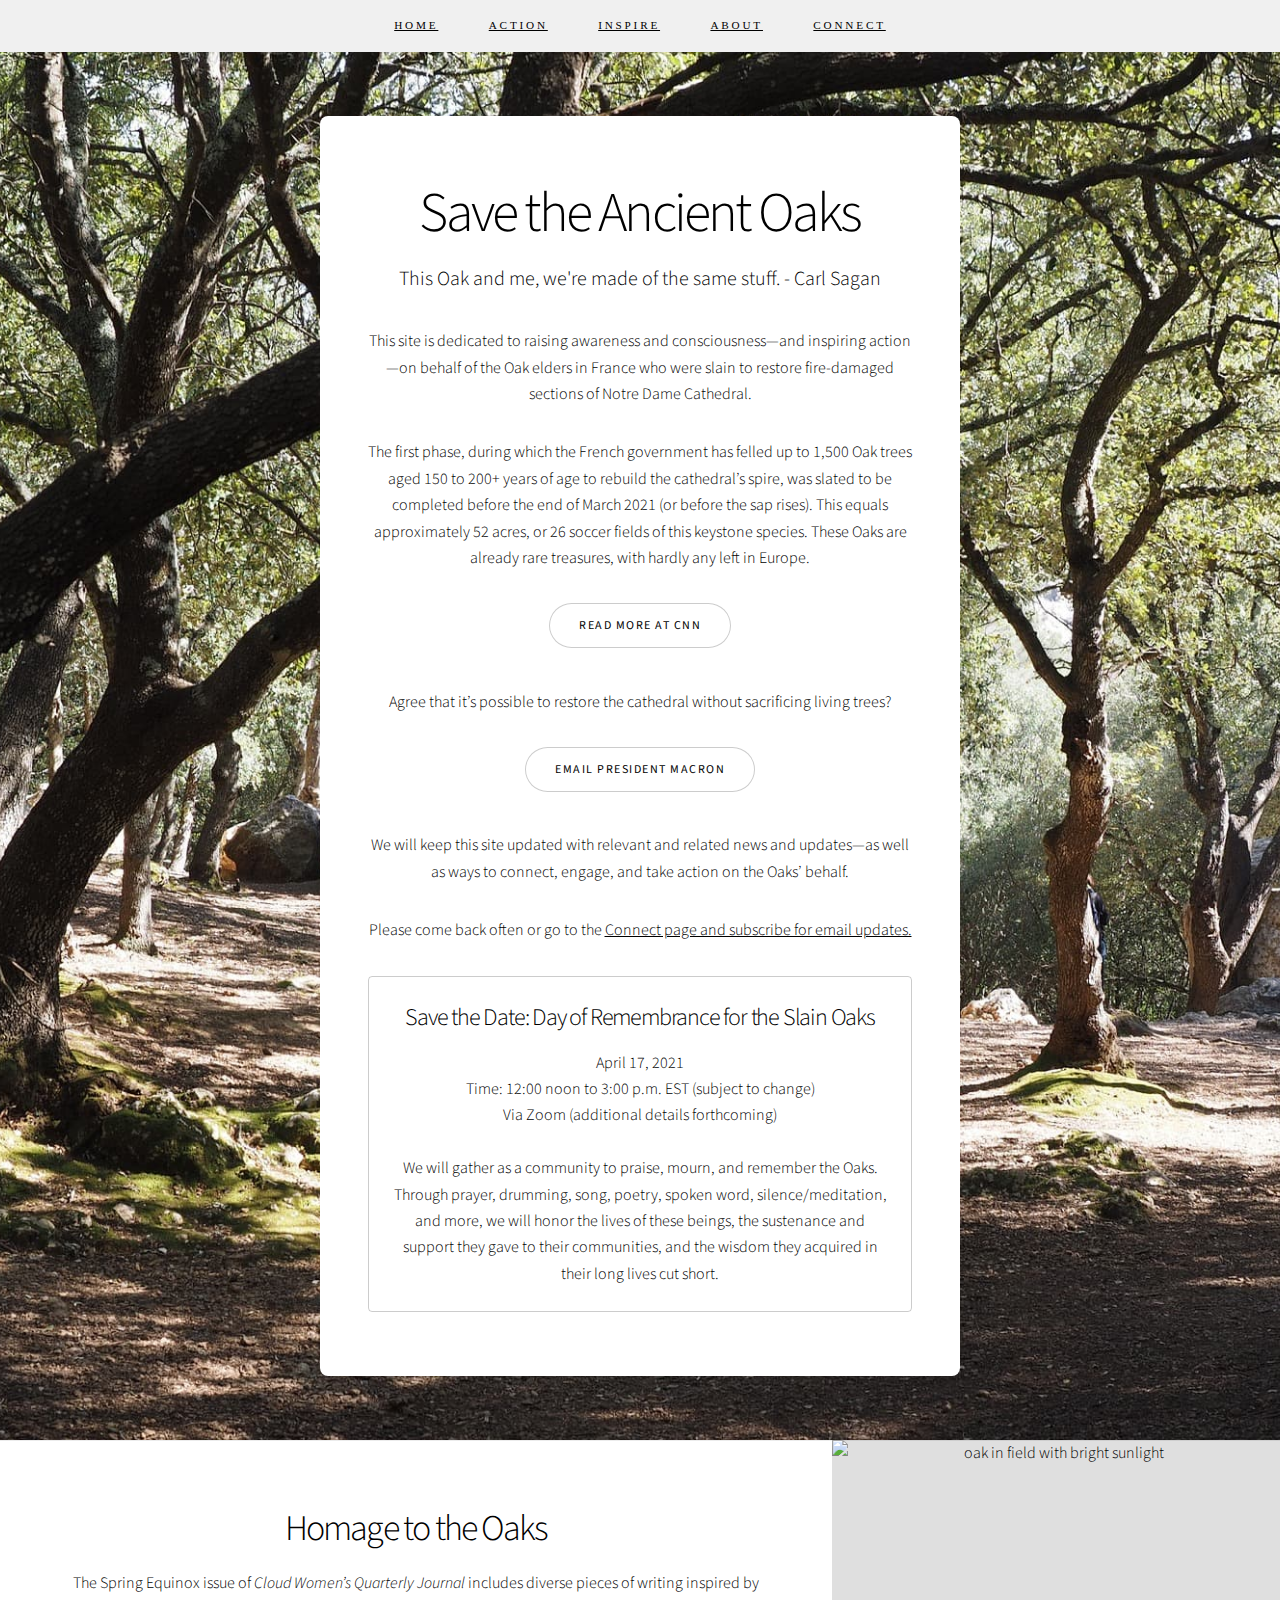
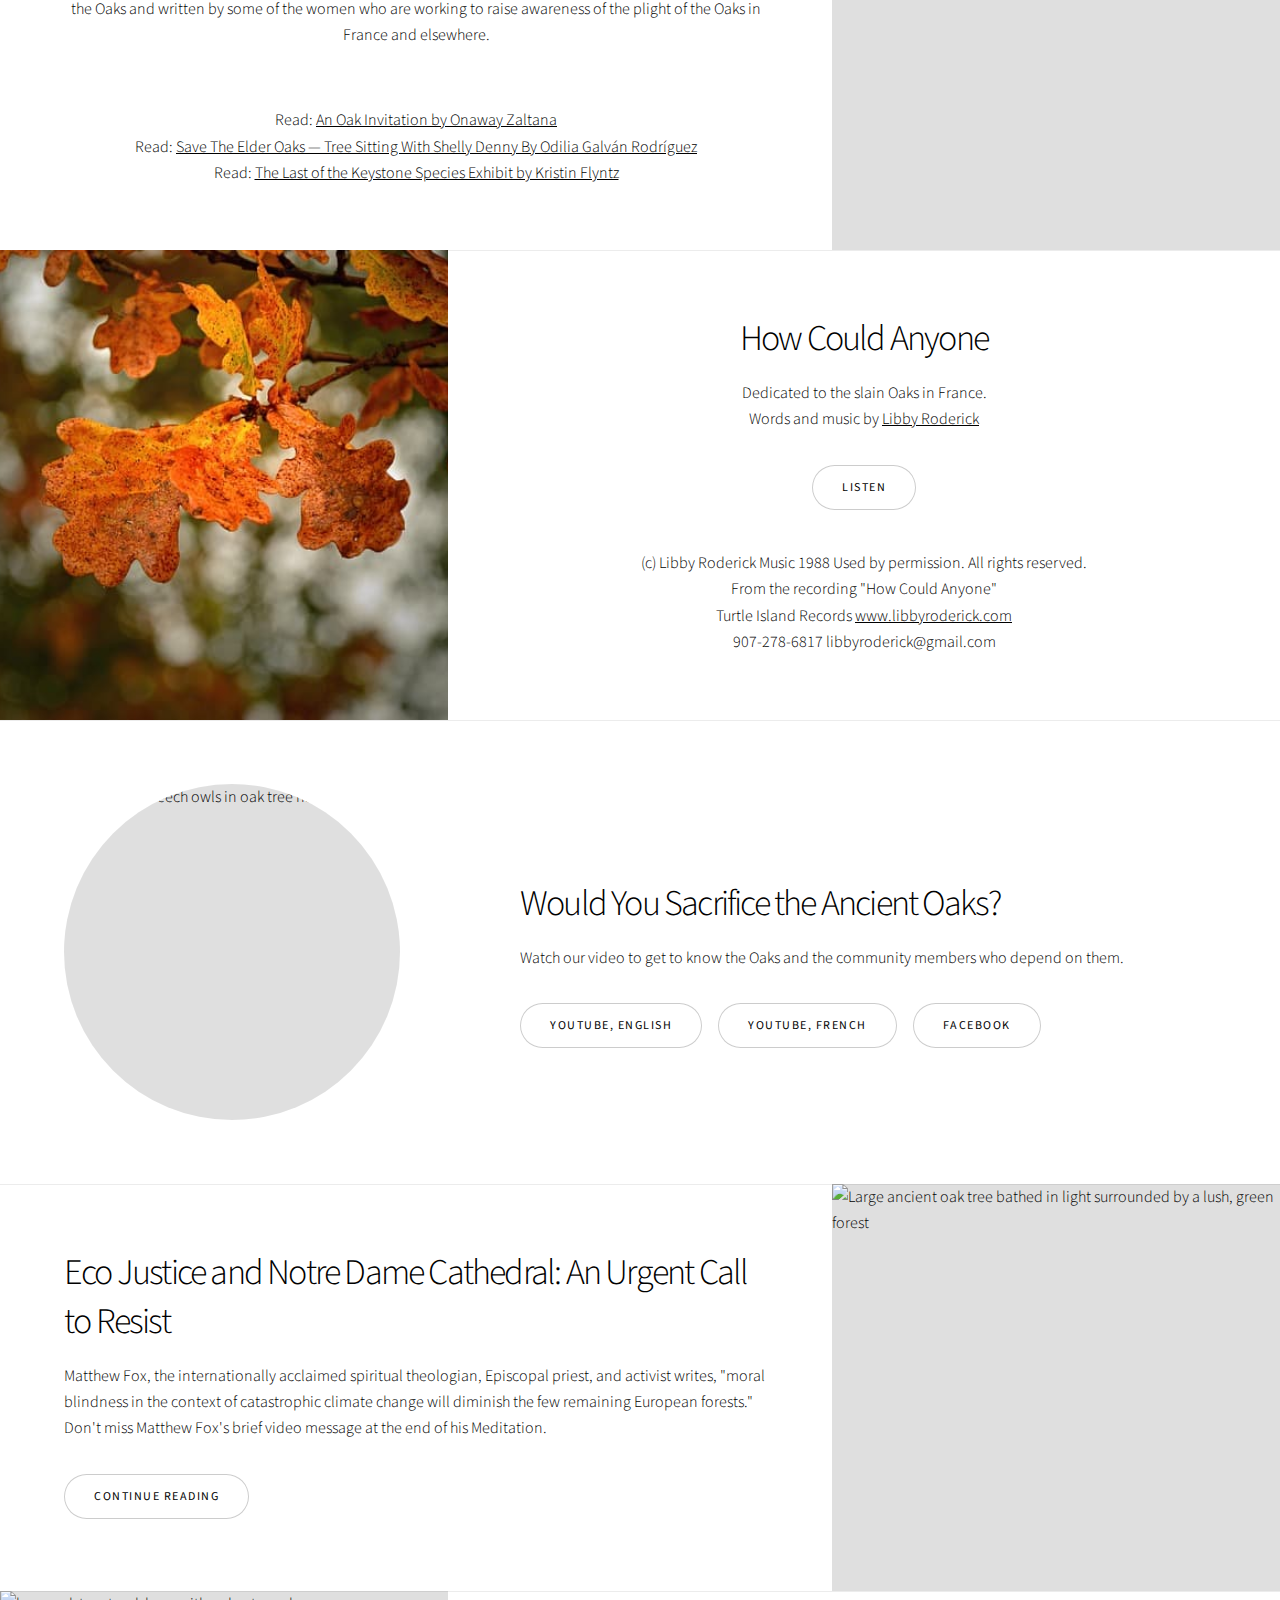
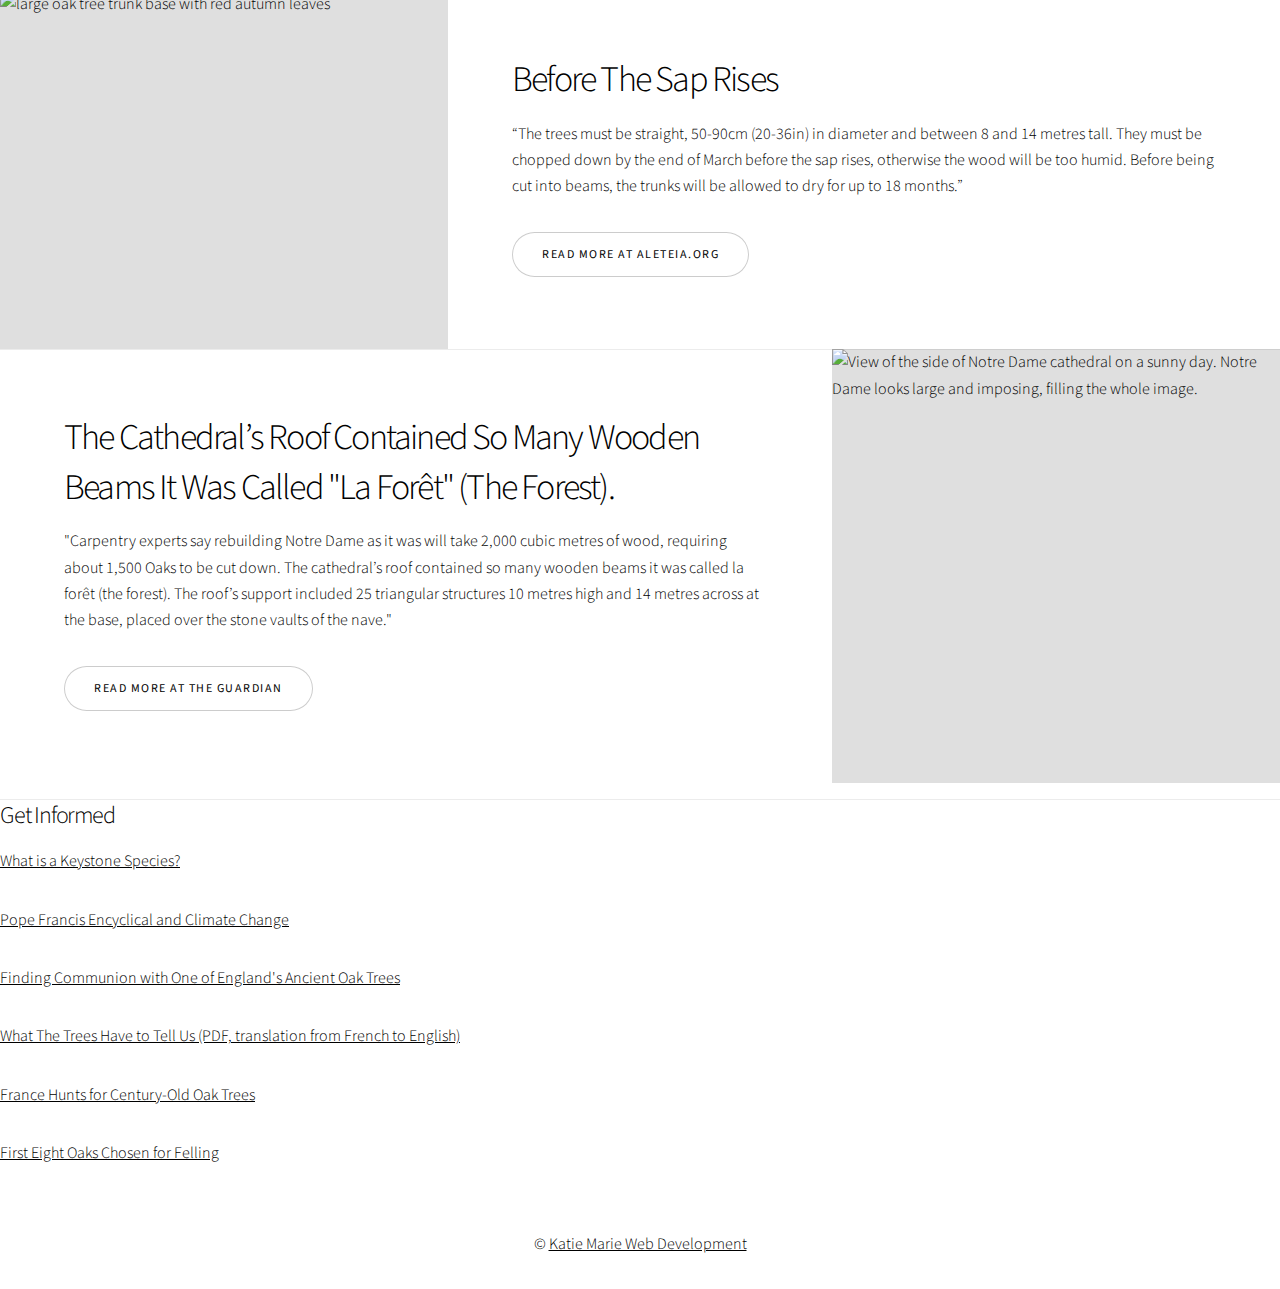
==== index.html @ 9189c2da "update home page after petition closed" ====
<!DOCTYPE HTML>

<html lang="en">
	<head>
		<title>Save the Ancient Oaks</title>
		<meta charset="utf-8" />
		<meta name="description" content="Restore Notre Dame Cathedral in Paris France Without Sacrificing Ancient Oak Trees">
		<meta name="viewport" content="width=device-width, initial-scale=1, user-scalable=yes" />
		<meta name="google-site-verification" content="WljWK9vfVnRiB00UfBwcYBKkuLZNlYwChKFW9Lal1TE" />
		<link rel="stylesheet" href="assets/css/main.css" />
		<noscript><link rel="stylesheet" href="assets/css/noscript.css" /></noscript>
	</head>
	<body class="is-preload">
		
<!-- Header -->
<header id="header">
	<nav id="nav">
		<ul>
			<li><a href="index.html">Home</a></li>
			<li><a href="action.html">Action</a></li>
			<li><a href="inspiration.html">Inspire</a></li>
			<li><a href="about.html">About</a></li>
			<li><a href="social.html">Connect</a></li>
		</ul>
	</nav>
</header>



		<!-- Wrapper -->
			<div id="wrapper" class="divided">

				<!-- Banner -->
					<section class="banner style2 content-align-center image-position-center">
						<div class="content">
							<h1>Save the Ancient Oaks</h1>
							<p class="major">This Oak and me, we're made of the same stuff. - Carl Sagan</p>
							
							<p>This site is dedicated to raising awareness and consciousness—and inspiring action—on behalf of the Oak elders in France who were slain to restore fire-damaged sections of Notre Dame Cathedral.</p>
								
							<p>The first phase, during which the French government has felled up to 1,500 Oak trees aged 150 to 200+ years of age to rebuild the cathedral’s spire, was slated to be completed before the end of March 2021 (or before the sap rises). 
							This equals approximately 52 acres, or 26 soccer fields of this keystone species. These Oaks are already rare treasures, with hardly any left in Europe.</p> 
							
							<ul class="actions stacked">
							<li><a href="https://www.cnn.com/style/article/notre-dame-rebuild-oak-trees/index.html" class="button big wide smooth-scroll-middle">Read More at CNN</a></li>
							</ul>
							
							
							<p>Agree that it’s possible to restore the cathedral without sacrificing living trees?</p>

							<ul class="actions stacked">
							<li><a href="https://www.elysee.fr/en/contact/" class="button big wide smooth-scroll-middle">Email President Macron</a></li>
							</ul>
							<p>We will keep this site updated with relevant and related news and updates—as well as ways to connect, engage, and take action on the Oaks’ behalf. </p>
							
							<p>Please come back often or go to the <a href="social.html"> Connect page and subscribe for email updates.</a> </p>
							
							<div class="box">
							<h3>Save the Date: Day of Remembrance for the Slain Oaks</h3>
								<p>April 17, 2021<br>
									Time: 12:00 noon to 3:00 p.m. EST (subject to change)<br>
									Via Zoom (additional details forthcoming)<br>
									<br>
									We will gather as a community to praise, mourn, and remember the Oaks. Through prayer, drumming, song, poetry, spoken word, silence/meditation, and more, we will honor the lives of these beings, the sustenance and support they gave to their communities, and the wisdom they acquired in their long lives cut short. <br></p>
									
							</div>	
					</div>
					<div class="image">
							<img src="images/oakForestPixabay.jpg" alt="oak forest"/>
						</div>
					</section>
					
					
					<section class="spotlight style1 orient-left content-align-center image-position-center">
						<div class="content">
							<h2>Homage to the Oaks</h2>
							<p>The Spring Equinox issue of <em>Cloud Women’s Quarterly Journal</em> includes diverse pieces of writing inspired by the Oaks and written by some of the women who are working to raise awareness of the plight of the Oaks in France and elsewhere.</p>
							<br>
							<p>Read: <a href ="https://cloudwomen.org/cloud-womens-quarterly-journal/2021/3/30/an-oak-invocation">An Oak Invitation by Onaway Zaltana</a><br>
							Read: <a href="https://cloudwomen.org/cloud-womens-quarterly-journal/2021/3/27/save-the-oak-trees-a-conversation-with-shelly-denny">Save The Elder Oaks — Tree Sitting With Shelly Denny By Odilia Galván Rodríguez</a><br>
							Read: <a href="https://cloudwomen.org/cloud-womens-quarterly-journal/2021/3/27/the-last-of-the-keystone-species-exhibit-by-kristin-flyntz">The Last of the Keystone Species Exhibit by Kristin Flyntz</a></p>			
						</div>
						<div class="image">
							<img src="images/OakinField.jpeg" alt="oak in field with bright sunlight" />
						</div>
					</section>
					
					
					
					
					
				
					
					
					<!-- Music -->
					
					<section class="spotlight style1 orient-right content-align-center image-position-center">
						<div class="content">
							<h2><a href="http://libbyroderick.com/how-could-anyone/">How Could Anyone</a></h2>
							<p>Dedicated to the slain Oaks in France.<br>
							Words and music by <a href="https://www.libbyroderick.com">Libby Roderick</a></p>
							<ul class="actions stacked">
								<li><a href="multimedia/HowCouldAnyoneMP3.mp3" class="button">Listen</a></li>
							</ul>
								<p>(c) Libby Roderick Music 1988 Used by permission. All rights reserved.<br>
								From the recording "How Could Anyone"<br>
								Turtle Island Records <a href="https://www.libbyroderick.com">www.libbyroderick.com</a><br>
								907-278-6817 libbyroderick@gmail.com</p>
						</div>
						<div class="image">
							<img src="images/OakLeavesPixabay.jpeg" alt="autum oak leaves" />
						</div>
					</section>
					
					
					<!-- Video -->
					<section class="banner style3 wrapper style1 align-center">
						<div class="content">
							<h2><a href="https://www.youtube.com/watch?v=-l2K17typmA">Would You Sacrifice the Ancient Oaks?</a></h2>
							<p>Watch our video to get to know the Oaks and the community members who depend on them.</p>
							<ul class="actions">
								<li><a href="https://www.youtube.com/watch?v=-l2K17typmA" class="button">Youtube, English</a></li>
								<li><a href="https://www.youtube.com/watch?v=45PObXP6AhU" class="button">Youtube, French</a></li>
								<li><a href="http://facebook.com/SustainableHumanOfficial/videos/1023270064864281" class="button">Facebook</a></li>
							</ul>
						</div>
						<div class="image">
							<a href="https://www.youtube.com/watch?v=-l2K17typmA"><img src="images/OakVideoScreenShotOwls.png" alt="family of screech owls in oak tree hollow"/>
						</div>
					</section>
					

					
					<!-- Matthew Fox -->
					<section class="spotlight style1 orient-left content-align-left image-position-center">
						<div class="content">
							<h2><a href="https://dailymeditationswithmatthewfox.org/2021/03/07/eco-justice-and-notre-dame-cathedral-an-urgent-call-to-resist/">Eco Justice and Notre Dame Cathedral: An Urgent Call to Resist</a></h2>
							<p>Matthew Fox, the internationally acclaimed spiritual theologian, Episcopal priest, and activist writes, "moral blindness in the context of catastrophic climate change will diminish the few remaining European forests." Don't miss Matthew Fox's brief video message at the end of his Meditation.</p>
							<ul class="actions stacked">
								<li><a href="https://dailymeditationswithmatthewfox.org/2021/03/07/eco-justice-and-notre-dame-cathedral-an-urgent-call-to-resist/" class="button">Continue Reading</a></li>
							</ul>
						</div>
						<div class="image">
							<img src="images/spotlight02a.jpg" alt="Large ancient oak tree bathed in light surrounded by a lush, green forest" />
						</div>
					</section>
					
					
					
					
					<!-- Two: Before the Sap Rises -->
					<section class="spotlight style1 orient-right content-align-left image-position-center">
						<div class="content">
							<h2><a href="https://aleteia.org/2021/02/18/notre-dames-spire-will-need-over-1000-oak-trees-to-rebuild/">Before The Sap Rises</a></h2>
							<p>“The trees must be straight, 50-90cm (20-36in) in diameter and between 8 and 14 metres tall. They must be chopped down by the end of March before the sap rises, otherwise the wood will be too humid. Before being cut into beams, the trunks will be allowed to dry for up to 18 months.”</p>
							<ul class="actions stacked">
								<li><a href="https://aleteia.org/2021/02/18/notre-dames-spire-will-need-over-1000-oak-trees-to-rebuild/" class="button">Read More at Aleteia.org</a></li>
							</ul>
						</div>
						<div class="image">
							<img src="images/spotlight02.jpg" alt="large oak tree trunk base with red autumn leaves" />
						</div>
					</section>
					
				
					<!-- Three: France on Hunt for Century Old Oak Trees
					<section class="spotlight style1 orient-right content-align-left image-position-center onscroll-image-fade-in" id="first">
						<div class="content">
							<h2>France on Hunt for Century Old Oak Trees</h2>
							<p>"The French president wants Notre-Dame restored to its former glory by 2024, in time for the Paris Olympics."</p>
							<ul class="actions stacked">
								<li><a href="https://www.telegraph.co.uk/news/2021/02/16/france-hunts-century-old-oak-trees-rebuild-spire-notre-dame/" class="button">Read More at The Telegraph</a></li>
							</ul>
						</div>
						<div class="image">
							<img src="images/spotlight02a.jpg" alt="Large ancient oak tree bathed in light surrounded by a lush, green forest" />
						</div>
					</section>
					
				-->

				<!-- Three: The Forest -->
					<section class="spotlight style1 orient-left content-align-left image-position-center">
						<div class="content">
							<h2><a href="https://www.theguardian.com/world/2021/feb/16/france-centuries-old-oaks-rebuild-spire-notre-dame-fire-trees">The Cathedral’s Roof Contained So Many Wooden Beams It Was Called "La Forêt" (The Forest).</a></h2>
							<p>"Carpentry experts say rebuilding Notre Dame as it was will take 2,000 cubic metres of wood, requiring about 1,500 Oaks to be cut down. The cathedral’s roof contained so many wooden beams it was called la forêt (the forest). The roof’s support included 25 triangular structures 10 metres high and 14 metres across at the base, placed over the stone vaults of the nave."</p>
							<ul class="actions stacked">
								<li><a href="https://www.theguardian.com/world/2021/feb/16/france-centuries-old-oaks-rebuild-spire-notre-dame-fire-trees" class="button">Read More at The Guardian</a></li>
							</ul>
						</div>
						<div class="image">
							<img src="images/spotlight03.jpg" alt="View of the side of Notre Dame cathedral on a sunny day.  Notre Dame looks large and imposing, filling the whole image." />
						</div>
					</section>

				<!-- How to Take Action
					<section class="wrapper style1 align-center">
						<div class="inner">
							<h2>How To Take Action</h2>
							<p>It's quick and easy to make your voice heard on behalf of the ancient Oaks.</p>
							<div class="items style1 medium">
								<section>
									<span class="icon solid style2 major fa-pen"></span>
									<h3>Sign the Petition</h3>
									<p><a href="https://www.change.org/p/president-emmanuel-macron-restore-notre-dame-without-sacrificing-ancient-oaks">Restore Notre Dame Without Sacrificing Ancient Oaks</a></p>
									<h3>Spread the Word</h3>
									<p>Sample Letter (PDF): <a href="SampleEmails/SampleEmailFriendsAndFamilyPDF.pdf">Dear Friends and Family (join the campaign)</a></p>
									<p><a href="images/heartwood.jpeg">Share Robert MacFarlane's charm-against-harm, "HeartWood".</a></p>
									<p><a href="https://www.youtube.com/watch?v=-l2K17typmA">Share the Video</a></p>
								</section>
								<section>
									<span class="icon style2 major fa-paper-plane"></span>
									<h3>Email Leaders and Changemakers</h3>
									<p><a href="https://www.elysee.fr/en/contact/">Email President Macron</a><br>
									Sample Letter (PDF): <a href="SampleEmails/SampleLetterPresidentMacronPDF.pdf">Dear President Macron</a></p>
									<p><a href="https://www.whitehouse.gov/contact/">Email President Biden</a><br>
									Sample Letter (PDF): <a href="SampleEmails/SampleLettertoPresidentBiden.pdf">Dear President Biden</a></p>
									
								</section>
								
							-->
								<section>
									<span class="icon solid style2 major fa-leaf"></span>
									<h3>Get Informed</h3>
									<p><a href="https://www.nrdc.org/stories/keystone-species-101">What is a Keystone Species?</p>
									<p><a href="https://catholicclimatecovenant.org/encyclical">Pope Francis Encyclical and Climate Change</a></p>
									<p><a href="https://lithub.com/finding-communion-with-one-of-englands-ancient-oak-trees/">Finding Communion with One of England's Ancient Oak Trees</a></p>
									<p><a href="SampleEmails/TranslationofWhatTheTreesOfNotreDameHaveToTellUs.pdf">What The Trees Have to Tell Us (PDF, translation from French to English)</a></p>
									<p><a href="https://www.telegraph.co.uk/news/2021/02/16/france-hunts-century-old-oak-trees-rebuild-spire-notre-dame/">France Hunts for Century-Old Oak Trees</a></p>
									<p><a href="https://saint-brieuc.maville.com/actu/actudet_-huit-chenes-sarthois-exceptionnels-pour-redonner-vie-a-la-fleche-de-notre-dame-de-paris-_54135-4525812_actu.Htm">First Eight Oaks Chosen for Felling</a></p>
								</section>
								
							</div>
						</div>
					</section>
					

<!-- Gallery 
	<section class="wrapper style1 align-center">
		<div class="inner">
			<h2>Get Inspired</h2>
			<p>Throughout Europe, Oak groves were the first “cathedrals”—places of community, sanctuary, worship, and restoration for the mind, body, and spirit. Modern science validates the numerous benefits of spending time in their company.</p> 
		</div>
-->
		<!-- Gallery
			<div class="gallery style2 medium lightbox">
				<article>
					<a href="images/gallery/fulls/01Full.jpg" class="image">
						<img src="images/gallery/thumbs/01Thumb.jpg" alt="View in the Bentheim Forest by George Andries Roth Original from the Rijksmuseum" />
					</a>
					<div class="caption">
						<h3>Robust</h3>
						<p>Tmid 16th century: from Latin robustus ‘firm and hard’, from robus, earlier form of robur ‘oak, strength’.</p>
						<ul class="actions fixed">
							<li><span class="button small"><a href="https://www.etymonline.com/word/robust">Details</span></li>
						</ul>
					</div>
				</article>
				
				<article>
					<a href="images/gallery/fulls/02Full.jpg" class="image">
						<img src="images/gallery/thumbs/02Thumb.jpg" alt="Blue Jay Illustration by Jackie Morris" />
					</a>
					<div class="caption">
						<h3>Jay</h3>
						<p>Jay by Robert MacFarlane</p>
						<ul class="actions fixed">
							<li><span class="button small"><a href="https://www.theguardian.com/books/2020/oct/10/poem-of-the-month-jay">Details</a></span></li>
						</ul>
					</div>
				</article>
				<article>
					<a href="images/gallery/fulls/03Full.jpg" class="image">
						<img src="images/gallery/thumbs/03Thumb.jpg" alt="Oak foliage during autumn" />
					</a>
					<div class="caption">
						<h3>Oak</h3>
						<p>Poem by Tyler Mills</p>
						<ul class="actions fixed">
							<li><span class="button small"><a href="https://www.poetryfoundation.org/poetrymagazine/poems/154981/oak-5fd041ae9d0e0">Details</a></span></li>
						</ul>
					</div>
				</article>
				<article>
					<a href="images/gallery/fulls/04Full.jpg" class="image">
						<img src="images/gallery/thumbs/04Thumb.jpg" alt="The Bodmer Oak, Fontainebleau Forest, painting by Claude Monet. Image from rawpixel.com, universal license"/>
					</a>
					<div class="caption">
						<h3>Claude Monet</h3>
						<p>The Bodmer Oak, Fontainebleau Forest</p>
						<ul class="actions fixed">
							<li><span class="button small"><a href="https://www.metmuseum.org/art/collection/search/437131">Details</a></span></li>
						</ul>
					</div>
				</article>
				<article>
					<a href="images/gallery/fulls/05Full.jpg" class="image">
						<img src="images/gallery/thumbs/05Thumb.jpg" alt="black and white photograph of large, knotted oak tree" />
					</a>
					<div class="caption">
						<h3>Storm</h3>
						<p>A poem by Tomas Transtromer</p>
						<ul class="actions fixed">
							<li><span class="button small"><a href="https://buoy.antville.org/stories/911305/">Details</a></span></li>
						</ul>
					</div>
				</article>
				
				<article>
					<a href="multimedia/JenniferComeauLyricsGreen.pdf" class="image">
						<img src="images/gallery/thumbs/JenniferComeauLyricsGreenTHUMB.jpg" alt="black and white woodblock print of knotted oak tree" />
					</a>
					<div class="caption">
						<h3>These are the Times</h3>
						<p>Beautiful heartfelt song written by Jennifer Comeau.</p>
						<ul class="actions fixed">
							<li><span class="button small"><a href="multimedia/THESE ARE THE TIMES_Jennifer Comeau.mp3">MP3</a></span></li>
						</ul>
					</div>
				</article>
				
				
				
				
				<article>
					<a href="images/gallery/fulls/06Full.jpg" class="image">
						<img src="images/gallery/thumbs/06Thumb.jpg" alt="black and white woodblock print of knotted oak tree" />
					</a>
					<div class="caption">
						<h3>French Poetry Reading</h3>
						<p>free recording of the very famous French fable Le Chêne et le Roseau by Jean de la Fontaine. French transcript + English translation + Audio</p>
						<ul class="actions fixed">
							<li><span class="button small"><a href="https://www.frenchtoday.com/french-poetry-reading/le-chene-et-le-roseau-de-jean-de-la-fontaine/">Details</a></span></li>
						</ul>
					</div>
				</article>
				
				<article>
					<a href="images/gallery/fulls/08Full.jpg" class="image">
						<img src="images/gallery/thumbs/08Thumb.jpg" alt="red autumn oak tree" />
					</a>
					<div class="caption">
						<h3>Oaktober</h3>
						<p>Resources to protect local oaks, presented by Chicago Region Tree Initiative</p>
						<ul class="actions fixed">
							<li><span class="button small"><a href="http://chicagorti.org/OakResources">Details</a></span></li>
						</ul>
					</div>
				</article>
				
				<article>
					<a href="images/heartwood.jpeg" class="image">
						<img src="images/gallery/thumbs/07Thumb.jpg" alt="black and white woodcut of Heartwood poem by Robert MacFarlane" />
					</a>
					<div class="caption">
						<h3>HeartWood</h3>
						<p>Robert MacFarlane's charm-against-harm, created for Sheffield Tree Protests</p>
						<ul class="actions fixed">
							<li><span class="button small"><a href="https://karenlamiot.wordpress.com/2019/08/12/heartwood/">Details</a></span></li>
						</ul>
					</div>
				</article>
			</div>
	</section>
	
			</div>
	<div>
	</div>

<section class="wrapper style1 align-center">
	<div class="content">
	<br />
		<h4>OAK</h4>
			<h5>by Robert MacFarlane</h5>
			<p>Out on the hill, old Oak still stands:<br>
			stag-headed, fire-struck, bare-crowned,<br>
			stubbornly holding its ground.</p>
			
			<p>Poplar is the whispering tree,<br>
			Rowan is the sheltering tree,<br>
			Willow is the weeping tree —<br>
			and Oak is the waiting tree.</p>
			
			<p>Three hundred years to grow,<br>
			three hundred more to thrive,<br>
			three hundred years to die —<br>
			nine hundred years alive.</p>
	</div>
</section>
		<hr />
		
		-->
				<!-- Footer -->
				
					<footer class="wrapper style1 align-center">
						<p></p>
						<p>&copy; <a href="https://www.katiemarie.dev">Katie Marie Web Development</p>
					</footer>

		

		<!-- Scripts -->
			<script src="assets/js/jquery.min.js"></script>
			<script src="assets/js/jquery.scrollex.min.js"></script>
			<script src="assets/js/jquery.scrolly.min.js"></script>
			<script src="assets/js/browser.min.js"></script>
			<script src="assets/js/breakpoints.min.js"></script>
			<script src="assets/js/util.js"></script>
			<script src="assets/js/main.js"></script>

	</body>
</html>
---- assets/css/main.css ----
@import url(fontawesome-all.min.css);
@import url("https://fonts.googleapis.com/css?family=Source+Sans+Pro:300,300i,400,400i");



html, body, div, span, applet, object,
iframe, h1, h2, h3, h4, h5, h6, p, blockquote,
pre, a, abbr, acronym, address, big, cite,
code, del, dfn, em, img, ins, kbd, q, s, samp,
small, strike, strong, sub, sup, tt, var, b,
u, i, center, dl, dt, dd, ol, ul, li, fieldset,
form, label, legend, table, caption, tbody,
tfoot, thead, tr, th, td, article, aside,
canvas, details, embed, figure, figcaption,
footer, header, hgroup, menu, nav, output, ruby,
section, summary, time, mark, audio, video {
	margin: 0;
	padding: 0;
	border: 0;
	font-size: 100%;
	font: inherit;
	vertical-align: baseline;}

article, aside, details, figcaption, figure,
footer, header, hgroup, menu, nav, section {
	display: block;
}

body {
	line-height: 1;
}

ol, ul {
	list-style: none;
}

blockquote, q {
	quotes: none;
}

	blockquote:before, blockquote:after, q:before, q:after {
		content: '';
		content: none;
	}

table {
	border-collapse: collapse;
	border-spacing: 0;
}

body {
	-webkit-text-size-adjust: none;
}

mark {
	background-color: transparent;
	color: inherit;
}

input::-moz-focus-inner {
	border: 0;
	padding: 0;
}

input, select, textarea {
	-moz-appearance: none;
	-webkit-appearance: none;
	-ms-appearance: none;
	appearance: none;
}

/* Basic */

	@-ms-viewport {
		width: device-width;
	}

	body {
		-ms-overflow-style: scrollbar;
	}

	@media screen and (max-width: 480px) {

		html, body {
			min-width: 320px;
		}

	}

	html {
		box-sizing: border-box;
	}

	*, *:before, *:after {
		box-sizing: inherit;
	}

	body {
		background: #ffffff;
	}

		body.is-preload *, body.is-preload *:before, body.is-preload *:after {
			-moz-animation: none !important;
			-webkit-animation: none !important;
			-ms-animation: none !important;
			animation: none !important;
			-moz-transition: none !important;
			-webkit-transition: none !important;
			-ms-transition: none !important;
			transition: none !important;
		}

/* Type */

	html {
		font-size: 18pt;
	}

		@media screen and (max-width: 1680px) {

			html {
				font-size: 14pt;
			}

		}

		@media screen and (max-width: 1280px) {

			html {
				font-size: 12pt;
			}

		}

		@media screen and (max-width: 736px) {

			html {
				font-size: 11pt;
			}

		}

		@media screen and (max-width: 360px) {

			html {
				font-size: 10pt;
			}

		}

	body {
		background-color: #ffffff;
		color: #000000;
	}

	body, input, select, textarea {
		font-family: "Source Sans Pro", Helvetica, sans-serif;
		font-size: 1rem;
		font-weight: 300;
		line-height: 1.65;
	}

	a {
		-moz-transition: color 0.2s ease-in-out;
		-webkit-transition: color 0.2s ease-in-out;
		-ms-transition: color 0.2s ease-in-out;
		transition: color 0.2s ease-in-out;
		text-decoration: underline;
	}

		a:hover {
			text-decoration: none;
		}

	strong, b {
		font-weight: 400;
	}

	em, i {
		font-style: italic;
	}

	p {
		margin: 0 0 2rem 0;
	}

		p.major {
			font-size: 1.25rem;
		}

	h1, h2, h3, h4, h5, h6 {
		font-weight: 300;
		line-height: 1.375;
		letter-spacing: -0.05em;
		margin: 0 0 1rem 0;
	}

		h1 a, h2 a, h3 a, h4 a, h5 a, h6 a {
			color: inherit;
			text-decoration: none;
		}

	h1 {
		font-size: 3.5rem;
		line-height: 1.2;
	}

	h2 {
		font-size: 2.25rem;
	}

	h3 {
		font-size: 1.5rem;
	}

	h4 {
		font-size: 1.1rem;
	}

	h5 {
		font-size: 0.9rem;
	}

	h6 {
		font-size: 0.7rem;
	}

	sub {
		font-size: 0.8rem;
		position: relative;
		top: 0.5rem;
	}

	sup {
		font-size: 0.8rem;
		position: relative;
		top: -0.5rem;
	}

	blockquote {
		border-left: solid 4px;
		font-style: italic;
		margin: 0 0 2rem 0;
		padding: 0.5rem 0 0.5rem 2rem;
	}

	code {
		border-radius: 4px;
		font-family: "Courier New", monospace;
		font-size: 0.9em;
		margin: 0 0.25rem;
		padding: 0.25rem 0.325rem;
	}

	pre {
		-webkit-overflow-scrolling: touch;
		font-family: "Courier New", monospace;
		font-size: 0.9em;
		margin: 0 0 2rem 0;
	}

		pre code {
			display: block;
			line-height: 1.5;
			padding: 0.75rem 1rem;
			overflow-x: auto;
		}

	hr {
		border: 0;
		border-bottom: solid 1px;
		margin: 2.5rem 0;
	}

		hr.major {
			margin: 3.5rem 0;
		}

	.align-left {
		text-align: left;
	}

	.align-center {
		text-align: center;
	}

	.align-right {
		text-align: right;
	}

	@media screen and (max-width: 736px) {

		p.major {
			font-size: 1.1rem;
		}

		h1 {
			font-size: 2.5rem;
		}

		h2 {
			font-size: 2rem;
		}

		h3 {
			font-size: 1.25rem;
		}

		h4 {
			font-size: 1rem;
		}

	}

	input, select, textarea {
		color: #000000;
	}

	a {
		color: #000000;
	}

		a:hover {
			color: #339933;
		}

	strong, b {
		color: #000000;
	}

	h1, h2, h3, h4, h5, h6 {
		color: #000000;
	}

	blockquote {
		border-left-color: rgba(0, 0, 0, 0.2);
	}

	code {
		background: rgba(0, 0, 0, 0.05);
		border-color: rgba(0, 0, 0, 0.2);
	}

	hr {
		border-bottom-color: rgba(0, 0, 0, 0.2);
	}


/* Header */

body {
	padding-top: 3.25em;
}

#header {
	position: absolute;
	top: 0;
	left: 0;
	width: 100%;
	background-color: #F0F0F0; !important;
	color: #ffffff;
	height: 3.25em;
	line-height: 3.25em;
}

	#header nav {
		height: inherit;
		line-height: inherit;
	}

		#header nav ul {
			display: -moz-flex;
			display: -webkit-flex;
			display: -ms-flex;
			display: flex;
			-moz-align-items: center;
			-webkit-align-items: center;
			-ms-align-items: center;
			align-items: center;
			-moz-justify-content: center;
			-webkit-justify-content: center;
			-ms-justify-content: center;
			justify-content: center;
			height: inherit;
			line-height: inherit;
			list-style: none;
			margin: 0;
			padding: 0 0.35em;
		}

			#header nav ul li {
				padding: 0;
				margin: 0 0 0 0.35em;
				text-align: center;
			}

				#header nav ul li a {
					-moz-transition: background-color 0.2s ease-in-out, color 0.2s ease-in-out;
					-webkit-transition: background-color 0.2s ease-in-out, color 0.2s ease-in-out;
					-ms-transition: background-color 0.2s ease-in-out, color 0.2s ease-in-out;
					transition: background-color 0.2s ease-in-out, color 0.2s ease-in-out;
					display: block;
					border: 0;
					line-height: 3.5em;
					height: 3.5em;
					border-radius: 4px;
					padding: 0 2em;
					font-family: "Bitter", serif;
					font-weight: 400;
					text-transform: uppercase;
					letter-spacing: 0.25em;
					font-size: 0.7em;
					outline: 0;
				}

					#header nav ul li a:hover {
						background-color: rgba(255, 255, 255, 0.15);
					}

					#header nav ul li a:active {
						background-color: rgba(255, 255, 255, 0.3);
					}

				#header nav ul li:first-child {
					margin-left: 0;
				}

				#header nav ul li.active a {
					background-color: #F0F0F0;
					color: #000000;
				}

	@media screen and (max-width: 980px) {

		#header nav ul li {
			width: 100%;
		}

			#header nav ul li a {
				padding: 0 1.5em;
				justify-content: center;
				align: center;
			}

				#header nav ul li a .extra {
					display: none;
				}

	}

	@media screen and (max-width: 736px){
		#header {
			display: flex;
			flex-wrap: wrap;
			overflow: hidden;
		}
		
		#header li {
			width: 100px;
			align-content: center;
			justify-content: center;
		}
		
	}









/* Row */

	.row {
		display: flex;
		flex-wrap: wrap;
		box-sizing: border-box;
		align-items: stretch;
	}

		.row > * {
			box-sizing: border-box;
		}

		.row.gtr-uniform > * > :last-child {
			margin-bottom: 0;
		}

		.row.aln-left {
			justify-content: flex-start;
		}

		.row.aln-center {
			justify-content: center;
		}

		.row.aln-right {
			justify-content: flex-end;
		}

		.row.aln-top {
			align-items: flex-start;
		}

		.row.aln-middle {
			align-items: center;
		}

		.row.aln-bottom {
			align-items: flex-end;
		}

		.row > .imp {
			order: -1;
		}

		.row > .col-1 {
			width: 8.33333%;
		}

		.row > .off-1 {
			margin-left: 8.33333%;
		}

		.row > .col-2 {
			width: 16.66667%;
		}

		.row > .off-2 {
			margin-left: 16.66667%;
		}

		.row > .col-3 {
			width: 25%;
		}

		.row > .off-3 {
			margin-left: 25%;
		}

		.row > .col-4 {
			width: 33.33333%;
		}

		.row > .off-4 {
			margin-left: 33.33333%;
		}

		.row > .col-5 {
			width: 41.66667%;
		}

		.row > .off-5 {
			margin-left: 41.66667%;
		}

		.row > .col-6 {
			width: 50%;
		}

		.row > .off-6 {
			margin-left: 50%;
		}

		.row > .col-7 {
			width: 58.33333%;
		}

		.row > .off-7 {
			margin-left: 58.33333%;
		}

		.row > .col-8 {
			width: 66.66667%;
		}

		.row > .off-8 {
			margin-left: 66.66667%;
		}

		.row > .col-9 {
			width: 75%;
		}

		.row > .off-9 {
			margin-left: 75%;
		}

		.row > .col-10 {
			width: 83.33333%;
		}

		.row > .off-10 {
			margin-left: 83.33333%;
		}

		.row > .col-11 {
			width: 91.66667%;
		}

		.row > .off-11 {
			margin-left: 91.66667%;
		}

		.row > .col-12 {
			width: 100%;
		}

		.row > .off-12 {
			margin-left: 100%;
		}

		.row.gtr-0 {
			margin-top: 0;
			margin-left: 0rem;
		}

			.row.gtr-0 > * {
				padding: 0 0 0 0rem;
			}

			.row.gtr-0.gtr-uniform {
				margin-top: 0rem;
			}

				.row.gtr-0.gtr-uniform > * {
					padding-top: 0rem;
				}

		.row.gtr-25 {
			margin-top: 0;
			margin-left: -0.5rem;
		}

			.row.gtr-25 > * {
				padding: 0 0 0 0.5rem;
			}

			.row.gtr-25.gtr-uniform {
				margin-top: -0.5rem;
			}

				.row.gtr-25.gtr-uniform > * {
					padding-top: 0.5rem;
				}

		.row.gtr-50 {
			margin-top: 0;
			margin-left: -1rem;
		}

			.row.gtr-50 > * {
				padding: 0 0 0 1rem;
			}

			.row.gtr-50.gtr-uniform {
				margin-top: -1rem;
			}

				.row.gtr-50.gtr-uniform > * {
					padding-top: 1rem;
				}

		.row {
			margin-top: 0;
			margin-left: -2rem;
		}

			.row > * {
				padding: 0 0 0 2rem;
			}

			.row.gtr-uniform {
				margin-top: -2rem;
			}

				.row.gtr-uniform > * {
					padding-top: 2rem;
				}

		.row.gtr-150 {
			margin-top: 0;
			margin-left: -3rem;
		}

			.row.gtr-150 > * {
				padding: 0 0 0 3rem;
			}

			.row.gtr-150.gtr-uniform {
				margin-top: -3rem;
			}

				.row.gtr-150.gtr-uniform > * {
					padding-top: 3rem;
				}

		.row.gtr-200 {
			margin-top: 0;
			margin-left: -4rem;
		}

			.row.gtr-200 > * {
				padding: 0 0 0 4rem;
			}

			.row.gtr-200.gtr-uniform {
				margin-top: -4rem;
			}

				.row.gtr-200.gtr-uniform > * {
					padding-top: 4rem;
				}

		@media screen and (max-width: 1680px) {

			.row {
				display: flex;
				flex-wrap: wrap;
				box-sizing: border-box;
				align-items: stretch;
			}

				.row > * {
					box-sizing: border-box;
				}

				.row.gtr-uniform > * > :last-child {
					margin-bottom: 0;
				}

				.row.aln-left {
					justify-content: flex-start;
				}

				.row.aln-center {
					justify-content: center;
				}

				.row.aln-right {
					justify-content: flex-end;
				}

				.row.aln-top {
					align-items: flex-start;
				}

				.row.aln-middle {
					align-items: center;
				}

				.row.aln-bottom {
					align-items: flex-end;
				}

				.row > .imp-xlarge {
					order: -1;
				}

				.row > .col-1-xlarge {
					width: 8.33333%;
				}

				.row > .off-1-xlarge {
					margin-left: 8.33333%;
				}

				.row > .col-2-xlarge {
					width: 16.66667%;
				}

				.row > .off-2-xlarge {
					margin-left: 16.66667%;
				}

				.row > .col-3-xlarge {
					width: 25%;
				}

				.row > .off-3-xlarge {
					margin-left: 25%;
				}

				.row > .col-4-xlarge {
					width: 33.33333%;
				}

				.row > .off-4-xlarge {
					margin-left: 33.33333%;
				}

				.row > .col-5-xlarge {
					width: 41.66667%;
				}

				.row > .off-5-xlarge {
					margin-left: 41.66667%;
				}

				.row > .col-6-xlarge {
					width: 50%;
				}

				.row > .off-6-xlarge {
					margin-left: 50%;
				}

				.row > .col-7-xlarge {
					width: 58.33333%;
				}

				.row > .off-7-xlarge {
					margin-left: 58.33333%;
				}

				.row > .col-8-xlarge {
					width: 66.66667%;
				}

				.row > .off-8-xlarge {
					margin-left: 66.66667%;
				}

				.row > .col-9-xlarge {
					width: 75%;
				}

				.row > .off-9-xlarge {
					margin-left: 75%;
				}

				.row > .col-10-xlarge {
					width: 83.33333%;
				}

				.row > .off-10-xlarge {
					margin-left: 83.33333%;
				}

				.row > .col-11-xlarge {
					width: 91.66667%;
				}

				.row > .off-11-xlarge {
					margin-left: 91.66667%;
				}

				.row > .col-12-xlarge {
					width: 100%;
				}

				.row > .off-12-xlarge {
					margin-left: 100%;
				}

				.row.gtr-0 {
					margin-top: 0;
					margin-left: 0rem;
				}

					.row.gtr-0 > * {
						padding: 0 0 0 0rem;
					}

					.row.gtr-0.gtr-uniform {
						margin-top: 0rem;
					}

						.row.gtr-0.gtr-uniform > * {
							padding-top: 0rem;
						}

				.row.gtr-25 {
					margin-top: 0;
					margin-left: -0.5rem;
				}

					.row.gtr-25 > * {
						padding: 0 0 0 0.5rem;
					}

					.row.gtr-25.gtr-uniform {
						margin-top: -0.5rem;
					}

						.row.gtr-25.gtr-uniform > * {
							padding-top: 0.5rem;
						}

				.row.gtr-50 {
					margin-top: 0;
					margin-left: -1rem;
				}

					.row.gtr-50 > * {
						padding: 0 0 0 1rem;
					}

					.row.gtr-50.gtr-uniform {
						margin-top: -1rem;
					}

						.row.gtr-50.gtr-uniform > * {
							padding-top: 1rem;
						}

				.row {
					margin-top: 0;
					margin-left: -2rem;
				}

					.row > * {
						padding: 0 0 0 2rem;
					}

					.row.gtr-uniform {
						margin-top: -2rem;
					}

						.row.gtr-uniform > * {
							padding-top: 2rem;
						}

				.row.gtr-150 {
					margin-top: 0;
					margin-left: -3rem;
				}

					.row.gtr-150 > * {
						padding: 0 0 0 3rem;
					}

					.row.gtr-150.gtr-uniform {
						margin-top: -3rem;
					}

						.row.gtr-150.gtr-uniform > * {
							padding-top: 3rem;
						}

				.row.gtr-200 {
					margin-top: 0;
					margin-left: -4rem;
				}

					.row.gtr-200 > * {
						padding: 0 0 0 4rem;
					}

					.row.gtr-200.gtr-uniform {
						margin-top: -4rem;
					}

						.row.gtr-200.gtr-uniform > * {
							padding-top: 4rem;
						}

		}

		@media screen and (max-width: 1280px) {

			.row {
				display: flex;
				flex-wrap: wrap;
				box-sizing: border-box;
				align-items: stretch;
			}

				.row > * {
					box-sizing: border-box;
				}

				.row.gtr-uniform > * > :last-child {
					margin-bottom: 0;
				}

				.row.aln-left {
					justify-content: flex-start;
				}

				.row.aln-center {
					justify-content: center;
				}

				.row.aln-right {
					justify-content: flex-end;
				}

				.row.aln-top {
					align-items: flex-start;
				}

				.row.aln-middle {
					align-items: center;
				}

				.row.aln-bottom {
					align-items: flex-end;
				}

				.row > .imp-large {
					order: -1;
				}

				.row > .col-1-large {
					width: 8.33333%;
				}

				.row > .off-1-large {
					margin-left: 8.33333%;
				}

				.row > .col-2-large {
					width: 16.66667%;
				}

				.row > .off-2-large {
					margin-left: 16.66667%;
				}

				.row > .col-3-large {
					width: 25%;
				}

				.row > .off-3-large {
					margin-left: 25%;
				}

				.row > .col-4-large {
					width: 33.33333%;
				}

				.row > .off-4-large {
					margin-left: 33.33333%;
				}

				.row > .col-5-large {
					width: 41.66667%;
				}

				.row > .off-5-large {
					margin-left: 41.66667%;
				}

				.row > .col-6-large {
					width: 50%;
				}

				.row > .off-6-large {
					margin-left: 50%;
				}

				.row > .col-7-large {
					width: 58.33333%;
				}

				.row > .off-7-large {
					margin-left: 58.33333%;
				}

				.row > .col-8-large {
					width: 66.66667%;
				}

				.row > .off-8-large {
					margin-left: 66.66667%;
				}

				.row > .col-9-large {
					width: 75%;
				}

				.row > .off-9-large {
					margin-left: 75%;
				}

				.row > .col-10-large {
					width: 83.33333%;
				}

				.row > .off-10-large {
					margin-left: 83.33333%;
				}

				.row > .col-11-large {
					width: 91.66667%;
				}

				.row > .off-11-large {
					margin-left: 91.66667%;
				}

				.row > .col-12-large {
					width: 100%;
				}

				.row > .off-12-large {
					margin-left: 100%;
				}

				.row.gtr-0 {
					margin-top: 0;
					margin-left: 0rem;
				}

					.row.gtr-0 > * {
						padding: 0 0 0 0rem;
					}

					.row.gtr-0.gtr-uniform {
						margin-top: 0rem;
					}

						.row.gtr-0.gtr-uniform > * {
							padding-top: 0rem;
						}

				.row.gtr-25 {
					margin-top: 0;
					margin-left: -0.5rem;
				}

					.row.gtr-25 > * {
						padding: 0 0 0 0.5rem;
					}

					.row.gtr-25.gtr-uniform {
						margin-top: -0.5rem;
					}

						.row.gtr-25.gtr-uniform > * {
							padding-top: 0.5rem;
						}

				.row.gtr-50 {
					margin-top: 0;
					margin-left: -1rem;
				}

					.row.gtr-50 > * {
						padding: 0 0 0 1rem;
					}

					.row.gtr-50.gtr-uniform {
						margin-top: -1rem;
					}

						.row.gtr-50.gtr-uniform > * {
							padding-top: 1rem;
						}

				.row {
					margin-top: 0;
					margin-left: -2rem;
				}

					.row > * {
						padding: 0 0 0 2rem;
					}

					.row.gtr-uniform {
						margin-top: -2rem;
					}

						.row.gtr-uniform > * {
							padding-top: 2rem;
						}

				.row.gtr-150 {
					margin-top: 0;
					margin-left: -3rem;
				}

					.row.gtr-150 > * {
						padding: 0 0 0 3rem;
					}

					.row.gtr-150.gtr-uniform {
						margin-top: -3rem;
					}

						.row.gtr-150.gtr-uniform > * {
							padding-top: 3rem;
						}

				.row.gtr-200 {
					margin-top: 0;
					margin-left: -4rem;
				}

					.row.gtr-200 > * {
						padding: 0 0 0 4rem;
					}

					.row.gtr-200.gtr-uniform {
						margin-top: -4rem;
					}

						.row.gtr-200.gtr-uniform > * {
							padding-top: 4rem;
						}

		}

		@media screen and (max-width: 980px) {

			.row {
				display: flex;
				flex-wrap: wrap;
				box-sizing: border-box;
				align-items: stretch;
			}

				.row > * {
					box-sizing: border-box;
				}

				.row.gtr-uniform > * > :last-child {
					margin-bottom: 0;
				}

				.row.aln-left {
					justify-content: flex-start;
				}

				.row.aln-center {
					justify-content: center;
				}

				.row.aln-right {
					justify-content: flex-end;
				}

				.row.aln-top {
					align-items: flex-start;
				}

				.row.aln-middle {
					align-items: center;
				}

				.row.aln-bottom {
					align-items: flex-end;
				}

				.row > .imp-medium {
					order: -1;
				}

				.row > .col-1-medium {
					width: 8.33333%;
				}

				.row > .off-1-medium {
					margin-left: 8.33333%;
				}

				.row > .col-2-medium {
					width: 16.66667%;
				}

				.row > .off-2-medium {
					margin-left: 16.66667%;
				}

				.row > .col-3-medium {
					width: 25%;
				}

				.row > .off-3-medium {
					margin-left: 25%;
				}

				.row > .col-4-medium {
					width: 33.33333%;
				}

				.row > .off-4-medium {
					margin-left: 33.33333%;
				}

				.row > .col-5-medium {
					width: 41.66667%;
				}

				.row > .off-5-medium {
					margin-left: 41.66667%;
				}

				.row > .col-6-medium {
					width: 50%;
				}

				.row > .off-6-medium {
					margin-left: 50%;
				}

				.row > .col-7-medium {
					width: 58.33333%;
				}

				.row > .off-7-medium {
					margin-left: 58.33333%;
				}

				.row > .col-8-medium {
					width: 66.66667%;
				}

				.row > .off-8-medium {
					margin-left: 66.66667%;
				}

				.row > .col-9-medium {
					width: 75%;
				}

				.row > .off-9-medium {
					margin-left: 75%;
				}

				.row > .col-10-medium {
					width: 83.33333%;
				}

				.row > .off-10-medium {
					margin-left: 83.33333%;
				}

				.row > .col-11-medium {
					width: 91.66667%;
				}

				.row > .off-11-medium {
					margin-left: 91.66667%;
				}

				.row > .col-12-medium {
					width: 100%;
				}

				.row > .off-12-medium {
					margin-left: 100%;
				}

				.row.gtr-0 {
					margin-top: 0;
					margin-left: 0rem;
				}

					.row.gtr-0 > * {
						padding: 0 0 0 0rem;
					}

					.row.gtr-0.gtr-uniform {
						margin-top: 0rem;
					}

						.row.gtr-0.gtr-uniform > * {
							padding-top: 0rem;
						}

				.row.gtr-25 {
					margin-top: 0;
					margin-left: -0.5rem;
				}

					.row.gtr-25 > * {
						padding: 0 0 0 0.5rem;
					}

					.row.gtr-25.gtr-uniform {
						margin-top: -0.5rem;
					}

						.row.gtr-25.gtr-uniform > * {
							padding-top: 0.5rem;
						}

				.row.gtr-50 {
					margin-top: 0;
					margin-left: -1rem;
				}

					.row.gtr-50 > * {
						padding: 0 0 0 1rem;
					}

					.row.gtr-50.gtr-uniform {
						margin-top: -1rem;
					}

						.row.gtr-50.gtr-uniform > * {
							padding-top: 1rem;
						}

				.row {
					margin-top: 0;
					margin-left: -2rem;
				}

					.row > * {
						padding: 0 0 0 2rem;
					}

					.row.gtr-uniform {
						margin-top: -2rem;
					}

						.row.gtr-uniform > * {
							padding-top: 2rem;
						}

				.row.gtr-150 {
					margin-top: 0;
					margin-left: -3rem;
				}

					.row.gtr-150 > * {
						padding: 0 0 0 3rem;
					}

					.row.gtr-150.gtr-uniform {
						margin-top: -3rem;
					}

						.row.gtr-150.gtr-uniform > * {
							padding-top: 3rem;
						}

				.row.gtr-200 {
					margin-top: 0;
					margin-left: -4rem;
				}

					.row.gtr-200 > * {
						padding: 0 0 0 4rem;
					}

					.row.gtr-200.gtr-uniform {
						margin-top: -4rem;
					}

						.row.gtr-200.gtr-uniform > * {
							padding-top: 4rem;
						}

		}

		@media screen and (max-width: 736px) {

			.row {
				display: flex;
				flex-wrap: wrap;
				box-sizing: border-box;
				align-items: stretch;
			}

				.row > * {
					box-sizing: border-box;
				}

				.row.gtr-uniform > * > :last-child {
					margin-bottom: 0;
				}

				.row.aln-left {
					justify-content: flex-start;
				}

				.row.aln-center {
					justify-content: center;
				}

				.row.aln-right {
					justify-content: flex-end;
				}

				.row.aln-top {
					align-items: flex-start;
				}

				.row.aln-middle {
					align-items: center;
				}

				.row.aln-bottom {
					align-items: flex-end;
				}

				.row > .imp-small {
					order: -1;
				}

				.row > .col-1-small {
					width: 8.33333%;
				}

				.row > .off-1-small {
					margin-left: 8.33333%;
				}

				.row > .col-2-small {
					width: 16.66667%;
				}

				.row > .off-2-small {
					margin-left: 16.66667%;
				}

				.row > .col-3-small {
					width: 25%;
				}

				.row > .off-3-small {
					margin-left: 25%;
				}

				.row > .col-4-small {
					width: 33.33333%;
				}

				.row > .off-4-small {
					margin-left: 33.33333%;
				}

				.row > .col-5-small {
					width: 41.66667%;
				}

				.row > .off-5-small {
					margin-left: 41.66667%;
				}

				.row > .col-6-small {
					width: 50%;
				}

				.row > .off-6-small {
					margin-left: 50%;
				}

				.row > .col-7-small {
					width: 58.33333%;
				}

				.row > .off-7-small {
					margin-left: 58.33333%;
				}

				.row > .col-8-small {
					width: 66.66667%;
				}

				.row > .off-8-small {
					margin-left: 66.66667%;
				}

				.row > .col-9-small {
					width: 75%;
				}

				.row > .off-9-small {
					margin-left: 75%;
				}

				.row > .col-10-small {
					width: 83.33333%;
				}

				.row > .off-10-small {
					margin-left: 83.33333%;
				}

				.row > .col-11-small {
					width: 91.66667%;
				}

				.row > .off-11-small {
					margin-left: 91.66667%;
				}

				.row > .col-12-small {
					width: 100%;
				}

				.row > .off-12-small {
					margin-left: 100%;
				}

				.row.gtr-0 {
					margin-top: 0;
					margin-left: 0rem;
				}

					.row.gtr-0 > * {
						padding: 0 0 0 0rem;
					}

					.row.gtr-0.gtr-uniform {
						margin-top: 0rem;
					}

						.row.gtr-0.gtr-uniform > * {
							padding-top: 0rem;
						}

				.row.gtr-25 {
					margin-top: 0;
					margin-left: -0.5rem;
				}

					.row.gtr-25 > * {
						padding: 0 0 0 0.5rem;
					}

					.row.gtr-25.gtr-uniform {
						margin-top: -0.5rem;
					}

						.row.gtr-25.gtr-uniform > * {
							padding-top: 0.5rem;
						}

				.row.gtr-50 {
					margin-top: 0;
					margin-left: -1rem;
				}

					.row.gtr-50 > * {
						padding: 0 0 0 1rem;
					}

					.row.gtr-50.gtr-uniform {
						margin-top: -1rem;
					}

						.row.gtr-50.gtr-uniform > * {
							padding-top: 1rem;
						}

				.row {
					margin-top: 0;
					margin-left: -2rem;
				}

					.row > * {
						padding: 0 0 0 2rem;
					}

					.row.gtr-uniform {
						margin-top: -2rem;
					}

						.row.gtr-uniform > * {
							padding-top: 2rem;
						}

				.row.gtr-150 {
					margin-top: 0;
					margin-left: -3rem;
				}

					.row.gtr-150 > * {
						padding: 0 0 0 3rem;
					}

					.row.gtr-150.gtr-uniform {
						margin-top: -3rem;
					}

						.row.gtr-150.gtr-uniform > * {
							padding-top: 3rem;
						}

				.row.gtr-200 {
					margin-top: 0;
					margin-left: -4rem;
				}

					.row.gtr-200 > * {
						padding: 0 0 0 4rem;
					}

					.row.gtr-200.gtr-uniform {
						margin-top: -4rem;
					}

						.row.gtr-200.gtr-uniform > * {
							padding-top: 4rem;
						}

		}

		@media screen and (max-width: 480px) {

			.row {
				display: flex;
				flex-wrap: wrap;
				box-sizing: border-box;
				align-items: stretch;
			}

				.row > * {
					box-sizing: border-box;
				}

				.row.gtr-uniform > * > :last-child {
					margin-bottom: 0;
				}

				.row.aln-left {
					justify-content: flex-start;
				}

				.row.aln-center {
					justify-content: center;
				}

				.row.aln-right {
					justify-content: flex-end;
				}

				.row.aln-top {
					align-items: flex-start;
				}

				.row.aln-middle {
					align-items: center;
				}

				.row.aln-bottom {
					align-items: flex-end;
				}

				.row > .imp-xsmall {
					order: -1;
				}

				.row > .col-1-xsmall {
					width: 8.33333%;
				}

				.row > .off-1-xsmall {
					margin-left: 8.33333%;
				}

				.row > .col-2-xsmall {
					width: 16.66667%;
				}

				.row > .off-2-xsmall {
					margin-left: 16.66667%;
				}

				.row > .col-3-xsmall {
					width: 25%;
				}

				.row > .off-3-xsmall {
					margin-left: 25%;
				}

				.row > .col-4-xsmall {
					width: 33.33333%;
				}

				.row > .off-4-xsmall {
					margin-left: 33.33333%;
				}

				.row > .col-5-xsmall {
					width: 41.66667%;
				}

				.row > .off-5-xsmall {
					margin-left: 41.66667%;
				}

				.row > .col-6-xsmall {
					width: 50%;
				}

				.row > .off-6-xsmall {
					margin-left: 50%;
				}

				.row > .col-7-xsmall {
					width: 58.33333%;
				}

				.row > .off-7-xsmall {
					margin-left: 58.33333%;
				}

				.row > .col-8-xsmall {
					width: 66.66667%;
				}

				.row > .off-8-xsmall {
					margin-left: 66.66667%;
				}

				.row > .col-9-xsmall {
					width: 75%;
				}

				.row > .off-9-xsmall {
					margin-left: 75%;
				}

				.row > .col-10-xsmall {
					width: 83.33333%;
				}

				.row > .off-10-xsmall {
					margin-left: 83.33333%;
				}

				.row > .col-11-xsmall {
					width: 91.66667%;
				}

				.row > .off-11-xsmall {
					margin-left: 91.66667%;
				}

				.row > .col-12-xsmall {
					width: 100%;
				}

				.row > .off-12-xsmall {
					margin-left: 100%;
				}

				.row.gtr-0 {
					margin-top: 0;
					margin-left: 0rem;
				}

					.row.gtr-0 > * {
						padding: 0 0 0 0rem;
					}

					.row.gtr-0.gtr-uniform {
						margin-top: 0rem;
					}

						.row.gtr-0.gtr-uniform > * {
							padding-top: 0rem;
						}

				.row.gtr-25 {
					margin-top: 0;
					margin-left: -0.5rem;
				}

					.row.gtr-25 > * {
						padding: 0 0 0 0.5rem;
					}

					.row.gtr-25.gtr-uniform {
						margin-top: -0.5rem;
					}

						.row.gtr-25.gtr-uniform > * {
							padding-top: 0.5rem;
						}

				.row.gtr-50 {
					margin-top: 0;
					margin-left: -1rem;
				}

					.row.gtr-50 > * {
						padding: 0 0 0 1rem;
					}

					.row.gtr-50.gtr-uniform {
						margin-top: -1rem;
					}

						.row.gtr-50.gtr-uniform > * {
							padding-top: 1rem;
						}

				.row {
					margin-top: 0;
					margin-left: -2rem;
				}

					.row > * {
						padding: 0 0 0 2rem;
					}

					.row.gtr-uniform {
						margin-top: -2rem;
					}

						.row.gtr-uniform > * {
							padding-top: 2rem;
						}

				.row.gtr-150 {
					margin-top: 0;
					margin-left: -3rem;
				}

					.row.gtr-150 > * {
						padding: 0 0 0 3rem;
					}

					.row.gtr-150.gtr-uniform {
						margin-top: -3rem;
					}

						.row.gtr-150.gtr-uniform > * {
							padding-top: 3rem;
						}

				.row.gtr-200 {
					margin-top: 0;
					margin-left: -4rem;
				}

					.row.gtr-200 > * {
						padding: 0 0 0 4rem;
					}

					.row.gtr-200.gtr-uniform {
						margin-top: -4rem;
					}

						.row.gtr-200.gtr-uniform > * {
							padding-top: 4rem;
						}

		}

		@media screen and (max-width: 360px) {

			.row {
				display: flex;
				flex-wrap: wrap;
				box-sizing: border-box;
				align-items: stretch;
			}

				.row > * {
					box-sizing: border-box;
				}

				.row.gtr-uniform > * > :last-child {
					margin-bottom: 0;
				}

				.row.aln-left {
					justify-content: flex-start;
				}

				.row.aln-center {
					justify-content: center;
				}

				.row.aln-right {
					justify-content: flex-end;
				}

				.row.aln-top {
					align-items: flex-start;
				}

				.row.aln-middle {
					align-items: center;
				}

				.row.aln-bottom {
					align-items: flex-end;
				}

				.row > .imp-xxsmall {
					order: -1;
				}

				.row > .col-1-xxsmall {
					width: 8.33333%;
				}

				.row > .off-1-xxsmall {
					margin-left: 8.33333%;
				}

				.row > .col-2-xxsmall {
					width: 16.66667%;
				}

				.row > .off-2-xxsmall {
					margin-left: 16.66667%;
				}

				.row > .col-3-xxsmall {
					width: 25%;
				}

				.row > .off-3-xxsmall {
					margin-left: 25%;
				}

				.row > .col-4-xxsmall {
					width: 33.33333%;
				}

				.row > .off-4-xxsmall {
					margin-left: 33.33333%;
				}

				.row > .col-5-xxsmall {
					width: 41.66667%;
				}

				.row > .off-5-xxsmall {
					margin-left: 41.66667%;
				}

				.row > .col-6-xxsmall {
					width: 50%;
				}

				.row > .off-6-xxsmall {
					margin-left: 50%;
				}

				.row > .col-7-xxsmall {
					width: 58.33333%;
				}

				.row > .off-7-xxsmall {
					margin-left: 58.33333%;
				}

				.row > .col-8-xxsmall {
					width: 66.66667%;
				}

				.row > .off-8-xxsmall {
					margin-left: 66.66667%;
				}

				.row > .col-9-xxsmall {
					width: 75%;
				}

				.row > .off-9-xxsmall {
					margin-left: 75%;
				}

				.row > .col-10-xxsmall {
					width: 83.33333%;
				}

				.row > .off-10-xxsmall {
					margin-left: 83.33333%;
				}

				.row > .col-11-xxsmall {
					width: 91.66667%;
				}

				.row > .off-11-xxsmall {
					margin-left: 91.66667%;
				}

				.row > .col-12-xxsmall {
					width: 100%;
				}

				.row > .off-12-xxsmall {
					margin-left: 100%;
				}

				.row.gtr-0 {
					margin-top: 0;
					margin-left: 0rem;
				}

					.row.gtr-0 > * {
						padding: 0 0 0 0rem;
					}

					.row.gtr-0.gtr-uniform {
						margin-top: 0rem;
					}

						.row.gtr-0.gtr-uniform > * {
							padding-top: 0rem;
						}

				.row.gtr-25 {
					margin-top: 0;
					margin-left: -0.5rem;
				}

					.row.gtr-25 > * {
						padding: 0 0 0 0.5rem;
					}

					.row.gtr-25.gtr-uniform {
						margin-top: -0.5rem;
					}

						.row.gtr-25.gtr-uniform > * {
							padding-top: 0.5rem;
						}

				.row.gtr-50 {
					margin-top: 0;
					margin-left: -1rem;
				}

					.row.gtr-50 > * {
						padding: 0 0 0 1rem;
					}

					.row.gtr-50.gtr-uniform {
						margin-top: -1rem;
					}

						.row.gtr-50.gtr-uniform > * {
							padding-top: 1rem;
						}

				.row {
					margin-top: 0;
					margin-left: -2rem;
				}

					.row > * {
						padding: 0 0 0 2rem;
					}

					.row.gtr-uniform {
						margin-top: -2rem;
					}

						.row.gtr-uniform > * {
							padding-top: 2rem;
						}

				.row.gtr-150 {
					margin-top: 0;
					margin-left: -3rem;
				}

					.row.gtr-150 > * {
						padding: 0 0 0 3rem;
					}

					.row.gtr-150.gtr-uniform {
						margin-top: -3rem;
					}

						.row.gtr-150.gtr-uniform > * {
							padding-top: 3rem;
						}

				.row.gtr-200 {
					margin-top: 0;
					margin-left: -4rem;
				}

					.row.gtr-200 > * {
						padding: 0 0 0 4rem;
					}

					.row.gtr-200.gtr-uniform {
						margin-top: -4rem;
					}

						.row.gtr-200.gtr-uniform > * {
							padding-top: 4rem;
						}

		}

/* Box */

	.box {
		border-radius: 4px;
		border: solid 1px;
		margin-bottom: 2rem;
		padding: 1.5rem;
	}

		.box > :last-child,
		.box > :last-child > :last-child,
		.box > :last-child > :last-child > :last-child {
			margin-bottom: 0;
		}

		.box.alt {
			border: 0;
			border-radius: 0;
			padding: 0;
		}

	.box {
		border-color: rgba(0, 0, 0, 0.2);
	}

/* Button */

	input[type="submit"],
	input[type="reset"],
	input[type="button"],
	button,
	.button {
		-moz-appearance: none;
		-webkit-appearance: none;
		-ms-appearance: none;
		appearance: none;
		-moz-transition: background-color 0.2s ease-in-out, box-shadow 0.2s ease-in-out, color 0.2s ease-in-out;
		-webkit-transition: background-color 0.2s ease-in-out, box-shadow 0.2s ease-in-out, color 0.2s ease-in-out;
		-ms-transition: background-color 0.2s ease-in-out, box-shadow 0.2s ease-in-out, color 0.2s ease-in-out;
		transition: background-color 0.2s ease-in-out, box-shadow 0.2s ease-in-out, color 0.2s ease-in-out;
		border: 0;
		cursor: pointer;
		display: inline-block;
		font-weight: 400;
		letter-spacing: 0.125em;
		text-align: center;
		text-decoration: none;
		text-transform: uppercase;
		white-space: nowrap;
		font-size: 0.75rem;
		max-width: 20rem;
		height: 3.75em;
		line-height: 3.75em;
		border-radius: 3.75em;
		padding: 0 2.5em;
		text-overflow: ellipsis;
		overflow: hidden;
	}

		input[type="submit"].icon:before,
		input[type="reset"].icon:before,
		input[type="button"].icon:before,
		button.icon:before,
		.button.icon:before {
			margin-right: 0.5rem;
		}

		input[type="submit"].fit,
		input[type="reset"].fit,
		input[type="button"].fit,
		button.fit,
		.button.fit {
			width: 100%;
		}

		input[type="submit"].small,
		input[type="reset"].small,
		input[type="button"].small,
		button.small,
		.button.small {
			font-size: 0.6rem;
			height: 3.325em;
			line-height: 3.325em;
			border-radius: 3.325em;
			padding: 0 2em;
		}

		input[type="submit"].large,
		input[type="reset"].large,
		input[type="button"].large,
		button.large,
		.button.large {
			font-size: 0.8rem;
			height: 4em;
			line-height: 4em;
			border-radius: 4em;
			padding: 0 3em;
		}

		input[type="submit"].wide,
		input[type="reset"].wide,
		input[type="button"].wide,
		button.wide,
		.button.wide {
			min-width: 14em;
		}

		input[type="submit"].disabled, input[type="submit"]:disabled,
		input[type="reset"].disabled,
		input[type="reset"]:disabled,
		input[type="button"].disabled,
		input[type="button"]:disabled,
		button.disabled,
		button:disabled,
		.button.disabled,
		.button:disabled {
			pointer-events: none;
			opacity: 0.25;
		}

	input[type="submit"],
	input[type="reset"],
	input[type="button"],
	button,
	.button {
		background-color: transparent;
		box-shadow: inset 0 0 0 1px rgba(0, 0, 0, 0.2);
		color: #000000 !important;
	}

		input[type="submit"]:hover,
		input[type="reset"]:hover,
		input[type="button"]:hover,
		button:hover,
		.button:hover {
			box-shadow: inset 0 0 0 1px #000000;
			color: #339933 !important;
		}

		input[type="submit"]:active,
		input[type="reset"]:active,
		input[type="button"]:active,
		button:active,
		.button:active {
			background-color: rgba(71, 211, 229, 0.2);
			box-shadow: inset 0 0 0 1px #339933;
			color: #339933 !important;
		}

		input[type="submit"].primary,
		input[type="reset"].primary,
		input[type="button"].primary,
		button.primary,
		.button.primary {
			background-color: #000000;
			box-shadow: none;
			color: #ffffff !important;
		}

			input[type="submit"].primary:hover,
			input[type="reset"].primary:hover,
			input[type="button"].primary:hover,
			button.primary:hover,
			.button.primary:hover {
				background-color: #339933;
			}

			input[type="submit"].primary:active,
			input[type="reset"].primary:active,
			input[type="button"].primary:active,
			button.primary:active,
			.button.primary:active {
				background-color: #339933;
			}

/* Form */

	form {
		margin: 0 0 2rem 0;
	}

		form > :last-child {
			margin-bottom: 0;
		}

		form > .fields {
			display: -moz-flex;
			display: -webkit-flex;
			display: -ms-flex;
			display: flex;
			-moz-flex-wrap: wrap;
			-webkit-flex-wrap: wrap;
			-ms-flex-wrap: wrap;
			flex-wrap: wrap;
			width: calc(100% + 3rem);
			margin: -1.5rem 0 2rem -1.5rem;
		}

			form > .fields > .field {
				-moz-flex-grow: 0;
				-webkit-flex-grow: 0;
				-ms-flex-grow: 0;
				flex-grow: 0;
				-moz-flex-shrink: 0;
				-webkit-flex-shrink: 0;
				-ms-flex-shrink: 0;
				flex-shrink: 0;
				padding: 1.5rem 0 0 1.5rem;
				width: calc(100% - 1.5rem);
			}

				form > .fields > .field.half {
					width: calc(50% - 0.75rem);
				}

				form > .fields > .field.third {
					width: calc(100%/3 - 0.5rem);
				}

				form > .fields > .field.quarter {
					width: calc(25% - 0.375rem);
				}

		@media screen and (max-width: 480px) {

			form > .fields {
				width: calc(100% + 3rem);
				margin: -1.5rem 0 2rem -1.5rem;
			}

				form > .fields > .field {
					padding: 1.5rem 0 0 1.5rem;
					width: calc(100% - 1.5rem);
				}

					form > .fields > .field.half {
						width: calc(100% - 1.5rem);
					}

					form > .fields > .field.third {
						width: calc(100% - 1.5rem);
					}

					form > .fields > .field.quarter {
						width: calc(100% - 1.5rem);
					}

		}

	label {
		display: block;
		font-size: 0.9rem;
		font-weight: 400;
		margin: 0 0 1rem 0;
	}

	input[type="text"],
	input[type="password"],
	input[type="email"],
	input[type="tel"],
	input[type="search"],
	input[type="url"],
	select,
	textarea {
		-moz-appearance: none;
		-webkit-appearance: none;
		-ms-appearance: none;
		appearance: none;
		background-color: transparent;
		border-radius: 4px;
		border: none;
		border: solid 1px;
		color: inherit;
		display: block;
		outline: 0;
		padding: 0 0.825rem;
		text-decoration: none;
		width: 100%;
	}

		input[type="text"]:invalid,
		input[type="password"]:invalid,
		input[type="email"]:invalid,
		input[type="tel"]:invalid,
		input[type="search"]:invalid,
		input[type="url"]:invalid,
		select:invalid,
		textarea:invalid {
			box-shadow: none;
		}

	select {
		background-size: 1.25rem;
		background-repeat: no-repeat;
		background-position: calc(100% - 1rem) center;
		height: 2.75rem;
		padding-right: 2.75rem;
		text-overflow: ellipsis;
	}

		select:focus::-ms-value {
			background-color: transparent;
		}

		select::-ms-expand {
			display: none;
		}

	input[type="text"],
	input[type="password"],
	input[type="email"],
	input[type="tel"],
	input[type="search"],
	input[type="url"],
	select {
		height: 2.75rem;
	}

	textarea {
		padding: 0.75rem 1rem;
	}

	input[type="checkbox"],
	input[type="radio"] {
		-moz-appearance: none;
		-webkit-appearance: none;
		-ms-appearance: none;
		appearance: none;
		display: block;
		float: left;
		margin-right: -2rem;
		opacity: 0;
		width: 1rem;
		z-index: -1;
	}

		input[type="checkbox"] + label,
		input[type="radio"] + label {
			text-decoration: none;
			-moz-user-select: none;
			-webkit-user-select: none;
			-ms-user-select: none;
			user-select: none;
			cursor: pointer;
			display: inline-block;
			font-size: 1rem;
			font-weight: 300;
			padding-left: 2.4rem;
			padding-right: 0.75rem;
			position: relative;
			margin-bottom: 0;
		}

			input[type="checkbox"] + label:before,
			input[type="radio"] + label:before {
				-moz-osx-font-smoothing: grayscale;
				-webkit-font-smoothing: antialiased;
				display: inline-block;
				font-style: normal;
				font-variant: normal;
				text-rendering: auto;
				line-height: 1;
				text-transform: none !important;
				font-family: 'Font Awesome 5 Free';
				font-weight: 900;
			}

			input[type="checkbox"] + label:before,
			input[type="radio"] + label:before {
				border-radius: 4px;
				border: solid 1px;
				content: '';
				display: inline-block;
				font-size: 0.8rem;
				height: 1.65rem;
				left: 0;
				line-height: 1.65rem;
				position: absolute;
				text-align: center;
				top: 0;
				width: 1.65rem;
			}

		input[type="checkbox"]:checked + label:before,
		input[type="radio"]:checked + label:before {
			content: '\f00c';
		}

	input[type="checkbox"] + label:before {
		border-radius: 4px;
	}

	input[type="radio"] + label:before {
		border-radius: 100%;
	}

	::-webkit-input-placeholder {
		opacity: 1.0;
	}

	:-moz-placeholder {
		opacity: 1.0;
	}

	::-moz-placeholder {
		opacity: 1.0;
	}

	:-ms-input-placeholder {
		opacity: 1.0;
	}

	label {
		color: #000000;
	}

	input[type="text"],
	input[type="password"],
	input[type="email"],
	input[type="tel"],
	input[type="search"],
	input[type="url"],
	select,
	textarea {
		border-color: rgba(0, 0, 0, 0.2);
	}

		input[type="text"]:focus,
		input[type="password"]:focus,
		input[type="email"]:focus,
		input[type="tel"]:focus,
		input[type="search"]:focus,
		input[type="url"]:focus,
		select:focus,
		textarea:focus {
			border-color: #339933;
			box-shadow: 0 0 0 1px #339933;
		}

	select {
		background-image: url("data:image/svg+xml;charset=utf8,%3Csvg xmlns='http://www.w3.org/2000/svg' width='40' height='40' preserveAspectRatio='none' viewBox='0 0 40 40'%3E%3Cpath d='M9.4,12.3l10.4,10.4l10.4-10.4c0.2-0.2,0.5-0.4,0.9-0.4c0.3,0,0.6,0.1,0.9,0.4l3.3,3.3c0.2,0.2,0.4,0.5,0.4,0.9 c0,0.4-0.1,0.6-0.4,0.9L20.7,31.9c-0.2,0.2-0.5,0.4-0.9,0.4c-0.3,0-0.6-0.1-0.9-0.4L4.3,17.3c-0.2-0.2-0.4-0.5-0.4-0.9 c0-0.4,0.1-0.6,0.4-0.9l3.3-3.3c0.2-0.2,0.5-0.4,0.9-0.4S9.1,12.1,9.4,12.3z' fill='rgba(0, 0, 0, 0.2)' /%3E%3C/svg%3E");
	}

		select option {
			color: #000000;
			background: #ffffff;
		}

	input[type="checkbox"] + label,
	input[type="radio"] + label {
		color: #000000;
	}

		input[type="checkbox"] + label:before,
		input[type="radio"] + label:before {
			border-color: rgba(0, 0, 0, 0.2);
		}

	input[type="checkbox"]:checked + label:before,
	input[type="radio"]:checked + label:before {
		background-color: #000000;
		border-color: #000000;
		color: #ffffff;
	}

	input[type="checkbox"]:focus + label:before,
	input[type="radio"]:focus + label:before {
		border-color: #339933;
		box-shadow: 0 0 0 1px #339933;
	}

	::-webkit-input-placeholder {
		color: rgba(0, 0, 0, 0.75) !important;
	}

	:-moz-placeholder {
		color: rgba(0, 0, 0, 0.75) !important;
	}

	::-moz-placeholder {
		color: rgba(0, 0, 0, 0.75) !important;
	}

	:-ms-input-placeholder {
		color: rgba(0, 0, 0, 0.75) !important;
	}

/* Icon */

	.icon {
		text-decoration: none;
		border-bottom: none;
		position: relative;
		text-align: center;
	}

		.icon:before {
			-moz-osx-font-smoothing: grayscale;
			-webkit-font-smoothing: antialiased;
			display: inline-block;
			font-style: normal;
			font-variant: normal;
			text-rendering: auto;
			line-height: 1;
			text-transform: none !important;
			font-family: 'Font Awesome 5 Free';
			font-weight: 400;
		}

		.icon > .label {
			display: none;
		}

		.icon:before {
			line-height: inherit;
		}

		.icon.solid:before {
			font-weight: 900;
		}

		.icon.brands:before {
			font-family: 'Font Awesome 5 Brands';
		}

		.icon.style2:before {
			border-radius: 2.75em;
			display: inline-block;
			height: 2.75em;
			line-height: 2.75em;
			width: 2.75em;
		}

		.icon.major {
			display: block;
			margin: 0 0 1rem 0;
		}

			.icon.major:before {
				font-size: 1.25rem;
			}

	a.icon.style2:before {
		-moz-transition: background-color 0.2s ease-in-out, box-shadow 0.2s ease-in-out, color 0.2s ease-in-out;
		-webkit-transition: background-color 0.2s ease-in-out, box-shadow 0.2s ease-in-out, color 0.2s ease-in-out;
		-ms-transition: background-color 0.2s ease-in-out, box-shadow 0.2s ease-in-out, color 0.2s ease-in-out;
		transition: background-color 0.2s ease-in-out, box-shadow 0.2s ease-in-out, color 0.2s ease-in-out;
	}

	.icon.style2:before {
		box-shadow: inset 0 0 0 1px rgba(0, 0, 0, 0.2);
	}

	a.icon.style2:hover:before {
		box-shadow: inset 0 0 0 1px #339933;
		color: #339933;
	}

	a.icon.style2:active:before {
		background-color: rgba(71, 211, 229, 0.1);
		box-shadow: inset 0 0 0 1px #339933;
		color: #339933;
	}

/* Image */

	.image {
		border: 0;
		border-radius: 4px;
		display: inline-block;
		position: relative;
	}

		.image img {
			display: block;
			border-radius: 4px;
		}

		.image.left, .image.right {
			width: 40%;
			max-width: 10rem;
		}

			.image.left img, .image.right img {
				width: 100%;
			}

		.image.left {
			float: left;
			margin: 0 1.5rem 1rem 0;
			top: 0.25rem;
		}

		.image.right {
			float: right;
			margin: 0 0 1rem 1.5rem;
			top: 0.25rem;
		}

		.image.fit {
			display: block;
			margin: 0 0 2rem 0;
			width: 100%;
		}

			.image.fit img {
				width: 100%;
			}

		.image.main {
			display: block;
			margin: 0 0 3rem 0;
			width: 100%;
		}

			.image.main img {
				width: 100%;
			}

/* List */

	ol {
		list-style: decimal;
		margin: 0 0 2rem 0;
		padding-left: 1.25rem;
	}

		ol li {
			padding-left: 0.25rem;
		}

	ul {
		list-style: disc;
		margin: 0 0 2rem 0;
		padding-left: 1rem;
	}

		ul li {
			padding-left: 0.5rem;
		}

		ul.alt {
			list-style: none;
			padding-left: 0;
		}

			ul.alt li {
				border-top: solid 1px;
				padding: 0.5rem 0;
			}

				ul.alt li:first-child {
					border-top: 0;
					padding-top: 0;
				}

	dl {
		margin: 0 0 2rem 0;
	}

		dl dt {
			display: block;
			font-weight: 400;
			margin: 0 0 1rem 0;
		}

		dl dd {
			margin-left: 2rem;
		}

		dl.style2 dt {
			width: 25%;
			float: left;
		}

		dl.style2 dd {
			width: 70%;
			float: left;
		}

		dl.style2:after {
			content: '';
			display: block;
			clear: both;
		}

	ul.alt li {
		border-top-color: rgba(0, 0, 0, 0.2);
	}

/* Actions */

	ul.actions {
		display: -moz-flex;
		display: -webkit-flex;
		display: -ms-flex;
		display: flex;
		cursor: default;
		list-style: none;
		margin-left: -1rem;
		padding-left: 0;
	}

		ul.actions li {
			padding: 0 0 0 1rem;
			vertical-align: middle;
		}

		ul.actions.special {
			-moz-justify-content: center;
			-webkit-justify-content: center;
			-ms-justify-content: center;
			justify-content: center;
			width: 100%;
			margin-left: 0;
		}

			ul.actions.special li:first-child {
				padding-left: 0;
			}

		ul.actions.stacked {
			-moz-flex-direction: column;
			-webkit-flex-direction: column;
			-ms-flex-direction: column;
			flex-direction: column;
			margin-left: 0;
		}

			ul.actions.stacked li {
				padding: 1.3rem 0 0 0;
			}

				ul.actions.stacked li:first-child {
					padding-top: 0;
				}

		ul.actions.fit {
			width: calc(100% + 1rem);
		}

			ul.actions.fit li {
				-moz-flex-grow: 1;
				-webkit-flex-grow: 1;
				-ms-flex-grow: 1;
				flex-grow: 1;
				-moz-flex-shrink: 1;
				-webkit-flex-shrink: 1;
				-ms-flex-shrink: 1;
				flex-shrink: 1;
				width: 100%;
			}

				ul.actions.fit li > * {
					width: 100%;
				}

			ul.actions.fit.stacked {
				width: 100%;
			}
			
			

		@media screen and (max-width: 480px) {

			ul.actions:not(.fixed) {
				-moz-flex-direction: column;
				-webkit-flex-direction: column;
				-ms-flex-direction: column;
				flex-direction: column;
				margin-left: 0;
				width: 100% !important;
			}

				ul.actions:not(.fixed) li {
					-moz-flex-grow: 1;
					-webkit-flex-grow: 1;
					-ms-flex-grow: 1;
					flex-grow: 1;
					-moz-flex-shrink: 1;
					-webkit-flex-shrink: 1;
					-ms-flex-shrink: 1;
					flex-shrink: 1;
					padding: 1rem 0 0 0;
					text-align: center;
					width: 100%;
				}

					ul.actions:not(.fixed) li > * {
						width: 100%;
					}

					ul.actions:not(.fixed) li:first-child {
						padding-top: 0;
					}

					ul.actions:not(.fixed) li input[type="submit"],
					ul.actions:not(.fixed) li input[type="reset"],
					ul.actions:not(.fixed) li input[type="button"],
					ul.actions:not(.fixed) li button,
					ul.actions:not(.fixed) li .button {
						width: 100%;
					}

						ul.actions:not(.fixed) li input[type="submit"].icon:before,
						ul.actions:not(.fixed) li input[type="reset"].icon:before,
						ul.actions:not(.fixed) li input[type="button"].icon:before,
						ul.actions:not(.fixed) li button.icon:before,
						ul.actions:not(.fixed) li .button.icon:before {
							margin-left: -0.5rem;
						}

		}

/* Icons */

	ul.icons {
		cursor: default;
		list-style: none;
		padding-left: 0;
	}

		ul.icons li {
			display: inline-block;
			padding: 0 0.75rem 0 0;
		}

			ul.icons li:last-child {
				padding-right: 0;
			}

/* Section/Article */

	section.special, article.special {
		text-align: center;
	}

	header p {
		position: relative;
		margin: -0.65rem 0 1.5rem 0;
		font-style: italic;
	}

	header h1 + p {
		font-size: 1.375rem;
	}

	header h2 + p {
		font-size: 1.25rem;
	}

	header h3 + p {
		font-size: 1.1rem;
	}

	header h4 + p,
	header h5 + p,
	header h6 + p {
		font-size: 0.9rem;
	}

	header p {
		color: rgba(0, 0, 0, 0.75);
	}

/* Table */

	.table-wrapper {
		-webkit-overflow-scrolling: touch;
		margin: 0 0 2rem 0;
		overflow-x: auto;
	}

		.table-wrapper > table {
			margin-bottom: 0;
		}

	table {
		margin: 0 0 2rem 0;
		width: 100%;
	}

		table tbody tr {
			border: solid 1px;
			border-left: 0;
			border-right: 0;
		}

		table td {
			padding: 0.75rem 0.75rem;
		}

		table th {
			font-size: 0.9rem;
			font-weight: 400;
			padding: 0 0.75rem 0.75rem 0.75rem;
			text-align: left;
		}

		table thead {
			border-bottom: solid 2px;
		}

		table tfoot {
			border-top: solid 2px;
		}

		table.alt {
			border-collapse: separate;
		}

			table.alt tbody tr td {
				border: solid 1px;
				border-left-width: 0;
				border-top-width: 0;
			}

				table.alt tbody tr td:first-child {
					border-left-width: 1px;
				}

			table.alt tbody tr:first-child td {
				border-top-width: 1px;
			}

			table.alt thead {
				border-bottom: 0;
			}

			table.alt tfoot {
				border-top: 0;
			}

		table.fixed {
			table-layout: fixed;
		}

	table tbody tr {
		border-color: rgba(0, 0, 0, 0.2);
	}

		table tbody tr:nth-child(2n + 1) {
			background-color: rgba(0, 0, 0, 0.05);
		}

		table tbody tr.alt {
			background-color: rgba(0, 0, 0, 0.05) !important;
		}

	table th {
		color: #000000;
	}

	table thead {
		border-bottom-color: rgba(0, 0, 0, 0.2);
	}

	table tfoot {
		border-top-color: rgba(0, 0, 0, 0.2);
	}

	table.alt tbody tr td {
		border-color: rgba(0, 0, 0, 0.2);
	}

	table.uniform tbody tr:nth-child(2n + 1) {
		background-color: transparent;
	}

/* Banner (transitions) */

	.banner.onload-content-fade-up .content {
		-moz-transition: opacity 0.75s ease-in-out, -moz-transform 0.75s ease-in-out;
		-webkit-transition: opacity 0.75s ease-in-out, -webkit-transform 0.75s ease-in-out;
		-ms-transition: opacity 0.75s ease-in-out, -ms-transform 0.75s ease-in-out;
		transition: opacity 0.75s ease-in-out, transform 0.75s ease-in-out;
	}

	body.is-preload .banner.onload-content-fade-up .content {
		-moz-transform: translateY(1rem);
		-webkit-transform: translateY(1rem);
		-ms-transform: translateY(1rem);
		transform: translateY(1rem);
		opacity: 0;
	}

	.banner.onload-content-fade-down .content {
		-moz-transition: opacity 0.75s ease-in-out, -moz-transform 0.75s ease-in-out;
		-webkit-transition: opacity 0.75s ease-in-out, -webkit-transform 0.75s ease-in-out;
		-ms-transition: opacity 0.75s ease-in-out, -ms-transform 0.75s ease-in-out;
		transition: opacity 0.75s ease-in-out, transform 0.75s ease-in-out;
	}

	body.is-preload .banner.onload-content-fade-down .content {
		-moz-transform: translateY(-1rem);
		-webkit-transform: translateY(-1rem);
		-ms-transform: translateY(-1rem);
		transform: translateY(-1rem);
		opacity: 0;
	}

	.banner.onload-content-fade-left .content {
		-moz-transition: opacity 0.75s ease-in-out, -moz-transform 0.75s ease-in-out;
		-webkit-transition: opacity 0.75s ease-in-out, -webkit-transform 0.75s ease-in-out;
		-ms-transition: opacity 0.75s ease-in-out, -ms-transform 0.75s ease-in-out;
		transition: opacity 0.75s ease-in-out, transform 0.75s ease-in-out;
	}

	body.is-preload .banner.onload-content-fade-left .content {
		-moz-transform: translateX(1rem);
		-webkit-transform: translateX(1rem);
		-ms-transform: translateX(1rem);
		transform: translateX(1rem);
		opacity: 0;
	}

	.banner.onload-content-fade-right .content {
		-moz-transition: opacity 0.75s ease-in-out, -moz-transform 0.75s ease-in-out;
		-webkit-transition: opacity 0.75s ease-in-out, -webkit-transform 0.75s ease-in-out;
		-ms-transition: opacity 0.75s ease-in-out, -ms-transform 0.75s ease-in-out;
		transition: opacity 0.75s ease-in-out, transform 0.75s ease-in-out;
	}

	body.is-preload .banner.onload-content-fade-right .content {
		-moz-transform: translateX(-1rem);
		-webkit-transform: translateX(-1rem);
		-ms-transform: translateX(-1rem);
		transform: translateX(-1rem);
		opacity: 0;
	}

	.banner.onload-content-fade-in .content {
		-moz-transition: opacity 0.75s ease-in-out;
		-webkit-transition: opacity 0.75s ease-in-out;
		-ms-transition: opacity 0.75s ease-in-out;
		transition: opacity 0.75s ease-in-out;
	}

	body.is-preload .banner.onload-content-fade-in .content {
		opacity: 0;
	}

	.banner.onload-image-fade-up .image {
		-moz-transition: opacity 0.75s ease-in-out, -moz-transform 0.75s ease-in-out;
		-webkit-transition: opacity 0.75s ease-in-out, -webkit-transform 0.75s ease-in-out;
		-ms-transition: opacity 0.75s ease-in-out, -ms-transform 0.75s ease-in-out;
		transition: opacity 0.75s ease-in-out, transform 0.75s ease-in-out;
	}

		.banner.onload-image-fade-up .image img {
			-moz-transition: opacity 0.75s ease-in-out;
			-webkit-transition: opacity 0.75s ease-in-out;
			-ms-transition: opacity 0.75s ease-in-out;
			transition: opacity 0.75s ease-in-out;
			-moz-transition-delay: 0.5625s;
			-webkit-transition-delay: 0.5625s;
			-ms-transition-delay: 0.5625s;
			transition-delay: 0.5625s;
		}

	body.is-preload .banner.onload-image-fade-up .image {
		-moz-transform: translateY(1rem);
		-webkit-transform: translateY(1rem);
		-ms-transform: translateY(1rem);
		transform: translateY(1rem);
		opacity: 0;
	}

		body.is-preload .banner.onload-image-fade-up .image img {
			opacity: 0;
		}

	.banner.onload-image-fade-down .image {
		-moz-transition: opacity 0.75s ease-in-out, -moz-transform 0.75s ease-in-out;
		-webkit-transition: opacity 0.75s ease-in-out, -webkit-transform 0.75s ease-in-out;
		-ms-transition: opacity 0.75s ease-in-out, -ms-transform 0.75s ease-in-out;
		transition: opacity 0.75s ease-in-out, transform 0.75s ease-in-out;
	}

		.banner.onload-image-fade-down .image img {
			-moz-transition: opacity 0.75s ease-in-out;
			-webkit-transition: opacity 0.75s ease-in-out;
			-ms-transition: opacity 0.75s ease-in-out;
			transition: opacity 0.75s ease-in-out;
			-moz-transition-delay: 0.5625s;
			-webkit-transition-delay: 0.5625s;
			-ms-transition-delay: 0.5625s;
			transition-delay: 0.5625s;
		}

	body.is-preload .banner.onload-image-fade-down .image {
		-moz-transform: translateY(-1rem);
		-webkit-transform: translateY(-1rem);
		-ms-transform: translateY(-1rem);
		transform: translateY(-1rem);
		opacity: 0;
	}

		body.is-preload .banner.onload-image-fade-down .image img {
			opacity: 0;
		}

	.banner.onload-image-fade-left .image {
		-moz-transition: opacity 0.75s ease-in-out, -moz-transform 0.75s ease-in-out;
		-webkit-transition: opacity 0.75s ease-in-out, -webkit-transform 0.75s ease-in-out;
		-ms-transition: opacity 0.75s ease-in-out, -ms-transform 0.75s ease-in-out;
		transition: opacity 0.75s ease-in-out, transform 0.75s ease-in-out;
	}

		.banner.onload-image-fade-left .image img {
			-moz-transition: opacity 0.75s ease-in-out;
			-webkit-transition: opacity 0.75s ease-in-out;
			-ms-transition: opacity 0.75s ease-in-out;
			transition: opacity 0.75s ease-in-out;
			-moz-transition-delay: 0.5625s;
			-webkit-transition-delay: 0.5625s;
			-ms-transition-delay: 0.5625s;
			transition-delay: 0.5625s;
		}

	body.is-preload .banner.onload-image-fade-left .image {
		-moz-transform: translateX(1rem);
		-webkit-transform: translateX(1rem);
		-ms-transform: translateX(1rem);
		transform: translateX(1rem);
		opacity: 0;
	}

		body.is-preload .banner.onload-image-fade-left .image img {
			opacity: 0;
		}

	.banner.onload-image-fade-right .image {
		-moz-transition: opacity 0.75s ease-in-out, -moz-transform 0.75s ease-in-out;
		-webkit-transition: opacity 0.75s ease-in-out, -webkit-transform 0.75s ease-in-out;
		-ms-transition: opacity 0.75s ease-in-out, -ms-transform 0.75s ease-in-out;
		transition: opacity 0.75s ease-in-out, transform 0.75s ease-in-out;
	}

		.banner.onload-image-fade-right .image img {
			-moz-transition: opacity 0.75s ease-in-out;
			-webkit-transition: opacity 0.75s ease-in-out;
			-ms-transition: opacity 0.75s ease-in-out;
			transition: opacity 0.75s ease-in-out;
			-moz-transition-delay: 0.5625s;
			-webkit-transition-delay: 0.5625s;
			-ms-transition-delay: 0.5625s;
			transition-delay: 0.5625s;
		}

	body.is-preload .banner.onload-image-fade-right .image {
		-moz-transform: translateX(-1rem);
		-webkit-transform: translateX(-1rem);
		-ms-transform: translateX(-1rem);
		transform: translateX(-1rem);
		opacity: 0;
	}

		body.is-preload .banner.onload-image-fade-right .image img {
			opacity: 0;
		}

	.banner.onload-image-fade-in .image img {
		-moz-transition: opacity 0.75s ease-in-out;
		-webkit-transition: opacity 0.75s ease-in-out;
		-ms-transition: opacity 0.75s ease-in-out;
		transition: opacity 0.75s ease-in-out;
	}

	body.is-preload .banner.onload-image-fade-in .image img {
		opacity: 0;
	}

	.banner.onscroll-content-fade-up .content {
		-moz-transition: opacity 0.75s ease-in-out, -moz-transform 0.75s ease-in-out;
		-webkit-transition: opacity 0.75s ease-in-out, -webkit-transform 0.75s ease-in-out;
		-ms-transition: opacity 0.75s ease-in-out, -ms-transform 0.75s ease-in-out;
		transition: opacity 0.75s ease-in-out, transform 0.75s ease-in-out;
	}

	.banner.onscroll-content-fade-up.is-inactive .content {
		-moz-transform: translateY(1rem);
		-webkit-transform: translateY(1rem);
		-ms-transform: translateY(1rem);
		transform: translateY(1rem);
		opacity: 0;
	}

	.banner.onscroll-content-fade-down .content {
		-moz-transition: opacity 0.75s ease-in-out, -moz-transform 0.75s ease-in-out;
		-webkit-transition: opacity 0.75s ease-in-out, -webkit-transform 0.75s ease-in-out;
		-ms-transition: opacity 0.75s ease-in-out, -ms-transform 0.75s ease-in-out;
		transition: opacity 0.75s ease-in-out, transform 0.75s ease-in-out;
	}

	.banner.onscroll-content-fade-down.is-inactive .content {
		-moz-transform: translateY(-1rem);
		-webkit-transform: translateY(-1rem);
		-ms-transform: translateY(-1rem);
		transform: translateY(-1rem);
		opacity: 0;
	}

	.banner.onscroll-content-fade-left .content {
		-moz-transition: opacity 0.75s ease-in-out, -moz-transform 0.75s ease-in-out;
		-webkit-transition: opacity 0.75s ease-in-out, -webkit-transform 0.75s ease-in-out;
		-ms-transition: opacity 0.75s ease-in-out, -ms-transform 0.75s ease-in-out;
		transition: opacity 0.75s ease-in-out, transform 0.75s ease-in-out;
	}

	.banner.onscroll-content-fade-left.is-inactive .content {
		-moz-transform: translateX(1rem);
		-webkit-transform: translateX(1rem);
		-ms-transform: translateX(1rem);
		transform: translateX(1rem);
		opacity: 0;
	}

	.banner.onscroll-content-fade-right .content {
		-moz-transition: opacity 0.75s ease-in-out, -moz-transform 0.75s ease-in-out;
		-webkit-transition: opacity 0.75s ease-in-out, -webkit-transform 0.75s ease-in-out;
		-ms-transition: opacity 0.75s ease-in-out, -ms-transform 0.75s ease-in-out;
		transition: opacity 0.75s ease-in-out, transform 0.75s ease-in-out;
	}

	.banner.onscroll-content-fade-right.is-inactive .content {
		-moz-transform: translateX(-1rem);
		-webkit-transform: translateX(-1rem);
		-ms-transform: translateX(-1rem);
		transform: translateX(-1rem);
		opacity: 0;
	}

	.banner.onscroll-content-fade-in .content {
		-moz-transition: opacity 0.75s ease-in-out;
		-webkit-transition: opacity 0.75s ease-in-out;
		-ms-transition: opacity 0.75s ease-in-out;
		transition: opacity 0.75s ease-in-out;
	}

	.banner.onscroll-content-fade-in.is-inactive .content {
		opacity: 0;
	}

	.banner.onscroll-image-fade-up .image {
		-moz-transition: opacity 0.75s ease-in-out, -moz-transform 0.75s ease-in-out;
		-webkit-transition: opacity 0.75s ease-in-out, -webkit-transform 0.75s ease-in-out;
		-ms-transition: opacity 0.75s ease-in-out, -ms-transform 0.75s ease-in-out;
		transition: opacity 0.75s ease-in-out, transform 0.75s ease-in-out;
	}

		.banner.onscroll-image-fade-up .image img {
			-moz-transition: opacity 0.75s ease-in-out;
			-webkit-transition: opacity 0.75s ease-in-out;
			-ms-transition: opacity 0.75s ease-in-out;
			transition: opacity 0.75s ease-in-out;
			-moz-transition-delay: 0.5625s;
			-webkit-transition-delay: 0.5625s;
			-ms-transition-delay: 0.5625s;
			transition-delay: 0.5625s;
		}

	.banner.onscroll-image-fade-up.is-inactive .image {
		-moz-transform: translateY(1rem);
		-webkit-transform: translateY(1rem);
		-ms-transform: translateY(1rem);
		transform: translateY(1rem);
		opacity: 0;
	}

		.banner.onscroll-image-fade-up.is-inactive .image img {
			opacity: 0;
		}

	.banner.onscroll-image-fade-down .image {
		-moz-transition: opacity 0.75s ease-in-out, -moz-transform 0.75s ease-in-out;
		-webkit-transition: opacity 0.75s ease-in-out, -webkit-transform 0.75s ease-in-out;
		-ms-transition: opacity 0.75s ease-in-out, -ms-transform 0.75s ease-in-out;
		transition: opacity 0.75s ease-in-out, transform 0.75s ease-in-out;
	}

		.banner.onscroll-image-fade-down .image img {
			-moz-transition: opacity 0.75s ease-in-out;
			-webkit-transition: opacity 0.75s ease-in-out;
			-ms-transition: opacity 0.75s ease-in-out;
			transition: opacity 0.75s ease-in-out;
			-moz-transition-delay: 0.5625s;
			-webkit-transition-delay: 0.5625s;
			-ms-transition-delay: 0.5625s;
			transition-delay: 0.5625s;
		}

	.banner.onscroll-image-fade-down.is-inactive .image {
		-moz-transform: translateY(-1rem);
		-webkit-transform: translateY(-1rem);
		-ms-transform: translateY(-1rem);
		transform: translateY(-1rem);
		opacity: 0;
	}

		.banner.onscroll-image-fade-down.is-inactive .image img {
			opacity: 0;
		}

	.banner.onscroll-image-fade-left .image {
		-moz-transition: opacity 0.75s ease-in-out, -moz-transform 0.75s ease-in-out;
		-webkit-transition: opacity 0.75s ease-in-out, -webkit-transform 0.75s ease-in-out;
		-ms-transition: opacity 0.75s ease-in-out, -ms-transform 0.75s ease-in-out;
		transition: opacity 0.75s ease-in-out, transform 0.75s ease-in-out;
	}

		.banner.onscroll-image-fade-left .image img {
			-moz-transition: opacity 0.75s ease-in-out;
			-webkit-transition: opacity 0.75s ease-in-out;
			-ms-transition: opacity 0.75s ease-in-out;
			transition: opacity 0.75s ease-in-out;
			-moz-transition-delay: 0.5625s;
			-webkit-transition-delay: 0.5625s;
			-ms-transition-delay: 0.5625s;
			transition-delay: 0.5625s;
		}

	.banner.onscroll-image-fade-left.is-inactive .image {
		-moz-transform: translateX(1rem);
		-webkit-transform: translateX(1rem);
		-ms-transform: translateX(1rem);
		transform: translateX(1rem);
		opacity: 0;
	}

		.banner.onscroll-image-fade-left.is-inactive .image img {
			opacity: 0;
		}

	.banner.onscroll-image-fade-right .image {
		-moz-transition: opacity 0.75s ease-in-out, -moz-transform 0.75s ease-in-out;
		-webkit-transition: opacity 0.75s ease-in-out, -webkit-transform 0.75s ease-in-out;
		-ms-transition: opacity 0.75s ease-in-out, -ms-transform 0.75s ease-in-out;
		transition: opacity 0.75s ease-in-out, transform 0.75s ease-in-out;
	}

		.banner.onscroll-image-fade-right .image img {
			-moz-transition: opacity 0.75s ease-in-out;
			-webkit-transition: opacity 0.75s ease-in-out;
			-ms-transition: opacity 0.75s ease-in-out;
			transition: opacity 0.75s ease-in-out;
			-moz-transition-delay: 0.5625s;
			-webkit-transition-delay: 0.5625s;
			-ms-transition-delay: 0.5625s;
			transition-delay: 0.5625s;
		}

	.banner.onscroll-image-fade-right.is-inactive .image {
		-moz-transform: translateX(-1rem);
		-webkit-transform: translateX(-1rem);
		-ms-transform: translateX(-1rem);
		transform: translateX(-1rem);
		opacity: 0;
	}

		.banner.onscroll-image-fade-right.is-inactive .image img {
			opacity: 0;
		}

	.banner.onscroll-image-fade-in .image img {
		-moz-transition: opacity 0.75s ease-in-out;
		-webkit-transition: opacity 0.75s ease-in-out;
		-ms-transition: opacity 0.75s ease-in-out;
		transition: opacity 0.75s ease-in-out;
	}

	.banner.onscroll-image-fade-in.is-inactive .image img {
		opacity: 0;
	}

/* Banner (style1) */

	.banner.style1 {
		-moz-align-items: -moz-stretch;
		-webkit-align-items: -webkit-stretch;
		-ms-align-items: -ms-stretch;
		align-items: stretch;
		display: -moz-flex;
		display: -webkit-flex;
		display: -ms-flex;
		display: flex;
		-moz-flex-direction: row;
		-webkit-flex-direction: row;
		-ms-flex-direction: row;
		flex-direction: row;
		-moz-justify-content: -moz-flex-end;
		-webkit-justify-content: -webkit-flex-end;
		-ms-justify-content: -ms-flex-end;
		justify-content: flex-end;
		position: relative;
		text-align: left;
		overflow-x: hidden;
	}

		.banner.style1 .content {
			padding: 7rem 7rem 5rem 7rem ;
			-moz-align-self: center;
			-webkit-align-self: center;
			-ms-align-self: center;
			align-self: center;
			-moz-flex-grow: 1;
			-webkit-flex-grow: 1;
			-ms-flex-grow: 1;
			flex-grow: 1;
			-moz-flex-shrink: 1;
			-webkit-flex-shrink: 1;
			-ms-flex-shrink: 1;
			flex-shrink: 1;
			width: 50%;
			max-width: 48rem;
			margin: 0 auto;
		}

		.banner.style1 .image {
			-moz-flex-grow: 0;
			-webkit-flex-grow: 0;
			-ms-flex-grow: 0;
			flex-grow: 0;
			-moz-flex-shrink: 0;
			-webkit-flex-shrink: 0;
			-ms-flex-shrink: 0;
			flex-shrink: 0;
			border-radius: 0;
			width: 50%;
		}

			.banner.style1 .image img {
				-moz-object-fit: cover;
				-webkit-object-fit: cover;
				-ms-object-fit: cover;
				object-fit: cover;
				-moz-object-position: center;
				-webkit-object-position: center;
				-ms-object-position: center;
				object-position: center;
				display: block;
				position: absolute;
				top: 0;
				left: 0;
				width: 100%;
				height: 100%;
				border-radius: 0;
			}

		@media screen and (max-width: 1680px) {

			.banner.style1 .content {
				padding: 5rem 5rem 3rem 5rem ;
			}

		}

		@media screen and (max-width: 1280px) {

			.banner.style1 .content {
				padding: 4rem 4rem 2rem 4rem ;
			}

		}

		@media screen and (max-width: 980px) {

			.banner.style1 .content {
				padding: 3.75rem 3rem 1.75rem 3rem ;
			}

		}

		@media screen and (max-width: 736px) {

			.banner.style1 .content {
				padding: 2.5rem 2rem 0.5rem 2rem ;
			}

		}

		@media screen and (orientation: portrait) {

			.banner.style1 {
				-moz-flex-direction: column-reverse;
				-webkit-flex-direction: column-reverse;
				-ms-flex-direction: column-reverse;
				flex-direction: column-reverse;
				text-align: center;
			}

				.banner.style1 .content {
					display: -moz-flex;
					display: -webkit-flex;
					display: -ms-flex;
					display: flex;
					-moz-flex-direction: column;
					-webkit-flex-direction: column;
					-ms-flex-direction: column;
					flex-direction: column;
					-moz-justify-content: center;
					-webkit-justify-content: center;
					-ms-justify-content: center;
					justify-content: center;
					width: 100%;
					max-width: 100%;
				}

				.banner.style1 .image {
					width: 100%;
					max-width: 100%;
					height: 45vh;
				}

		}

		.banner.style1.fullscreen {
			min-height: 100vh;
		}

			@media screen and (orientation: portrait) {

				.banner.style1.fullscreen .content {
					min-height: 50vh;
				}

				.banner.style1.fullscreen .image {
					height: 50vh;
				}

			}

		.banner.style1.orient-right {
			-moz-flex-direction: row-reverse;
			-webkit-flex-direction: row-reverse;
			-ms-flex-direction: row-reverse;
			flex-direction: row-reverse;
		}

			@media screen and (orientation: portrait) {

				.banner.style1.orient-right {
					-moz-flex-direction: column-reverse;
					-webkit-flex-direction: column-reverse;
					-ms-flex-direction: column-reverse;
					flex-direction: column-reverse;
				}

			}

		.banner.style1.content-align-center {
			text-align: center;
		}

		.banner.style1.content-align-right {
			text-align: right;
		}

			@media screen and (orientation: portrait) {

				.banner.style1.content-align-right {
					text-align: center;
				}

			}

		.banner.style1.image-position-left .image img {
			-moz-object-position: left;
			-webkit-object-position: left;
			-ms-object-position: left;
			object-position: left;
		}

		.banner.style1.image-position-right .image img {
			-moz-object-position: right;
			-webkit-object-position: right;
			-ms-object-position: right;
			object-position: right;
		}

/* Banner (style2) */

	.banner.style2 {
		padding: 5.25rem 5.25rem 3.25rem 5.25rem ;
		-moz-align-items: center;
		-webkit-align-items: center;
		-ms-align-items: center;
		align-items: center;
		display: -moz-flex;
		display: -webkit-flex;
		display: -ms-flex;
		display: flex;
		-moz-justify-content: center;
		-webkit-justify-content: center;
		-ms-justify-content: center;
		justify-content: center;
		background-color: inherit;
		position: relative;
		text-align: center;
		overflow-x: hidden;
	}

		.banner.style2 .content {
			padding: 5.25rem 5.25rem 3.25rem 5.25rem ;
			position: relative;
			width: 40rem;
			max-width: 100%;
			background-color: inherit;
			border-radius: 0.5rem;
			margin-bottom: 2rem;
			z-index: 1;
		}

		.banner.style2 .image {
			-moz-flex-grow: 0;
			-webkit-flex-grow: 0;
			-ms-flex-grow: 0;
			flex-grow: 0;
			-moz-flex-shrink: 0;
			-webkit-flex-shrink: 0;
			-ms-flex-shrink: 0;
			flex-shrink: 0;
			position: absolute;
			width: 100%;
			height: 100%;
			top: 0;
			left: 0;
			border-radius: 0;
		}

			.banner.style2 .image img {
				-moz-object-fit: cover;
				-webkit-object-fit: cover;
				-ms-object-fit: cover;
				object-fit: cover;
				-moz-object-position: center;
				-webkit-object-position: center;
				-ms-object-position: center;
				object-position: center;
				display: block;
				position: absolute;
				top: 0;
				left: 0;
				width: 100%;
				height: 100%;
				border-radius: 0;
			}

		@media screen and (max-width: 1680px) {

			.banner.style2 {
				padding: 3.75rem 3.75rem 1.75rem 3.75rem ;
			}

				.banner.style2 .content {
					padding: 3.75rem 3.75rem 1.75rem 3.75rem ;
				}

		}

		@media screen and (max-width: 1280px) {

			.banner.style2 {
				padding: 4rem 3rem 2rem 3rem ;
			}

				.banner.style2 .content {
					padding: 4rem 3rem 2rem 3rem ;
				}

		}

		@media screen and (max-width: 980px) {

			.banner.style2 {
				padding: 3rem 3rem 1rem 3rem ;
			}

				.banner.style2 .content {
					padding: 3.75rem 2.25rem 1.75rem 2.25rem ;
				}

		}

		@media screen and (max-width: 736px) {

			.banner.style2 {
				padding: 2rem 2rem 0.1rem 2rem ;
			}

				.banner.style2 .content {
					padding: 2.5rem 1.5rem 0.5rem 1.5rem ;
				}

		}

		.banner.style2.fullscreen {
			min-height: 100vh;
		}

		.banner.style2.orient-left {
			-moz-justify-content: -moz-flex-start;
			-webkit-justify-content: -webkit-flex-start;
			-ms-justify-content: -ms-flex-start;
			justify-content: flex-start;
			padding-left: 0;
		}

			.banner.style2.orient-left .content {
				border-top-left-radius: 0;
				border-bottom-left-radius: 0;
			}

		.banner.style2.orient-right {
			-moz-justify-content: -moz-flex-end;
			-webkit-justify-content: -webkit-flex-end;
			-ms-justify-content: -ms-flex-end;
			justify-content: flex-end;
			padding-right: 0;
		}

			.banner.style2.orient-right .content {
				border-top-right-radius: 0;
				border-bottom-right-radius: 0;
			}

		.banner.style2.content-align-left {
			text-align: left;
		}

		.banner.style2.content-align-right {
			text-align: right;
		}

		.banner.style2.image-position-left .image img {
			-moz-object-position: left;
			-webkit-object-position: left;
			-ms-object-position: left;
			object-position: left;
		}

		.banner.style2.image-position-right .image img {
			-moz-object-position: right;
			-webkit-object-position: right;
			-ms-object-position: right;
			object-position: right;
		}

/* Banner (style3) */

	.banner.style3 {
		padding: 7rem 7rem 5rem 7rem ;
		-moz-align-items: center;
		-webkit-align-items: center;
		-ms-align-items: center;
		align-items: center;
		display: -moz-flex;
		display: -webkit-flex;
		display: -ms-flex;
		display: flex;
		-moz-flex-direction: row-reverse;
		-webkit-flex-direction: row-reverse;
		-ms-flex-direction: row-reverse;
		flex-direction: row-reverse;
		-moz-justify-content: center;
		-webkit-justify-content: center;
		-ms-justify-content: center;
		justify-content: center;
		position: relative;
		text-align: left;
		overflow-x: hidden;
	}

		.banner.style3 .content {
			width: 31.5rem;
			max-width: 100%;
		}

		.banner.style3 .image {
			-moz-flex-grow: 0;
			-webkit-flex-grow: 0;
			-ms-flex-grow: 0;
			flex-grow: 0;
			-moz-flex-shrink: 0;
			-webkit-flex-shrink: 0;
			-ms-flex-shrink: 0;
			flex-shrink: 0;
			width: 21rem;
			height: 21rem;
			border-radius: 100%;
			margin: 0 3.5rem 2rem 0;
		}

			.banner.style3 .image img {
				-moz-object-fit: cover;
				-webkit-object-fit: cover;
				-ms-object-fit: cover;
				object-fit: cover;
				-moz-object-position: center;
				-webkit-object-position: center;
				-ms-object-position: center;
				object-position: center;
				display: block;
				width: 100%;
				height: 100%;
				border-radius: 100%;
			}

		@media screen and (max-width: 1680px) {

			.banner.style3 {
				padding: 5rem 5rem 3rem 5rem ;
			}

		}

		@media screen and (max-width: 1280px) {

			.banner.style3 {
				padding: 4rem 4rem 2rem 4rem ;
			}

		}

		@media screen and (max-width: 980px) {

			.banner.style3 {
				padding: 3.75rem 3rem 1.75rem 3rem ;
			}

				.banner.style3 .image {
					width: 18.375rem;
					height: 18.375rem;
				}

		}

		@media screen and (max-width: 736px) {

			.banner.style3 {
				padding: 2.5rem 2rem 0.5rem 2rem ;
				-moz-align-items: -moz-flex-start;
				-webkit-align-items: -webkit-flex-start;
				-ms-align-items: -ms-flex-start;
				align-items: flex-start;
			}

				.banner.style3 .image {
					width: 15.75rem;
					height: 15.75rem;
					margin: 0 2rem 2rem 0;
				}

		}

		@media screen and (orientation: portrait) {

			.banner.style3 {
				-moz-align-items: center;
				-webkit-align-items: center;
				-ms-align-items: center;
				align-items: center;
				-moz-flex-direction: column-reverse;
				-webkit-flex-direction: column-reverse;
				-ms-flex-direction: column-reverse;
				flex-direction: column-reverse;
				text-align: center;
			}

				.banner.style3 .content {
					width: 34rem;
					max-width: 100%;
				}

				.banner.style3 .image {
					margin-right: 0;
				}

		}

		.banner.style3.fullscreen {
			min-height: 100vh;
		}

		.banner.style3.orient-left {
			-moz-flex-direction: row;
			-webkit-flex-direction: row;
			-ms-flex-direction: row;
			flex-direction: row;
		}

			.banner.style3.orient-left .image {
				margin: 0 0 2rem 3.5rem;
			}

			@media screen and (max-width: 736px) {

				.banner.style3.orient-left .image {
					margin: 0 0 2rem 2rem;
				}

			}

			@media screen and (orientation: portrait) {

				.banner.style3.orient-left {
					-moz-flex-direction: column-reverse;
					-webkit-flex-direction: column-reverse;
					-ms-flex-direction: column-reverse;
					flex-direction: column-reverse;
				}

					.banner.style3.orient-left .image {
						margin-left: 0;
					}

			}

		.banner.style3.content-align-center {
			text-align: center;
		}

		.banner.style3.content-align-right {
			text-align: right;
		}

		.banner.style3.image-position-left .image img {
			-moz-object-position: left;
			-webkit-object-position: left;
			-ms-object-position: left;
			object-position: left;
		}

		.banner.style3.image-position-right .image img {
			-moz-object-position: right;
			-webkit-object-position: right;
			-ms-object-position: right;
			object-position: right;
		}

/* Banner (style4) */

	.banner.style4 {
		padding: 7rem 7rem 5rem 7rem ;
		-moz-align-items: center;
		-webkit-align-items: center;
		-ms-align-items: center;
		align-items: center;
		display: -moz-flex;
		display: -webkit-flex;
		display: -ms-flex;
		display: flex;
		-moz-flex-direction: row-reverse;
		-webkit-flex-direction: row-reverse;
		-ms-flex-direction: row-reverse;
		flex-direction: row-reverse;
		-moz-justify-content: center;
		-webkit-justify-content: center;
		-ms-justify-content: center;
		justify-content: center;
		position: relative;
		text-align: left;
		overflow-x: hidden;
	}

		.banner.style4 .content {
			width: 31.5rem;
			max-width: 100%;
		}

		.banner.style4 .image {
			-moz-flex-grow: 0;
			-webkit-flex-grow: 0;
			-ms-flex-grow: 0;
			flex-grow: 0;
			-moz-flex-shrink: 0;
			-webkit-flex-shrink: 0;
			-ms-flex-shrink: 0;
			flex-shrink: 0;
			border-radius: 0;
			border: solid 1px;
			width: 13rem;
			height: 23.11111rem;
			margin-top: 2.5rem;
			margin-bottom: 5rem;
			margin-right: 3.5rem;
		}

			.banner.style4 .image img {
				-moz-object-fit: cover;
				-webkit-object-fit: cover;
				-ms-object-fit: cover;
				object-fit: cover;
				-moz-object-position: center;
				-webkit-object-position: center;
				-ms-object-position: center;
				object-position: center;
				display: block;
				width: 100%;
				height: 100%;
				border-radius: 0;
			}

			.banner.style4 .image:before {
				content: '';
				display: block;
				background-position: center;
				background-repeat: no-repeat;
				border: solid 1px;
				border-bottom: 0;
			}

			.banner.style4 .image:after {
				content: '';
				display: block;
				background-position: center;
				background-repeat: no-repeat;
				border: solid 1px;
				border-top: 0;
			}

			.banner.style4 .image:before {
				height: 2.5rem;
				background-size: 64px 32px;
				margin-top: -2.5rem;
				border-radius: 1rem 1rem 0 0;
			}

			.banner.style4 .image:after {
				height: 3rem;
				background-size: 64px 32px;
				margin-bottom: -3rem;
				border-radius: 0 0 1rem 1rem;
			}

		@media screen and (max-width: 1680px) {

			.banner.style4 {
				padding: 5rem 5rem 3rem 5rem ;
			}

		}

		@media screen and (max-width: 1280px) {

			.banner.style4 {
				padding: 4rem 4rem 2rem 4rem ;
			}

		}

		@media screen and (max-width: 980px) {

			.banner.style4 {
				padding: 3.75rem 3rem 1.75rem 3rem ;
			}

				.banner.style4 .image {
					width: 11.375rem;
					height: 20.22222rem;
					margin-top: 2.1875rem;
					margin-bottom: 4.625rem;
				}

					.banner.style4 .image:before {
						height: 2.1875rem;
						background-size: 56px 28px;
						margin-top: -2.1875rem;
						border-radius: 0.875rem 0.875rem 0 0;
					}

					.banner.style4 .image:after {
						height: 2.625rem;
						background-size: 56px 28px;
						margin-bottom: -2.625rem;
						border-radius: 0 0 0.875rem 0.875rem;
					}

		}

		@media screen and (max-width: 736px) {

			.banner.style4 {
				padding: 2.5rem 2rem 0.5rem 2rem ;
				-moz-align-items: -moz-flex-start;
				-webkit-align-items: -webkit-flex-start;
				-ms-align-items: -ms-flex-start;
				align-items: flex-start;
			}

				.banner.style4 .image {
					width: 8.125rem;
					height: 14.44444rem;
					margin-top: 1.5625rem;
					margin-bottom: 3.875rem;
				}

					.banner.style4 .image:before {
						height: 1.5625rem;
						background-size: 40px 20px;
						margin-top: -1.5625rem;
						border-radius: 0.625rem 0.625rem 0 0;
					}

					.banner.style4 .image:after {
						height: 1.875rem;
						background-size: 40px 20px;
						margin-bottom: -1.875rem;
						border-radius: 0 0 0.625rem 0.625rem;
					}

		}

		@media screen and (orientation: portrait) {

			.banner.style4 {
				-moz-align-items: center;
				-webkit-align-items: center;
				-ms-align-items: center;
				align-items: center;
				-moz-flex-direction: column-reverse;
				-webkit-flex-direction: column-reverse;
				-ms-flex-direction: column-reverse;
				flex-direction: column-reverse;
				text-align: center;
			}

				.banner.style4 .content {
					width: 34rem;
					max-width: 100%;
				}

				.banner.style4 .image {
					margin-right: 0;
					margin-left: 0;
				}

		}

		.banner.style4.fullscreen {
			min-height: 100vh;
		}

		.banner.style4.orient-left {
			-moz-flex-direction: row;
			-webkit-flex-direction: row;
			-ms-flex-direction: row;
			flex-direction: row;
		}

			.banner.style4.orient-left .image {
				margin-right: 0;
				margin-left: 3.5rem;
			}

			@media screen and (orientation: portrait) {

				.banner.style4.orient-left {
					-moz-flex-direction: column-reverse;
					-webkit-flex-direction: column-reverse;
					-ms-flex-direction: column-reverse;
					flex-direction: column-reverse;
				}

					.banner.style4.orient-left .image {
						margin-right: 0;
						margin-left: 0;
					}

			}

		.banner.style4.content-align-center {
			text-align: center;
		}

		.banner.style4.content-align-right {
			text-align: right;
		}

		.banner.style4.image-position-left .image img {
			-moz-object-position: left;
			-webkit-object-position: left;
			-ms-object-position: left;
			object-position: left;
		}

		.banner.style4.image-position-right .image img {
			-moz-object-position: right;
			-webkit-object-position: right;
			-ms-object-position: right;
			object-position: right;
		}

/* Banner (style5) */

	.banner.style5 {
		padding: 7rem 7rem 5rem 7rem ;
		-moz-align-items: center;
		-webkit-align-items: center;
		-ms-align-items: center;
		align-items: center;
		display: -moz-flex;
		display: -webkit-flex;
		display: -ms-flex;
		display: flex;
		-moz-justify-content: center;
		-webkit-justify-content: center;
		-ms-justify-content: center;
		justify-content: center;
		background-color: inherit;
		position: relative;
		text-align: center;
		overflow-x: hidden;
	}

		.banner.style5 .content {
			position: relative;
			width: 40rem;
			max-width: 100%;
			margin-bottom: 2rem;
			z-index: 1;
		}

		.banner.style5 .image {
			-moz-flex-grow: 0;
			-webkit-flex-grow: 0;
			-ms-flex-grow: 0;
			flex-grow: 0;
			-moz-flex-shrink: 0;
			-webkit-flex-shrink: 0;
			-ms-flex-shrink: 0;
			flex-shrink: 0;
			position: absolute;
			width: 100%;
			height: 100%;
			top: 0;
			left: 0;
			border-radius: 0;
			opacity: 0.5;
		}

			.banner.style5 .image img {
				-moz-object-fit: cover;
				-webkit-object-fit: cover;
				-ms-object-fit: cover;
				object-fit: cover;
				-moz-object-position: center;
				-webkit-object-position: center;
				-ms-object-position: center;
				object-position: center;
				display: block;
				position: absolute;
				top: 0;
				left: 0;
				width: 100%;
				height: 100%;
				border-radius: 0;
			}

		@media screen and (max-width: 1680px) {

			.banner.style5 {
				padding: 5rem 5rem 3rem 5rem ;
			}

		}

		@media screen and (max-width: 1280px) {

			.banner.style5 {
				padding: 4rem 4rem 2rem 4rem ;
			}

		}

		@media screen and (max-width: 980px) {

			.banner.style5 {
				padding: 3.75rem 3rem 1.75rem 3rem ;
			}

		}

		@media screen and (max-width: 736px) {

			.banner.style5 {
				padding: 2.5rem 2rem 0.5rem 2rem ;
			}

		}

		.banner.style5.fullscreen {
			min-height: 100vh;
		}

		.banner.style5.content-align-left {
			text-align: left;
		}

		.banner.style5.content-align-right {
			text-align: right;
		}

		.banner.style5.image-position-left .image img {
			-moz-object-position: left;
			-webkit-object-position: left;
			-ms-object-position: left;
			object-position: left;
		}

		.banner.style5.image-position-right .image img {
			-moz-object-position: right;
			-webkit-object-position: right;
			-ms-object-position: right;
			object-position: right;
		}

	.banner .image {
		background-color: rgba(0, 0, 0, 0.125);
	}

	.banner.invert .image {
		background-color: rgba(255, 255, 255, 0.125);
	}

	.banner.style4 .image {
		border-color: rgba(0, 0, 0, 0.2);
		background-color: rgba(0, 0, 0, 0.2);
		border-width: 0;
	}

		.banner.style4 .image:before {
			background-image: url("data:image/svg+xml;charset=utf8,%3Csvg xmlns='http://www.w3.org/2000/svg' xmlns:xlink='http://www.w3.org/1999/xlink' width='64px' height='32px' viewBox='0 0 64 32' zoomAndPan='disable'%3E%3Cstyle%3Erect %7Bfill: transparent%3B stroke: rgba(0, 0, 0, 0.2)%3B stroke-width: 1px%3B %7D%3C/style%3E%3Crect rx='4' ry='4' x='11' y='12' width='42' height='8' vector-effect='non-scaling-stroke' /%3E%3C/svg%3E");
			border-color: rgba(0, 0, 0, 0.2);
			width: 100%;
		}

		.banner.style4 .image:after {
			background-image: url("data:image/svg+xml;charset=utf8,%3Csvg xmlns='http://www.w3.org/2000/svg' xmlns:xlink='http://www.w3.org/1999/xlink' width='64px' height='32px' viewBox='0 0 64 32' zoomAndPan='disable'%3E%3Cstyle%3Ecircle %7Bfill: transparent%3B stroke: rgba(0, 0, 0, 0.2)%3B stroke-width: 1px%3B %7D%3C/style%3E%3Ccircle cx='32' cy='16' r='14' vector-effect='non-scaling-stroke' /%3E%3C/svg%3E");
			border-color: rgba(0, 0, 0, 0.2);
			width: 100%;
		}

	.banner.style4.android .image:after {
		background-image: url("data:image/svg+xml;charset=utf8,%3Csvg xmlns='http://www.w3.org/2000/svg' xmlns:xlink='http://www.w3.org/1999/xlink' width='64px' height='32px' viewBox='0 0 64 32' zoomAndPan='disable'%3E%3Cstyle%3Erect %7Bfill: transparent%3B stroke: rgba(0, 0, 0, 0.2)%3B stroke-width: 1px%3B %7D%3C/style%3E%3Crect rx='4' ry='4' x='6' y='4' width='52' height='24' vector-effect='non-scaling-stroke' /%3E%3C/svg%3E");
	}

	.banner.style4.invert .image {
		border-color: white;
		background-color: white;
		border-width: 1px;
	}

		.banner.style4.invert .image:before {
			background-image: url("data:image/svg+xml;charset=utf8,%3Csvg xmlns='http://www.w3.org/2000/svg' xmlns:xlink='http://www.w3.org/1999/xlink' width='64px' height='32px' viewBox='0 0 64 32' zoomAndPan='disable'%3E%3Cstyle%3Erect %7Bfill: transparent%3B stroke: white%3B stroke-width: 1px%3B %7D%3C/style%3E%3Crect rx='4' ry='4' x='11' y='12' width='42' height='8' vector-effect='non-scaling-stroke' /%3E%3C/svg%3E");
			border-color: white;
			width: calc(100% + 2px);
			margin-left: -1px;
		}

		.banner.style4.invert .image:after {
			background-image: url("data:image/svg+xml;charset=utf8,%3Csvg xmlns='http://www.w3.org/2000/svg' xmlns:xlink='http://www.w3.org/1999/xlink' width='64px' height='32px' viewBox='0 0 64 32' zoomAndPan='disable'%3E%3Cstyle%3Ecircle %7Bfill: transparent%3B stroke: white%3B stroke-width: 1px%3B %7D%3C/style%3E%3Ccircle cx='32' cy='16' r='14' vector-effect='non-scaling-stroke' /%3E%3C/svg%3E");
			border-color: white;
			width: calc(100% + 2px);
			margin-left: -1px;
		}

	.banner.style4.invert.android .image:after {
		background-image: url("data:image/svg+xml;charset=utf8,%3Csvg xmlns='http://www.w3.org/2000/svg' xmlns:xlink='http://www.w3.org/1999/xlink' width='64px' height='32px' viewBox='0 0 64 32' zoomAndPan='disable'%3E%3Cstyle%3Erect %7Bfill: transparent%3B stroke: white%3B stroke-width: 1px%3B %7D%3C/style%3E%3Crect rx='4' ry='4' x='6' y='4' width='52' height='24' vector-effect='non-scaling-stroke' /%3E%3C/svg%3E");
	}

/* Spotlight (transitions) */

	.spotlight.onload-content-fade-up .content {
		-moz-transition: opacity 0.75s ease-in-out, -moz-transform 0.75s ease-in-out;
		-webkit-transition: opacity 0.75s ease-in-out, -webkit-transform 0.75s ease-in-out;
		-ms-transition: opacity 0.75s ease-in-out, -ms-transform 0.75s ease-in-out;
		transition: opacity 0.75s ease-in-out, transform 0.75s ease-in-out;
	}

	body.is-preload .spotlight.onload-content-fade-up .content {
		-moz-transform: translateY(1rem);
		-webkit-transform: translateY(1rem);
		-ms-transform: translateY(1rem);
		transform: translateY(1rem);
		opacity: 0;
	}

	.spotlight.onload-content-fade-down .content {
		-moz-transition: opacity 0.75s ease-in-out, -moz-transform 0.75s ease-in-out;
		-webkit-transition: opacity 0.75s ease-in-out, -webkit-transform 0.75s ease-in-out;
		-ms-transition: opacity 0.75s ease-in-out, -ms-transform 0.75s ease-in-out;
		transition: opacity 0.75s ease-in-out, transform 0.75s ease-in-out;
	}

	body.is-preload .spotlight.onload-content-fade-down .content {
		-moz-transform: translateY(-1rem);
		-webkit-transform: translateY(-1rem);
		-ms-transform: translateY(-1rem);
		transform: translateY(-1rem);
		opacity: 0;
	}

	.spotlight.onload-content-fade-left .content {
		-moz-transition: opacity 0.75s ease-in-out, -moz-transform 0.75s ease-in-out;
		-webkit-transition: opacity 0.75s ease-in-out, -webkit-transform 0.75s ease-in-out;
		-ms-transition: opacity 0.75s ease-in-out, -ms-transform 0.75s ease-in-out;
		transition: opacity 0.75s ease-in-out, transform 0.75s ease-in-out;
	}

	body.is-preload .spotlight.onload-content-fade-left .content {
		-moz-transform: translateX(1rem);
		-webkit-transform: translateX(1rem);
		-ms-transform: translateX(1rem);
		transform: translateX(1rem);
		opacity: 0;
	}

	.spotlight.onload-content-fade-right .content {
		-moz-transition: opacity 0.75s ease-in-out, -moz-transform 0.75s ease-in-out;
		-webkit-transition: opacity 0.75s ease-in-out, -webkit-transform 0.75s ease-in-out;
		-ms-transition: opacity 0.75s ease-in-out, -ms-transform 0.75s ease-in-out;
		transition: opacity 0.75s ease-in-out, transform 0.75s ease-in-out;
	}

	body.is-preload .spotlight.onload-content-fade-right .content {
		-moz-transform: translateX(-1rem);
		-webkit-transform: translateX(-1rem);
		-ms-transform: translateX(-1rem);
		transform: translateX(-1rem);
		opacity: 0;
	}

	.spotlight.onload-content-fade-in .content {
		-moz-transition: opacity 0.75s ease-in-out;
		-webkit-transition: opacity 0.75s ease-in-out;
		-ms-transition: opacity 0.75s ease-in-out;
		transition: opacity 0.75s ease-in-out;
	}

	body.is-preload .spotlight.onload-content-fade-in .content {
		opacity: 0;
	}

	.spotlight.onload-image-fade-up .image {
		-moz-transition: opacity 0.75s ease-in-out, -moz-transform 0.75s ease-in-out;
		-webkit-transition: opacity 0.75s ease-in-out, -webkit-transform 0.75s ease-in-out;
		-ms-transition: opacity 0.75s ease-in-out, -ms-transform 0.75s ease-in-out;
		transition: opacity 0.75s ease-in-out, transform 0.75s ease-in-out;
	}

		.spotlight.onload-image-fade-up .image img {
			-moz-transition: opacity 0.75s ease-in-out;
			-webkit-transition: opacity 0.75s ease-in-out;
			-ms-transition: opacity 0.75s ease-in-out;
			transition: opacity 0.75s ease-in-out;
			-moz-transition-delay: 0.5625s;
			-webkit-transition-delay: 0.5625s;
			-ms-transition-delay: 0.5625s;
			transition-delay: 0.5625s;
		}

	body.is-preload .spotlight.onload-image-fade-up .image {
		-moz-transform: translateY(1rem);
		-webkit-transform: translateY(1rem);
		-ms-transform: translateY(1rem);
		transform: translateY(1rem);
		opacity: 0;
	}

		body.is-preload .spotlight.onload-image-fade-up .image img {
			opacity: 0;
		}

	.spotlight.onload-image-fade-down .image {
		-moz-transition: opacity 0.75s ease-in-out, -moz-transform 0.75s ease-in-out;
		-webkit-transition: opacity 0.75s ease-in-out, -webkit-transform 0.75s ease-in-out;
		-ms-transition: opacity 0.75s ease-in-out, -ms-transform 0.75s ease-in-out;
		transition: opacity 0.75s ease-in-out, transform 0.75s ease-in-out;
	}

		.spotlight.onload-image-fade-down .image img {
			-moz-transition: opacity 0.75s ease-in-out;
			-webkit-transition: opacity 0.75s ease-in-out;
			-ms-transition: opacity 0.75s ease-in-out;
			transition: opacity 0.75s ease-in-out;
			-moz-transition-delay: 0.5625s;
			-webkit-transition-delay: 0.5625s;
			-ms-transition-delay: 0.5625s;
			transition-delay: 0.5625s;
		}

	body.is-preload .spotlight.onload-image-fade-down .image {
		-moz-transform: translateY(-1rem);
		-webkit-transform: translateY(-1rem);
		-ms-transform: translateY(-1rem);
		transform: translateY(-1rem);
		opacity: 0;
	}

		body.is-preload .spotlight.onload-image-fade-down .image img {
			opacity: 0;
		}

	.spotlight.onload-image-fade-left .image {
		-moz-transition: opacity 0.75s ease-in-out, -moz-transform 0.75s ease-in-out;
		-webkit-transition: opacity 0.75s ease-in-out, -webkit-transform 0.75s ease-in-out;
		-ms-transition: opacity 0.75s ease-in-out, -ms-transform 0.75s ease-in-out;
		transition: opacity 0.75s ease-in-out, transform 0.75s ease-in-out;
	}

		.spotlight.onload-image-fade-left .image img {
			-moz-transition: opacity 0.75s ease-in-out;
			-webkit-transition: opacity 0.75s ease-in-out;
			-ms-transition: opacity 0.75s ease-in-out;
			transition: opacity 0.75s ease-in-out;
			-moz-transition-delay: 0.5625s;
			-webkit-transition-delay: 0.5625s;
			-ms-transition-delay: 0.5625s;
			transition-delay: 0.5625s;
		}

	body.is-preload .spotlight.onload-image-fade-left .image {
		-moz-transform: translateX(1rem);
		-webkit-transform: translateX(1rem);
		-ms-transform: translateX(1rem);
		transform: translateX(1rem);
		opacity: 0;
	}

		body.is-preload .spotlight.onload-image-fade-left .image img {
			opacity: 0;
		}

	.spotlight.onload-image-fade-right .image {
		-moz-transition: opacity 0.75s ease-in-out, -moz-transform 0.75s ease-in-out;
		-webkit-transition: opacity 0.75s ease-in-out, -webkit-transform 0.75s ease-in-out;
		-ms-transition: opacity 0.75s ease-in-out, -ms-transform 0.75s ease-in-out;
		transition: opacity 0.75s ease-in-out, transform 0.75s ease-in-out;
	}

		.spotlight.onload-image-fade-right .image img {
			-moz-transition: opacity 0.75s ease-in-out;
			-webkit-transition: opacity 0.75s ease-in-out;
			-ms-transition: opacity 0.75s ease-in-out;
			transition: opacity 0.75s ease-in-out;
			-moz-transition-delay: 0.5625s;
			-webkit-transition-delay: 0.5625s;
			-ms-transition-delay: 0.5625s;
			transition-delay: 0.5625s;
		}

	body.is-preload .spotlight.onload-image-fade-right .image {
		-moz-transform: translateX(-1rem);
		-webkit-transform: translateX(-1rem);
		-ms-transform: translateX(-1rem);
		transform: translateX(-1rem);
		opacity: 0;
	}

		body.is-preload .spotlight.onload-image-fade-right .image img {
			opacity: 0;
		}

	.spotlight.onload-image-fade-in .image img {
		-moz-transition: opacity 0.75s ease-in-out;
		-webkit-transition: opacity 0.75s ease-in-out;
		-ms-transition: opacity 0.75s ease-in-out;
		transition: opacity 0.75s ease-in-out;
	}

	body.is-preload .spotlight.onload-image-fade-in .image img {
		opacity: 0;
	}

	.spotlight.onscroll-content-fade-up .content {
		-moz-transition: opacity 0.75s ease-in-out, -moz-transform 0.75s ease-in-out;
		-webkit-transition: opacity 0.75s ease-in-out, -webkit-transform 0.75s ease-in-out;
		-ms-transition: opacity 0.75s ease-in-out, -ms-transform 0.75s ease-in-out;
		transition: opacity 0.75s ease-in-out, transform 0.75s ease-in-out;
	}

	.spotlight.onscroll-content-fade-up.is-inactive .content {
		-moz-transform: translateY(1rem);
		-webkit-transform: translateY(1rem);
		-ms-transform: translateY(1rem);
		transform: translateY(1rem);
		opacity: 0;
	}

	.spotlight.onscroll-content-fade-down .content {
		-moz-transition: opacity 0.75s ease-in-out, -moz-transform 0.75s ease-in-out;
		-webkit-transition: opacity 0.75s ease-in-out, -webkit-transform 0.75s ease-in-out;
		-ms-transition: opacity 0.75s ease-in-out, -ms-transform 0.75s ease-in-out;
		transition: opacity 0.75s ease-in-out, transform 0.75s ease-in-out;
	}

	.spotlight.onscroll-content-fade-down.is-inactive .content {
		-moz-transform: translateY(-1rem);
		-webkit-transform: translateY(-1rem);
		-ms-transform: translateY(-1rem);
		transform: translateY(-1rem);
		opacity: 0;
	}

	.spotlight.onscroll-content-fade-left .content {
		-moz-transition: opacity 0.75s ease-in-out, -moz-transform 0.75s ease-in-out;
		-webkit-transition: opacity 0.75s ease-in-out, -webkit-transform 0.75s ease-in-out;
		-ms-transition: opacity 0.75s ease-in-out, -ms-transform 0.75s ease-in-out;
		transition: opacity 0.75s ease-in-out, transform 0.75s ease-in-out;
	}

	.spotlight.onscroll-content-fade-left.is-inactive .content {
		-moz-transform: translateX(1rem);
		-webkit-transform: translateX(1rem);
		-ms-transform: translateX(1rem);
		transform: translateX(1rem);
		opacity: 0;
	}

	.spotlight.onscroll-content-fade-right .content {
		-moz-transition: opacity 0.75s ease-in-out, -moz-transform 0.75s ease-in-out;
		-webkit-transition: opacity 0.75s ease-in-out, -webkit-transform 0.75s ease-in-out;
		-ms-transition: opacity 0.75s ease-in-out, -ms-transform 0.75s ease-in-out;
		transition: opacity 0.75s ease-in-out, transform 0.75s ease-in-out;
	}

	.spotlight.onscroll-content-fade-right.is-inactive .content {
		-moz-transform: translateX(-1rem);
		-webkit-transform: translateX(-1rem);
		-ms-transform: translateX(-1rem);
		transform: translateX(-1rem);
		opacity: 0;
	}

	.spotlight.onscroll-content-fade-in .content {
		-moz-transition: opacity 0.75s ease-in-out;
		-webkit-transition: opacity 0.75s ease-in-out;
		-ms-transition: opacity 0.75s ease-in-out;
		transition: opacity 0.75s ease-in-out;
	}

	.spotlight.onscroll-content-fade-in.is-inactive .content {
		opacity: 0;
	}

	.spotlight.onscroll-image-fade-up .image {
		-moz-transition: opacity 0.75s ease-in-out, -moz-transform 0.75s ease-in-out;
		-webkit-transition: opacity 0.75s ease-in-out, -webkit-transform 0.75s ease-in-out;
		-ms-transition: opacity 0.75s ease-in-out, -ms-transform 0.75s ease-in-out;
		transition: opacity 0.75s ease-in-out, transform 0.75s ease-in-out;
	}

		.spotlight.onscroll-image-fade-up .image img {
			-moz-transition: opacity 0.75s ease-in-out;
			-webkit-transition: opacity 0.75s ease-in-out;
			-ms-transition: opacity 0.75s ease-in-out;
			transition: opacity 0.75s ease-in-out;
			-moz-transition-delay: 0.5625s;
			-webkit-transition-delay: 0.5625s;
			-ms-transition-delay: 0.5625s;
			transition-delay: 0.5625s;
		}

	.spotlight.onscroll-image-fade-up.is-inactive .image {
		-moz-transform: translateY(1rem);
		-webkit-transform: translateY(1rem);
		-ms-transform: translateY(1rem);
		transform: translateY(1rem);
		opacity: 0;
	}

		.spotlight.onscroll-image-fade-up.is-inactive .image img {
			opacity: 0;
		}

	.spotlight.onscroll-image-fade-down .image {
		-moz-transition: opacity 0.75s ease-in-out, -moz-transform 0.75s ease-in-out;
		-webkit-transition: opacity 0.75s ease-in-out, -webkit-transform 0.75s ease-in-out;
		-ms-transition: opacity 0.75s ease-in-out, -ms-transform 0.75s ease-in-out;
		transition: opacity 0.75s ease-in-out, transform 0.75s ease-in-out;
	}

		.spotlight.onscroll-image-fade-down .image img {
			-moz-transition: opacity 0.75s ease-in-out;
			-webkit-transition: opacity 0.75s ease-in-out;
			-ms-transition: opacity 0.75s ease-in-out;
			transition: opacity 0.75s ease-in-out;
			-moz-transition-delay: 0.5625s;
			-webkit-transition-delay: 0.5625s;
			-ms-transition-delay: 0.5625s;
			transition-delay: 0.5625s;
		}

	.spotlight.onscroll-image-fade-down.is-inactive .image {
		-moz-transform: translateY(-1rem);
		-webkit-transform: translateY(-1rem);
		-ms-transform: translateY(-1rem);
		transform: translateY(-1rem);
		opacity: 0;
	}

		.spotlight.onscroll-image-fade-down.is-inactive .image img {
			opacity: 0;
		}

	.spotlight.onscroll-image-fade-left .image {
		-moz-transition: opacity 0.75s ease-in-out, -moz-transform 0.75s ease-in-out;
		-webkit-transition: opacity 0.75s ease-in-out, -webkit-transform 0.75s ease-in-out;
		-ms-transition: opacity 0.75s ease-in-out, -ms-transform 0.75s ease-in-out;
		transition: opacity 0.75s ease-in-out, transform 0.75s ease-in-out;
	}

		.spotlight.onscroll-image-fade-left .image img {
			-moz-transition: opacity 0.75s ease-in-out;
			-webkit-transition: opacity 0.75s ease-in-out;
			-ms-transition: opacity 0.75s ease-in-out;
			transition: opacity 0.75s ease-in-out;
			-moz-transition-delay: 0.5625s;
			-webkit-transition-delay: 0.5625s;
			-ms-transition-delay: 0.5625s;
			transition-delay: 0.5625s;
		}

	.spotlight.onscroll-image-fade-left.is-inactive .image {
		-moz-transform: translateX(1rem);
		-webkit-transform: translateX(1rem);
		-ms-transform: translateX(1rem);
		transform: translateX(1rem);
		opacity: 0;
	}

		.spotlight.onscroll-image-fade-left.is-inactive .image img {
			opacity: 0;
		}

	.spotlight.onscroll-image-fade-right .image {
		-moz-transition: opacity 0.75s ease-in-out, -moz-transform 0.75s ease-in-out;
		-webkit-transition: opacity 0.75s ease-in-out, -webkit-transform 0.75s ease-in-out;
		-ms-transition: opacity 0.75s ease-in-out, -ms-transform 0.75s ease-in-out;
		transition: opacity 0.75s ease-in-out, transform 0.75s ease-in-out;
	}

		.spotlight.onscroll-image-fade-right .image img {
			-moz-transition: opacity 0.75s ease-in-out;
			-webkit-transition: opacity 0.75s ease-in-out;
			-ms-transition: opacity 0.75s ease-in-out;
			transition: opacity 0.75s ease-in-out;
			-moz-transition-delay: 0.5625s;
			-webkit-transition-delay: 0.5625s;
			-ms-transition-delay: 0.5625s;
			transition-delay: 0.5625s;
		}

	.spotlight.onscroll-image-fade-right.is-inactive .image {
		-moz-transform: translateX(-1rem);
		-webkit-transform: translateX(-1rem);
		-ms-transform: translateX(-1rem);
		transform: translateX(-1rem);
		opacity: 0;
	}

		.spotlight.onscroll-image-fade-right.is-inactive .image img {
			opacity: 0;
		}

	.spotlight.onscroll-image-fade-in .image img {
		-moz-transition: opacity 0.75s ease-in-out;
		-webkit-transition: opacity 0.75s ease-in-out;
		-ms-transition: opacity 0.75s ease-in-out;
		transition: opacity 0.75s ease-in-out;
	}

	.spotlight.onscroll-image-fade-in.is-inactive .image img {
		opacity: 0;
	}

/* Spotlight (style1) */

	.spotlight.style1 {
		-moz-align-items: -moz-stretch;
		-webkit-align-items: -webkit-stretch;
		-ms-align-items: -ms-stretch;
		align-items: stretch;
		display: -moz-flex;
		display: -webkit-flex;
		display: -ms-flex;
		display: flex;
		-moz-flex-direction: row;
		-webkit-flex-direction: row;
		-ms-flex-direction: row;
		flex-direction: row;
		-moz-justify-content: -moz-flex-end;
		-webkit-justify-content: -webkit-flex-end;
		-ms-justify-content: -ms-flex-end;
		justify-content: flex-end;
		position: relative;
		overflow-x: hidden;
		text-align: left;
	}

		.spotlight.style1 .content {
			padding: 7rem 7rem 5rem 7rem ;
			-moz-align-self: center;
			-webkit-align-self: center;
			-ms-align-self: center;
			align-self: center;
			-moz-flex-grow: 1;
			-webkit-flex-grow: 1;
			-ms-flex-grow: 1;
			flex-grow: 1;
			-moz-flex-shrink: 1;
			-webkit-flex-shrink: 1;
			-ms-flex-shrink: 1;
			flex-shrink: 1;
			width: 65%;
			max-width: 64rem;
			margin: 0 auto;
		}

		.spotlight.style1 .image {
			-moz-flex-grow: 0;
			-webkit-flex-grow: 0;
			-ms-flex-grow: 0;
			flex-grow: 0;
			-moz-flex-shrink: 0;
			-webkit-flex-shrink: 0;
			-ms-flex-shrink: 0;
			flex-shrink: 0;
			width: 35%;
			min-width: 25rem;
			border-radius: 0;
		}

			.spotlight.style1 .image img {
				-moz-object-fit: cover;
				-webkit-object-fit: cover;
				-ms-object-fit: cover;
				object-fit: cover;
				-moz-object-position: center;
				-webkit-object-position: center;
				-ms-object-position: center;
				object-position: center;
				display: block;
				position: absolute;
				top: 0;
				left: 0;
				width: 100%;
				height: 100%;
				border-radius: 0;
			}

		@media screen and (max-width: 1680px) {

			.spotlight.style1 .content {
				padding: 5rem 5rem 3rem 5rem ;
			}

		}

		@media screen and (max-width: 1280px) {

			.spotlight.style1 .content {
				padding: 4rem 4rem 2rem 4rem ;
			}

		}

		@media screen and (max-width: 980px) {

			.spotlight.style1 .content {
				padding: 3.75rem 3rem 1.75rem 3rem ;
				width: 50%;
				min-width: 0;
			}

			.spotlight.style1 .image {
				width: 50%;
				min-width: 0;
			}

		}

		@media screen and (max-width: 736px) {

			.spotlight.style1 .content {
				padding: 2.5rem 2rem 0.5rem 2rem ;
			}

		}

	@media screen and (max-width: 736px) and (orientation: portrait) {

		.spotlight.style1 {
			-moz-flex-direction: column-reverse;
			-webkit-flex-direction: column-reverse;
			-ms-flex-direction: column-reverse;
			flex-direction: column-reverse;
			text-align: center !important;
		}

			.spotlight.style1 .content {
				width: 100%;
			}

			.spotlight.style1 .image {
				width: 100%;
			}

				.spotlight.style1 .image img {
					position: relative;
				}

	}

		.spotlight.style1.orient-right {
			-moz-flex-direction: row-reverse;
			-webkit-flex-direction: row-reverse;
			-ms-flex-direction: row-reverse;
			flex-direction: row-reverse;
		}

	@media screen and (max-width: 736px) and (orientation: portrait) {

		.spotlight.style1.orient-right {
			-moz-flex-direction: column-reverse;
			-webkit-flex-direction: column-reverse;
			-ms-flex-direction: column-reverse;
			flex-direction: column-reverse;
		}

	}

		.spotlight.style1.content-align-center {
			text-align: center;
		}

		.spotlight.style1.content-align-right {
			text-align: right;
		}

		.spotlight.style1.image-position-left .image img {
			-moz-object-position: left;
			-webkit-object-position: left;
			-ms-object-position: left;
			object-position: left;
		}

		.spotlight.style1.image-position-right .image img {
			-moz-object-position: right;
			-webkit-object-position: right;
			-ms-object-position: right;
			object-position: right;
		}

/* Spotlight (style2) */

	.spotlight.style2 {
		padding: 7rem 7rem 5rem 7rem ;
		-moz-align-items: center;
		-webkit-align-items: center;
		-ms-align-items: center;
		align-items: center;
		display: -moz-flex;
		display: -webkit-flex;
		display: -ms-flex;
		display: flex;
		-moz-flex-direction: row-reverse;
		-webkit-flex-direction: row-reverse;
		-ms-flex-direction: row-reverse;
		flex-direction: row-reverse;
		-moz-justify-content: center;
		-webkit-justify-content: center;
		-ms-justify-content: center;
		justify-content: center;
		position: relative;
		overflow-x: hidden;
		text-align: left;
	}

		.spotlight.style2 .content {
			width: 44.5rem;
			max-width: 100%;
		}

		.spotlight.style2 .image {
			-moz-flex-grow: 0;
			-webkit-flex-grow: 0;
			-ms-flex-grow: 0;
			flex-grow: 0;
			-moz-flex-shrink: 0;
			-webkit-flex-shrink: 0;
			-ms-flex-shrink: 0;
			flex-shrink: 0;
			width: 21rem;
			height: 21rem;
			border-radius: 100%;
			margin: 0 3.5rem 2rem 0;
		}

			.spotlight.style2 .image img {
				-moz-object-fit: cover;
				-webkit-object-fit: cover;
				-ms-object-fit: cover;
				object-fit: cover;
				-moz-object-position: center;
				-webkit-object-position: center;
				-ms-object-position: center;
				object-position: center;
				display: block;
				width: 100%;
				height: 100%;
				border-radius: 100%;
			}

		@media screen and (max-width: 1680px) {

			.spotlight.style2 {
				padding: 5rem 5rem 3rem 5rem ;
			}

		}

		@media screen and (max-width: 1280px) {

			.spotlight.style2 {
				padding: 4rem 4rem 2rem 4rem ;
			}

		}

		@media screen and (max-width: 980px) {

			.spotlight.style2 {
				padding: 3.75rem 3rem 1.75rem 3rem ;
			}

				.spotlight.style2 .image {
					width: 18.375rem;
					height: 18.375rem;
				}

		}

		@media screen and (max-width: 736px) {

			.spotlight.style2 {
				padding: 2.5rem 2rem 0.5rem 2rem ;
				-moz-align-items: -moz-flex-start;
				-webkit-align-items: -webkit-flex-start;
				-ms-align-items: -ms-flex-start;
				align-items: flex-start;
			}

				.spotlight.style2 .image {
					width: 15.75rem;
					height: 15.75rem;
					margin: 0 2rem 2rem 0;
				}

		}

		@media screen and (orientation: portrait) {

			.spotlight.style2 {
				-moz-align-items: center;
				-webkit-align-items: center;
				-ms-align-items: center;
				align-items: center;
				-moz-flex-direction: column-reverse;
				-webkit-flex-direction: column-reverse;
				-ms-flex-direction: column-reverse;
				flex-direction: column-reverse;
				text-align: center !important;
			}

				.spotlight.style2 .content {
					width: 34rem;
					max-width: 100%;
				}

				.spotlight.style2 .image {
					margin-right: 0;
				}

		}

		.spotlight.style2.orient-left {
			-moz-flex-direction: row;
			-webkit-flex-direction: row;
			-ms-flex-direction: row;
			flex-direction: row;
		}

			.spotlight.style2.orient-left .image {
				margin: 0 0 2rem 3.5rem;
			}

			@media screen and (max-width: 736px) {

				.spotlight.style2.orient-left .image {
					margin: 0 0 2rem 2rem;
				}

			}

			@media screen and (orientation: portrait) {

				.spotlight.style2.orient-left {
					-moz-flex-direction: column-reverse;
					-webkit-flex-direction: column-reverse;
					-ms-flex-direction: column-reverse;
					flex-direction: column-reverse;
				}

					.spotlight.style2.orient-left .image {
						margin-left: 0;
					}

			}

		.spotlight.style2.content-align-center {
			text-align: center;
		}

		.spotlight.style2.content-align-right {
			text-align: right;
		}

		.spotlight.style2.image-position-left .image img {
			-moz-object-position: left;
			-webkit-object-position: left;
			-ms-object-position: left;
			object-position: left;
		}

		.spotlight.style2.image-position-right .image img {
			-moz-object-position: right;
			-webkit-object-position: right;
			-ms-object-position: right;
			object-position: right;
		}

/* Spotlight (style3) */

	.spotlight.style3 {
		padding: 7rem 7rem 5rem 7rem ;
		-moz-align-items: center;
		-webkit-align-items: center;
		-ms-align-items: center;
		align-items: center;
		display: -moz-flex;
		display: -webkit-flex;
		display: -ms-flex;
		display: flex;
		-moz-flex-direction: row-reverse;
		-webkit-flex-direction: row-reverse;
		-ms-flex-direction: row-reverse;
		flex-direction: row-reverse;
		-moz-justify-content: center;
		-webkit-justify-content: center;
		-ms-justify-content: center;
		justify-content: center;
		position: relative;
		overflow-x: hidden;
		text-align: left;
	}

		.spotlight.style3 .content {
			width: 44.5rem;
			max-width: 100%;
		}

		.spotlight.style3 .image {
			-moz-flex-grow: 0;
			-webkit-flex-grow: 0;
			-ms-flex-grow: 0;
			flex-grow: 0;
			-moz-flex-shrink: 0;
			-webkit-flex-shrink: 0;
			-ms-flex-shrink: 0;
			flex-shrink: 0;
			border-radius: 0;
			border: solid 1px;
			width: 13rem;
			height: 23.11111rem;
			margin-top: 2.5rem;
			margin-bottom: 5rem;
			margin-right: 3.5rem;
		}

			.spotlight.style3 .image img {
				-moz-object-fit: cover;
				-webkit-object-fit: cover;
				-ms-object-fit: cover;
				object-fit: cover;
				-moz-object-position: center;
				-webkit-object-position: center;
				-ms-object-position: center;
				object-position: center;
				display: block;
				width: 100%;
				height: 100%;
				border-radius: 0;
			}

			.spotlight.style3 .image:before {
				content: '';
				display: block;
				background-position: center;
				background-repeat: no-repeat;
				border: solid 1px;
				border-bottom: 0;
			}

			.spotlight.style3 .image:after {
				content: '';
				display: block;
				background-position: center;
				background-repeat: no-repeat;
				border: solid 1px;
				border-top: 0;
			}

			.spotlight.style3 .image:before {
				height: 2.5rem;
				background-size: 64px 32px;
				margin-top: -2.5rem;
				border-radius: 1rem 1rem 0 0;
			}

			.spotlight.style3 .image:after {
				height: 3rem;
				background-size: 64px 32px;
				margin-bottom: -3rem;
				border-radius: 0 0 1rem 1rem;
			}

		@media screen and (max-width: 1680px) {

			.spotlight.style3 {
				padding: 5rem 5rem 3rem 5rem ;
			}

		}

		@media screen and (max-width: 1280px) {

			.spotlight.style3 {
				padding: 4rem 4rem 2rem 4rem ;
			}

		}

		@media screen and (max-width: 980px) {

			.spotlight.style3 {
				padding: 3.75rem 3rem 1.75rem 3rem ;
			}

				.spotlight.style3 .image {
					width: 11.375rem;
					height: 20.22222rem;
					margin-top: 2.1875rem;
					margin-bottom: 4.625rem;
				}

					.spotlight.style3 .image:before {
						height: 2.1875rem;
						background-size: 56px 28px;
						margin-top: -2.1875rem;
						border-radius: 0.875rem 0.875rem 0 0;
					}

					.spotlight.style3 .image:after {
						height: 2.625rem;
						background-size: 56px 28px;
						margin-bottom: -2.625rem;
						border-radius: 0 0 0.875rem 0.875rem;
					}

		}

		@media screen and (max-width: 736px) {

			.spotlight.style3 {
				padding: 2.5rem 2rem 0.5rem 2rem ;
				-moz-align-items: -moz-flex-start;
				-webkit-align-items: -webkit-flex-start;
				-ms-align-items: -ms-flex-start;
				align-items: flex-start;
			}

				.spotlight.style3 .image {
					width: 8.125rem;
					height: 14.44444rem;
					margin-top: 1.5625rem;
					margin-bottom: 3.875rem;
				}

					.spotlight.style3 .image:before {
						height: 1.5625rem;
						background-size: 40px 20px;
						margin-top: -1.5625rem;
						border-radius: 0.625rem 0.625rem 0 0;
					}

					.spotlight.style3 .image:after {
						height: 1.875rem;
						background-size: 40px 20px;
						margin-bottom: -1.875rem;
						border-radius: 0 0 0.625rem 0.625rem;
					}

		}

		@media screen and (orientation: portrait) {

			.spotlight.style3 {
				-moz-align-items: center;
				-webkit-align-items: center;
				-ms-align-items: center;
				align-items: center;
				-moz-flex-direction: column-reverse;
				-webkit-flex-direction: column-reverse;
				-ms-flex-direction: column-reverse;
				flex-direction: column-reverse;
				text-align: center !important;
			}

				.spotlight.style3 .content {
					width: 34rem;
					max-width: 100%;
				}

				.spotlight.style3 .image {
					margin-right: 0;
					margin-left: 0;
				}

		}

		.spotlight.style3.orient-left {
			-moz-flex-direction: row;
			-webkit-flex-direction: row;
			-ms-flex-direction: row;
			flex-direction: row;
		}

			.spotlight.style3.orient-left .image {
				margin-right: 0;
				margin-left: 3.5rem;
			}

			@media screen and (orientation: portrait) {

				.spotlight.style3.orient-left {
					-moz-flex-direction: column-reverse;
					-webkit-flex-direction: column-reverse;
					-ms-flex-direction: column-reverse;
					flex-direction: column-reverse;
				}

					.spotlight.style3.orient-left .image {
						margin-right: 0;
						margin-left: 0;
					}

			}

		.spotlight.style3.content-align-center {
			text-align: center;
		}

		.spotlight.style3.content-align-right {
			text-align: right;
		}

		.spotlight.style3.image-position-left .image img {
			-moz-object-position: left;
			-webkit-object-position: left;
			-ms-object-position: left;
			object-position: left;
		}

		.spotlight.style3.image-position-right .image img {
			-moz-object-position: right;
			-webkit-object-position: right;
			-ms-object-position: right;
			object-position: right;
		}

/* Spotlight (style4) */

	.spotlight.style4 {
		padding: 7rem 5.25rem 5rem 5.25rem ;
		-moz-align-items: center;
		-webkit-align-items: center;
		-ms-align-items: center;
		align-items: center;
		display: -moz-flex;
		display: -webkit-flex;
		display: -ms-flex;
		display: flex;
		-moz-justify-content: center;
		-webkit-justify-content: center;
		-ms-justify-content: center;
		justify-content: center;
		background-color: inherit;
		position: relative;
		overflow-x: hidden;
		text-align: center;
	}

		.spotlight.style4 .content {
			padding: 3.5rem 3.5rem 1.5rem 3.5rem ;
			position: relative;
			width: 40rem;
			max-width: 50%;
			background-color: inherit;
			border-radius: 0.5rem;
			margin-bottom: 2rem;
			z-index: 1;
		}

		.spotlight.style4 .image {
			-moz-flex-grow: 0;
			-webkit-flex-grow: 0;
			-ms-flex-grow: 0;
			flex-grow: 0;
			-moz-flex-shrink: 0;
			-webkit-flex-shrink: 0;
			-ms-flex-shrink: 0;
			flex-shrink: 0;
			position: absolute;
			width: 100%;
			height: 100%;
			top: 0;
			left: 0;
			border-radius: 0;
		}

			.spotlight.style4 .image img {
				-moz-object-fit: cover;
				-webkit-object-fit: cover;
				-ms-object-fit: cover;
				object-fit: cover;
				-moz-object-position: center;
				-webkit-object-position: center;
				-ms-object-position: center;
				object-position: center;
				display: block;
				position: absolute;
				top: 0;
				left: 0;
				width: 100%;
				height: 100%;
				border-radius: 0;
			}

		@media screen and (max-width: 1680px) {

			.spotlight.style4 {
				padding: 5rem 3.75rem 3rem 3.75rem ;
			}

				.spotlight.style4 .content {
					padding: 2.5rem 2.5rem 0.5rem 2.5rem ;
				}

		}

		@media screen and (max-width: 1280px) {

			.spotlight.style4 {
				padding: 4rem 3rem 2rem 3rem ;
			}

				.spotlight.style4 .content {
					padding: 3rem 3rem 1rem 3rem ;
				}

		}

		@media screen and (max-width: 980px) {

			.spotlight.style4 {
				padding: 3rem 2.25rem 1rem 2.25rem ;
			}

				.spotlight.style4 .content {
					padding: 2.25rem 2.25rem 0.25rem 2.25rem ;
				}

		}

		@media screen and (max-width: 736px) {

			.spotlight.style4 {
				padding: 2rem 1.5rem 0.1rem 1.5rem ;
			}

				.spotlight.style4 .content {
					padding: 1.5rem 1.5rem 0.1rem 1.5rem ;
				}

		}

		@media screen and (max-width: 480px) {

			.spotlight.style4 .content {
				max-width: 80%;
			}

		}

		.spotlight.style4.fullscreen {
			min-height: 100vh;
		}

		.spotlight.style4.halfscreen {
			min-height: 50vh;
		}

		.spotlight.style4.orient-left {
			-moz-justify-content: -moz-flex-start;
			-webkit-justify-content: -webkit-flex-start;
			-ms-justify-content: -ms-flex-start;
			justify-content: flex-start;
			padding-left: 0;
		}

			.spotlight.style4.orient-left .content {
				border-top-left-radius: 0;
				border-bottom-left-radius: 0;
			}

		.spotlight.style4.orient-right {
			-moz-justify-content: -moz-flex-end;
			-webkit-justify-content: -webkit-flex-end;
			-ms-justify-content: -ms-flex-end;
			justify-content: flex-end;
			padding-right: 0;
		}

			.spotlight.style4.orient-right .content {
				border-top-right-radius: 0;
				border-bottom-right-radius: 0;
			}

		.spotlight.style4.content-align-left {
			text-align: left;
		}

		.spotlight.style4.content-align-right {
			text-align: right;
		}

		.spotlight.style4.image-position-left .image img {
			-moz-object-position: left;
			-webkit-object-position: left;
			-ms-object-position: left;
			object-position: left;
		}

		.spotlight.style4.image-position-right .image img {
			-moz-object-position: right;
			-webkit-object-position: right;
			-ms-object-position: right;
			object-position: right;
		}

/* Spotlight (style5) */

	.spotlight.style5 {
		padding: 7rem 5.25rem 5rem 5.25rem ;
		-moz-align-items: center;
		-webkit-align-items: center;
		-ms-align-items: center;
		align-items: center;
		display: -moz-flex;
		display: -webkit-flex;
		display: -ms-flex;
		display: flex;
		-moz-justify-content: center;
		-webkit-justify-content: center;
		-ms-justify-content: center;
		justify-content: center;
		background-color: inherit;
		position: relative;
		overflow-x: hidden;
		text-align: center;
	}

		.spotlight.style5 .content {
			padding: 3.5rem 3.5rem 1.5rem 3.5rem ;
			position: relative;
			width: 40rem;
			max-width: 52.5%;
			background-color: inherit;
			border-radius: 0.5rem;
			margin-bottom: 2rem;
			z-index: 1;
		}

		.spotlight.style5 .image {
			-moz-flex-grow: 0;
			-webkit-flex-grow: 0;
			-ms-flex-grow: 0;
			flex-grow: 0;
			-moz-flex-shrink: 0;
			-webkit-flex-shrink: 0;
			-ms-flex-shrink: 0;
			flex-shrink: 0;
			position: absolute;
			width: 100%;
			height: 100%;
			top: 0;
			left: 0;
			border-radius: 0;
		}

			.spotlight.style5 .image img {
				-moz-object-fit: cover;
				-webkit-object-fit: cover;
				-ms-object-fit: cover;
				object-fit: cover;
				-moz-object-position: center;
				-webkit-object-position: center;
				-ms-object-position: center;
				object-position: center;
				display: block;
				position: absolute;
				top: 0;
				left: 0;
				width: 100%;
				height: 100%;
				border-radius: 0;
			}

		@media screen and (max-width: 1680px) {

			.spotlight.style5 {
				padding: 5rem 3.75rem 3rem 3.75rem ;
			}

				.spotlight.style5 .content {
					padding: 2.5rem 2.5rem 0.5rem 2.5rem ;
				}

		}

		@media screen and (max-width: 1280px) {

			.spotlight.style5 {
				padding: 4rem 3rem 2rem 3rem ;
			}

				.spotlight.style5 .content {
					padding: 3rem 3rem 1rem 3rem ;
				}

		}

		@media screen and (max-width: 980px) {

			.spotlight.style5 {
				padding: 3rem 2.25rem 1rem 2.25rem ;
			}

				.spotlight.style5 .content {
					padding: 2.25rem 2.25rem 0.25rem 2.25rem ;
				}

		}

		@media screen and (max-width: 736px) {

			.spotlight.style5 {
				padding: 2rem 1.5rem 0.1rem 1.5rem ;
			}

				.spotlight.style5 .content {
					padding: 1.5rem 1.5rem 0.1rem 1.5rem ;
				}

		}

		@media screen and (max-width: 480px) {

			.spotlight.style5 .content {
				max-width: 80%;
			}

		}

		.spotlight.style5.fullscreen {
			min-height: 100vh;
		}

		.spotlight.style5.halfscreen {
			min-height: 50vh;
		}

		.spotlight.style5.orient-left {
			-moz-justify-content: -moz-flex-start;
			-webkit-justify-content: -webkit-flex-start;
			-ms-justify-content: -ms-flex-start;
			justify-content: flex-start;
		}

		.spotlight.style5.orient-right {
			-moz-justify-content: -moz-flex-end;
			-webkit-justify-content: -webkit-flex-end;
			-ms-justify-content: -ms-flex-end;
			justify-content: flex-end;
		}

		.spotlight.style5.content-align-left {
			text-align: left;
		}

		.spotlight.style5.content-align-right {
			text-align: right;
		}

		.spotlight.style5.image-position-left .image img {
			-moz-object-position: left;
			-webkit-object-position: left;
			-ms-object-position: left;
			object-position: left;
		}

		.spotlight.style5.image-position-right .image img {
			-moz-object-position: right;
			-webkit-object-position: right;
			-ms-object-position: right;
			object-position: right;
		}

	.spotlight .image {
		background-color: rgba(0, 0, 0, 0.125);
	}

	.spotlight.invert .image {
		background-color: rgba(255, 255, 255, 0.125);
	}

	.spotlight.style3 .image {
		border-color: rgba(0, 0, 0, 0.2);
		background-color: rgba(0, 0, 0, 0.2);
		border-width: 0;
	}

		.spotlight.style3 .image:before {
			background-image: url("data:image/svg+xml;charset=utf8,%3Csvg xmlns='http://www.w3.org/2000/svg' xmlns:xlink='http://www.w3.org/1999/xlink' width='64px' height='32px' viewBox='0 0 64 32' zoomAndPan='disable'%3E%3Cstyle%3Erect %7Bfill: transparent%3B stroke: rgba(0, 0, 0, 0.2)%3B stroke-width: 1px%3B %7D%3C/style%3E%3Crect rx='4' ry='4' x='11' y='12' width='42' height='8' vector-effect='non-scaling-stroke' /%3E%3C/svg%3E");
			border-color: rgba(0, 0, 0, 0.2);
			width: 100%;
		}

		.spotlight.style3 .image:after {
			background-image: url("data:image/svg+xml;charset=utf8,%3Csvg xmlns='http://www.w3.org/2000/svg' xmlns:xlink='http://www.w3.org/1999/xlink' width='64px' height='32px' viewBox='0 0 64 32' zoomAndPan='disable'%3E%3Cstyle%3Ecircle %7Bfill: transparent%3B stroke: rgba(0, 0, 0, 0.2)%3B stroke-width: 1px%3B %7D%3C/style%3E%3Ccircle cx='32' cy='16' r='14' vector-effect='non-scaling-stroke' /%3E%3C/svg%3E");
			border-color: rgba(0, 0, 0, 0.2);
			width: 100%;
		}

	.spotlight.style3.android .image:after {
		background-image: url("data:image/svg+xml;charset=utf8,%3Csvg xmlns='http://www.w3.org/2000/svg' xmlns:xlink='http://www.w3.org/1999/xlink' width='64px' height='32px' viewBox='0 0 64 32' zoomAndPan='disable'%3E%3Cstyle%3Erect %7Bfill: transparent%3B stroke: rgba(0, 0, 0, 0.2)%3B stroke-width: 1px%3B %7D%3C/style%3E%3Crect rx='4' ry='4' x='6' y='4' width='52' height='24' vector-effect='non-scaling-stroke' /%3E%3C/svg%3E");
	}

	.spotlight.style3.invert .image {
		border-color: white;
		background-color: white;
		border-width: 1px;
	}

		.spotlight.style3.invert .image:before {
			background-image: url("data:image/svg+xml;charset=utf8,%3Csvg xmlns='http://www.w3.org/2000/svg' xmlns:xlink='http://www.w3.org/1999/xlink' width='64px' height='32px' viewBox='0 0 64 32' zoomAndPan='disable'%3E%3Cstyle%3Erect %7Bfill: transparent%3B stroke: white%3B stroke-width: 1px%3B %7D%3C/style%3E%3Crect rx='4' ry='4' x='11' y='12' width='42' height='8' vector-effect='non-scaling-stroke' /%3E%3C/svg%3E");
			border-color: white;
			width: calc(100% + 2px);
			margin-left: -1px;
		}

		.spotlight.style3.invert .image:after {
			background-image: url("data:image/svg+xml;charset=utf8,%3Csvg xmlns='http://www.w3.org/2000/svg' xmlns:xlink='http://www.w3.org/1999/xlink' width='64px' height='32px' viewBox='0 0 64 32' zoomAndPan='disable'%3E%3Cstyle%3Ecircle %7Bfill: transparent%3B stroke: white%3B stroke-width: 1px%3B %7D%3C/style%3E%3Ccircle cx='32' cy='16' r='14' vector-effect='non-scaling-stroke' /%3E%3C/svg%3E");
			border-color: white;
			width: calc(100% + 2px);
			margin-left: -1px;
		}

	.spotlight.style3.invert.android .image:after {
		background-image: url("data:image/svg+xml;charset=utf8,%3Csvg xmlns='http://www.w3.org/2000/svg' xmlns:xlink='http://www.w3.org/1999/xlink' width='64px' height='32px' viewBox='0 0 64 32' zoomAndPan='disable'%3E%3Cstyle%3Erect %7Bfill: transparent%3B stroke: white%3B stroke-width: 1px%3B %7D%3C/style%3E%3Crect rx='4' ry='4' x='6' y='4' width='52' height='24' vector-effect='non-scaling-stroke' /%3E%3C/svg%3E");
	}

/* Gallery (transitions) */

	.gallery.onload-fade-in article .image img {
		-moz-transition: opacity 0.75s ease-in-out;
		-webkit-transition: opacity 0.75s ease-in-out;
		-ms-transition: opacity 0.75s ease-in-out;
		transition: opacity 0.75s ease-in-out;
		-moz-transition-delay: 4.8s;
		-webkit-transition-delay: 4.8s;
		-ms-transition-delay: 4.8s;
		transition-delay: 4.8s;
	}

	.gallery.onload-fade-in article:nth-child(1) .image img {
		-moz-transition-delay: 0s;
		-webkit-transition-delay: 0s;
		-ms-transition-delay: 0s;
		transition-delay: 0s;
	}

	.gallery.onload-fade-in article:nth-child(2) .image img {
		-moz-transition-delay: 0.15s;
		-webkit-transition-delay: 0.15s;
		-ms-transition-delay: 0.15s;
		transition-delay: 0.15s;
	}

	.gallery.onload-fade-in article:nth-child(3) .image img {
		-moz-transition-delay: 0.3s;
		-webkit-transition-delay: 0.3s;
		-ms-transition-delay: 0.3s;
		transition-delay: 0.3s;
	}

	.gallery.onload-fade-in article:nth-child(4) .image img {
		-moz-transition-delay: 0.45s;
		-webkit-transition-delay: 0.45s;
		-ms-transition-delay: 0.45s;
		transition-delay: 0.45s;
	}

	.gallery.onload-fade-in article:nth-child(5) .image img {
		-moz-transition-delay: 0.6s;
		-webkit-transition-delay: 0.6s;
		-ms-transition-delay: 0.6s;
		transition-delay: 0.6s;
	}

	.gallery.onload-fade-in article:nth-child(6) .image img {
		-moz-transition-delay: 0.75s;
		-webkit-transition-delay: 0.75s;
		-ms-transition-delay: 0.75s;
		transition-delay: 0.75s;
	}

	.gallery.onload-fade-in article:nth-child(7) .image img {
		-moz-transition-delay: 0.9s;
		-webkit-transition-delay: 0.9s;
		-ms-transition-delay: 0.9s;
		transition-delay: 0.9s;
	}

	.gallery.onload-fade-in article:nth-child(8) .image img {
		-moz-transition-delay: 1.05s;
		-webkit-transition-delay: 1.05s;
		-ms-transition-delay: 1.05s;
		transition-delay: 1.05s;
	}

	.gallery.onload-fade-in article:nth-child(9) .image img {
		-moz-transition-delay: 1.2s;
		-webkit-transition-delay: 1.2s;
		-ms-transition-delay: 1.2s;
		transition-delay: 1.2s;
	}

	.gallery.onload-fade-in article:nth-child(10) .image img {
		-moz-transition-delay: 1.35s;
		-webkit-transition-delay: 1.35s;
		-ms-transition-delay: 1.35s;
		transition-delay: 1.35s;
	}

	.gallery.onload-fade-in article:nth-child(11) .image img {
		-moz-transition-delay: 1.5s;
		-webkit-transition-delay: 1.5s;
		-ms-transition-delay: 1.5s;
		transition-delay: 1.5s;
	}

	.gallery.onload-fade-in article:nth-child(12) .image img {
		-moz-transition-delay: 1.65s;
		-webkit-transition-delay: 1.65s;
		-ms-transition-delay: 1.65s;
		transition-delay: 1.65s;
	}

	.gallery.onload-fade-in article:nth-child(13) .image img {
		-moz-transition-delay: 1.8s;
		-webkit-transition-delay: 1.8s;
		-ms-transition-delay: 1.8s;
		transition-delay: 1.8s;
	}

	.gallery.onload-fade-in article:nth-child(14) .image img {
		-moz-transition-delay: 1.95s;
		-webkit-transition-delay: 1.95s;
		-ms-transition-delay: 1.95s;
		transition-delay: 1.95s;
	}

	.gallery.onload-fade-in article:nth-child(15) .image img {
		-moz-transition-delay: 2.1s;
		-webkit-transition-delay: 2.1s;
		-ms-transition-delay: 2.1s;
		transition-delay: 2.1s;
	}

	.gallery.onload-fade-in article:nth-child(16) .image img {
		-moz-transition-delay: 2.25s;
		-webkit-transition-delay: 2.25s;
		-ms-transition-delay: 2.25s;
		transition-delay: 2.25s;
	}

	.gallery.onload-fade-in article:nth-child(17) .image img {
		-moz-transition-delay: 2.4s;
		-webkit-transition-delay: 2.4s;
		-ms-transition-delay: 2.4s;
		transition-delay: 2.4s;
	}

	.gallery.onload-fade-in article:nth-child(18) .image img {
		-moz-transition-delay: 2.55s;
		-webkit-transition-delay: 2.55s;
		-ms-transition-delay: 2.55s;
		transition-delay: 2.55s;
	}

	.gallery.onload-fade-in article:nth-child(19) .image img {
		-moz-transition-delay: 2.7s;
		-webkit-transition-delay: 2.7s;
		-ms-transition-delay: 2.7s;
		transition-delay: 2.7s;
	}

	.gallery.onload-fade-in article:nth-child(20) .image img {
		-moz-transition-delay: 2.85s;
		-webkit-transition-delay: 2.85s;
		-ms-transition-delay: 2.85s;
		transition-delay: 2.85s;
	}

	.gallery.onload-fade-in article:nth-child(21) .image img {
		-moz-transition-delay: 3s;
		-webkit-transition-delay: 3s;
		-ms-transition-delay: 3s;
		transition-delay: 3s;
	}

	.gallery.onload-fade-in article:nth-child(22) .image img {
		-moz-transition-delay: 3.15s;
		-webkit-transition-delay: 3.15s;
		-ms-transition-delay: 3.15s;
		transition-delay: 3.15s;
	}

	.gallery.onload-fade-in article:nth-child(23) .image img {
		-moz-transition-delay: 3.3s;
		-webkit-transition-delay: 3.3s;
		-ms-transition-delay: 3.3s;
		transition-delay: 3.3s;
	}

	.gallery.onload-fade-in article:nth-child(24) .image img {
		-moz-transition-delay: 3.45s;
		-webkit-transition-delay: 3.45s;
		-ms-transition-delay: 3.45s;
		transition-delay: 3.45s;
	}

	.gallery.onload-fade-in article:nth-child(25) .image img {
		-moz-transition-delay: 3.6s;
		-webkit-transition-delay: 3.6s;
		-ms-transition-delay: 3.6s;
		transition-delay: 3.6s;
	}

	.gallery.onload-fade-in article:nth-child(26) .image img {
		-moz-transition-delay: 3.75s;
		-webkit-transition-delay: 3.75s;
		-ms-transition-delay: 3.75s;
		transition-delay: 3.75s;
	}

	.gallery.onload-fade-in article:nth-child(27) .image img {
		-moz-transition-delay: 3.9s;
		-webkit-transition-delay: 3.9s;
		-ms-transition-delay: 3.9s;
		transition-delay: 3.9s;
	}

	.gallery.onload-fade-in article:nth-child(28) .image img {
		-moz-transition-delay: 4.05s;
		-webkit-transition-delay: 4.05s;
		-ms-transition-delay: 4.05s;
		transition-delay: 4.05s;
	}

	.gallery.onload-fade-in article:nth-child(29) .image img {
		-moz-transition-delay: 4.2s;
		-webkit-transition-delay: 4.2s;
		-ms-transition-delay: 4.2s;
		transition-delay: 4.2s;
	}

	.gallery.onload-fade-in article:nth-child(30) .image img {
		-moz-transition-delay: 4.35s;
		-webkit-transition-delay: 4.35s;
		-ms-transition-delay: 4.35s;
		transition-delay: 4.35s;
	}

	.gallery.onload-fade-in article:nth-child(31) .image img {
		-moz-transition-delay: 4.5s;
		-webkit-transition-delay: 4.5s;
		-ms-transition-delay: 4.5s;
		transition-delay: 4.5s;
	}

	.gallery.onload-fade-in article:nth-child(32) .image img {
		-moz-transition-delay: 4.65s;
		-webkit-transition-delay: 4.65s;
		-ms-transition-delay: 4.65s;
		transition-delay: 4.65s;
	}

	.gallery.onload-fade-in article:nth-child(33) .image img {
		-moz-transition-delay: 4.8s;
		-webkit-transition-delay: 4.8s;
		-ms-transition-delay: 4.8s;
		transition-delay: 4.8s;
	}

	body.is-preload .gallery.onload-fade-in article .image img {
		opacity: 0;
	}

	.gallery.onscroll-fade-in article .image img {
		-moz-transition: opacity 0.75s ease-in-out;
		-webkit-transition: opacity 0.75s ease-in-out;
		-ms-transition: opacity 0.75s ease-in-out;
		transition: opacity 0.75s ease-in-out;
		-moz-transition-delay: 4.8s;
		-webkit-transition-delay: 4.8s;
		-ms-transition-delay: 4.8s;
		transition-delay: 4.8s;
	}

	.gallery.onscroll-fade-in article:nth-child(1) .image img {
		-moz-transition-delay: 0s;
		-webkit-transition-delay: 0s;
		-ms-transition-delay: 0s;
		transition-delay: 0s;
	}

	.gallery.onscroll-fade-in article:nth-child(2) .image img {
		-moz-transition-delay: 0.15s;
		-webkit-transition-delay: 0.15s;
		-ms-transition-delay: 0.15s;
		transition-delay: 0.15s;
	}

	.gallery.onscroll-fade-in article:nth-child(3) .image img {
		-moz-transition-delay: 0.3s;
		-webkit-transition-delay: 0.3s;
		-ms-transition-delay: 0.3s;
		transition-delay: 0.3s;
	}

	.gallery.onscroll-fade-in article:nth-child(4) .image img {
		-moz-transition-delay: 0.45s;
		-webkit-transition-delay: 0.45s;
		-ms-transition-delay: 0.45s;
		transition-delay: 0.45s;
	}

	.gallery.onscroll-fade-in article:nth-child(5) .image img {
		-moz-transition-delay: 0.6s;
		-webkit-transition-delay: 0.6s;
		-ms-transition-delay: 0.6s;
		transition-delay: 0.6s;
	}

	.gallery.onscroll-fade-in article:nth-child(6) .image img {
		-moz-transition-delay: 0.75s;
		-webkit-transition-delay: 0.75s;
		-ms-transition-delay: 0.75s;
		transition-delay: 0.75s;
	}

	.gallery.onscroll-fade-in article:nth-child(7) .image img {
		-moz-transition-delay: 0.9s;
		-webkit-transition-delay: 0.9s;
		-ms-transition-delay: 0.9s;
		transition-delay: 0.9s;
	}

	.gallery.onscroll-fade-in article:nth-child(8) .image img {
		-moz-transition-delay: 1.05s;
		-webkit-transition-delay: 1.05s;
		-ms-transition-delay: 1.05s;
		transition-delay: 1.05s;
	}

	.gallery.onscroll-fade-in article:nth-child(9) .image img {
		-moz-transition-delay: 1.2s;
		-webkit-transition-delay: 1.2s;
		-ms-transition-delay: 1.2s;
		transition-delay: 1.2s;
	}

	.gallery.onscroll-fade-in article:nth-child(10) .image img {
		-moz-transition-delay: 1.35s;
		-webkit-transition-delay: 1.35s;
		-ms-transition-delay: 1.35s;
		transition-delay: 1.35s;
	}

	.gallery.onscroll-fade-in article:nth-child(11) .image img {
		-moz-transition-delay: 1.5s;
		-webkit-transition-delay: 1.5s;
		-ms-transition-delay: 1.5s;
		transition-delay: 1.5s;
	}

	.gallery.onscroll-fade-in article:nth-child(12) .image img {
		-moz-transition-delay: 1.65s;
		-webkit-transition-delay: 1.65s;
		-ms-transition-delay: 1.65s;
		transition-delay: 1.65s;
	}

	.gallery.onscroll-fade-in article:nth-child(13) .image img {
		-moz-transition-delay: 1.8s;
		-webkit-transition-delay: 1.8s;
		-ms-transition-delay: 1.8s;
		transition-delay: 1.8s;
	}

	.gallery.onscroll-fade-in article:nth-child(14) .image img {
		-moz-transition-delay: 1.95s;
		-webkit-transition-delay: 1.95s;
		-ms-transition-delay: 1.95s;
		transition-delay: 1.95s;
	}

	.gallery.onscroll-fade-in article:nth-child(15) .image img {
		-moz-transition-delay: 2.1s;
		-webkit-transition-delay: 2.1s;
		-ms-transition-delay: 2.1s;
		transition-delay: 2.1s;
	}

	.gallery.onscroll-fade-in article:nth-child(16) .image img {
		-moz-transition-delay: 2.25s;
		-webkit-transition-delay: 2.25s;
		-ms-transition-delay: 2.25s;
		transition-delay: 2.25s;
	}

	.gallery.onscroll-fade-in article:nth-child(17) .image img {
		-moz-transition-delay: 2.4s;
		-webkit-transition-delay: 2.4s;
		-ms-transition-delay: 2.4s;
		transition-delay: 2.4s;
	}

	.gallery.onscroll-fade-in article:nth-child(18) .image img {
		-moz-transition-delay: 2.55s;
		-webkit-transition-delay: 2.55s;
		-ms-transition-delay: 2.55s;
		transition-delay: 2.55s;
	}

	.gallery.onscroll-fade-in article:nth-child(19) .image img {
		-moz-transition-delay: 2.7s;
		-webkit-transition-delay: 2.7s;
		-ms-transition-delay: 2.7s;
		transition-delay: 2.7s;
	}

	.gallery.onscroll-fade-in article:nth-child(20) .image img {
		-moz-transition-delay: 2.85s;
		-webkit-transition-delay: 2.85s;
		-ms-transition-delay: 2.85s;
		transition-delay: 2.85s;
	}

	.gallery.onscroll-fade-in article:nth-child(21) .image img {
		-moz-transition-delay: 3s;
		-webkit-transition-delay: 3s;
		-ms-transition-delay: 3s;
		transition-delay: 3s;
	}

	.gallery.onscroll-fade-in article:nth-child(22) .image img {
		-moz-transition-delay: 3.15s;
		-webkit-transition-delay: 3.15s;
		-ms-transition-delay: 3.15s;
		transition-delay: 3.15s;
	}

	.gallery.onscroll-fade-in article:nth-child(23) .image img {
		-moz-transition-delay: 3.3s;
		-webkit-transition-delay: 3.3s;
		-ms-transition-delay: 3.3s;
		transition-delay: 3.3s;
	}

	.gallery.onscroll-fade-in article:nth-child(24) .image img {
		-moz-transition-delay: 3.45s;
		-webkit-transition-delay: 3.45s;
		-ms-transition-delay: 3.45s;
		transition-delay: 3.45s;
	}

	.gallery.onscroll-fade-in article:nth-child(25) .image img {
		-moz-transition-delay: 3.6s;
		-webkit-transition-delay: 3.6s;
		-ms-transition-delay: 3.6s;
		transition-delay: 3.6s;
	}

	.gallery.onscroll-fade-in article:nth-child(26) .image img {
		-moz-transition-delay: 3.75s;
		-webkit-transition-delay: 3.75s;
		-ms-transition-delay: 3.75s;
		transition-delay: 3.75s;
	}

	.gallery.onscroll-fade-in article:nth-child(27) .image img {
		-moz-transition-delay: 3.9s;
		-webkit-transition-delay: 3.9s;
		-ms-transition-delay: 3.9s;
		transition-delay: 3.9s;
	}

	.gallery.onscroll-fade-in article:nth-child(28) .image img {
		-moz-transition-delay: 4.05s;
		-webkit-transition-delay: 4.05s;
		-ms-transition-delay: 4.05s;
		transition-delay: 4.05s;
	}

	.gallery.onscroll-fade-in article:nth-child(29) .image img {
		-moz-transition-delay: 4.2s;
		-webkit-transition-delay: 4.2s;
		-ms-transition-delay: 4.2s;
		transition-delay: 4.2s;
	}

	.gallery.onscroll-fade-in article:nth-child(30) .image img {
		-moz-transition-delay: 4.35s;
		-webkit-transition-delay: 4.35s;
		-ms-transition-delay: 4.35s;
		transition-delay: 4.35s;
	}

	.gallery.onscroll-fade-in article:nth-child(31) .image img {
		-moz-transition-delay: 4.5s;
		-webkit-transition-delay: 4.5s;
		-ms-transition-delay: 4.5s;
		transition-delay: 4.5s;
	}

	.gallery.onscroll-fade-in article:nth-child(32) .image img {
		-moz-transition-delay: 4.65s;
		-webkit-transition-delay: 4.65s;
		-ms-transition-delay: 4.65s;
		transition-delay: 4.65s;
	}

	.gallery.onscroll-fade-in article:nth-child(33) .image img {
		-moz-transition-delay: 4.8s;
		-webkit-transition-delay: 4.8s;
		-ms-transition-delay: 4.8s;
		transition-delay: 4.8s;
	}

	.gallery.onscroll-fade-in.is-inactive article .image img {
		opacity: 0;
	}

/* Gallery (style1) */

	.gallery.style1 {
		background-color: #000000;
		color: #ffffff;
		-moz-align-items: center;
		-webkit-align-items: center;
		-ms-align-items: center;
		align-items: center;
		display: -moz-flex;
		display: -webkit-flex;
		display: -ms-flex;
		display: flex;
		-moz-flex-wrap: wrap;
		-webkit-flex-wrap: wrap;
		-ms-flex-wrap: wrap;
		flex-wrap: wrap;
		-moz-justify-content: center;
		-webkit-justify-content: center;
		-ms-justify-content: center;
		justify-content: center;
		position: relative;
		width: 100%;
		background-color: transparent;
	}

		.gallery.style1 input, .gallery.style1 select, .gallery.style1 textarea {
			color: #ffffff;
		}

		.gallery.style1 a {
			color: #ffffff;
		}

			.gallery.style1 a:hover {
				color: #339933;
			}

		.gallery.style1 strong, .gallery.style1 b {
			color: #ffffff;
		}

		.gallery.style1 h1, .gallery.style1 h2, .gallery.style1 h3, .gallery.style1 h4, .gallery.style1 h5, .gallery.style1 h6 {
			color: #ffffff;
		}

		.gallery.style1 blockquote {
			border-left-color: white;
		}

		.gallery.style1 code {
			background: rgba(255, 255, 255, 0.125);
			border-color: white;
		}

		.gallery.style1 hr {
			border-bottom-color: white;
		}

		.gallery.style1 input[type="submit"],
		.gallery.style1 input[type="reset"],
		.gallery.style1 input[type="button"],
		.gallery.style1 button,
		.gallery.style1 .button {
			background-color: transparent;
			box-shadow: inset 0 0 0 1px white;
			color: #ffffff !important;
		}

			.gallery.style1 input[type="submit"]:hover,
			.gallery.style1 input[type="reset"]:hover,
			.gallery.style1 input[type="button"]:hover,
			.gallery.style1 button:hover,
			.gallery.style1 .button:hover {
				box-shadow: inset 0 0 0 1px #339933;
				color: #339933 !important;
			}

			.gallery.style1 input[type="submit"]:active,
			.gallery.style1 input[type="reset"]:active,
			.gallery.style1 input[type="button"]:active,
			.gallery.style1 button:active,
			.gallery.style1 .button:active {
				background-color: rgba(71, 211, 229, 0.2);
				box-shadow: inset 0 0 0 1px #339933;
				color: #339933 !important;
			}

			.gallery.style1 input[type="submit"].primary,
			.gallery.style1 input[type="reset"].primary,
			.gallery.style1 input[type="button"].primary,
			.gallery.style1 button.primary,
			.gallery.style1 .button.primary {
				background-color: #ffffff;
				box-shadow: none;
				color: #000000 !important;
			}

				.gallery.style1 input[type="submit"].primary:hover,
				.gallery.style1 input[type="reset"].primary:hover,
				.gallery.style1 input[type="button"].primary:hover,
				.gallery.style1 button.primary:hover,
				.gallery.style1 .button.primary:hover {
					background-color: #339933;
				}

				.gallery.style1 input[type="submit"].primary:active,
				.gallery.style1 input[type="reset"].primary:active,
				.gallery.style1 input[type="button"].primary:active,
				.gallery.style1 button.primary:active,
				.gallery.style1 .button.primary:active {
					background-color: #1ebdd1;
				}

		.gallery.style1 > .forward, .gallery.style1 > .backward {
			display: none;
		}

		.gallery.style1 > .inner {
			-moz-align-items: inherit;
			-webkit-align-items: inherit;
			-ms-align-items: inherit;
			align-items: inherit;
			display: inherit;
			-moz-flex-wrap: inherit;
			-webkit-flex-wrap: inherit;
			-ms-flex-wrap: inherit;
			flex-wrap: inherit;
			-moz-justify-content: inherit;
			-webkit-justify-content: inherit;
			-ms-justify-content: inherit;
			justify-content: inherit;
		}

		.gallery.style1 article {
			overflow: hidden;
			position: relative;
			width: 25%;
		}

			.gallery.style1 article .image {
				-moz-transition: opacity 0.2s ease-in-out;
				-webkit-transition: opacity 0.2s ease-in-out;
				-ms-transition: opacity 0.2s ease-in-out;
				transition: opacity 0.2s ease-in-out;
				display: block;
				width: 100%;
				border-radius: 0;
			}

				.gallery.style1 article .image img {
					display: block;
					width: 100%;
					border-radius: 0;
				}

			.gallery.style1 article .caption {
				-moz-align-items: center;
				-webkit-align-items: center;
				-ms-align-items: center;
				align-items: center;
				display: -moz-flex;
				display: -webkit-flex;
				display: -ms-flex;
				display: flex;
				-moz-flex-direction: column;
				-webkit-flex-direction: column;
				-ms-flex-direction: column;
				flex-direction: column;
				-moz-justify-content: center;
				-webkit-justify-content: center;
				-ms-justify-content: center;
				justify-content: center;
				pointer-events: none;
				-moz-transition: opacity 0.2s ease-in-out;
				-webkit-transition: opacity 0.2s ease-in-out;
				-ms-transition: opacity 0.2s ease-in-out;
				transition: opacity 0.2s ease-in-out;
				position: absolute;
				top: 0;
				left: 0;
				width: 100%;
				height: 100%;
				background-color: rgba(0, 0, 0, 0.5);
				opacity: 0;
				padding: 2rem;
				z-index: 1;
				font-size: 0.8rem;
			}

				.gallery.style1 article .caption a {
					pointer-events: auto;
				}

				.gallery.style1 article .caption h2, .gallery.style1 article .caption h3, .gallery.style1 article .caption h4, .gallery.style1 article .caption h5, .gallery.style1 article .caption h6 {
					font-size: 1.25rem;
					margin-bottom: 0.25rem;
				}

				.gallery.style1 article .caption > * {
					max-width: 100%;
					margin-bottom: 1rem;
				}

				.gallery.style1 article .caption > :last-child {
					margin-bottom: 0;
				}

			.gallery.style1 article:hover .caption {
				opacity: 1;
			}

		@media screen and (max-width: 1280px) {

			.gallery.style1 article {
				width: 33.33333%;
			}

				.gallery.style1 article .caption {
					padding: 1rem;
				}

		}

		@media screen and (max-width: 980px) {

			.gallery.style1 article {
				width: 50%;
			}

				.gallery.style1 article .caption {
					padding: 1rem;
				}

		}

		@media screen and (max-width: 480px) {

			.gallery.style1 article {
				width: 100%;
			}

				.gallery.style1 article .caption {
					padding: 1rem;
				}

		}

		.gallery.style1.small article {
			width: 20%;
		}

			.gallery.style1.small article .caption {
				padding: 1rem;
			}

		@media screen and (max-width: 1280px) {

			.gallery.style1.small article {
				width: 25%;
			}

				.gallery.style1.small article .caption {
					padding: 1rem;
				}

		}

		@media screen and (max-width: 980px) {

			.gallery.style1.small article {
				width: 33.33333%;
			}

				.gallery.style1.small article .caption {
					padding: 1rem;
				}

		}

		@media screen and (max-width: 480px) {

			.gallery.style1.small article {
				width: 50%;
			}

				.gallery.style1.small article .caption {
					padding: 1rem;
				}

		}

		.gallery.style1.big article {
			width: 33.33333%;
		}

			.gallery.style1.big article .caption {
				padding: 3rem;
			}

		@media screen and (max-width: 1280px) {

			.gallery.style1.big article {
				width: 50%;
			}

				.gallery.style1.big article .caption {
					padding: 2rem;
				}

		}

		@media screen and (max-width: 980px) {

			.gallery.style1.big article {
				width: 50%;
			}

				.gallery.style1.big article .caption {
					padding: 2rem;
				}

		}

		@media screen and (max-width: 480px) {

			.gallery.style1.big article {
				width: 100%;
			}

				.gallery.style1.big article .caption {
					padding: 1rem;
				}

		}

/* Gallery (style2) */

	.gallery.style2 {
		background-color: #000000;
		color: #ffffff;
		display: -moz-flex;
		display: -webkit-flex;
		display: -ms-flex;
		display: flex;
		-webkit-overflow-scrolling: touch;
		position: relative;
		background-color: transparent;
	}

		.gallery.style2 input, .gallery.style2 select, .gallery.style2 textarea {
			color: #ffffff;
		}

		.gallery.style2 a {
			color: #ffffff;
		}

			.gallery.style2 a:hover {
				color: #339933;
			}

		.gallery.style2 strong, .gallery.style2 b {
			color: #ffffff;
		}

		.gallery.style2 h1, .gallery.style2 h2, .gallery.style2 h3, .gallery.style2 h4, .gallery.style2 h5, .gallery.style2 h6 {
			color: #ffffff;
		}

		.gallery.style2 blockquote {
			border-left-color: white;
		}

		.gallery.style2 code {
			background: rgba(255, 255, 255, 0.125);
			border-color: white;
		}

		.gallery.style2 hr {
			border-bottom-color: white;
		}

		.gallery.style2 input[type="submit"],
		.gallery.style2 input[type="reset"],
		.gallery.style2 input[type="button"],
		.gallery.style2 button,
		.gallery.style2 .button {
			background-color: transparent;
			box-shadow: inset 0 0 0 1px white;
			color: #ffffff !important;
		}

			.gallery.style2 input[type="submit"]:hover,
			.gallery.style2 input[type="reset"]:hover,
			.gallery.style2 input[type="button"]:hover,
			.gallery.style2 button:hover,
			.gallery.style2 .button:hover {
				box-shadow: inset 0 0 0 1px #339933;
				color: #339933 !important;
			}

			.gallery.style2 input[type="submit"]:active,
			.gallery.style2 input[type="reset"]:active,
			.gallery.style2 input[type="button"]:active,
			.gallery.style2 button:active,
			.gallery.style2 .button:active {
				background-color: rgba(71, 211, 229, 0.2);
				box-shadow: inset 0 0 0 1px #339933;
				color: #339933 !important;
			}

			.gallery.style2 input[type="submit"].primary,
			.gallery.style2 input[type="reset"].primary,
			.gallery.style2 input[type="button"].primary,
			.gallery.style2 button.primary,
			.gallery.style2 .button.primary {
				background-color: #ffffff;
				box-shadow: none;
				color: #000000 !important;
			}

				.gallery.style2 input[type="submit"].primary:hover,
				.gallery.style2 input[type="reset"].primary:hover,
				.gallery.style2 input[type="button"].primary:hover,
				.gallery.style2 button.primary:hover,
				.gallery.style2 .button.primary:hover {
					background-color: #339933;
				}

				.gallery.style2 input[type="submit"].primary:active,
				.gallery.style2 input[type="reset"].primary:active,
				.gallery.style2 input[type="button"].primary:active,
				.gallery.style2 button.primary:active,
				.gallery.style2 .button.primary:active {
					background-color: #1ebdd1;
				}

		.gallery.style2 > .forward, .gallery.style2 > .backward {
			text-decoration: none;
			-moz-transition: opacity 0.2s ease-in-out;
			-webkit-transition: opacity 0.2s ease-in-out;
			-ms-transition: opacity 0.2s ease-in-out;
			transition: opacity 0.2s ease-in-out;
			position: absolute;
			top: 0;
			width: 5rem;
			height: 100%;
			cursor: pointer;
			opacity: 0;
			z-index: 2;
		}

			.gallery.style2 > .forward:before, .gallery.style2 > .backward:before {
				-moz-osx-font-smoothing: grayscale;
				-webkit-font-smoothing: antialiased;
				display: inline-block;
				font-style: normal;
				font-variant: normal;
				text-rendering: auto;
				line-height: 1;
				text-transform: none !important;
				font-family: 'Font Awesome 5 Free';
				font-weight: 900;
			}

			.gallery.style2 > .forward:before, .gallery.style2 > .backward:before {
				display: block;
				top: calc(50% - 1.5rem);
				width: 4rem;
				height: 3rem;
				line-height: 1em;
				font-size: 3rem;
				position: absolute;
				text-align: center;
			}

		.gallery.style2:hover > .forward, .gallery.style2:hover > .backward {
			opacity: 1;
		}

		.gallery.style2 > .forward {
			right: 0;
			background-image: linear-gradient(to left, rgba(0, 0, 0, 0.25) 15%, rgba(0, 0, 0, 0));
		}

			.gallery.style2 > .forward:before {
				content: '\f105';
				right: 0;
			}

		.gallery.style2 > .backward {
			left: 0;
			background-image: linear-gradient(to right, rgba(0, 0, 0, 0.25) 15%, rgba(0, 0, 0, 0));
		}

			.gallery.style2 > .backward:before {
				content: '\f104';
				left: 0;
			}

		.gallery.style2 > .inner {
			display: inherit;
			overflow-x: auto;
			overflow-y: hidden;
			position: relative;
			width: 100%;
		}

		.gallery.style2 article {
			-moz-flex-grow: 0;
			-webkit-flex-grow: 0;
			-ms-flex-grow: 0;
			flex-grow: 0;
			-moz-flex-shrink: 0;
			-webkit-flex-shrink: 0;
			-ms-flex-shrink: 0;
			flex-shrink: 0;
			display: block;
			position: relative;
			overflow: hidden;
			width: 22.5rem;
			max-width: 75vw;
		}

			.gallery.style2 article .image {
				display: block;
				width: 100%;
				border-radius: 0;
			}

				.gallery.style2 article .image img {
					display: block;
					width: 100%;
					border-radius: 0;
				}

			.gallery.style2 article .caption {
				-moz-align-items: center;
				-webkit-align-items: center;
				-ms-align-items: center;
				align-items: center;
				display: -moz-flex;
				display: -webkit-flex;
				display: -ms-flex;
				display: flex;
				-moz-flex-direction: column;
				-webkit-flex-direction: column;
				-ms-flex-direction: column;
				flex-direction: column;
				-moz-justify-content: center;
				-webkit-justify-content: center;
				-ms-justify-content: center;
				justify-content: center;
				pointer-events: none;
				-moz-transition: opacity 0.2s ease-in-out;
				-webkit-transition: opacity 0.2s ease-in-out;
				-ms-transition: opacity 0.2s ease-in-out;
				transition: opacity 0.2s ease-in-out;
				position: absolute;
				top: 0;
				left: 0;
				width: 100%;
				height: 100%;
				background-color: rgba(0, 0, 0, 0.5);
				opacity: 0;
				padding: 3rem;
				z-index: 1;
				font-size: 0.8rem;
			}

				.gallery.style2 article .caption a {
					pointer-events: auto;
				}

				.gallery.style2 article .caption h2, .gallery.style2 article .caption h3, .gallery.style2 article .caption h4, .gallery.style2 article .caption h5, .gallery.style2 article .caption h6 {
					font-size: 1.25rem;
					margin-bottom: 0.25rem;
				}

				.gallery.style2 article .caption > * {
					max-width: 100%;
					margin-bottom: 1rem;
				}

				.gallery.style2 article .caption > :last-child {
					margin-bottom: 0;
				}

			.gallery.style2 article:hover .caption {
				opacity: 1;
			}

		@media screen and (max-width: 980px) {

			.gallery.style2 article .caption {
				padding: 2rem;
			}

		}

		@media screen and (max-width: 736px) {

			.gallery.style2 article .caption {
				padding: 2rem;
			}

		}

		.gallery.style2.small article {
			width: 17.5rem;
		}

			.gallery.style2.small article .caption {
				padding: 2rem;
			}

		@media screen and (max-width: 980px) {

			.gallery.style2.small article .caption {
				padding: 2rem;
			}

		}

		@media screen and (max-width: 736px) {

			.gallery.style2.small article .caption {
				padding: 2rem;
			}

		}

		.gallery.style2.big article {
			width: 30rem;
		}

			.gallery.style2.big article .caption {
				padding: 4rem;
			}

		@media screen and (max-width: 980px) {

			.gallery.style2.big article .caption {
				padding: 3rem;
			}

		}

		@media screen and (max-width: 736px) {

			.gallery.style2.big article .caption {
				padding: 2rem;
			}

		}

/* Gallery (lightbox) */

	@-moz-keyframes gallery-modal-spinner {
		0% {
			-moz-transform: rotate(0deg);
			-webkit-transform: rotate(0deg);
			-ms-transform: rotate(0deg);
			transform: rotate(0deg);
		}

		100% {
			-moz-transform: rotate(360deg);
			-webkit-transform: rotate(360deg);
			-ms-transform: rotate(360deg);
			transform: rotate(360deg);
		}
	}

	@-webkit-keyframes gallery-modal-spinner {
		0% {
			-moz-transform: rotate(0deg);
			-webkit-transform: rotate(0deg);
			-ms-transform: rotate(0deg);
			transform: rotate(0deg);
		}

		100% {
			-moz-transform: rotate(360deg);
			-webkit-transform: rotate(360deg);
			-ms-transform: rotate(360deg);
			transform: rotate(360deg);
		}
	}

	@-ms-keyframes gallery-modal-spinner {
		0% {
			-moz-transform: rotate(0deg);
			-webkit-transform: rotate(0deg);
			-ms-transform: rotate(0deg);
			transform: rotate(0deg);
		}

		100% {
			-moz-transform: rotate(360deg);
			-webkit-transform: rotate(360deg);
			-ms-transform: rotate(360deg);
			transform: rotate(360deg);
		}
	}

	@keyframes gallery-modal-spinner {
		0% {
			-moz-transform: rotate(0deg);
			-webkit-transform: rotate(0deg);
			-ms-transform: rotate(0deg);
			transform: rotate(0deg);
		}

		100% {
			-moz-transform: rotate(360deg);
			-webkit-transform: rotate(360deg);
			-ms-transform: rotate(360deg);
			transform: rotate(360deg);
		}
	}

	.gallery.lightbox .modal {
		display: -moz-flex;
		display: -webkit-flex;
		display: -ms-flex;
		display: flex;
		-moz-align-items: center;
		-webkit-align-items: center;
		-ms-align-items: center;
		align-items: center;
		-moz-justify-content: center;
		-webkit-justify-content: center;
		-ms-justify-content: center;
		justify-content: center;
		pointer-events: none;
		-moz-user-select: none;
		-webkit-user-select: none;
		-ms-user-select: none;
		user-select: none;
		-moz-transition: opacity 0.5s ease, visibility 0.5s, z-index 0.5s;
		-webkit-transition: opacity 0.5s ease, visibility 0.5s, z-index 0.5s;
		-ms-transition: opacity 0.5s ease, visibility 0.5s, z-index 0.5s;
		transition: opacity 0.5s ease, visibility 0.5s, z-index 0.5s;
		-webkit-tap-highlight-color: rgba(0, 0, 0, 0);
		position: fixed;
		top: 0;
		left: 0;
		width: 100%;
		height: 100%;
		outline: 0;
		background-color: rgba(0, 0, 0, 0.75);
		visibility: none;
		opacity: 0;
		z-index: 0;
	}

		.gallery.lightbox .modal:before {
			-moz-animation: gallery-modal-spinner 1s infinite linear;
			-webkit-animation: gallery-modal-spinner 1s infinite linear;
			-ms-animation: gallery-modal-spinner 1s infinite linear;
			animation: gallery-modal-spinner 1s infinite linear;
			-moz-transition: opacity 0.25s ease;
			-webkit-transition: opacity 0.25s ease;
			-ms-transition: opacity 0.25s ease;
			transition: opacity 0.25s ease;
			-moz-transition-delay: 0.5s;
			-webkit-transition-delay: 0.5s;
			-ms-transition-delay: 0.5s;
			transition-delay: 0.5s;
			content: '';
			display: block;
			position: absolute;
			top: 50%;
			left: 50%;
			width: 4rem;
			height: 4rem;
			margin: -2rem 0 0 -2rem;
			background-image: url("data:image/svg+xml;charset=utf8,%3Csvg xmlns='http://www.w3.org/2000/svg' xmlns:xlink='http://www.w3.org/1999/xlink' width='96px' height='96px' viewBox='0 0 96 96' zoomAndPan='disable'%3E%3Cstyle%3Ecircle %7Bfill: transparent%3B stroke: %23ffffff%3B stroke-width: 1.5px%3B %7D%3C/style%3E%3Cdefs%3E%3CclipPath id='corner'%3E%3Cpolygon points='0,0 48,0 48,48 96,48 96,96 0,96' /%3E%3C/clipPath%3E%3C/defs%3E%3Cg clip-path='url(%23corner)'%3E%3Ccircle cx='48' cy='48' r='32'/%3E%3C/g%3E%3C/svg%3E");
			background-position: center;
			background-repeat: no-repeat;
			background-size: 4rem;
			opacity: 0;
		}

		.gallery.lightbox .modal:after {
			content: '';
			display: block;
			position: absolute;
			top: 0.5rem;
			right: 0.5rem;
			width: 4rem;
			height: 4rem;
			cursor: pointer;
			background-image: url("data:image/svg+xml;charset=utf8,%3Csvg xmlns='http://www.w3.org/2000/svg' xmlns:xlink='http://www.w3.org/1999/xlink' width='64px' height='64px' viewBox='0 0 64 64' zoomAndPan='disable'%3E%3Cstyle%3Eline %7Bstroke: %23ffffff%3Bstroke-width: 1.5px%3B%7D%3C/style%3E%3Cline x1='20' y1='20' x2='44' y2='44' /%3E%3Cline x1='20' y1='44' x2='44' y2='20' /%3E%3C/svg%3E");
			background-position: center;
			background-repeat: no-repeat;
			background-size: 3rem;
		}

		.gallery.lightbox .modal .inner {
			-moz-transform: translateY(0.75rem);
			-webkit-transform: translateY(0.75rem);
			-ms-transform: translateY(0.75rem);
			transform: translateY(0.75rem);
			-moz-transition: opacity 0.25s ease, -moz-transform 0.25s ease;
			-webkit-transition: opacity 0.25s ease, -webkit-transform 0.25s ease;
			-ms-transition: opacity 0.25s ease, -ms-transform 0.25s ease;
			transition: opacity 0.25s ease, transform 0.25s ease;
			opacity: 0;
		}

			.gallery.lightbox .modal .inner img {
				display: block;
				max-width: 90vw;
				max-height: 85vh;
				box-shadow: 0 1rem 3rem 0 rgba(0, 0, 0, 0.35);
			}

		.gallery.lightbox .modal.visible {
			pointer-events: auto;
			visibility: visible;
			opacity: 1;
			z-index: 10001;
		}

			.gallery.lightbox .modal.visible:before {
				opacity: 1;
			}

		.gallery.lightbox .modal.loaded .inner {
			-moz-transform: translateY(0);
			-webkit-transform: translateY(0);
			-ms-transform: translateY(0);
			transform: translateY(0);
			-moz-transition: opacity 0.5s ease, -moz-transform 0.5s ease;
			-webkit-transition: opacity 0.5s ease, -webkit-transform 0.5s ease;
			-ms-transition: opacity 0.5s ease, -ms-transform 0.5s ease;
			transition: opacity 0.5s ease, transform 0.5s ease;
			opacity: 1;
		}

		.gallery.lightbox .modal.loaded:before {
			-moz-transition-delay: 0s;
			-webkit-transition-delay: 0s;
			-ms-transition-delay: 0s;
			transition-delay: 0s;
			opacity: 0;
		}

	@media screen and (max-width: 980px) {

		.gallery.lightbox .modal .inner img {
			max-width: 100vw;
		}

	}

	.gallery article .image {
		background-color: rgba(0, 0, 0, 0.125);
	}

/* Wrapper (style1) */

	.wrapper.style1 > .inner {
		padding: 7rem 3.5rem 5rem 3.5rem ;
		margin: 0 auto;
		max-width: 100%;
		width: 64rem;
	}

		.wrapper.style1 > .inner.medium {
			width: 48rem;
		}

		.wrapper.style1 > .inner.small {
			width: 32rem;
		}

	@media screen and (max-width: 1680px) {

		.wrapper.style1 > .inner {
			padding: 5rem 2.5rem 3rem 2.5rem ;
		}

	}

	@media screen and (max-width: 1280px) {

		.wrapper.style1 > .inner {
			padding: 4rem 4rem 2rem 4rem ;
		}

	}

	@media screen and (max-width: 980px) {

		.wrapper.style1 > .inner {
			padding: 4.5rem 3rem 2.5rem 3rem ;
		}

	}

	@media screen and (max-width: 736px) {

		.wrapper.style1 > .inner {
			padding: 3rem 2rem 1rem 2rem ;
		}

	}

/* Wrapper (style2) */

	.wrapper.style2 {
		padding: 7rem;
		background-color: #eeeeee;
	}

		.wrapper.style2 > .inner {
			padding: 5.25rem 3.5rem 3.25rem 3.5rem ;
			background-color: #ffffff;
			border-radius: 0.5rem;
			margin: 0 auto;
			max-width: 100%;
			position: relative;
			width: 64rem;
			z-index: 1;
		}

			.wrapper.style2 > .inner.medium {
				width: 48rem;
			}

			.wrapper.style2 > .inner.small {
				width: 32rem;
			}

		@media screen and (max-width: 1680px) {

			.wrapper.style2 {
				padding: 5rem;
			}

				.wrapper.style2 > .inner {
					padding: 3.75rem 2.5rem 1.75rem 2.5rem ;
				}

		}

		@media screen and (max-width: 1280px) {

			.wrapper.style2 {
				padding: 4rem;
			}

				.wrapper.style2 > .inner {
					padding: 3rem 2rem 1rem 2rem ;
				}

		}

		@media screen and (max-width: 980px) {

			.wrapper.style2 {
				padding: 2.25rem;
			}

				.wrapper.style2 > .inner {
					padding: 3rem 2.25rem 1rem 2.25rem ;
				}

		}

		@media screen and (max-width: 736px) {

			.wrapper.style2 {
				padding: 1.5rem;
			}

				.wrapper.style2 > .inner {
					padding: 2rem 1.5rem 0.1rem 1.5rem ;
				}

		}

	#wrapper > .wrapper.style2.invert:not(.color1):not(.color2):not(.color3):not(.color4):not(.color5):not(.color6):not(.color7) {
		background-color: #222222;
	}

	#wrapper > .wrapper.style2.invert > .inner {
		background-color: #000000;
	}

/* Items (transitions) */

	.items.onload-fade-in > * > .inner {
		-moz-transition: opacity 0.75s ease-in-out;
		-webkit-transition: opacity 0.75s ease-in-out;
		-ms-transition: opacity 0.75s ease-in-out;
		transition: opacity 0.75s ease-in-out;
		-moz-transition-delay: 2.4s;
		-webkit-transition-delay: 2.4s;
		-ms-transition-delay: 2.4s;
		transition-delay: 2.4s;
	}

	.items.onload-fade-in > *:nth-child(1) > .inner {
		-moz-transition-delay: 0s;
		-webkit-transition-delay: 0s;
		-ms-transition-delay: 0s;
		transition-delay: 0s;
	}

	.items.onload-fade-in > *:nth-child(2) > .inner {
		-moz-transition-delay: 0.15s;
		-webkit-transition-delay: 0.15s;
		-ms-transition-delay: 0.15s;
		transition-delay: 0.15s;
	}

	.items.onload-fade-in > *:nth-child(3) > .inner {
		-moz-transition-delay: 0.3s;
		-webkit-transition-delay: 0.3s;
		-ms-transition-delay: 0.3s;
		transition-delay: 0.3s;
	}

	.items.onload-fade-in > *:nth-child(4) > .inner {
		-moz-transition-delay: 0.45s;
		-webkit-transition-delay: 0.45s;
		-ms-transition-delay: 0.45s;
		transition-delay: 0.45s;
	}

	.items.onload-fade-in > *:nth-child(5) > .inner {
		-moz-transition-delay: 0.6s;
		-webkit-transition-delay: 0.6s;
		-ms-transition-delay: 0.6s;
		transition-delay: 0.6s;
	}

	.items.onload-fade-in > *:nth-child(6) > .inner {
		-moz-transition-delay: 0.75s;
		-webkit-transition-delay: 0.75s;
		-ms-transition-delay: 0.75s;
		transition-delay: 0.75s;
	}

	.items.onload-fade-in > *:nth-child(7) > .inner {
		-moz-transition-delay: 0.9s;
		-webkit-transition-delay: 0.9s;
		-ms-transition-delay: 0.9s;
		transition-delay: 0.9s;
	}

	.items.onload-fade-in > *:nth-child(8) > .inner {
		-moz-transition-delay: 1.05s;
		-webkit-transition-delay: 1.05s;
		-ms-transition-delay: 1.05s;
		transition-delay: 1.05s;
	}

	.items.onload-fade-in > *:nth-child(9) > .inner {
		-moz-transition-delay: 1.2s;
		-webkit-transition-delay: 1.2s;
		-ms-transition-delay: 1.2s;
		transition-delay: 1.2s;
	}

	.items.onload-fade-in > *:nth-child(10) > .inner {
		-moz-transition-delay: 1.35s;
		-webkit-transition-delay: 1.35s;
		-ms-transition-delay: 1.35s;
		transition-delay: 1.35s;
	}

	.items.onload-fade-in > *:nth-child(11) > .inner {
		-moz-transition-delay: 1.5s;
		-webkit-transition-delay: 1.5s;
		-ms-transition-delay: 1.5s;
		transition-delay: 1.5s;
	}

	.items.onload-fade-in > *:nth-child(12) > .inner {
		-moz-transition-delay: 1.65s;
		-webkit-transition-delay: 1.65s;
		-ms-transition-delay: 1.65s;
		transition-delay: 1.65s;
	}

	.items.onload-fade-in > *:nth-child(13) > .inner {
		-moz-transition-delay: 1.8s;
		-webkit-transition-delay: 1.8s;
		-ms-transition-delay: 1.8s;
		transition-delay: 1.8s;
	}

	.items.onload-fade-in > *:nth-child(14) > .inner {
		-moz-transition-delay: 1.95s;
		-webkit-transition-delay: 1.95s;
		-ms-transition-delay: 1.95s;
		transition-delay: 1.95s;
	}

	.items.onload-fade-in > *:nth-child(15) > .inner {
		-moz-transition-delay: 2.1s;
		-webkit-transition-delay: 2.1s;
		-ms-transition-delay: 2.1s;
		transition-delay: 2.1s;
	}

	.items.onload-fade-in > *:nth-child(16) > .inner {
		-moz-transition-delay: 2.25s;
		-webkit-transition-delay: 2.25s;
		-ms-transition-delay: 2.25s;
		transition-delay: 2.25s;
	}

	.items.onload-fade-in > *:nth-child(17) > .inner {
		-moz-transition-delay: 2.4s;
		-webkit-transition-delay: 2.4s;
		-ms-transition-delay: 2.4s;
		transition-delay: 2.4s;
	}

	body.is-preload .items.onload-fade-in > * > .inner {
		opacity: 0;
	}

	.items.onscroll-fade-in > * > .inner {
		-moz-transition: opacity 0.75s ease-in-out;
		-webkit-transition: opacity 0.75s ease-in-out;
		-ms-transition: opacity 0.75s ease-in-out;
		transition: opacity 0.75s ease-in-out;
		-moz-transition-delay: 2.4s;
		-webkit-transition-delay: 2.4s;
		-ms-transition-delay: 2.4s;
		transition-delay: 2.4s;
	}

	.items.onscroll-fade-in > *:nth-child(1) > .inner {
		-moz-transition-delay: 0s;
		-webkit-transition-delay: 0s;
		-ms-transition-delay: 0s;
		transition-delay: 0s;
	}

	.items.onscroll-fade-in > *:nth-child(2) > .inner {
		-moz-transition-delay: 0.15s;
		-webkit-transition-delay: 0.15s;
		-ms-transition-delay: 0.15s;
		transition-delay: 0.15s;
	}

	.items.onscroll-fade-in > *:nth-child(3) > .inner {
		-moz-transition-delay: 0.3s;
		-webkit-transition-delay: 0.3s;
		-ms-transition-delay: 0.3s;
		transition-delay: 0.3s;
	}

	.items.onscroll-fade-in > *:nth-child(4) > .inner {
		-moz-transition-delay: 0.45s;
		-webkit-transition-delay: 0.45s;
		-ms-transition-delay: 0.45s;
		transition-delay: 0.45s;
	}

	.items.onscroll-fade-in > *:nth-child(5) > .inner {
		-moz-transition-delay: 0.6s;
		-webkit-transition-delay: 0.6s;
		-ms-transition-delay: 0.6s;
		transition-delay: 0.6s;
	}

	.items.onscroll-fade-in > *:nth-child(6) > .inner {
		-moz-transition-delay: 0.75s;
		-webkit-transition-delay: 0.75s;
		-ms-transition-delay: 0.75s;
		transition-delay: 0.75s;
	}

	.items.onscroll-fade-in > *:nth-child(7) > .inner {
		-moz-transition-delay: 0.9s;
		-webkit-transition-delay: 0.9s;
		-ms-transition-delay: 0.9s;
		transition-delay: 0.9s;
	}

	.items.onscroll-fade-in > *:nth-child(8) > .inner {
		-moz-transition-delay: 1.05s;
		-webkit-transition-delay: 1.05s;
		-ms-transition-delay: 1.05s;
		transition-delay: 1.05s;
	}

	.items.onscroll-fade-in > *:nth-child(9) > .inner {
		-moz-transition-delay: 1.2s;
		-webkit-transition-delay: 1.2s;
		-ms-transition-delay: 1.2s;
		transition-delay: 1.2s;
	}

	.items.onscroll-fade-in > *:nth-child(10) > .inner {
		-moz-transition-delay: 1.35s;
		-webkit-transition-delay: 1.35s;
		-ms-transition-delay: 1.35s;
		transition-delay: 1.35s;
	}

	.items.onscroll-fade-in > *:nth-child(11) > .inner {
		-moz-transition-delay: 1.5s;
		-webkit-transition-delay: 1.5s;
		-ms-transition-delay: 1.5s;
		transition-delay: 1.5s;
	}

	.items.onscroll-fade-in > *:nth-child(12) > .inner {
		-moz-transition-delay: 1.65s;
		-webkit-transition-delay: 1.65s;
		-ms-transition-delay: 1.65s;
		transition-delay: 1.65s;
	}

	.items.onscroll-fade-in > *:nth-child(13) > .inner {
		-moz-transition-delay: 1.8s;
		-webkit-transition-delay: 1.8s;
		-ms-transition-delay: 1.8s;
		transition-delay: 1.8s;
	}

	.items.onscroll-fade-in > *:nth-child(14) > .inner {
		-moz-transition-delay: 1.95s;
		-webkit-transition-delay: 1.95s;
		-ms-transition-delay: 1.95s;
		transition-delay: 1.95s;
	}

	.items.onscroll-fade-in > *:nth-child(15) > .inner {
		-moz-transition-delay: 2.1s;
		-webkit-transition-delay: 2.1s;
		-ms-transition-delay: 2.1s;
		transition-delay: 2.1s;
	}

	.items.onscroll-fade-in > *:nth-child(16) > .inner {
		-moz-transition-delay: 2.25s;
		-webkit-transition-delay: 2.25s;
		-ms-transition-delay: 2.25s;
		transition-delay: 2.25s;
	}

	.items.onscroll-fade-in > *:nth-child(17) > .inner {
		-moz-transition-delay: 2.4s;
		-webkit-transition-delay: 2.4s;
		-ms-transition-delay: 2.4s;
		transition-delay: 2.4s;
	}

	.items.onscroll-fade-in.is-inactive > * > .inner {
		opacity: 0;
	}

/* Items (style1) */

	.items.style1 {
		display: -moz-flex;
		display: -webkit-flex;
		display: -ms-flex;
		display: flex;
		-moz-flex-wrap: wrap;
		-webkit-flex-wrap: wrap;
		-ms-flex-wrap: wrap;
		flex-wrap: wrap;
		-moz-justify-content: center;
		-webkit-justify-content: center;
		-ms-justify-content: center;
		justify-content: center;
		margin: 3rem 0;
		position: relative;
	}

		.items.style1 > * {
			-moz-flex-grow: 0;
			-webkit-flex-grow: 0;
			-ms-flex-grow: 0;
			flex-grow: 0;
			-moz-flex-shrink: 0;
			-webkit-flex-shrink: 0;
			-ms-flex-shrink: 0;
			flex-shrink: 0;
			border-style: solid;
			border-left-width: 1px;
			border-top-width: 1px;
		}

		.items.style1.big > * {
			padding: 3.5rem 3.5rem 1.5rem 3.5rem ;
			width: 50%;
		}

			.items.style1.big > *:nth-child(-n + 2) {
				border-top-width: 0;
			}

			.items.style1.big > *:nth-child(2n + 1) {
				border-left-width: 0;
			}

		.items.style1.medium > * {
			padding: 2.1875rem 2.1875rem 0.1875rem 2.1875rem ;
			width: 33.33333%;
		}

			.items.style1.medium > *:nth-child(-n + 3) {
				border-top-width: 0;
			}

			.items.style1.medium > *:nth-child(3n + 1) {
				border-left-width: 0;
			}

		.items.style1.small > * {
			padding: 1.3125rem 1.3125rem 0.1rem 1.3125rem ;
			width: 25%;
		}

			.items.style1.small > *:nth-child(-n + 4) {
				border-top-width: 0;
			}

			.items.style1.small > *:nth-child(4n + 1) {
				border-left-width: 0;
			}

		@media screen and (max-width: 1280px) {

			.items.style1.small > *:nth-child(-n + 4) {
				border-top-width: 1px;
			}

			.items.style1.small > *:nth-child(4n + 1) {
				border-left-width: 1px;
			}

			.items.style1.small > * {
				padding: 2.1875rem 2.1875rem 0.1875rem 2.1875rem ;
				width: 33.33333%;
			}

				.items.style1.small > *:nth-child(-n + 3) {
					border-top-width: 0;
				}

				.items.style1.small > *:nth-child(3n + 1) {
					border-left-width: 0;
				}

		}

		@media screen and (max-width: 980px) {

			.items.style1.medium > *:nth-child(-n + 3) {
				border-top-width: 1px;
			}

			.items.style1.medium > *:nth-child(3n + 1) {
				border-left-width: 1px;
			}

			.items.style1.medium > * {
				padding: 3.5rem 3.5rem 1.5rem 3.5rem ;
				width: 50%;
			}

				.items.style1.medium > *:nth-child(-n + 2) {
					border-top-width: 0;
				}

				.items.style1.medium > *:nth-child(2n + 1) {
					border-left-width: 0;
				}

			.items.style1.small > *:nth-child(-n + 3) {
				border-top-width: 1px;
			}

			.items.style1.small > *:nth-child(3n + 1) {
				border-left-width: 1px;
			}

			.items.style1.small > * {
				padding: 3.5rem 3.5rem 1.5rem 3.5rem ;
				width: 50%;
			}

				.items.style1.small > *:nth-child(-n + 2) {
					border-top-width: 0;
				}

				.items.style1.small > *:nth-child(2n + 1) {
					border-left-width: 0;
				}

		}

		@media screen and (max-width: 480px) {

			.items.style1.big > *:nth-child(-n + 2) {
				border-top-width: 1px;
			}

			.items.style1.big > *:nth-child(2n + 1) {
				border-left-width: 1px;
			}

			.items.style1.big > * {
				padding: 2.625rem 2.625rem 0.625rem 2.625rem ;
				width: 100%;
			}

				.items.style1.big > *:nth-child(-n + 1) {
					border-top-width: 0;
				}

				.items.style1.big > *:nth-child(1n + 1) {
					border-left-width: 0;
				}

			.items.style1.medium > *:nth-child(-n + 2) {
				border-top-width: 1px;
			}

			.items.style1.medium > *:nth-child(2n + 1) {
				border-left-width: 1px;
			}

			.items.style1.medium > * {
				padding: 2.625rem 2.625rem 0.625rem 2.625rem ;
				width: 100%;
			}

				.items.style1.medium > *:nth-child(-n + 1) {
					border-top-width: 0;
				}

				.items.style1.medium > *:nth-child(1n + 1) {
					border-left-width: 0;
				}

			.items.style1.small > *:nth-child(-n + 2) {
				border-top-width: 1px;
			}

			.items.style1.small > *:nth-child(2n + 1) {
				border-left-width: 1px;
			}

			.items.style1.small > * {
				padding: 2.625rem 2.625rem 0.625rem 2.625rem ;
				width: 100%;
			}

				.items.style1.small > *:nth-child(-n + 1) {
					border-top-width: 0;
				}

				.items.style1.small > *:nth-child(1n + 1) {
					border-left-width: 0;
				}

			.items.style1.big > *, .items.style1.medium > *, .items.style1.small > * {
				padding-left: 0;
				padding-right: 0;
			}

			.items.style1.big > :first-child, .items.style1.medium > :first-child, .items.style1.small > :first-child {
				padding-top: 0;
			}

			.items.style1.big > :last-child, .items.style1.medium > :last-child, .items.style1.small > :last-child {
				padding-bottom: 0;
			}

				.items.style1.big > :last-child > .inner > :last-child, .items.style1.medium > :last-child > .inner > :last-child, .items.style1.small > :last-child > .inner > :last-child {
					margin-bottom: 0;
				}

		}

/* Items (style2) */

	.items.style2 {
		display: -moz-flex;
		display: -webkit-flex;
		display: -ms-flex;
		display: flex;
		-moz-flex-wrap: wrap;
		-webkit-flex-wrap: wrap;
		-ms-flex-wrap: wrap;
		flex-wrap: wrap;
		-moz-justify-content: center;
		-webkit-justify-content: center;
		-ms-justify-content: center;
		justify-content: center;
		margin: 3rem 0;
		position: relative;
		border: solid 1px;
		border-radius: 4px;
	}

		.items.style2 > * {
			-moz-flex-grow: 0;
			-webkit-flex-grow: 0;
			-ms-flex-grow: 0;
			flex-grow: 0;
			-moz-flex-shrink: 0;
			-webkit-flex-shrink: 0;
			-ms-flex-shrink: 0;
			flex-shrink: 0;
			border-style: solid;
			border-left-width: 1px;
			border-top-width: 1px;
		}

		.items.style2.big > * {
			padding: 3.5rem 3.5rem 1.5rem 3.5rem ;
			width: 50%;
		}

			.items.style2.big > *:nth-child(-n + 2) {
				border-top-width: 0;
			}

			.items.style2.big > *:nth-child(2n + 1) {
				border-left-width: 0;
			}

		.items.style2.medium > * {
			padding: 2.1875rem 2.1875rem 0.1875rem 2.1875rem ;
			width: 33.33333%;
		}

			.items.style2.medium > *:nth-child(-n + 3) {
				border-top-width: 0;
			}

			.items.style2.medium > *:nth-child(3n + 1) {
				border-left-width: 0;
			}

		.items.style2.small > * {
			padding: 1.3125rem 1.3125rem 0.1rem 1.3125rem ;
			width: 25%;
		}

			.items.style2.small > *:nth-child(-n + 4) {
				border-top-width: 0;
			}

			.items.style2.small > *:nth-child(4n + 1) {
				border-left-width: 0;
			}

		@media screen and (max-width: 1280px) {

			.items.style2.small > *:nth-child(-n + 4) {
				border-top-width: 1px;
			}

			.items.style2.small > *:nth-child(4n + 1) {
				border-left-width: 1px;
			}

			.items.style2.small > * {
				padding: 2.1875rem 2.1875rem 0.1875rem 2.1875rem ;
				width: 33.33333%;
			}

				.items.style2.small > *:nth-child(-n + 3) {
					border-top-width: 0;
				}

				.items.style2.small > *:nth-child(3n + 1) {
					border-left-width: 0;
				}

		}

		@media screen and (max-width: 980px) {

			.items.style2.medium > *:nth-child(-n + 3) {
				border-top-width: 1px;
			}

			.items.style2.medium > *:nth-child(3n + 1) {
				border-left-width: 1px;
			}

			.items.style2.medium > * {
				padding: 3.5rem 3.5rem 1.5rem 3.5rem ;
				width: 50%;
			}

				.items.style2.medium > *:nth-child(-n + 2) {
					border-top-width: 0;
				}

				.items.style2.medium > *:nth-child(2n + 1) {
					border-left-width: 0;
				}

			.items.style2.small > *:nth-child(-n + 3) {
				border-top-width: 1px;
			}

			.items.style2.small > *:nth-child(3n + 1) {
				border-left-width: 1px;
			}

			.items.style2.small > * {
				padding: 3.5rem 3.5rem 1.5rem 3.5rem ;
				width: 50%;
			}

				.items.style2.small > *:nth-child(-n + 2) {
					border-top-width: 0;
				}

				.items.style2.small > *:nth-child(2n + 1) {
					border-left-width: 0;
				}

		}

		@media screen and (max-width: 480px) {

			.items.style2.big > *:nth-child(-n + 2) {
				border-top-width: 1px;
			}

			.items.style2.big > *:nth-child(2n + 1) {
				border-left-width: 1px;
			}

			.items.style2.big > * {
				padding: 2.625rem 2.625rem 0.625rem 2.625rem ;
				width: 100%;
			}

				.items.style2.big > *:nth-child(-n + 1) {
					border-top-width: 0;
				}

				.items.style2.big > *:nth-child(1n + 1) {
					border-left-width: 0;
				}

			.items.style2.medium > *:nth-child(-n + 2) {
				border-top-width: 1px;
			}

			.items.style2.medium > *:nth-child(2n + 1) {
				border-left-width: 1px;
			}

			.items.style2.medium > * {
				padding: 2.625rem 2.625rem 0.625rem 2.625rem ;
				width: 100%;
			}

				.items.style2.medium > *:nth-child(-n + 1) {
					border-top-width: 0;
				}

				.items.style2.medium > *:nth-child(1n + 1) {
					border-left-width: 0;
				}

			.items.style2.small > *:nth-child(-n + 2) {
				border-top-width: 1px;
			}

			.items.style2.small > *:nth-child(2n + 1) {
				border-left-width: 1px;
			}

			.items.style2.small > * {
				padding: 2.625rem 2.625rem 0.625rem 2.625rem ;
				width: 100%;
			}

				.items.style2.small > *:nth-child(-n + 1) {
					border-top-width: 0;
				}

				.items.style2.small > *:nth-child(1n + 1) {
					border-left-width: 0;
				}

		}

/* Items (style3) */

	.items.style3 {
		display: -moz-flex;
		display: -webkit-flex;
		display: -ms-flex;
		display: flex;
		-moz-flex-wrap: wrap;
		-webkit-flex-wrap: wrap;
		-ms-flex-wrap: wrap;
		flex-wrap: wrap;
		-moz-justify-content: center;
		-webkit-justify-content: center;
		-ms-justify-content: center;
		justify-content: center;
		margin: 3rem 0;
		position: relative;
	}

		.items.style3 > * {
			-moz-flex-grow: 0;
			-webkit-flex-grow: 0;
			-ms-flex-grow: 0;
			flex-grow: 0;
			-moz-flex-shrink: 0;
			-webkit-flex-shrink: 0;
			-ms-flex-shrink: 0;
			flex-shrink: 0;
		}

		.items.style3.big > * {
			padding: 1.75rem 1.75rem 0.1rem 1.75rem ;
			width: 50%;
		}

		.items.style3.medium > * {
			padding: 1.09375rem 1.09375rem 0.1rem 1.09375rem ;
			width: 33.33333%;
		}

		.items.style3.small > * {
			padding: 0.65625rem 0.65625rem 0.1rem 0.65625rem ;
			width: 25%;
		}

		@media screen and (max-width: 1280px) {

			.items.style3.small > * {
				padding: 1.09375rem 1.09375rem 0.1rem 1.09375rem ;
				width: 33.33333%;
			}

		}

		@media screen and (max-width: 980px) {

			.items.style3.medium > * {
				padding: 1.75rem 1.75rem 0.1rem 1.75rem ;
				width: 50%;
			}

			.items.style3.small > * {
				padding: 1.75rem 1.75rem 0.1rem 1.75rem ;
				width: 50%;
			}

		}

		@media screen and (max-width: 736px) {

			.items.style3 {
				margin: 2rem 0;
			}

		}

		@media screen and (max-width: 480px) {

			.items.style3.big > * {
				padding: 1.3125rem 1.3125rem 0.1rem 1.3125rem ;
				width: 100%;
			}

			.items.style3.medium > * {
				padding: 1.3125rem 1.3125rem 0.1rem 1.3125rem ;
				width: 100%;
			}

			.items.style3.small > * {
				padding: 1.3125rem 1.3125rem 0.1rem 1.3125rem ;
				width: 100%;
			}

			.items.style3.big > *, .items.style3.medium > *, .items.style3.small > * {
				padding-left: 0;
				padding-right: 0;
			}

			.items.style3.big > :first-child, .items.style3.medium > :first-child, .items.style3.small > :first-child {
				padding-top: 0;
			}

			.items.style3.big > :last-child, .items.style3.medium > :last-child, .items.style3.small > :last-child {
				padding-bottom: 0;
			}

				.items.style3.big > :last-child > .inner > :last-child, .items.style3.medium > :last-child > .inner > :last-child, .items.style3.small > :last-child > .inner > :last-child {
					margin-bottom: 0;
				}

		}

	.items.style1 > * {
		border-color: rgba(0, 0, 0, 0.2);
	}

	.items.style2 {
		border-color: rgba(0, 0, 0, 0.2);
	}

		.items.style2 > * {
			border-color: rgba(0, 0, 0, 0.2);
		}

/* Index */

	.index > * {
		padding: 3rem 0 1rem 0 ;
		display: -moz-flex;
		display: -webkit-flex;
		display: -ms-flex;
		display: flex;
		border-top: solid 1px;
	}

		.index > * > header {
			-moz-flex-grow: 0;
			-webkit-flex-grow: 0;
			-ms-flex-grow: 0;
			flex-grow: 0;
			-moz-flex-shrink: 0;
			-webkit-flex-shrink: 0;
			-ms-flex-shrink: 0;
			flex-shrink: 0;
			width: 15rem;
		}

		.index > * > .content {
			-moz-flex-grow: 1;
			-webkit-flex-grow: 1;
			-ms-flex-grow: 1;
			flex-grow: 1;
			-moz-flex-shrink: 1;
			-webkit-flex-shrink: 1;
			-ms-flex-shrink: 1;
			flex-shrink: 1;
		}

	.index > :first-child {
		border-top: 0;
	}

	@media screen and (max-width: 980px) {

		.index > * > header {
			width: 11rem;
		}

	}

	@media screen and (max-width: 736px) {

		.index > * > header {
			width: 10rem;
		}

	}

	@media screen and (max-width: 480px) {

		.index > * {
			-moz-flex-direction: column;
			-webkit-flex-direction: column;
			-ms-flex-direction: column;
			flex-direction: column;
		}

			.index > * > header {
				width: 100%;
			}

	}

	.index > * {
		border-top-color: rgba(0, 0, 0, 0.2);
	}

/* Wrapper */

	#wrapper {
		background-color: inherit;
		width: 100%;
		overflow-x: hidden;
	}

		#wrapper > .invert {
			background-color: #000000;
			color: #ffffff;
		}

			#wrapper > .invert input, #wrapper > .invert select, #wrapper > .invert textarea {
				color: #ffffff;
			}

			#wrapper > .invert a {
				color: #ffffff;
			}

				#wrapper > .invert a:hover {
					color: #339933;
				}

			#wrapper > .invert strong, #wrapper > .invert b {
				color: #ffffff;
			}

			#wrapper > .invert h1, #wrapper > .invert h2, #wrapper > .invert h3, #wrapper > .invert h4, #wrapper > .invert h5, #wrapper > .invert h6 {
				color: #ffffff;
			}

			#wrapper > .invert blockquote {
				border-left-color: white;
			}

			#wrapper > .invert code {
				background: rgba(255, 255, 255, 0.125);
				border-color: white;
			}

			#wrapper > .invert hr {
				border-bottom-color: white;
			}

			#wrapper > .invert .box {
				border-color: white;
			}

			#wrapper > .invert input[type="submit"],
			#wrapper > .invert input[type="reset"],
			#wrapper > .invert input[type="button"],
			#wrapper > .invert button,
			#wrapper > .invert .button {
				background-color: transparent;
				box-shadow: inset 0 0 0 1px white;
				color: #ffffff !important;
			}

				#wrapper > .invert input[type="submit"]:hover,
				#wrapper > .invert input[type="reset"]:hover,
				#wrapper > .invert input[type="button"]:hover,
				#wrapper > .invert button:hover,
				#wrapper > .invert .button:hover {
					box-shadow: inset 0 0 0 1px #339933;
					color: #339933 !important;
				}

				#wrapper > .invert input[type="submit"]:active,
				#wrapper > .invert input[type="reset"]:active,
				#wrapper > .invert input[type="button"]:active,
				#wrapper > .invert button:active,
				#wrapper > .invert .button:active {
					background-color: rgba(71, 211, 229, 0.2);
					box-shadow: inset 0 0 0 1px #339933;
					color: #339933 !important;
				}

				#wrapper > .invert input[type="submit"].primary,
				#wrapper > .invert input[type="reset"].primary,
				#wrapper > .invert input[type="button"].primary,
				#wrapper > .invert button.primary,
				#wrapper > .invert .button.primary {
					background-color: #ffffff;
					box-shadow: none;
					color: #000000 !important;
				}

					#wrapper > .invert input[type="submit"].primary:hover,
					#wrapper > .invert input[type="reset"].primary:hover,
					#wrapper > .invert input[type="button"].primary:hover,
					#wrapper > .invert button.primary:hover,
					#wrapper > .invert .button.primary:hover {
						background-color: #339933;
					}

					#wrapper > .invert input[type="submit"].primary:active,
					#wrapper > .invert input[type="reset"].primary:active,
					#wrapper > .invert input[type="button"].primary:active,
					#wrapper > .invert button.primary:active,
					#wrapper > .invert .button.primary:active {
						background-color: #1ebdd1;
					}

			#wrapper > .invert label {
				color: #ffffff;
			}

			#wrapper > .invert input[type="text"],
			#wrapper > .invert input[type="password"],
			#wrapper > .invert input[type="email"],
			#wrapper > .invert input[type="tel"],
			#wrapper > .invert input[type="search"],
			#wrapper > .invert input[type="url"],
			#wrapper > .invert select,
			#wrapper > .invert textarea {
				border-color: white;
			}

				#wrapper > .invert input[type="text"]:focus,
				#wrapper > .invert input[type="password"]:focus,
				#wrapper > .invert input[type="email"]:focus,
				#wrapper > .invert input[type="tel"]:focus,
				#wrapper > .invert input[type="search"]:focus,
				#wrapper > .invert input[type="url"]:focus,
				#wrapper > .invert select:focus,
				#wrapper > .invert textarea:focus {
					border-color: #339933;
					box-shadow: 0 0 0 1px #339933;
				}

			#wrapper > .invert select {
				background-image: url("data:image/svg+xml;charset=utf8,%3Csvg xmlns='http://www.w3.org/2000/svg' width='40' height='40' preserveAspectRatio='none' viewBox='0 0 40 40'%3E%3Cpath d='M9.4,12.3l10.4,10.4l10.4-10.4c0.2-0.2,0.5-0.4,0.9-0.4c0.3,0,0.6,0.1,0.9,0.4l3.3,3.3c0.2,0.2,0.4,0.5,0.4,0.9 c0,0.4-0.1,0.6-0.4,0.9L20.7,31.9c-0.2,0.2-0.5,0.4-0.9,0.4c-0.3,0-0.6-0.1-0.9-0.4L4.3,17.3c-0.2-0.2-0.4-0.5-0.4-0.9 c0-0.4,0.1-0.6,0.4-0.9l3.3-3.3c0.2-0.2,0.5-0.4,0.9-0.4S9.1,12.1,9.4,12.3z' fill='rgba(0, 0, 0, 0.2)' /%3E%3C/svg%3E");
			}

				#wrapper > .invert select option {
					color: #000000;
					background: #ffffff;
				}

			#wrapper > .invert input[type="checkbox"] + label,
			#wrapper > .invert input[type="radio"] + label {
				color: #ffffff;
			}

				#wrapper > .invert input[type="checkbox"] + label:before,
				#wrapper > .invert input[type="radio"] + label:before {
					border-color: white;
				}

			#wrapper > .invert input[type="checkbox"]:checked + label:before,
			#wrapper > .invert input[type="radio"]:checked + label:before {
				background-color: #ffffff;
				border-color: #ffffff;
				color: #000000;
			}

			#wrapper > .invert input[type="checkbox"]:focus + label:before,
			#wrapper > .invert input[type="radio"]:focus + label:before {
				border-color: #339933;
				box-shadow: 0 0 0 1px #339933;
			}

			#wrapper > .invert ::-webkit-input-placeholder {
				color: #ffffff !important;
			}

			#wrapper > .invert :-moz-placeholder {
				color: #ffffff !important;
			}

			#wrapper > .invert ::-moz-placeholder {
				color: #ffffff !important;
			}

			#wrapper > .invert :-ms-input-placeholder {
				color: #ffffff !important;
			}

			#wrapper > .invert .icon.style2:before {
				box-shadow: inset 0 0 0 1px white;
			}

			#wrapper > .invert a.icon.style2:hover:before {
				box-shadow: inset 0 0 0 1px #339933;
				color: #339933;
			}

			#wrapper > .invert a.icon.style2:active:before {
				background-color: rgba(71, 211, 229, 0.1);
				box-shadow: inset 0 0 0 1px #339933;
				color: #339933;
			}

			#wrapper > .invert ul.alt li {
				border-top-color: white;
			}

			#wrapper > .invert header p {
				color: #ffffff;
			}

			#wrapper > .invert table tbody tr {
				border-color: white;
			}

				#wrapper > .invert table tbody tr:nth-child(2n + 1) {
					background-color: rgba(255, 255, 255, 0.125);
				}

				#wrapper > .invert table tbody tr.alt {
					background-color: rgba(255, 255, 255, 0.125) !important;
				}

			#wrapper > .invert table th {
				color: #ffffff;
			}

			#wrapper > .invert table thead {
				border-bottom-color: white;
			}

			#wrapper > .invert table tfoot {
				border-top-color: white;
			}

			#wrapper > .invert table.alt tbody tr td {
				border-color: white;
			}

			#wrapper > .invert table.uniform tbody tr:nth-child(2n + 1) {
				background-color: transparent;
			}

			#wrapper > .invert .banner .image {
				background-color: rgba(255, 255, 255, 0.125);
			}

			#wrapper > .invert .banner.style4 .image {
				border-color: white;
				background-color: white;
				border-width: 1px;
			}

				#wrapper > .invert .banner.style4 .image:before {
					background-image: url("data:image/svg+xml;charset=utf8,%3Csvg xmlns='http://www.w3.org/2000/svg' xmlns:xlink='http://www.w3.org/1999/xlink' width='64px' height='32px' viewBox='0 0 64 32' zoomAndPan='disable'%3E%3Cstyle%3Erect %7Bfill: transparent%3B stroke: white%3B stroke-width: 1px%3B %7D%3C/style%3E%3Crect rx='4' ry='4' x='11' y='12' width='42' height='8' vector-effect='non-scaling-stroke' /%3E%3C/svg%3E");
					border-color: white;
					width: calc(100% + 2px);
					margin-left: -1px;
				}

				#wrapper > .invert .banner.style4 .image:after {
					background-image: url("data:image/svg+xml;charset=utf8,%3Csvg xmlns='http://www.w3.org/2000/svg' xmlns:xlink='http://www.w3.org/1999/xlink' width='64px' height='32px' viewBox='0 0 64 32' zoomAndPan='disable'%3E%3Cstyle%3Ecircle %7Bfill: transparent%3B stroke: white%3B stroke-width: 1px%3B %7D%3C/style%3E%3Ccircle cx='32' cy='16' r='14' vector-effect='non-scaling-stroke' /%3E%3C/svg%3E");
					border-color: white;
					width: calc(100% + 2px);
					margin-left: -1px;
				}

			#wrapper > .invert .banner.style4.android .image:after {
				background-image: url("data:image/svg+xml;charset=utf8,%3Csvg xmlns='http://www.w3.org/2000/svg' xmlns:xlink='http://www.w3.org/1999/xlink' width='64px' height='32px' viewBox='0 0 64 32' zoomAndPan='disable'%3E%3Cstyle%3Erect %7Bfill: transparent%3B stroke: white%3B stroke-width: 1px%3B %7D%3C/style%3E%3Crect rx='4' ry='4' x='6' y='4' width='52' height='24' vector-effect='non-scaling-stroke' /%3E%3C/svg%3E");
			}

			#wrapper > .invert .spotlight .image {
				background-color: rgba(255, 255, 255, 0.125);
			}

			#wrapper > .invert .spotlight.style3 .image {
				border-color: white;
				background-color: white;
				border-width: 1px;
			}

				#wrapper > .invert .spotlight.style3 .image:before {
					background-image: url("data:image/svg+xml;charset=utf8,%3Csvg xmlns='http://www.w3.org/2000/svg' xmlns:xlink='http://www.w3.org/1999/xlink' width='64px' height='32px' viewBox='0 0 64 32' zoomAndPan='disable'%3E%3Cstyle%3Erect %7Bfill: transparent%3B stroke: white%3B stroke-width: 1px%3B %7D%3C/style%3E%3Crect rx='4' ry='4' x='11' y='12' width='42' height='8' vector-effect='non-scaling-stroke' /%3E%3C/svg%3E");
					border-color: white;
					width: calc(100% + 2px);
					margin-left: -1px;
				}

				#wrapper > .invert .spotlight.style3 .image:after {
					background-image: url("data:image/svg+xml;charset=utf8,%3Csvg xmlns='http://www.w3.org/2000/svg' xmlns:xlink='http://www.w3.org/1999/xlink' width='64px' height='32px' viewBox='0 0 64 32' zoomAndPan='disable'%3E%3Cstyle%3Ecircle %7Bfill: transparent%3B stroke: white%3B stroke-width: 1px%3B %7D%3C/style%3E%3Ccircle cx='32' cy='16' r='14' vector-effect='non-scaling-stroke' /%3E%3C/svg%3E");
					border-color: white;
					width: calc(100% + 2px);
					margin-left: -1px;
				}

			#wrapper > .invert .spotlight.style3.android .image:after {
				background-image: url("data:image/svg+xml;charset=utf8,%3Csvg xmlns='http://www.w3.org/2000/svg' xmlns:xlink='http://www.w3.org/1999/xlink' width='64px' height='32px' viewBox='0 0 64 32' zoomAndPan='disable'%3E%3Cstyle%3Erect %7Bfill: transparent%3B stroke: white%3B stroke-width: 1px%3B %7D%3C/style%3E%3Crect rx='4' ry='4' x='6' y='4' width='52' height='24' vector-effect='non-scaling-stroke' /%3E%3C/svg%3E");
			}

			#wrapper > .invert .gallery article .image {
				background-color: rgba(255, 255, 255, 0.125);
			}

			#wrapper > .invert .items.style1 > * {
				border-color: white;
			}

			#wrapper > .invert .items.style2 {
				border-color: white;
			}

				#wrapper > .invert .items.style2 > * {
					border-color: white;
				}

			#wrapper > .invert .index > * {
				border-top-color: white;
			}

		#wrapper > .color1 {
			background-color: #30363d;
		}

		#wrapper > .color2 {
			background-color: #db8992;
		}

		#wrapper > .color3 {
			background-color: #ab7aad;
		}

		#wrapper > .color4 {
			background-color: #897cad;
		}

		#wrapper > .color5 {
			background-color: #7794ce;
		}

		#wrapper > .color6 {
			background-color: #64abb4;
		}

		#wrapper > .color7 {
			background-color: #6ba78c;
		}

		#wrapper.divided > * {
			box-shadow: inset 0 1px 0 0 rgba(0, 0, 0, 0.075);
		}

			#wrapper.divided > *:first-child {
				box-shadow: none !important;
			}

		#wrapper.divided > .invert {
			box-shadow: inset 0 1px 0 0 rgba(255, 255, 255, 0.125);
		}

			#wrapper.divided > .invert:first-child {
				box-shadow: none !important;
			}
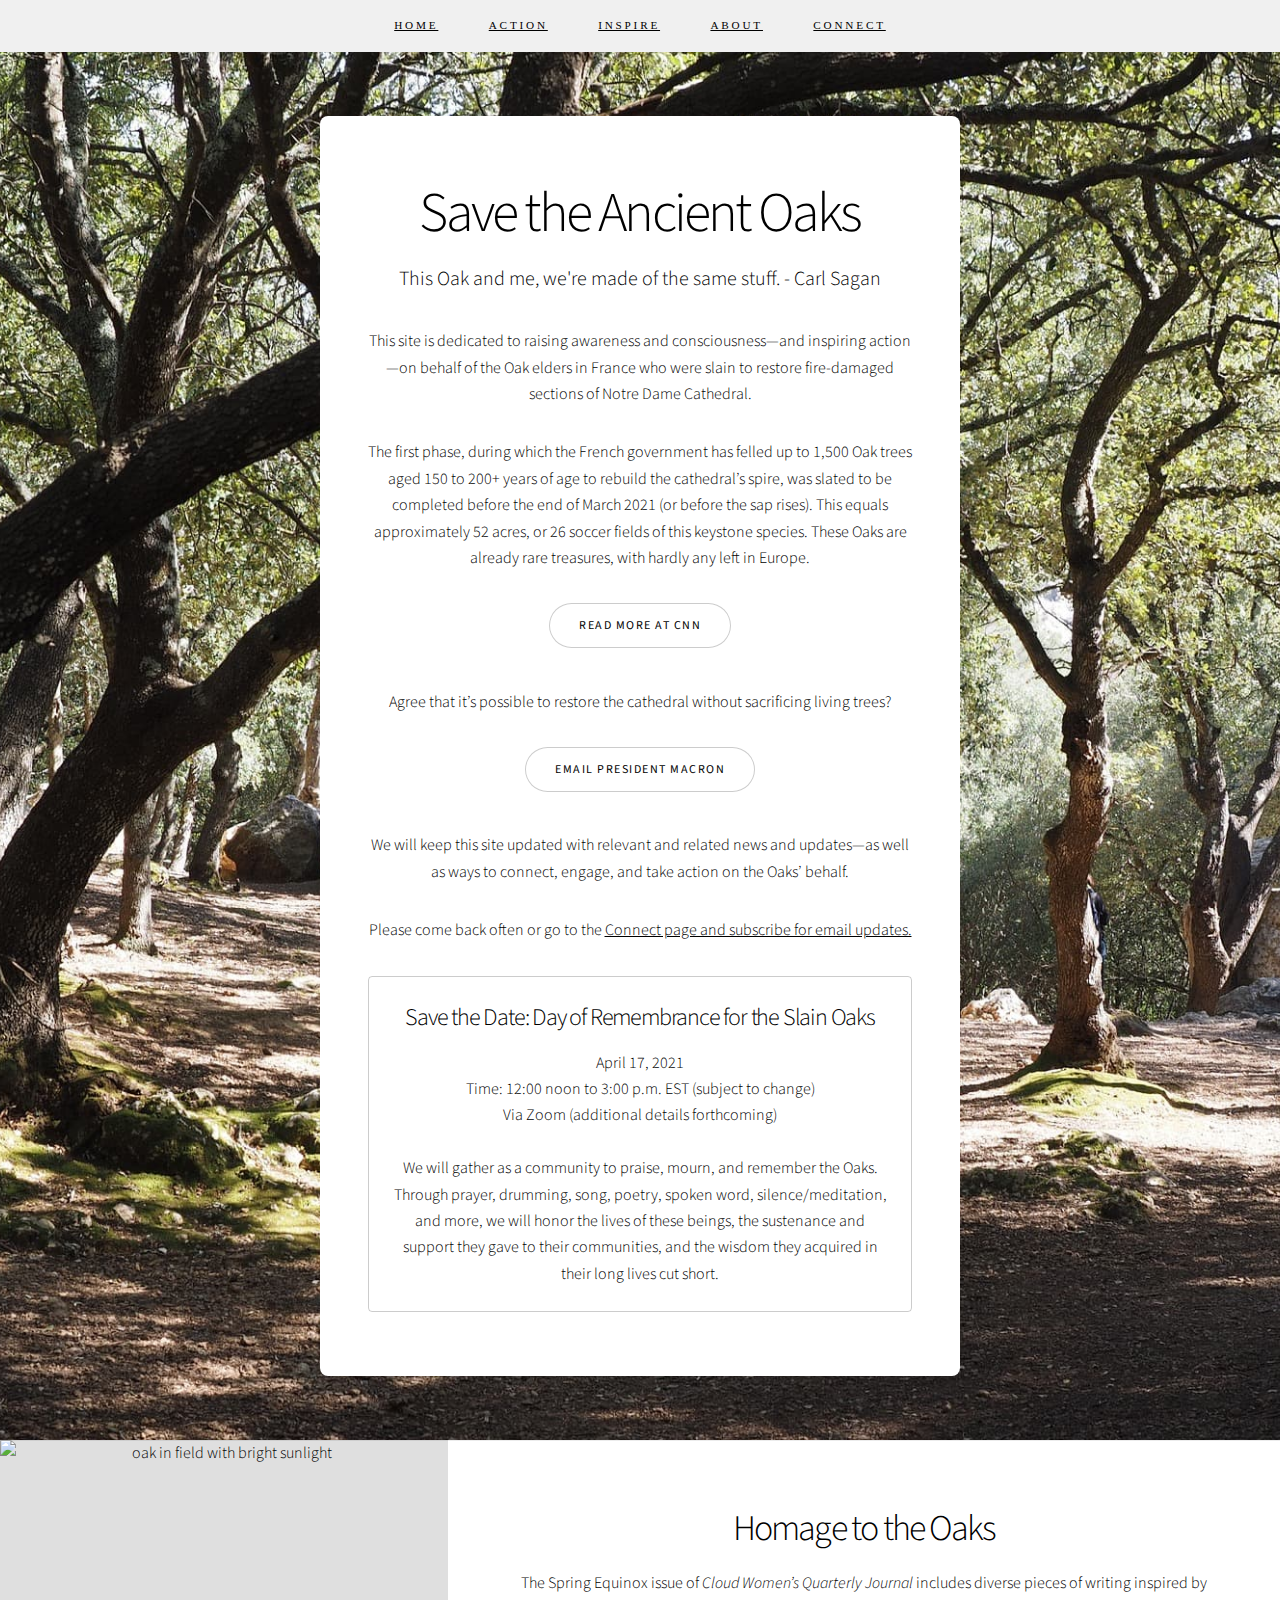
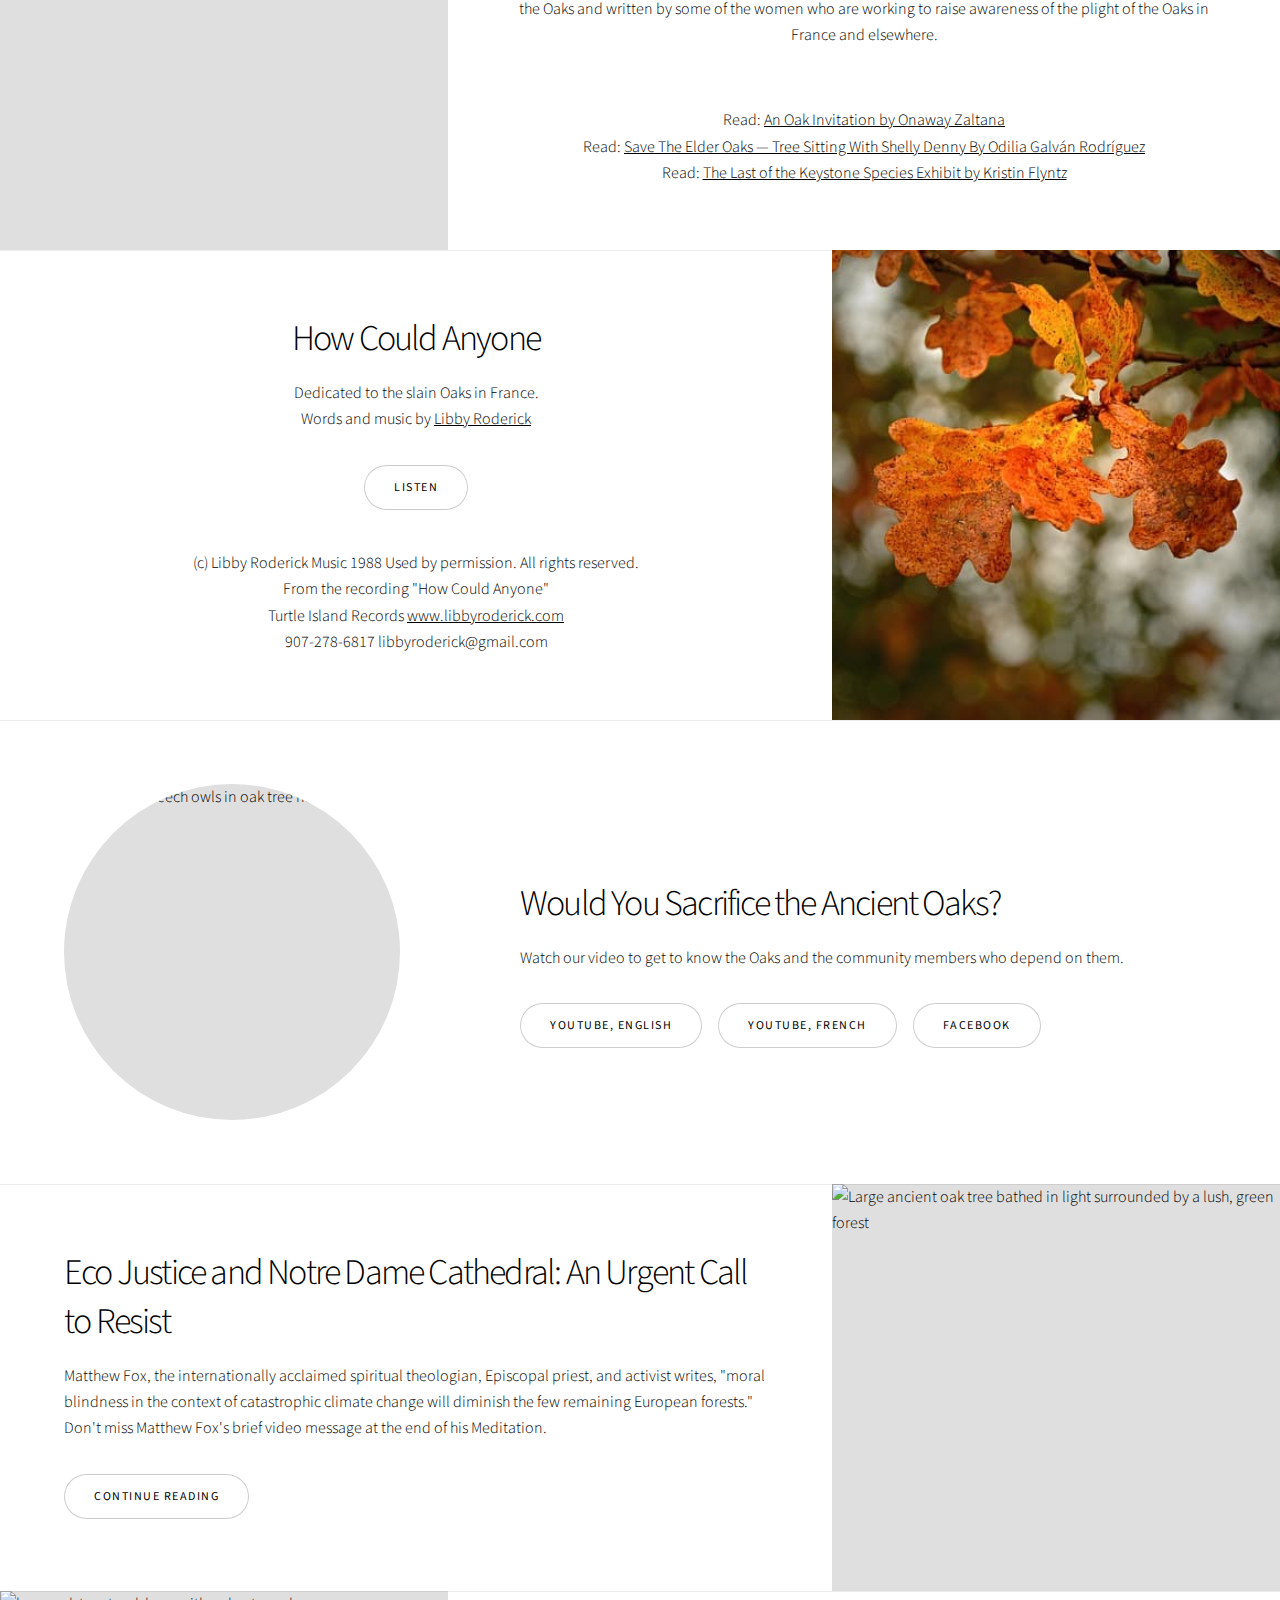
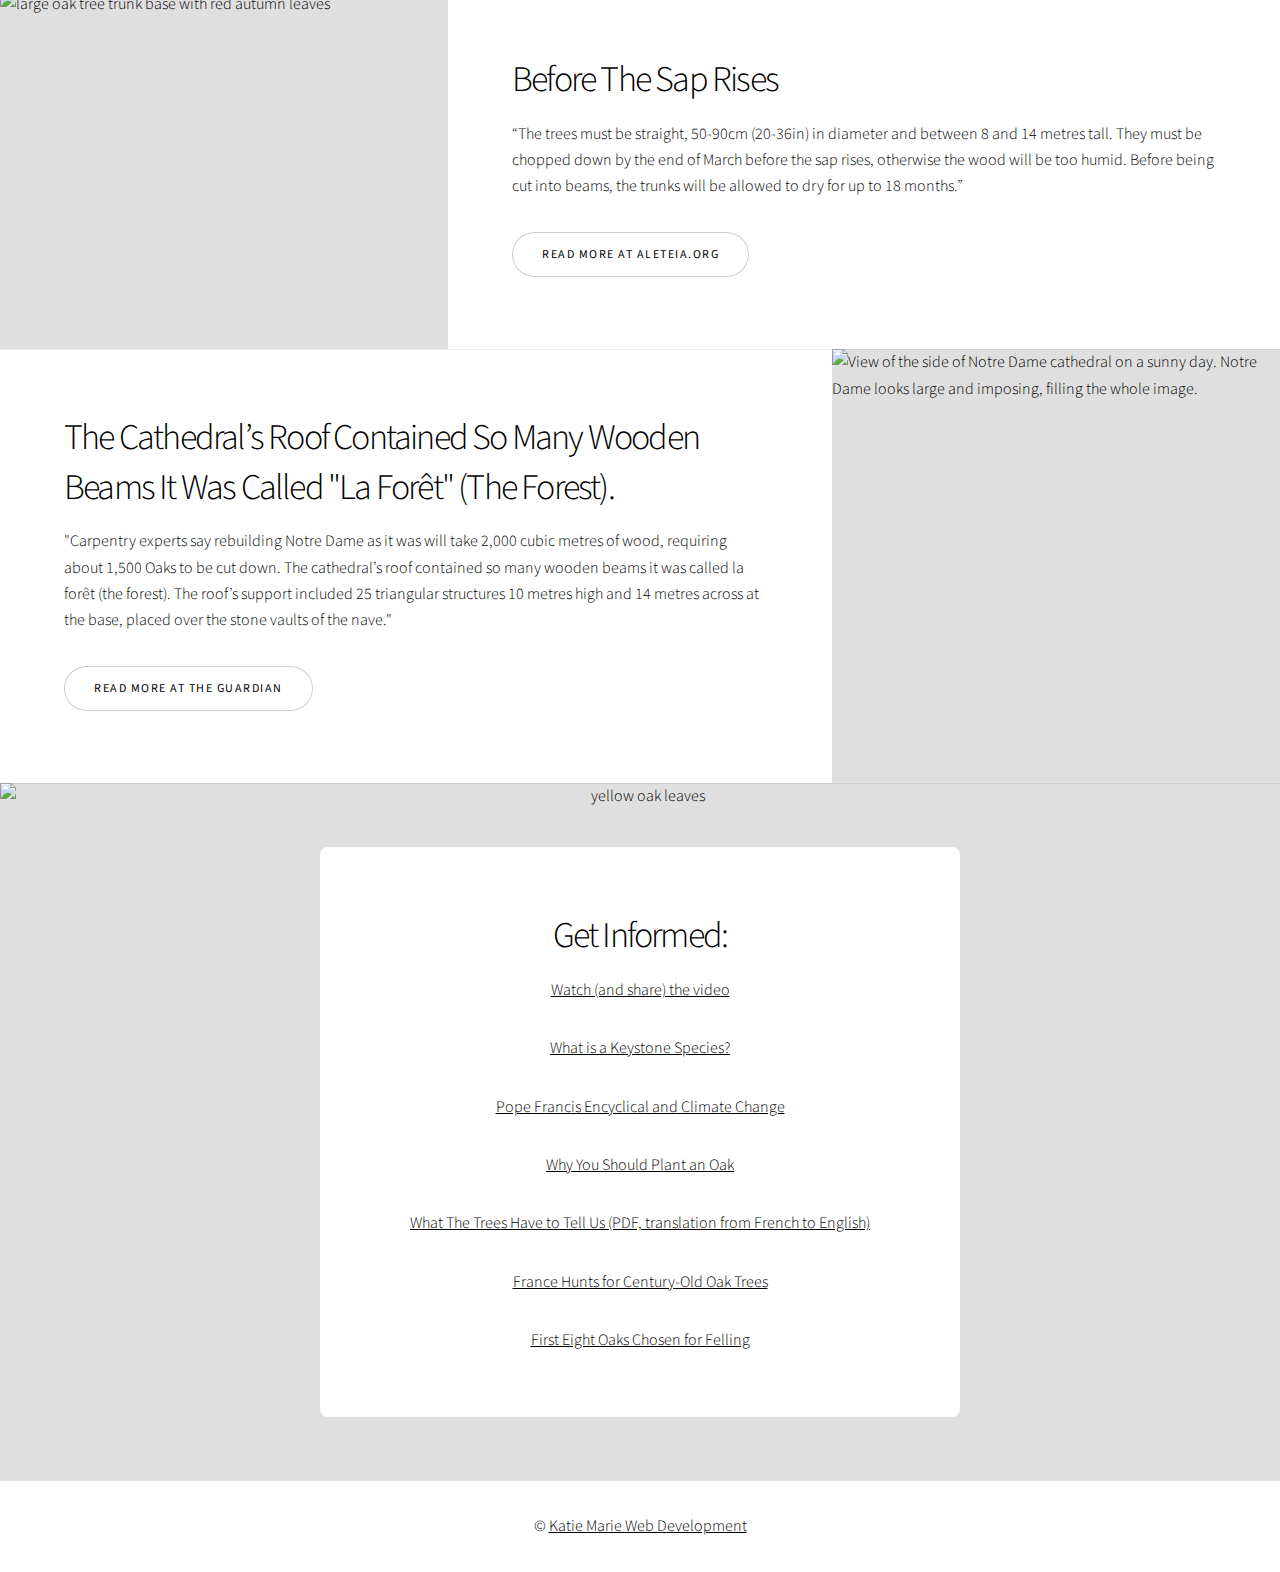
==== commit 05d6f2e4: "edited links in "Get Informed" on "action" page to match index page" ====
--- a/index.html
+++ b/index.html
@@ -71,7 +71,9 @@
 					</section>
 					
 					
-					<section class="spotlight style1 orient-left content-align-center image-position-center">
+					<!-- Homage to the Oaks -->
+					
+					<section class="spotlight style1 orient-right content-align-center image-position-center">
 						<div class="content">
 							<h2>Homage to the Oaks</h2>
 							<p>The Spring Equinox issue of <em>Cloud Women’s Quarterly Journal</em> includes diverse pieces of writing inspired by the Oaks and written by some of the women who are working to raise awareness of the plight of the Oaks in France and elsewhere.</p>
@@ -81,20 +83,20 @@
 							Read: <a href="https://cloudwomen.org/cloud-womens-quarterly-journal/2021/3/27/the-last-of-the-keystone-species-exhibit-by-kristin-flyntz">The Last of the Keystone Species Exhibit by Kristin Flyntz</a></p>			
 						</div>
 						<div class="image">
-							<img src="images/OakinField.jpeg" alt="oak in field with bright sunlight" />
-						</div>
-					</section>
-					
-					
-					
-					
-					
-				
-					
-					
-					<!-- Music -->
-					
-					<section class="spotlight style1 orient-right content-align-center image-position-center">
+							<img src="images/OakinField.jpeg" alt="oak in field with bright sunlight"  />
+						</div>
+					</section>
+					
+					
+					
+					
+					
+				
+					
+					
+					<!-- Music: How Could Anyone-->
+					
+					<section class="spotlight style1 orient-left content-align-center image-position-center">
 						<div class="content">
 							<h2><a href="http://libbyroderick.com/how-could-anyone/">How Could Anyone</a></h2>
 							<p>Dedicated to the slain Oaks in France.<br>
@@ -219,17 +221,21 @@
 								</section>
 								
 							-->
-								<section>
-									<span class="icon solid style2 major fa-leaf"></span>
-									<h3>Get Informed</h3>
+							<div class="banner style2 content-align-center image-position-center">
+								<div class="content">
+									<h2>Get Informed:</h2>
+									<p><a href="https://www.youtube.com/watch?v=-l2K17typmA">Watch (and share) the video</p>
 									<p><a href="https://www.nrdc.org/stories/keystone-species-101">What is a Keystone Species?</p>
 									<p><a href="https://catholicclimatecovenant.org/encyclical">Pope Francis Encyclical and Climate Change</a></p>
-									<p><a href="https://lithub.com/finding-communion-with-one-of-englands-ancient-oak-trees/">Finding Communion with One of England's Ancient Oak Trees</a></p>
+									<p><a href="https://www.nytimes.com/2021/03/31/realestate/oak-trees-why-you-should-plant.html">Why You Should Plant an Oak</a></p>
 									<p><a href="SampleEmails/TranslationofWhatTheTreesOfNotreDameHaveToTellUs.pdf">What The Trees Have to Tell Us (PDF, translation from French to English)</a></p>
 									<p><a href="https://www.telegraph.co.uk/news/2021/02/16/france-hunts-century-old-oak-trees-rebuild-spire-notre-dame/">France Hunts for Century-Old Oak Trees</a></p>
 									<p><a href="https://saint-brieuc.maville.com/actu/actudet_-huit-chenes-sarthois-exceptionnels-pour-redonner-vie-a-la-fleche-de-notre-dame-de-paris-_54135-4525812_actu.Htm">First Eight Oaks Chosen for Felling</a></p>
-								</section>
-								
+								</div>
+								<div class="image">
+									<img src="images/yellowoakleaves.jpeg" alt="yellow oak leaves" />
+								</div>
+							</section>	
 							</div>
 						</div>
 					</section>
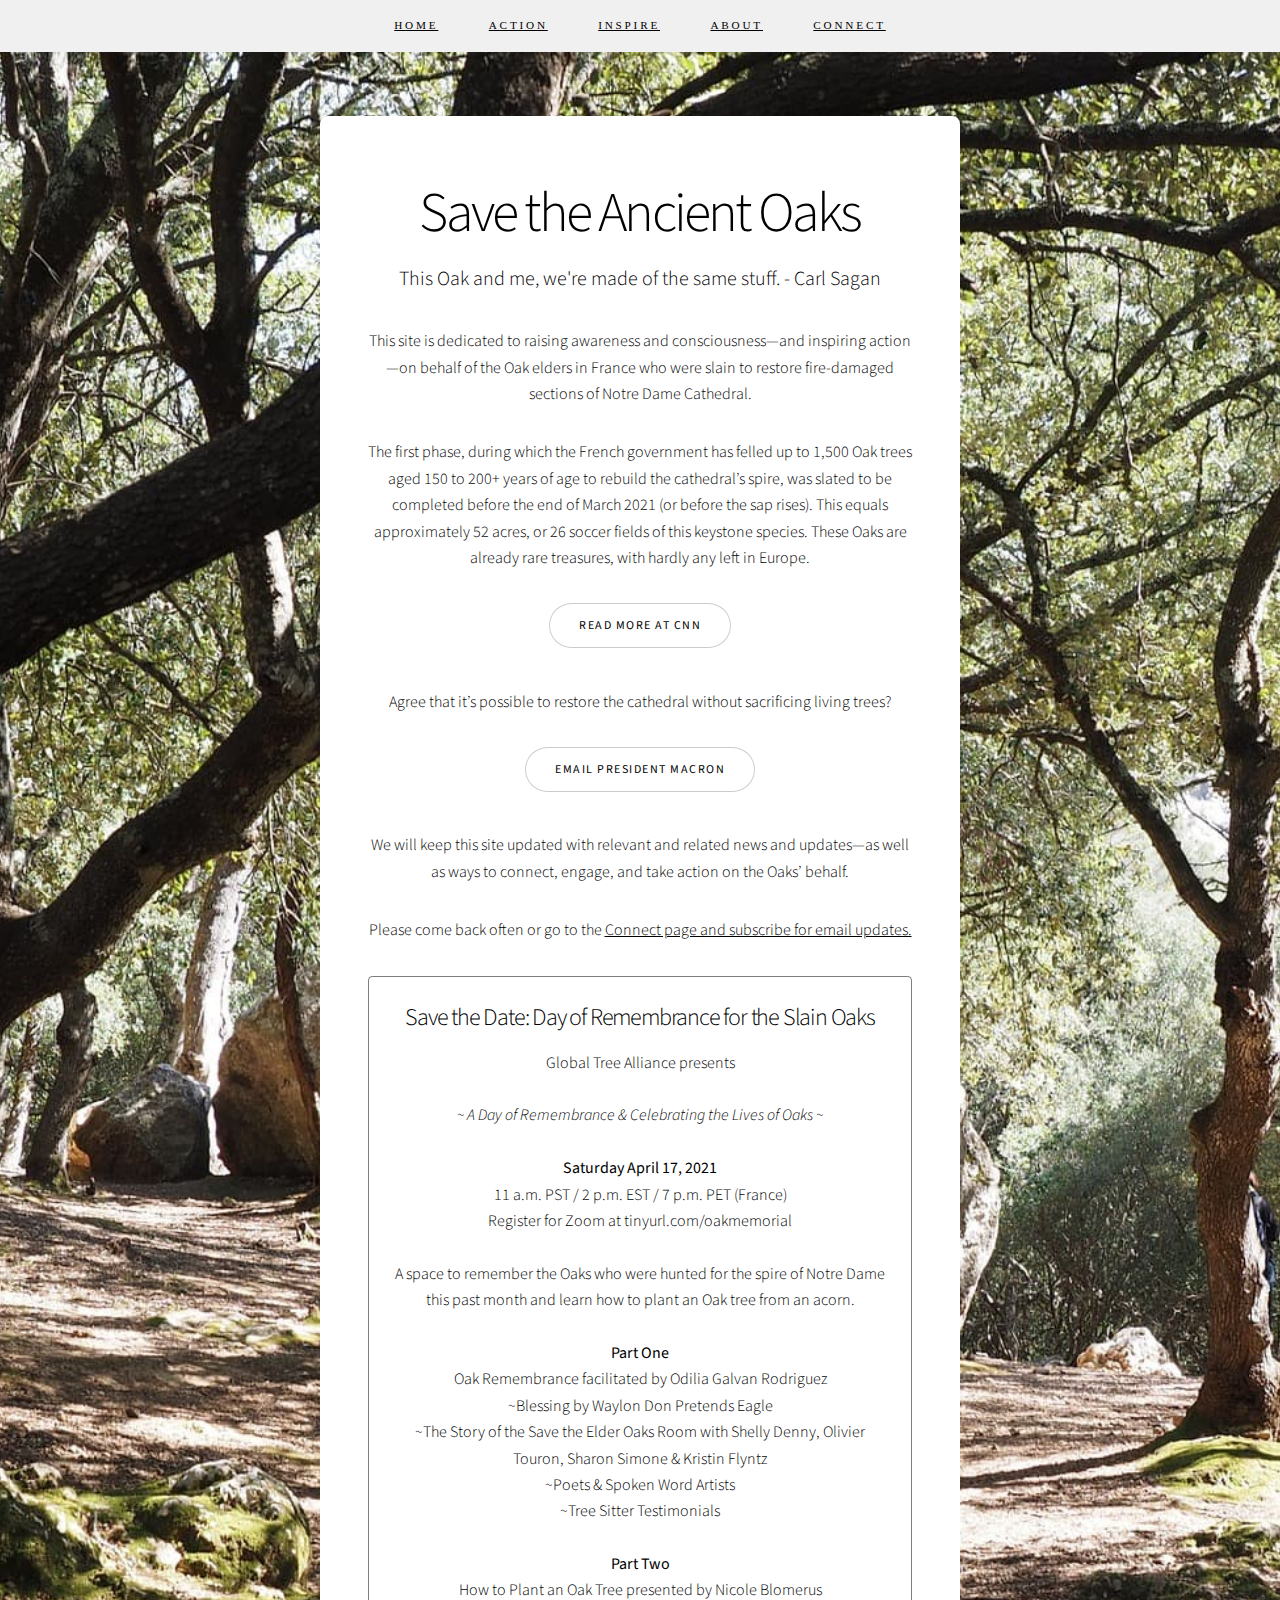
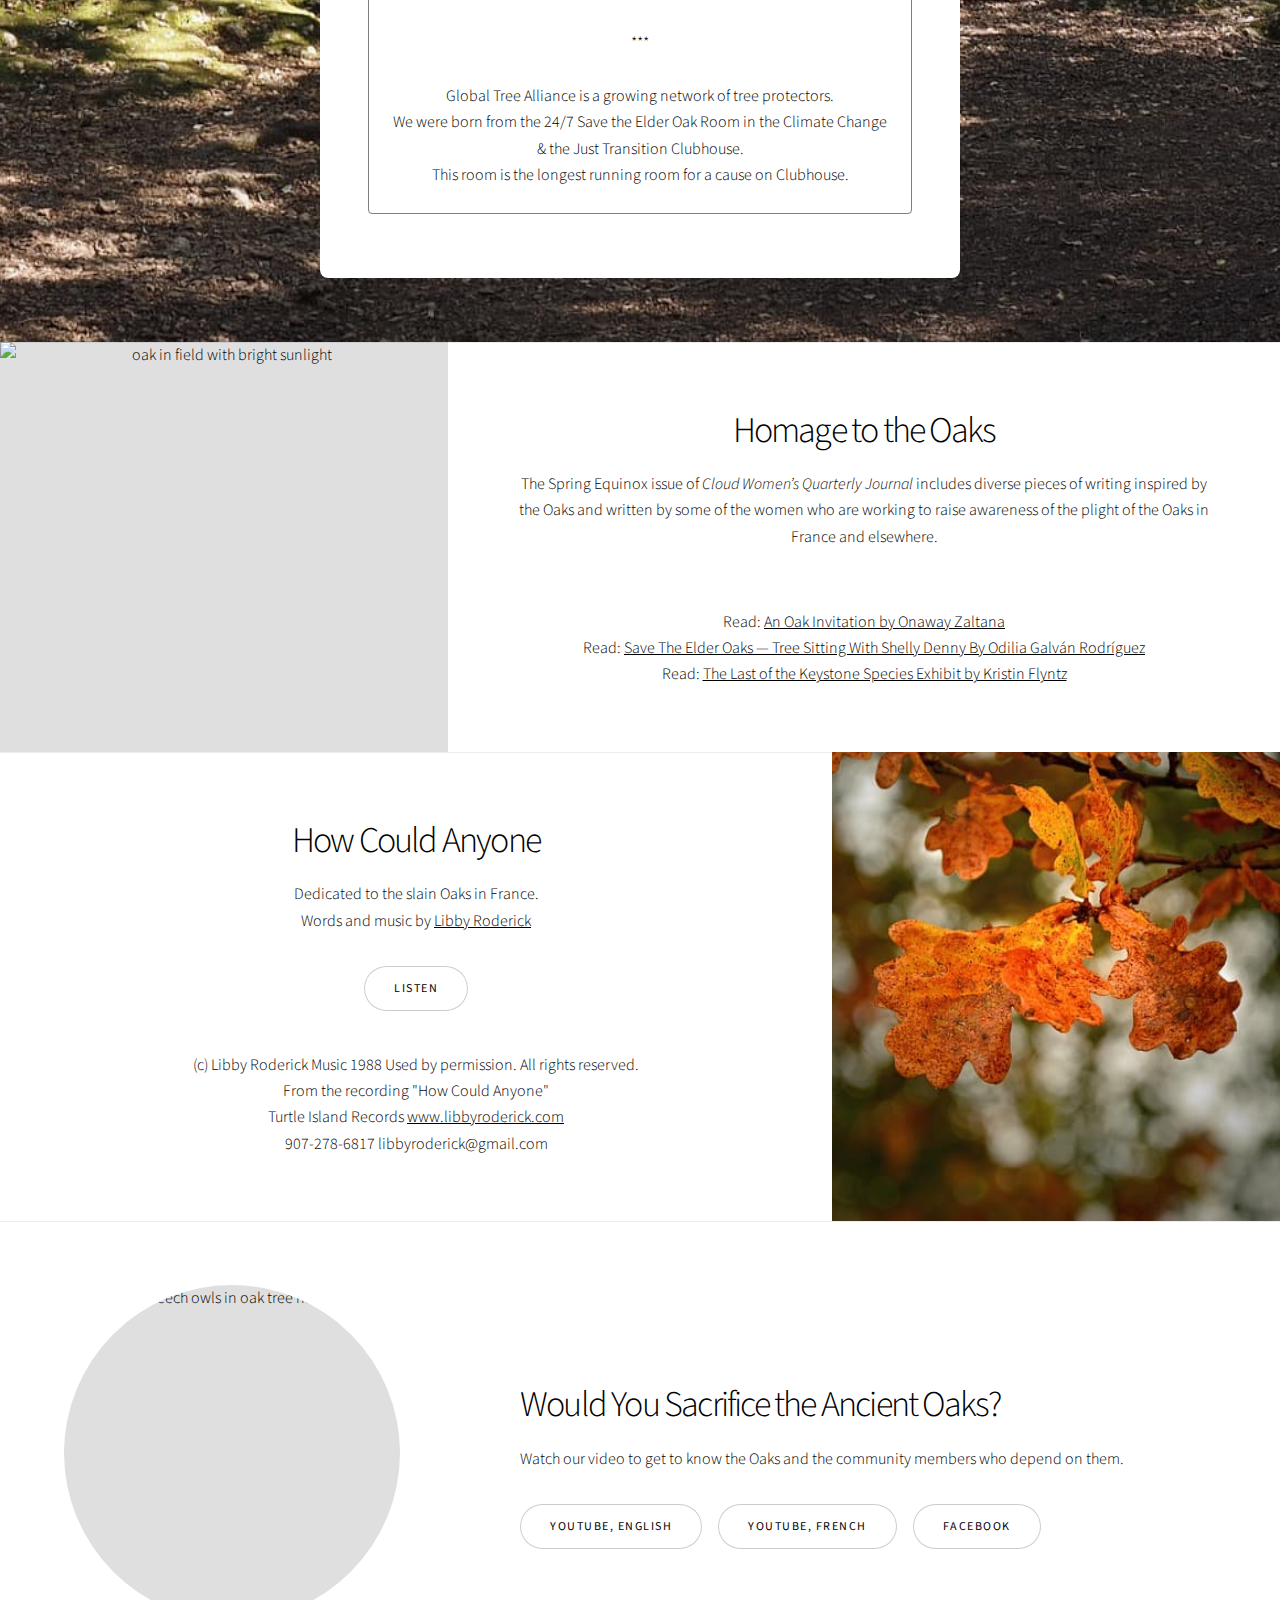
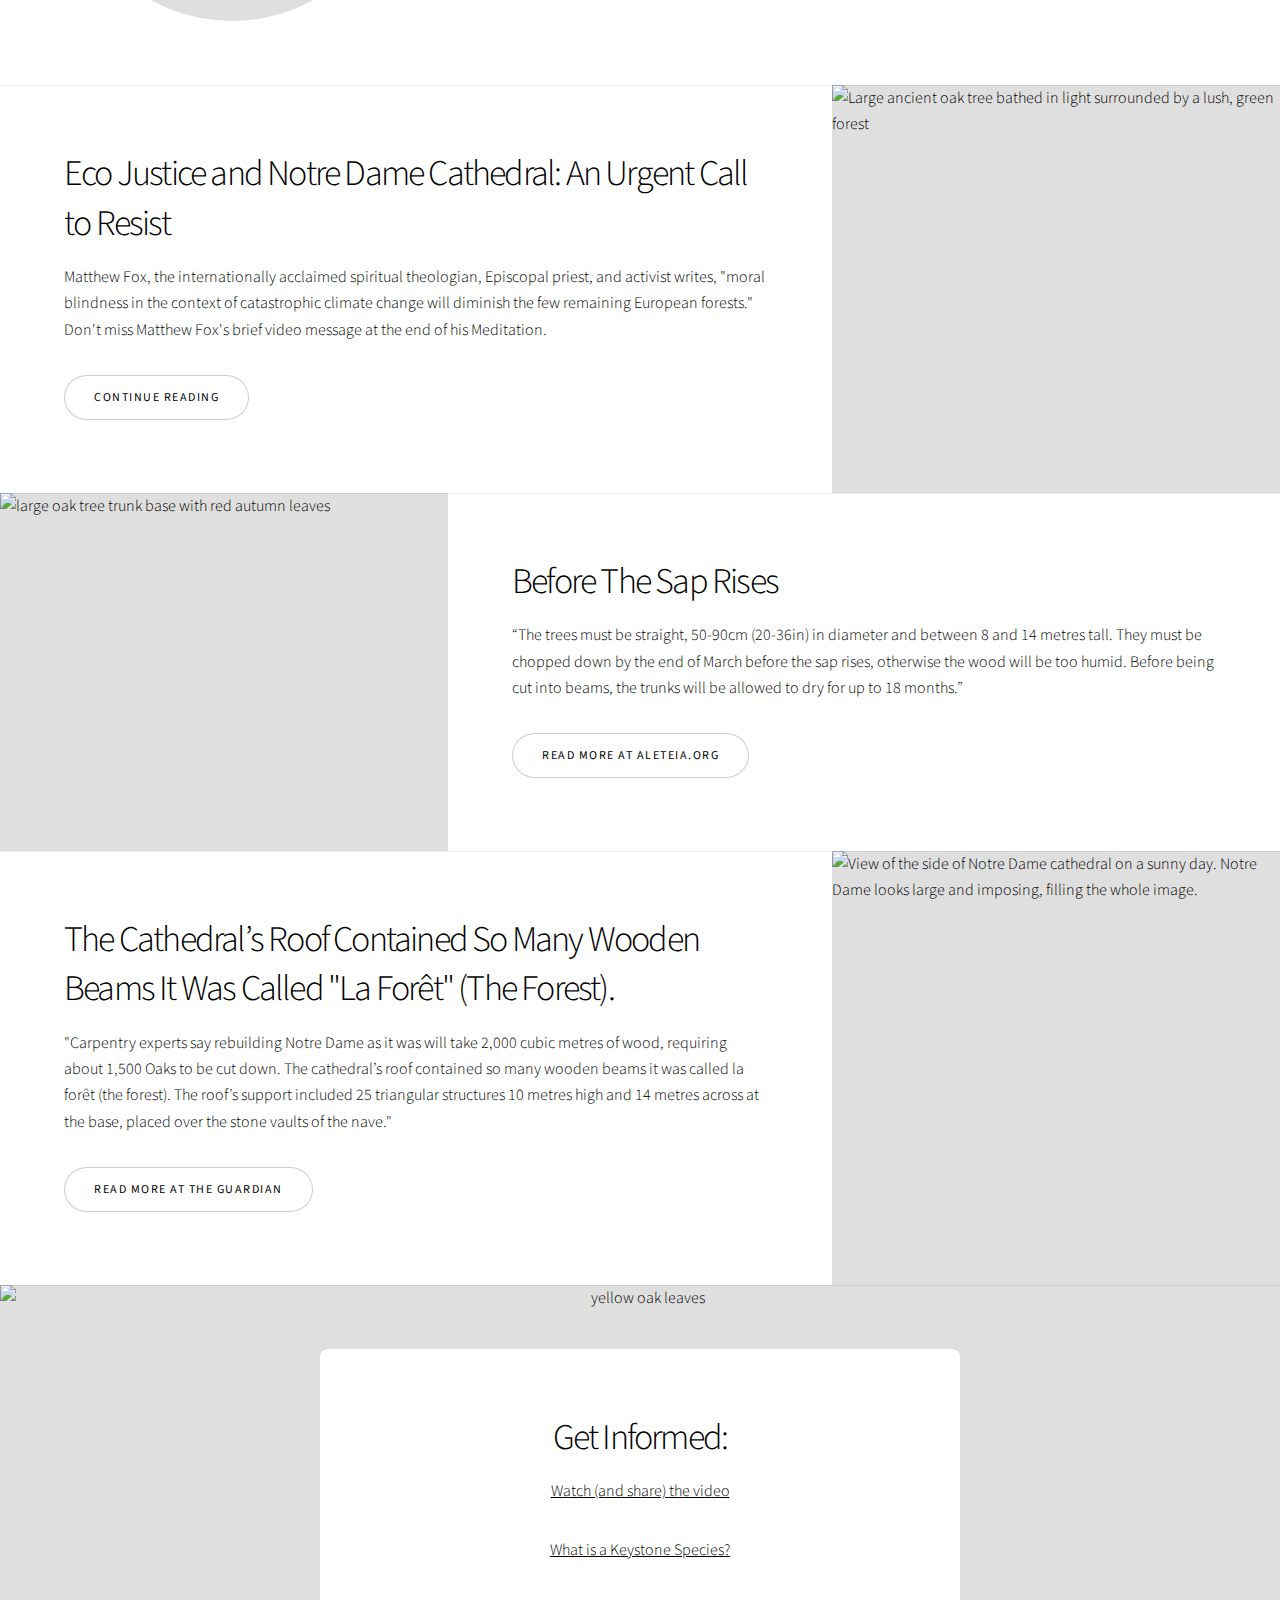
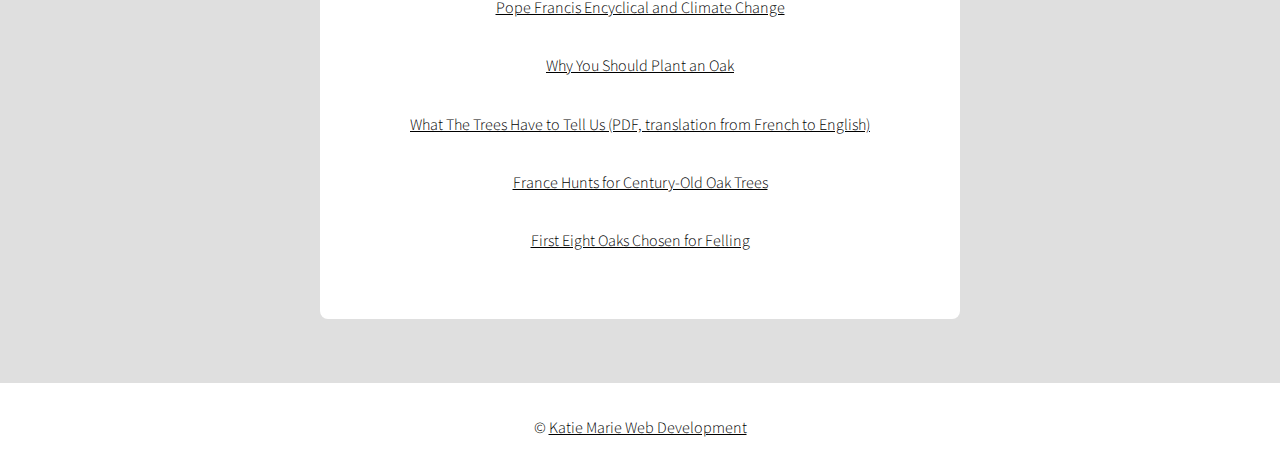
==== commit f8c3b810: "updated event info" ====
--- a/index.html
+++ b/index.html
@@ -57,11 +57,35 @@
 							
 							<div class="box">
 							<h3>Save the Date: Day of Remembrance for the Slain Oaks</h3>
-								<p>April 17, 2021<br>
-									Time: 12:00 noon to 3:00 p.m. EST (subject to change)<br>
-									Via Zoom (additional details forthcoming)<br>
-									<br>
-									We will gather as a community to praise, mourn, and remember the Oaks. Through prayer, drumming, song, poetry, spoken word, silence/meditation, and more, we will honor the lives of these beings, the sustenance and support they gave to their communities, and the wisdom they acquired in their long lives cut short. <br></p>
+								<p>Global Tree Alliance presents<br>
+									<br>
+									<em>~ A Day of Remembrance & Celebrating the Lives of Oaks ~</em><br>
+									<br>
+									
+									<strong>Saturday April 17, 2021 </strong><br>
+									11 a.m. PST / 2 p.m. EST / 7 p.m. PET (France) <br>
+									Register for Zoom at tinyurl.com/oakmemorial  <br>
+									<br>
+									
+									A space to remember the Oaks who were hunted for the spire of Notre Dame this past month
+									and learn how to plant an Oak tree from an acorn.  <br>
+									<br>
+									<strong>Part One </strong><br>
+									Oak Remembrance facilitated by Odilia Galvan Rodriguez<br>
+									~Blessing by Waylon Don Pretends Eagle<br>
+									~The Story of the Save the Elder Oaks Room with Shelly Denny, Olivier Touron, Sharon Simone & Kristin Flyntz<br>
+									~Poets & Spoken Word Artists <br>
+									~Tree Sitter Testimonials<br>
+									<br>
+									<strong>Part Two</strong><br>
+									How to Plant an Oak Tree presented by Nicole Blomerus <br>
+									<br>
+									***<br>
+									<br>
+									Global Tree Alliance is a growing network of tree protectors.<br>
+									We were born from the 24/7 Save the Elder Oak Room in the Climate Change & the Just Transition Clubhouse.<br>
+									This room is the longest running room for a cause on Clubhouse. 
+									
 									
 							</div>	
 					</div>
--- a/assets/css/main.css
+++ b/assets/css/main.css
@@ -329,7 +329,7 @@
 	}
 
 	h1, h2, h3, h4, h5, h6 {
-		color: #000000;
+		color: rgba(0, 0, 0, 1);
 	}
 
 	blockquote {
@@ -2206,7 +2206,7 @@
 		}
 
 	.box {
-		border-color: rgba(0, 0, 0, 0.2);
+		border-color: rgba(0, 0, 0, .5);
 	}
 
 /* Button */
@@ -2792,6 +2792,8 @@
 			.image.fit img {
 				width: 100%;
 			}
+			
+			
 
 		.image.main {
 			display: block;
@@ -2871,7 +2873,7 @@
 		}
 
 	ul.alt li {
-		border-top-color: rgba(0, 0, 0, 0.2);
+		border-top-color: rgba(0, 0, 0, 0.0);
 	}
 
 /* Actions */
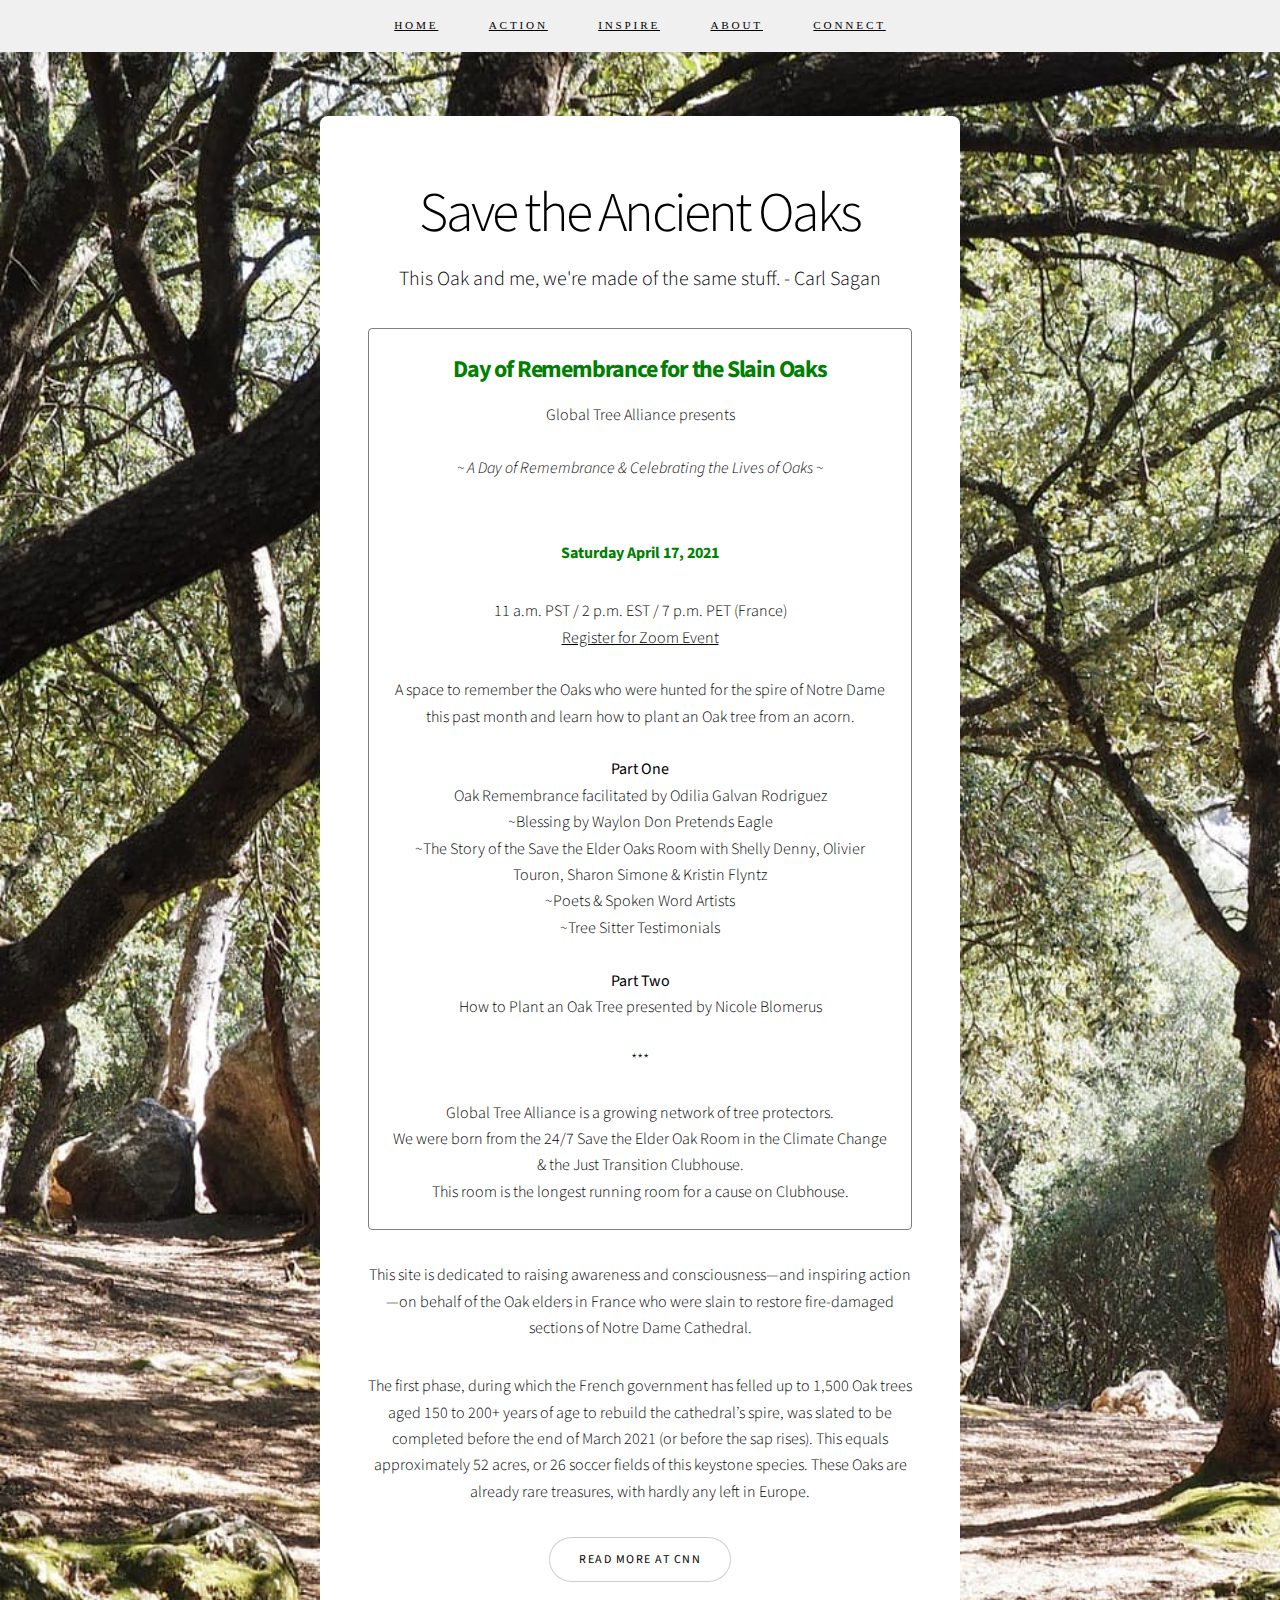
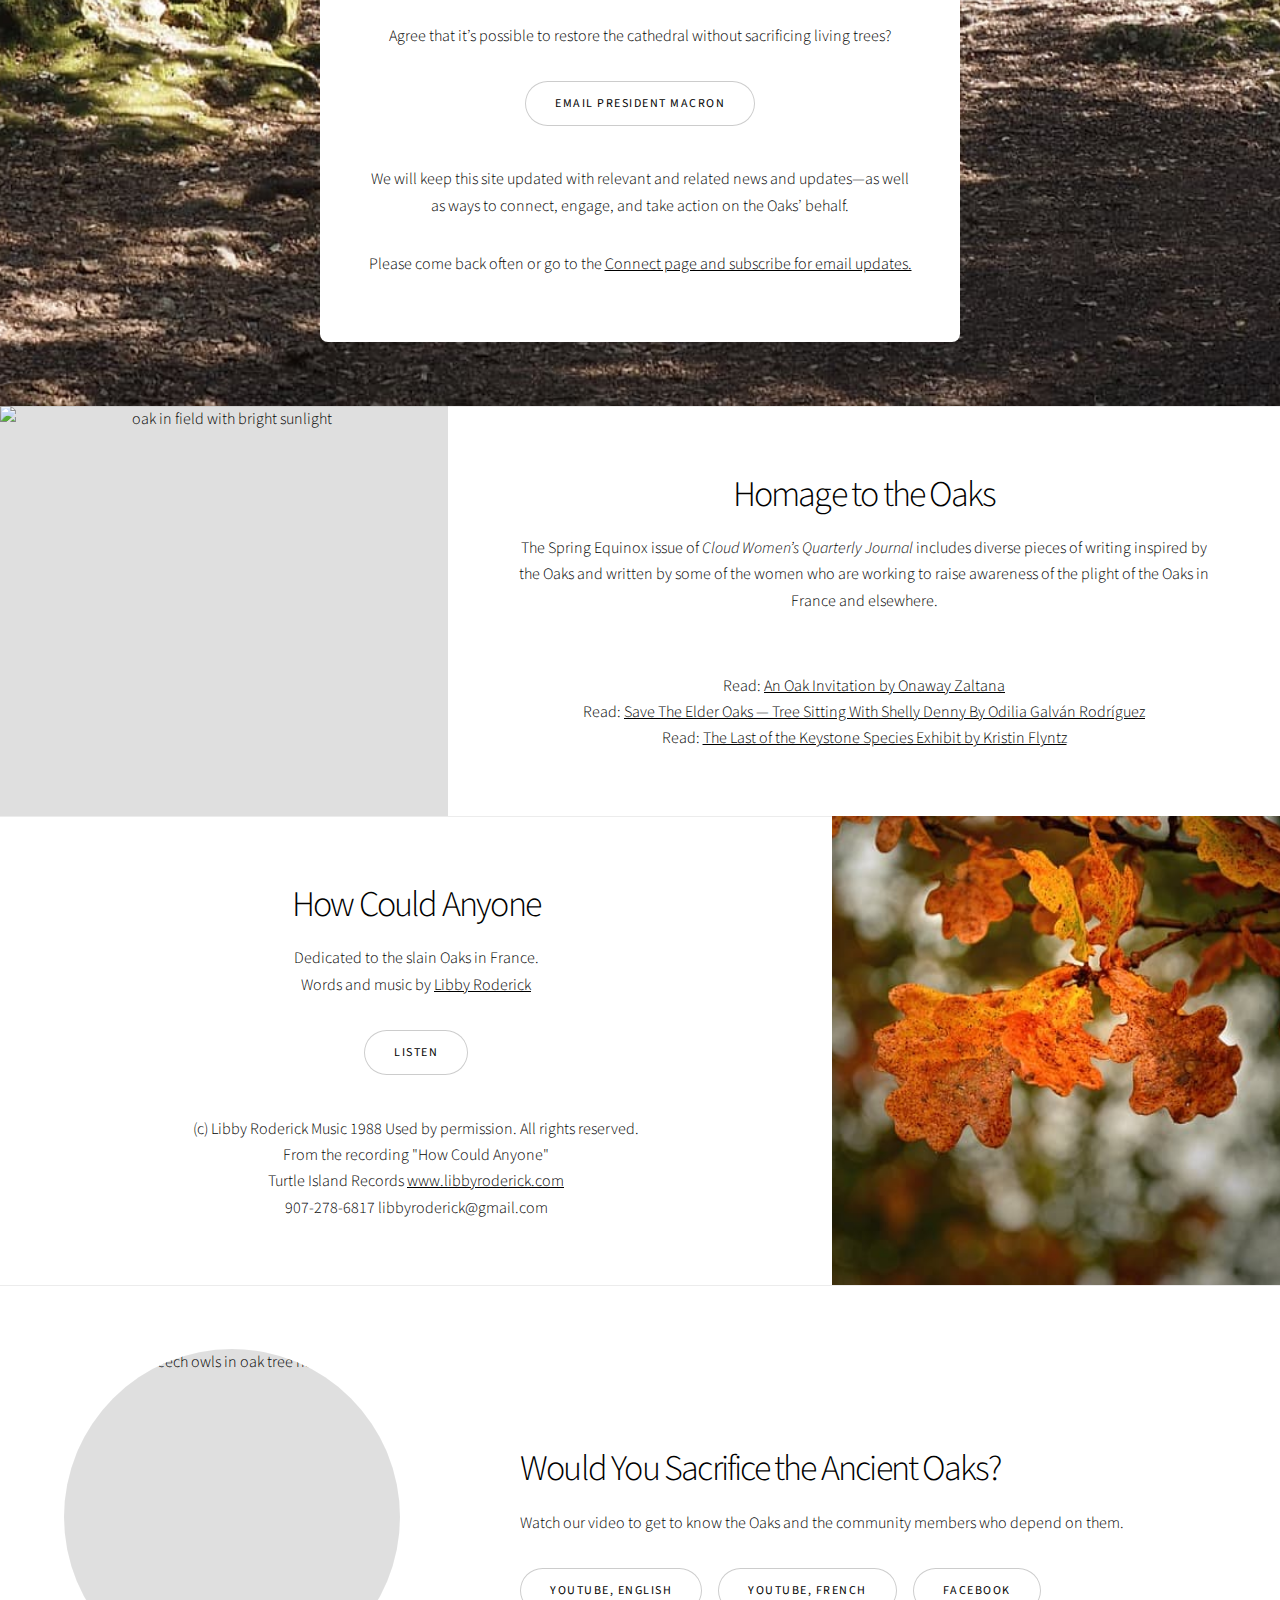
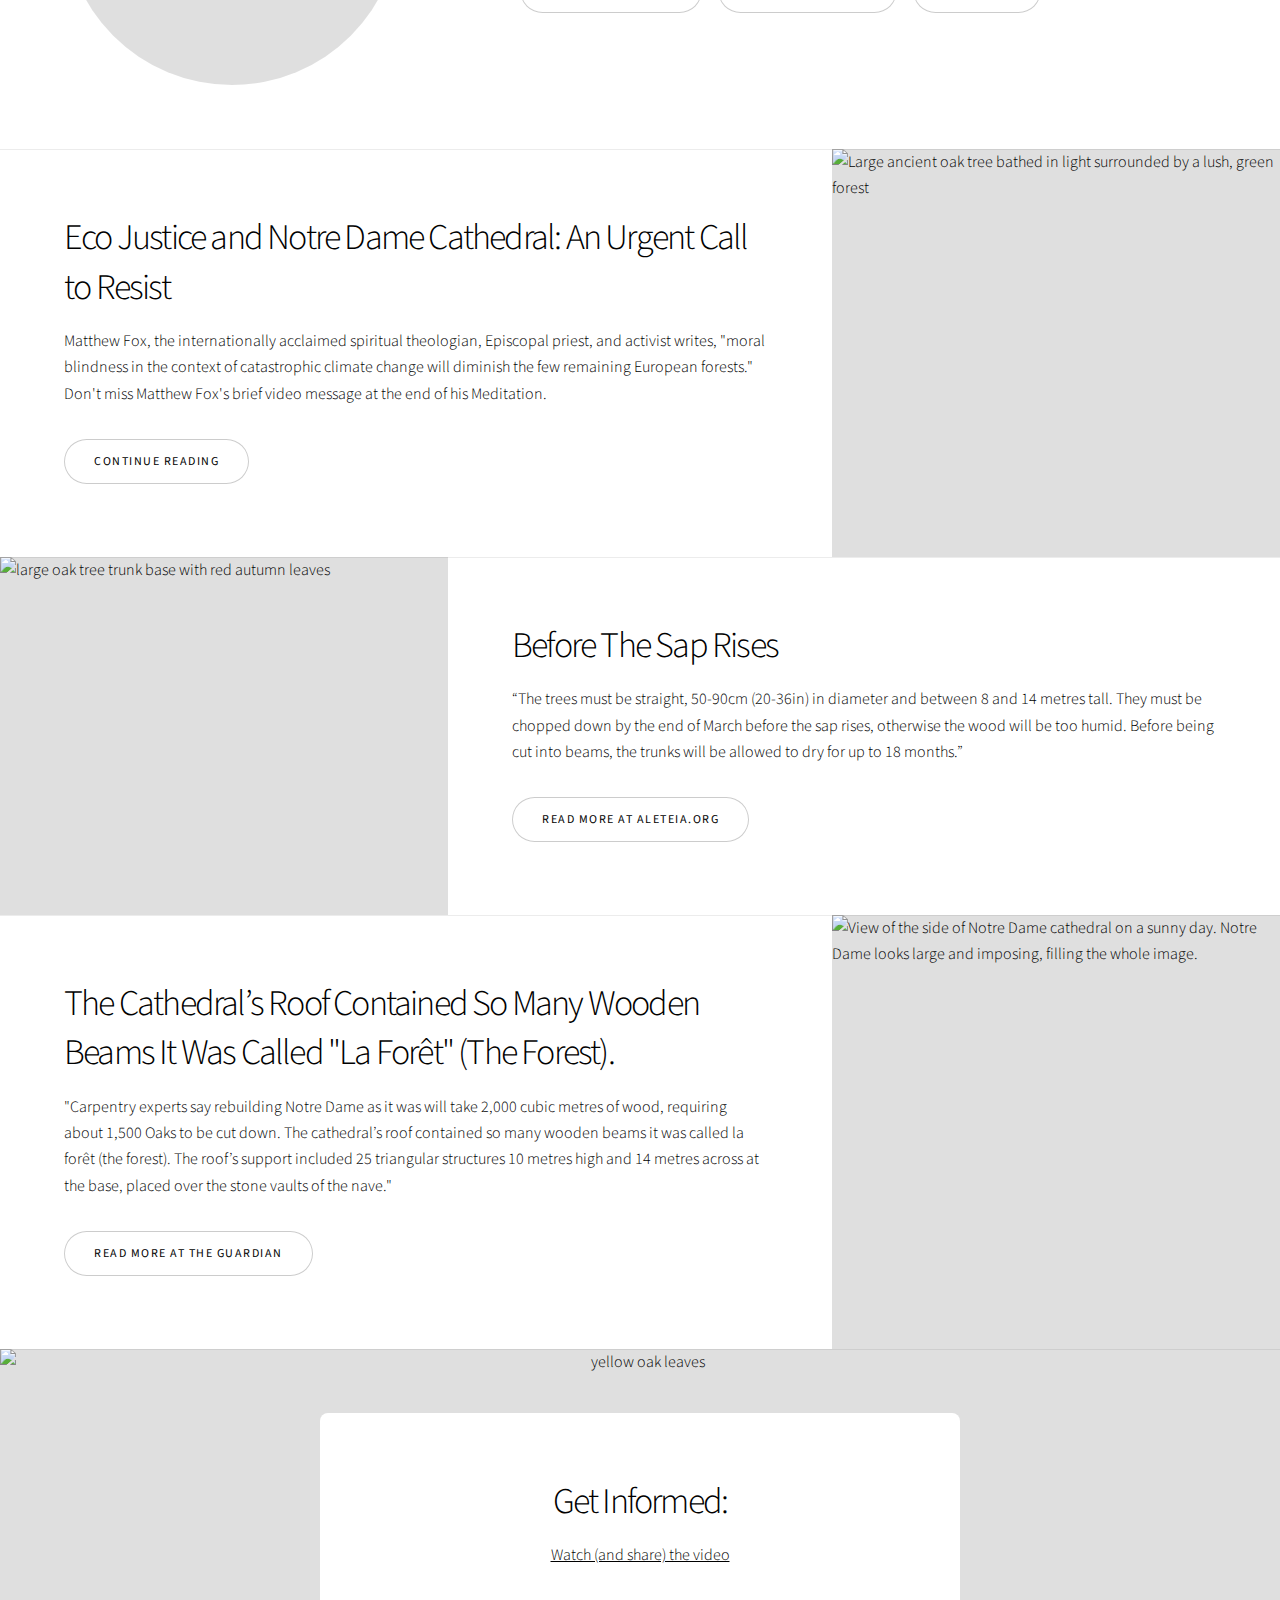
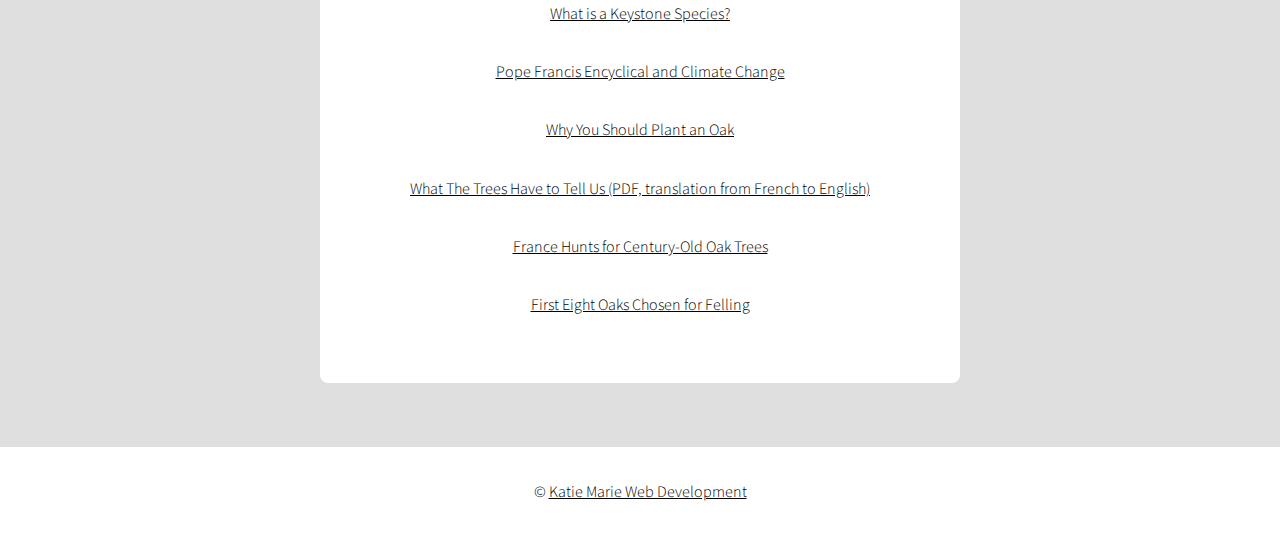
==== commit 8e5e2059: "temporarily changed event headings to green" ====
--- a/index.html
+++ b/index.html
@@ -36,35 +36,21 @@
 							<h1>Save the Ancient Oaks</h1>
 							<p class="major">This Oak and me, we're made of the same stuff. - Carl Sagan</p>
 							
-							<p>This site is dedicated to raising awareness and consciousness—and inspiring action—on behalf of the Oak elders in France who were slain to restore fire-damaged sections of Notre Dame Cathedral.</p>
+							<!--
+							
+					
+						-->
+							<div class="box">
+							<h3 style="color:green; font-weight:bold;">Day of Remembrance for the Slain Oaks</h3>
+								<p>Global Tree Alliance presents<br>
+									<br>
+									<em>~ A Day of Remembrance & Celebrating the Lives of Oaks ~</em></p>
+									<br>
+									
+									<p style="color:green; font-weight:bold;">Saturday April 17, 2021 </p>
 								
-							<p>The first phase, during which the French government has felled up to 1,500 Oak trees aged 150 to 200+ years of age to rebuild the cathedral’s spire, was slated to be completed before the end of March 2021 (or before the sap rises). 
-							This equals approximately 52 acres, or 26 soccer fields of this keystone species. These Oaks are already rare treasures, with hardly any left in Europe.</p> 
-							
-							<ul class="actions stacked">
-							<li><a href="https://www.cnn.com/style/article/notre-dame-rebuild-oak-trees/index.html" class="button big wide smooth-scroll-middle">Read More at CNN</a></li>
-							</ul>
-							
-							
-							<p>Agree that it’s possible to restore the cathedral without sacrificing living trees?</p>
-
-							<ul class="actions stacked">
-							<li><a href="https://www.elysee.fr/en/contact/" class="button big wide smooth-scroll-middle">Email President Macron</a></li>
-							</ul>
-							<p>We will keep this site updated with relevant and related news and updates—as well as ways to connect, engage, and take action on the Oaks’ behalf. </p>
-							
-							<p>Please come back often or go to the <a href="social.html"> Connect page and subscribe for email updates.</a> </p>
-							
-							<div class="box">
-							<h3>Save the Date: Day of Remembrance for the Slain Oaks</h3>
-								<p>Global Tree Alliance presents<br>
-									<br>
-									<em>~ A Day of Remembrance & Celebrating the Lives of Oaks ~</em><br>
-									<br>
-									
-									<strong>Saturday April 17, 2021 </strong><br>
-									11 a.m. PST / 2 p.m. EST / 7 p.m. PET (France) <br>
-									Register for Zoom at tinyurl.com/oakmemorial  <br>
+									<p>11 a.m. PST / 2 p.m. EST / 7 p.m. PET (France) <br>
+									<a href="http://www.tinyurl.com/oakmemorial">Register for Zoom Event</a><br>
 									<br>
 									
 									A space to remember the Oaks who were hunted for the spire of Notre Dame this past month
@@ -87,7 +73,26 @@
 									This room is the longest running room for a cause on Clubhouse. 
 									
 									
-							</div>	
+							</div>
+							
+							<p>This site is dedicated to raising awareness and consciousness—and inspiring action—on behalf of the Oak elders in France who were slain to restore fire-damaged sections of Notre Dame Cathedral.</p>
+								
+							<p>The first phase, during which the French government has felled up to 1,500 Oak trees aged 150 to 200+ years of age to rebuild the cathedral’s spire, was slated to be completed before the end of March 2021 (or before the sap rises). 
+							This equals approximately 52 acres, or 26 soccer fields of this keystone species. These Oaks are already rare treasures, with hardly any left in Europe.</p> 
+							
+							<ul class="actions stacked">
+							<li><a href="https://www.cnn.com/style/article/notre-dame-rebuild-oak-trees/index.html" class="button big wide smooth-scroll-middle">Read More at CNN</a></li>
+							</ul>
+							
+							
+							<p>Agree that it’s possible to restore the cathedral without sacrificing living trees?</p>
+
+							<ul class="actions stacked">
+							<li><a href="https://www.elysee.fr/en/contact/" class="button big wide smooth-scroll-middle">Email President Macron</a></li>
+							</ul>
+							<p>We will keep this site updated with relevant and related news and updates—as well as ways to connect, engage, and take action on the Oaks’ behalf. </p>
+							
+							<p>Please come back often or go to the <a href="social.html"> Connect page and subscribe for email updates.</a> </p>	
 					</div>
 					<div class="image">
 							<img src="images/oakForestPixabay.jpg" alt="oak forest"/>
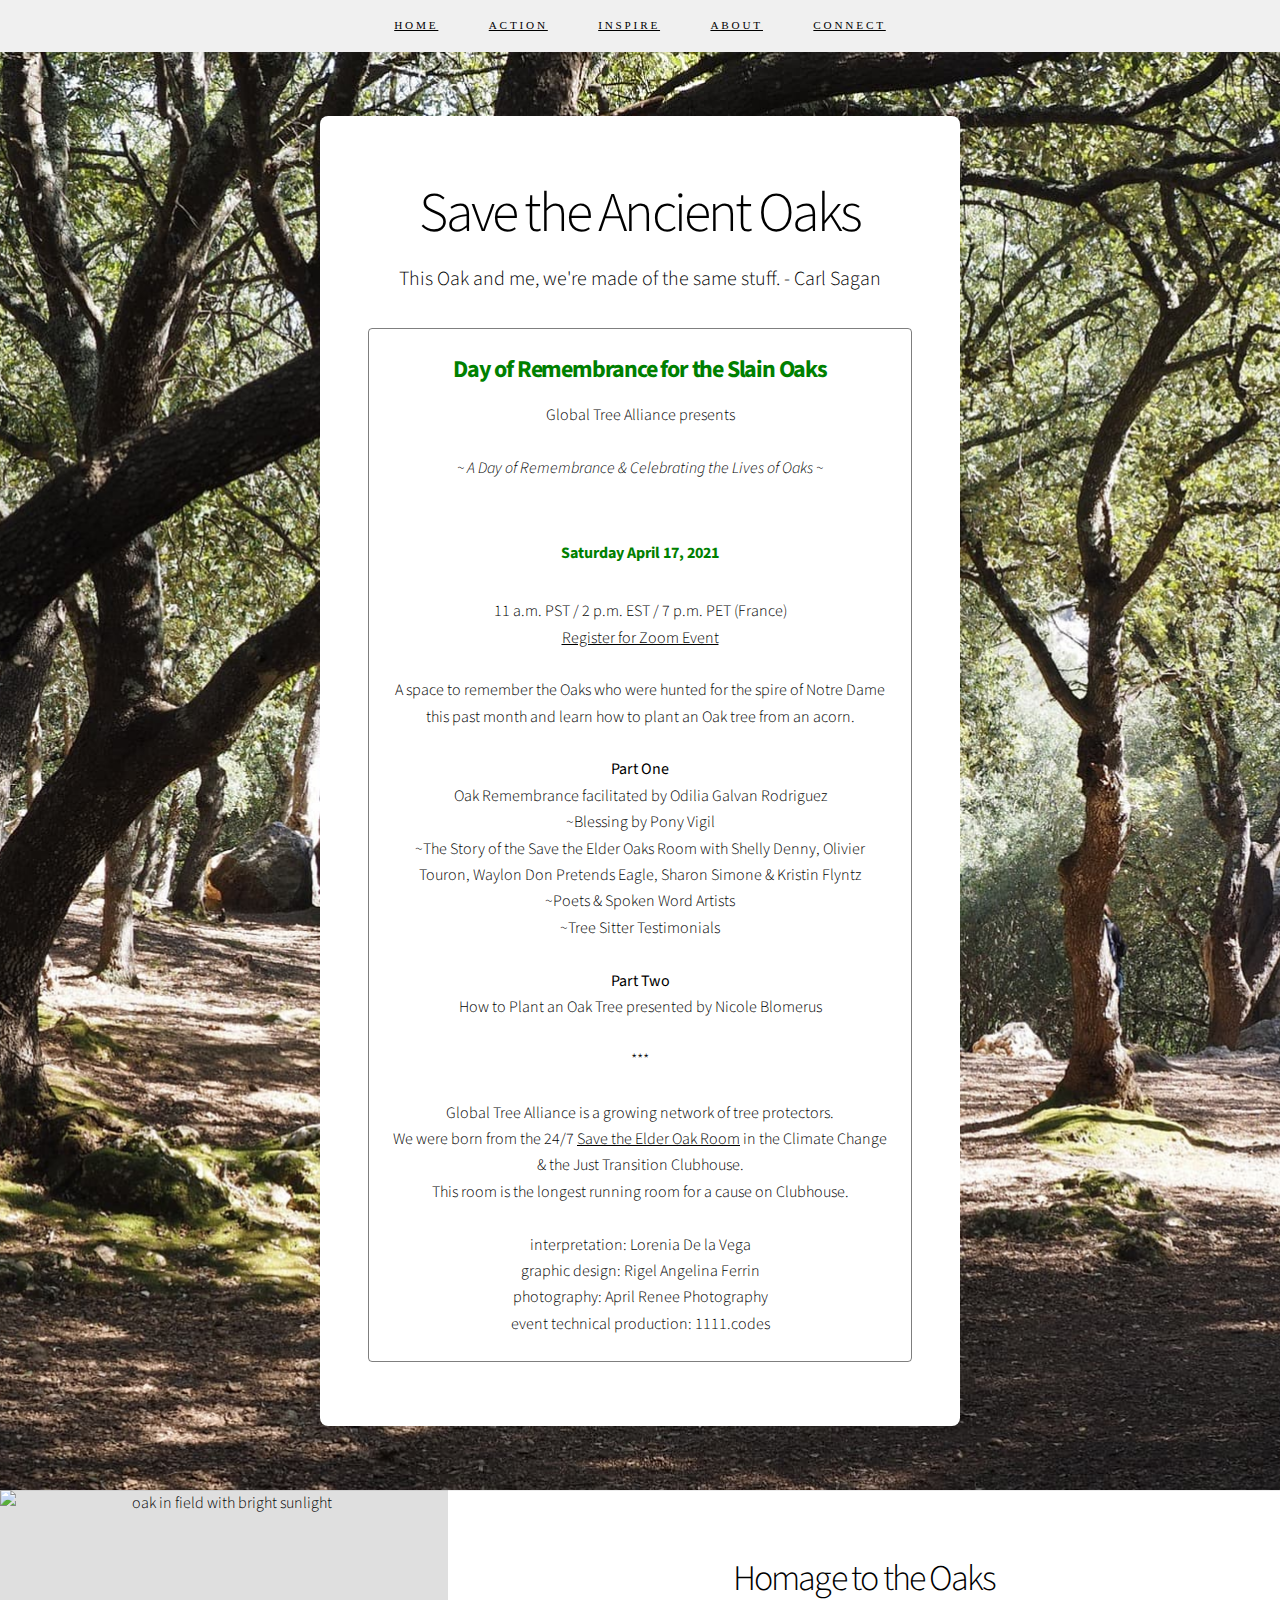
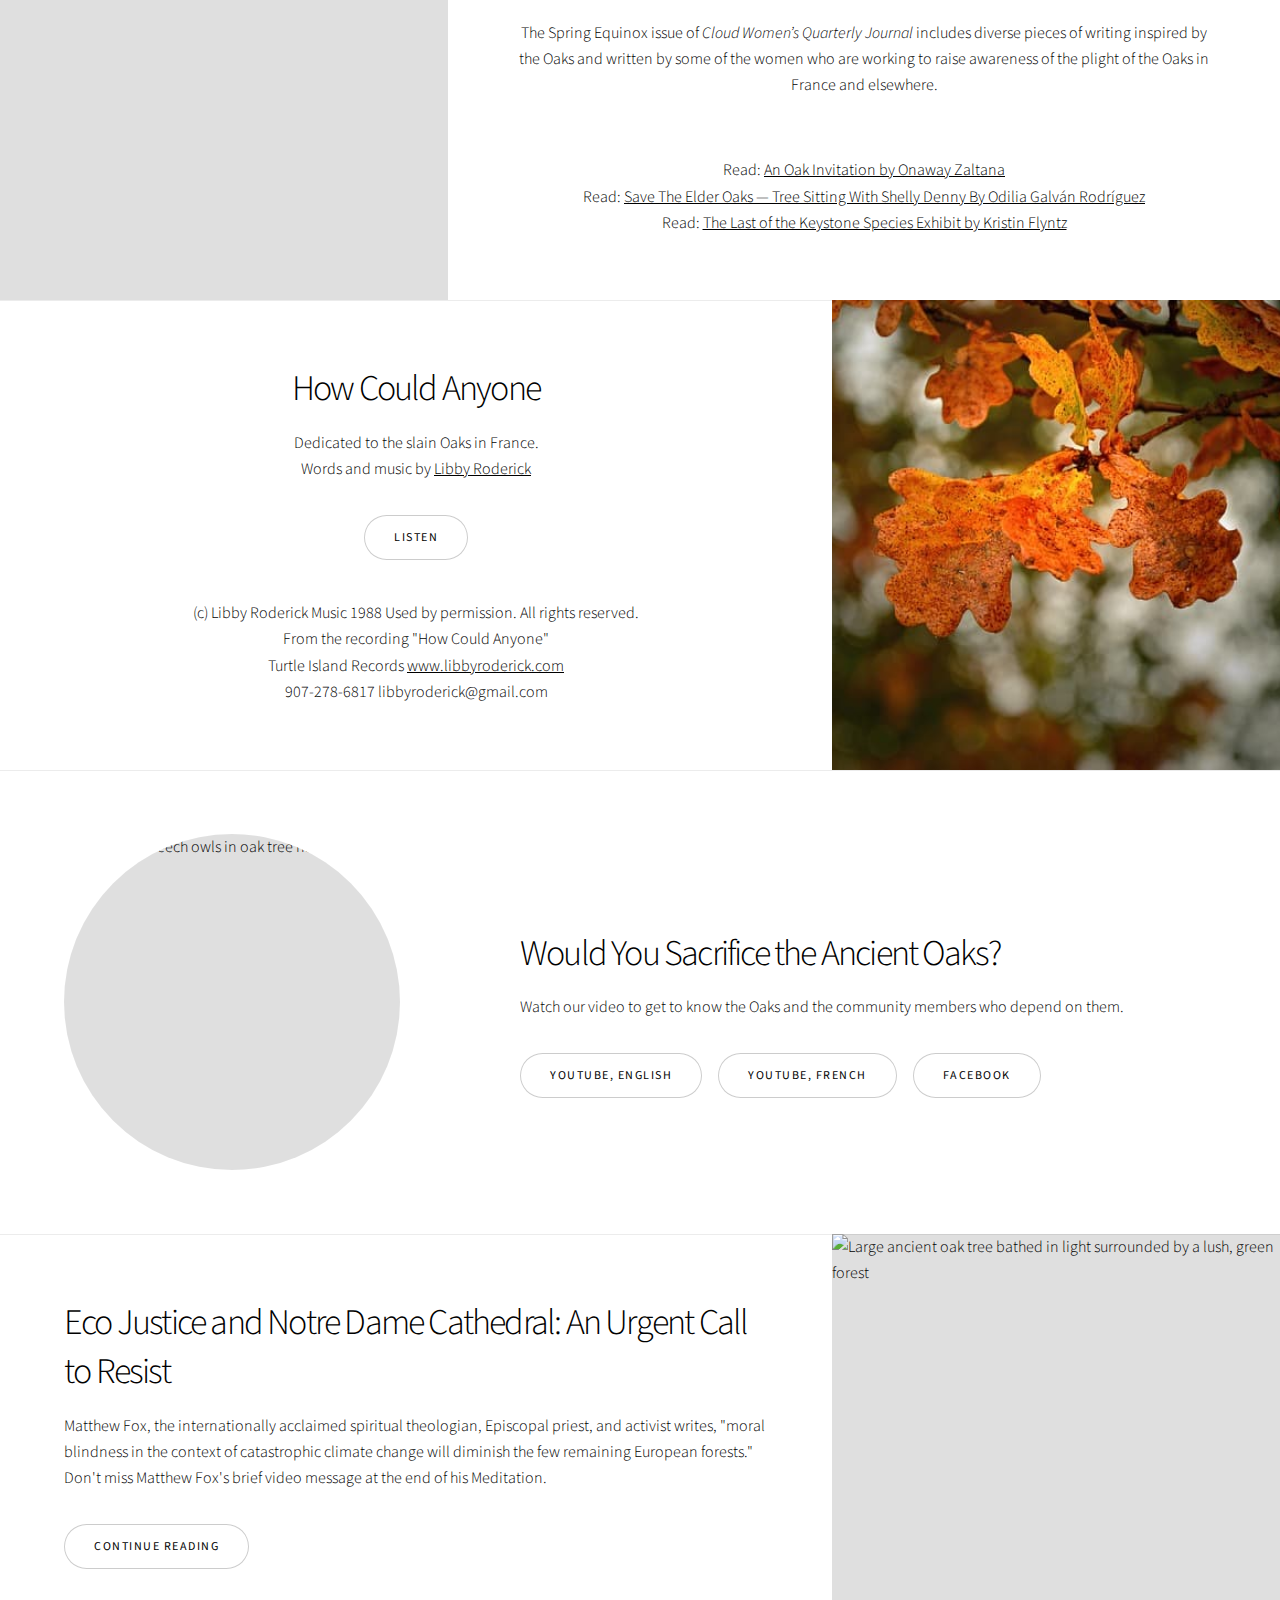
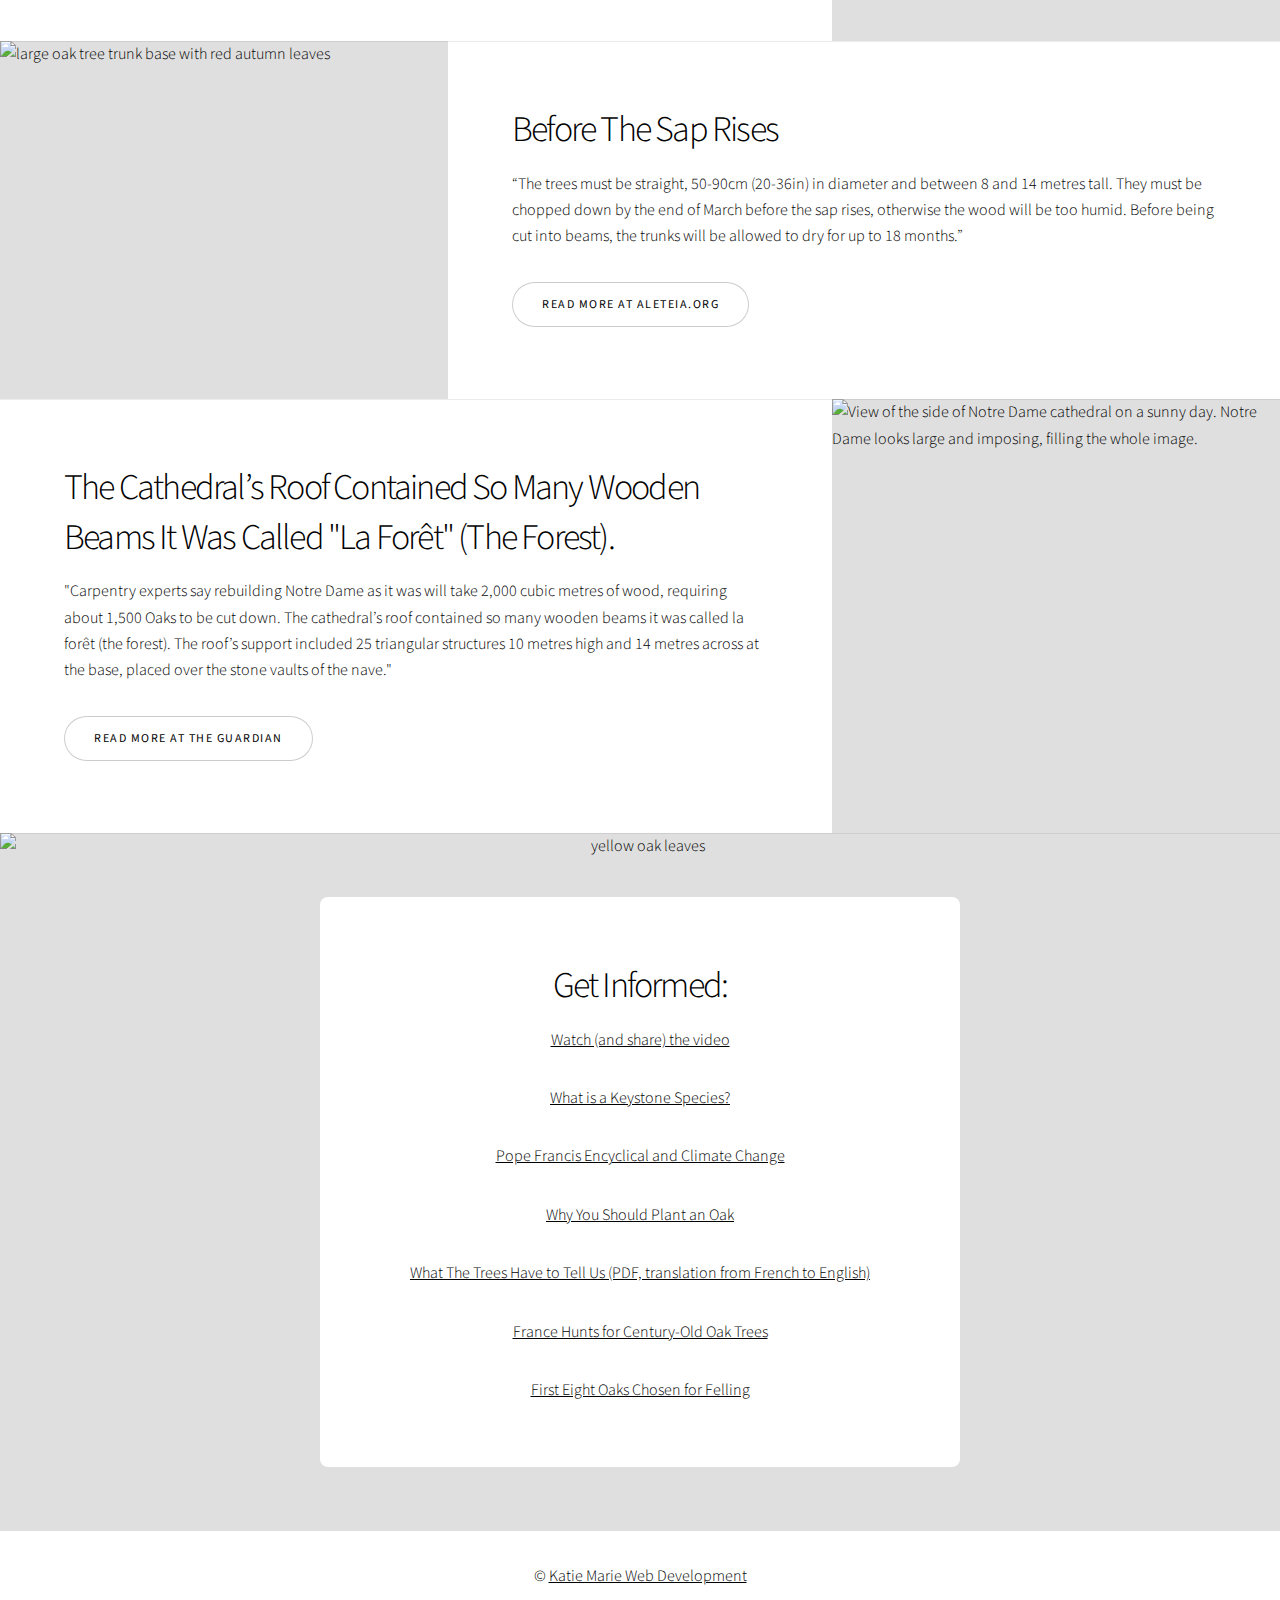
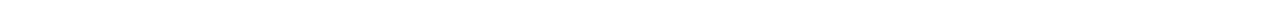
==== commit 81a90914: "edited event on main page, added credits" ====
--- a/index.html
+++ b/index.html
@@ -36,10 +36,6 @@
 							<h1>Save the Ancient Oaks</h1>
 							<p class="major">This Oak and me, we're made of the same stuff. - Carl Sagan</p>
 							
-							<!--
-							
-					
-						-->
 							<div class="box">
 							<h3 style="color:green; font-weight:bold;">Day of Remembrance for the Slain Oaks</h3>
 								<p>Global Tree Alliance presents<br>
@@ -58,8 +54,8 @@
 									<br>
 									<strong>Part One </strong><br>
 									Oak Remembrance facilitated by Odilia Galvan Rodriguez<br>
-									~Blessing by Waylon Don Pretends Eagle<br>
-									~The Story of the Save the Elder Oaks Room with Shelly Denny, Olivier Touron, Sharon Simone & Kristin Flyntz<br>
+									~Blessing by Pony Vigil<br>
+									~The Story of the Save the Elder Oaks Room with Shelly Denny, Olivier Touron, Waylon Don Pretends Eagle, Sharon Simone & Kristin Flyntz<br>
 									~Poets & Spoken Word Artists <br>
 									~Tree Sitter Testimonials<br>
 									<br>
@@ -69,11 +65,18 @@
 									***<br>
 									<br>
 									Global Tree Alliance is a growing network of tree protectors.<br>
-									We were born from the 24/7 Save the Elder Oak Room in the Climate Change & the Just Transition Clubhouse.<br>
-									This room is the longest running room for a cause on Clubhouse. 
+									We were born from the 24/7 <a href="https://www.joinclubhouse.com/room/xjjvjZ1g">Save the Elder Oak Room</a> in the Climate Change & the Just Transition Clubhouse.<br>
+									This room is the longest running room for a cause on Clubhouse. <br>
+									<br>
+									interpretation: Lorenia De la Vega<br>
+									graphic design: Rigel Angelina Ferrin<br>
+									photography: April Renee Photography<br>
+									event technical production: 1111.codes<br>
 									
 									
-							</div>
+							</div>	
+							
+							<!--
 							
 							<p>This site is dedicated to raising awareness and consciousness—and inspiring action—on behalf of the Oak elders in France who were slain to restore fire-damaged sections of Notre Dame Cathedral.</p>
 								
@@ -92,8 +95,9 @@
 							</ul>
 							<p>We will keep this site updated with relevant and related news and updates—as well as ways to connect, engage, and take action on the Oaks’ behalf. </p>
 							
-							<p>Please come back often or go to the <a href="social.html"> Connect page and subscribe for email updates.</a> </p>	
-					</div>
+							<p>Please come back often or go to the <a href="social.html"> Connect page and subscribe for email updates.</a> </p>
+						-->
+						</div>
 					<div class="image">
 							<img src="images/oakForestPixabay.jpg" alt="oak forest"/>
 						</div>
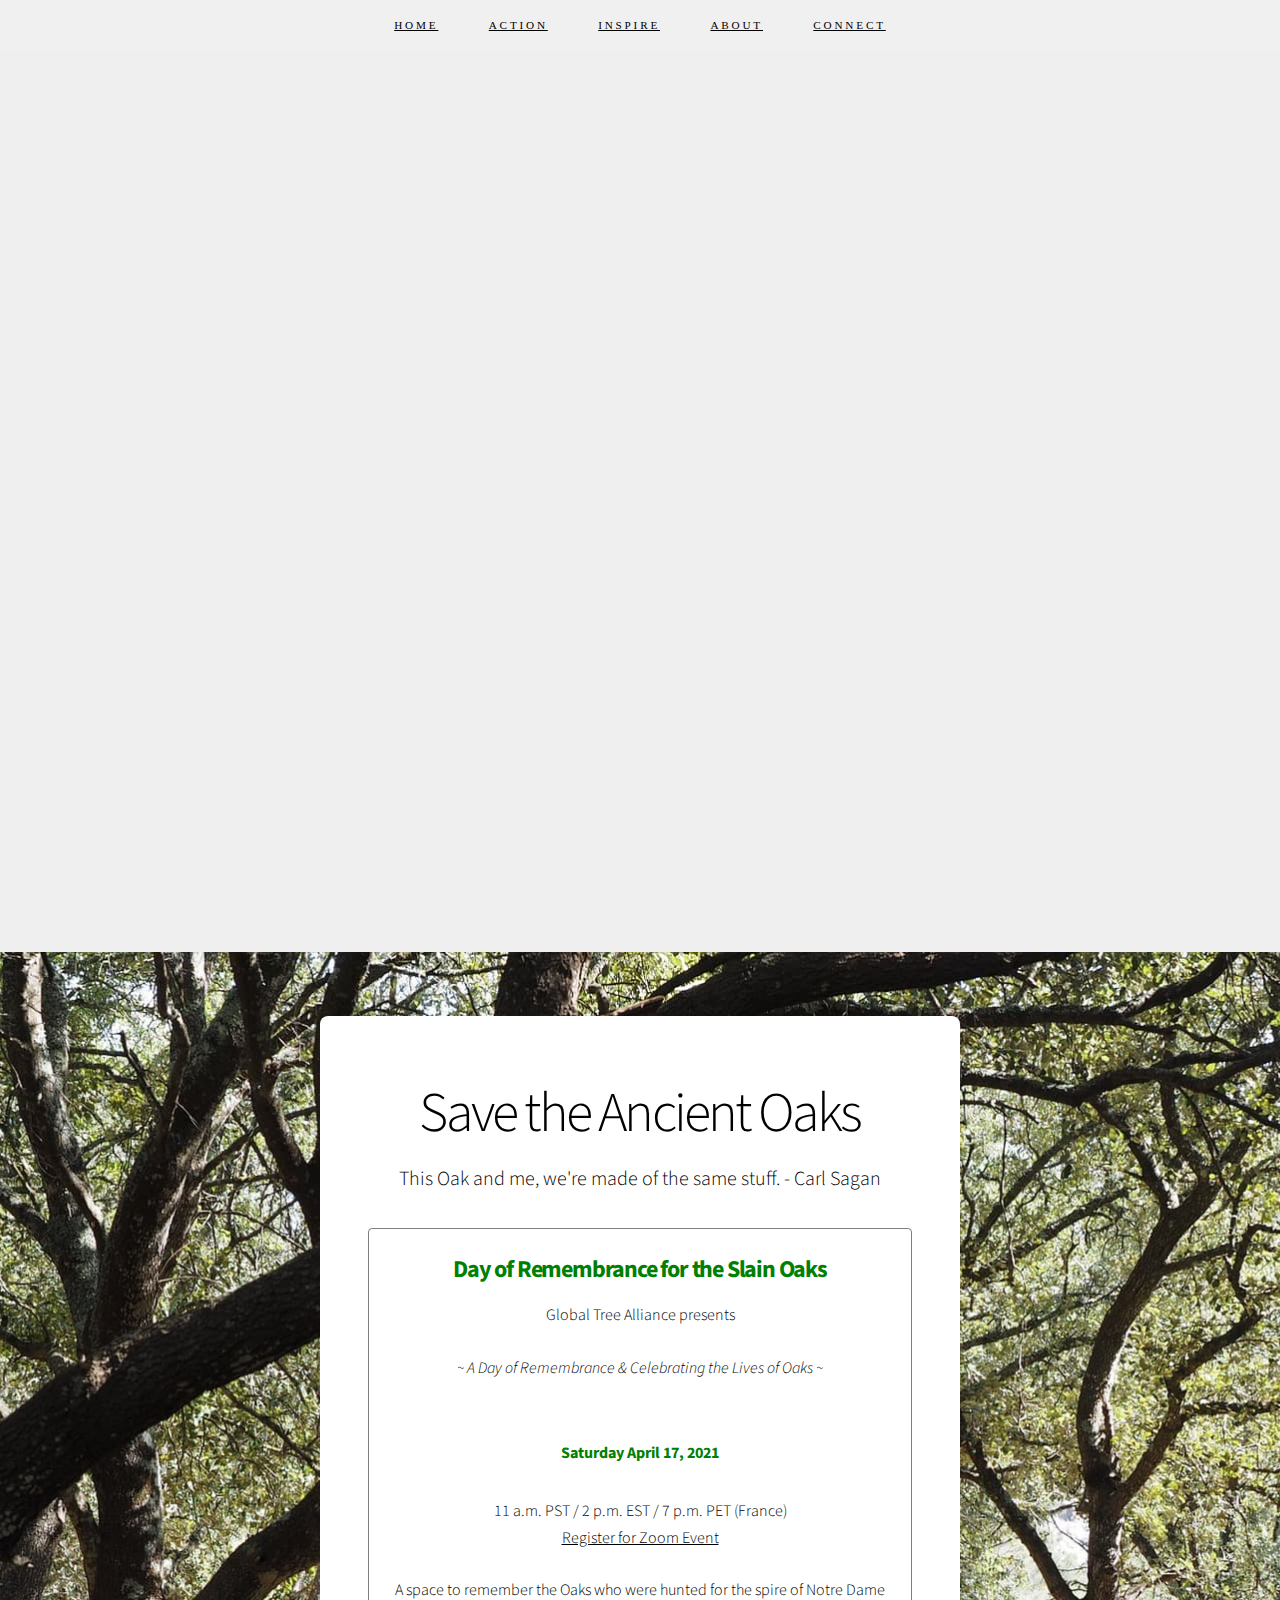
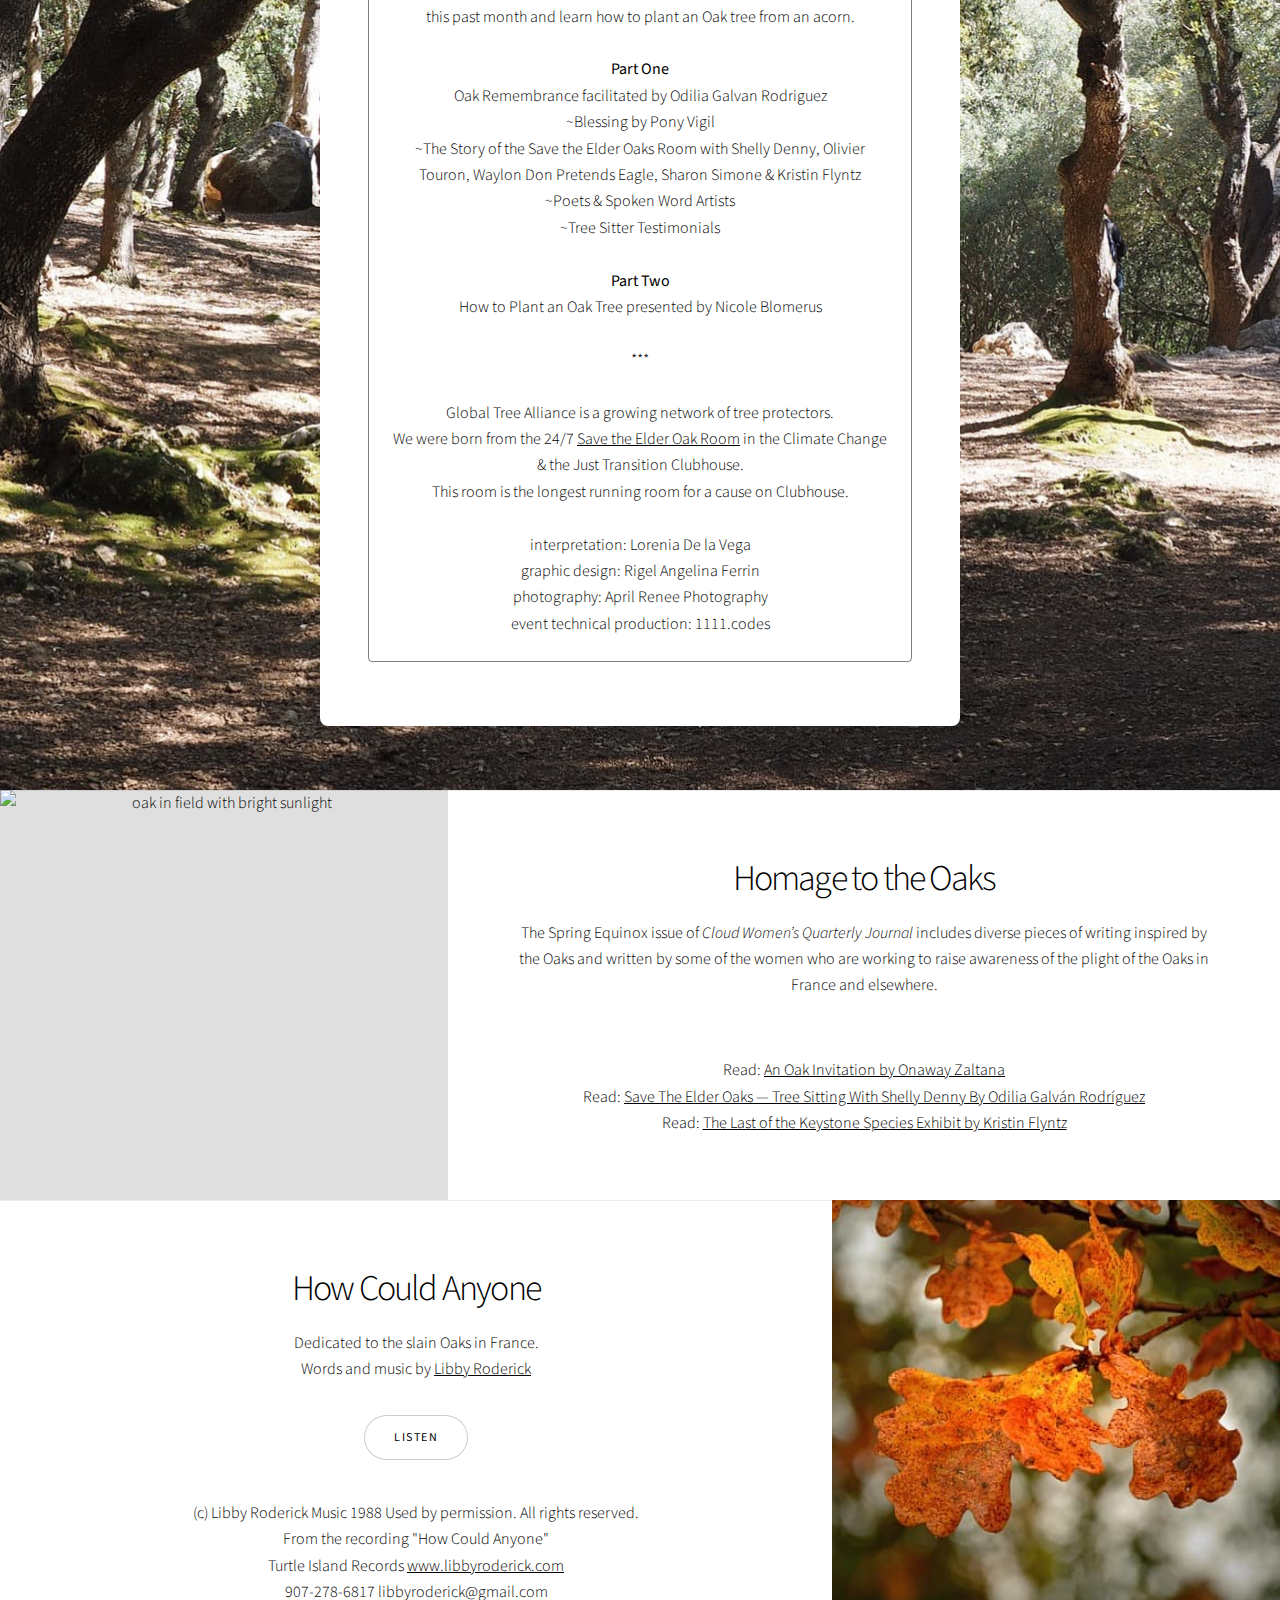
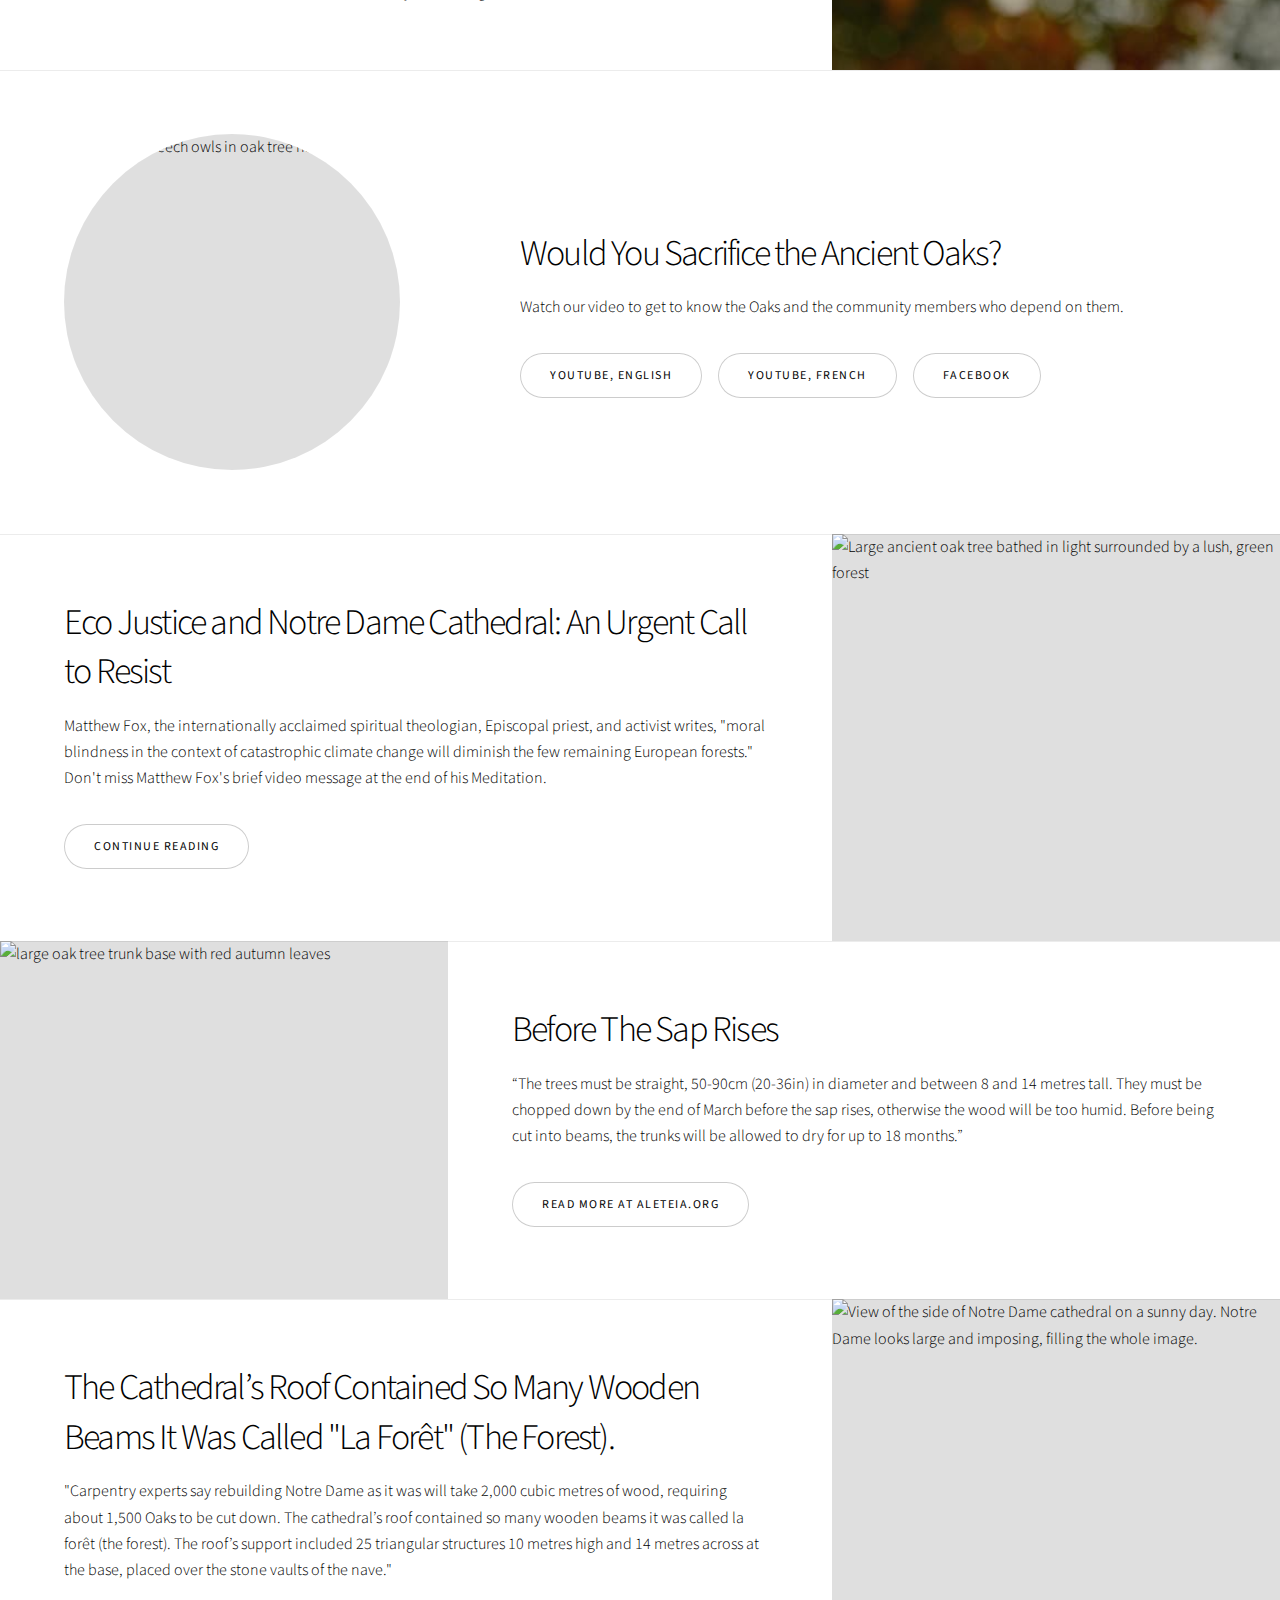
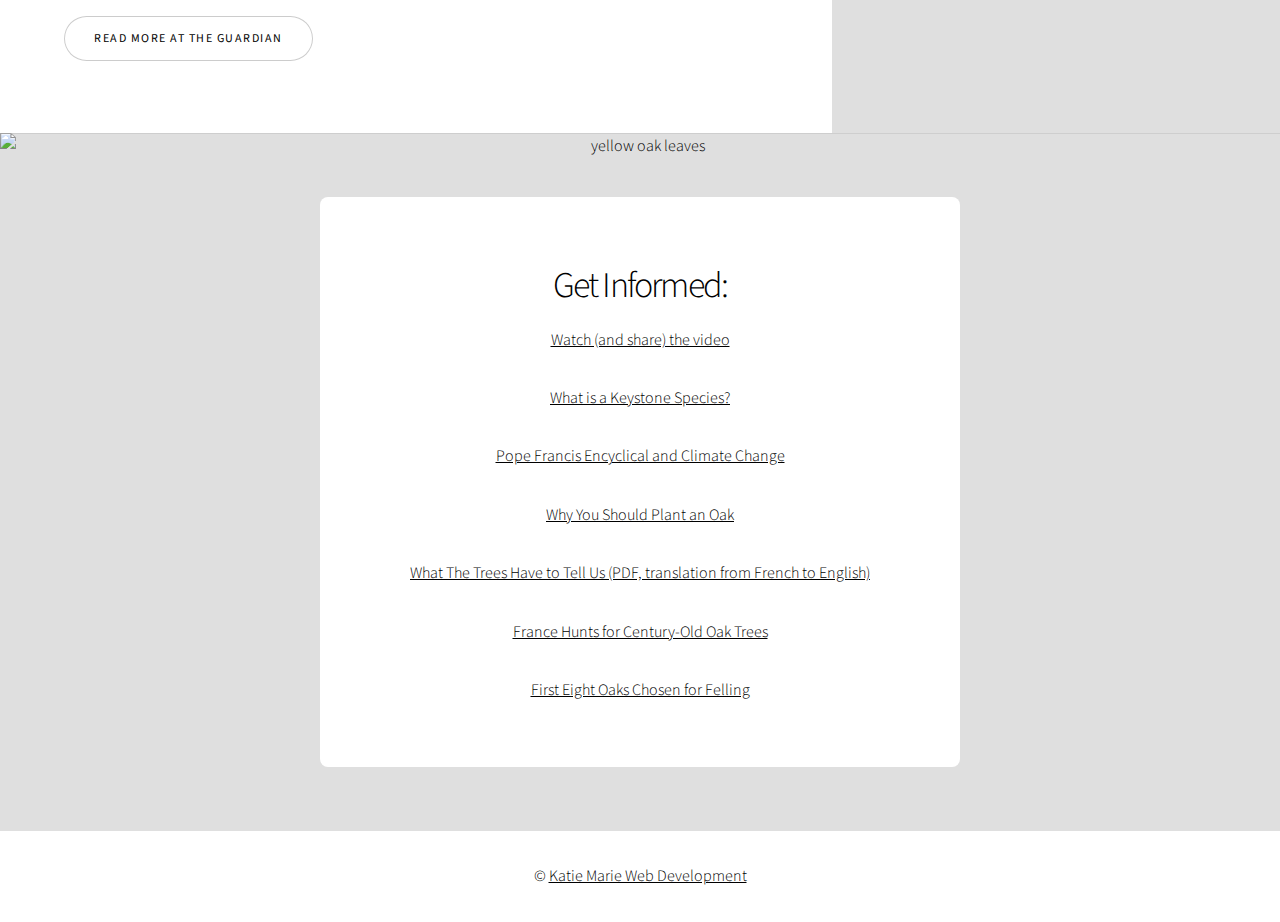
==== commit 43b1baa1: "add new tree in fog photo, update main page for day of remembrance" ====
--- a/index.html
+++ b/index.html
@@ -29,8 +29,34 @@
 
 		<!-- Wrapper -->
 			<div id="wrapper" class="divided">
-
+				
+				
 				<!-- Banner -->
+				<section class="banner onload-image-fade-in onload-content-fade-right style5 fullscreen content-align-center image-position-center">
+					<div class="content">
+						<h1>Two Perspectives on the 2nd Anniversary of the Notre Dame Fire 
+							April 15, 2021</h1>
+						<p class="major">“Each felled tree is marked with a forestry seal of the State and a small white tag bearing an etching of Notre Dame.  Its geolocation in the forest is noted, as will be the place of the tree’s wood in the spire.” 
+							<a href="https://www.npr.org/2021/04/15/987552098/trees-from-the-forest-of-villefermoy-will-help-rebuild-notre-dame">—NPR, April 15, 2021</a></p>
+						<p class="major">“All I can think of is bodies in a morgue with white toe tags...the impersonal identification of a living soul. The trees felled in France feel like they are in a forest morgue waiting repurposing. I find this so awful, the etching of Notre Dame on the dead ancient Oak.” 
+							—Tree Protector Sharon Simone, April 15, 2021</p>
+						<ul class="actions stacked">
+							<li><a href="http://www.tinyurl.com/oakmemorial" class="button large wide smooth-scroll-middle">Join the Day of Remembrance</a></li>
+						</ul>
+						<p>Scroll down for more details:</p>
+					</div>
+					<div class="image">
+						<img src="images/tree-field-anniversary.jpeg" alt="" />
+					</div>
+				</section>
+				
+
+				<!-- Banner -->
+				
+				
+				
+				
+				
 					<section class="banner style2 content-align-center image-position-center">
 						<div class="content">
 							<h1>Save the Ancient Oaks</h1>
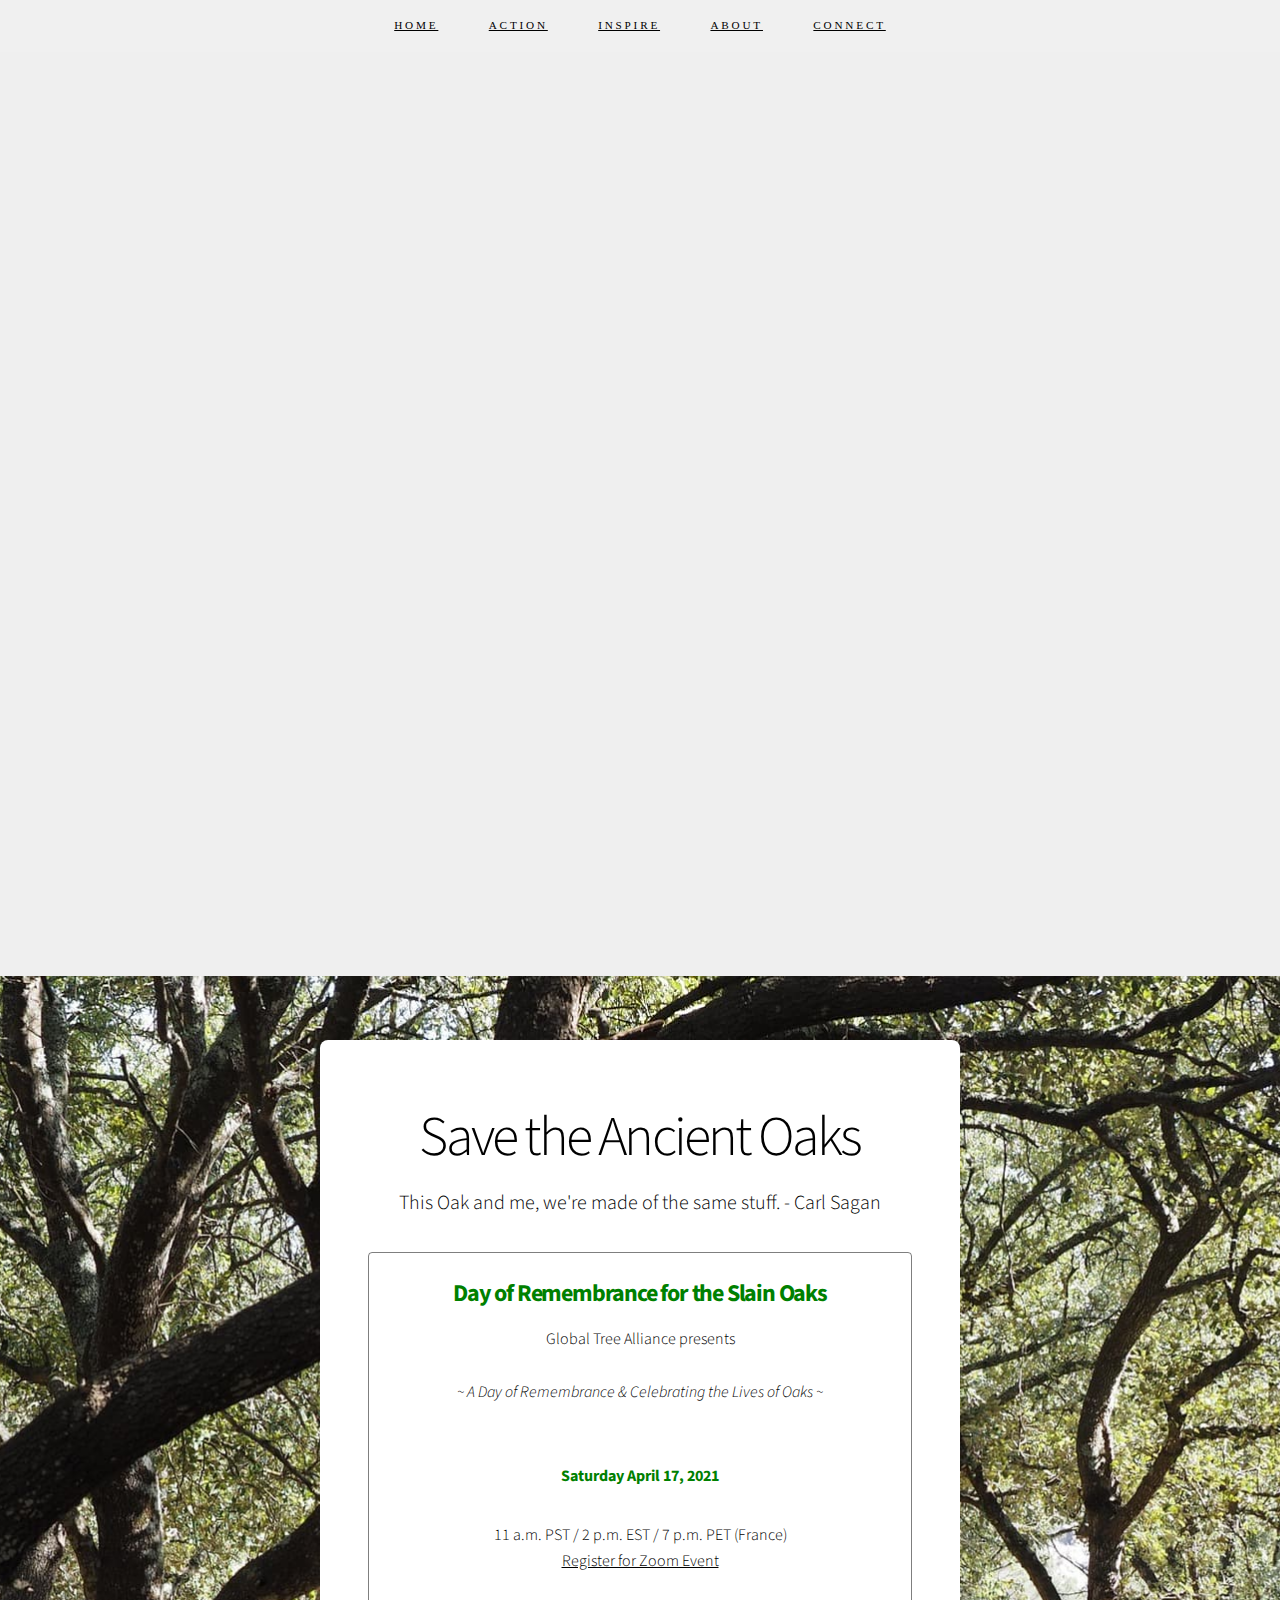
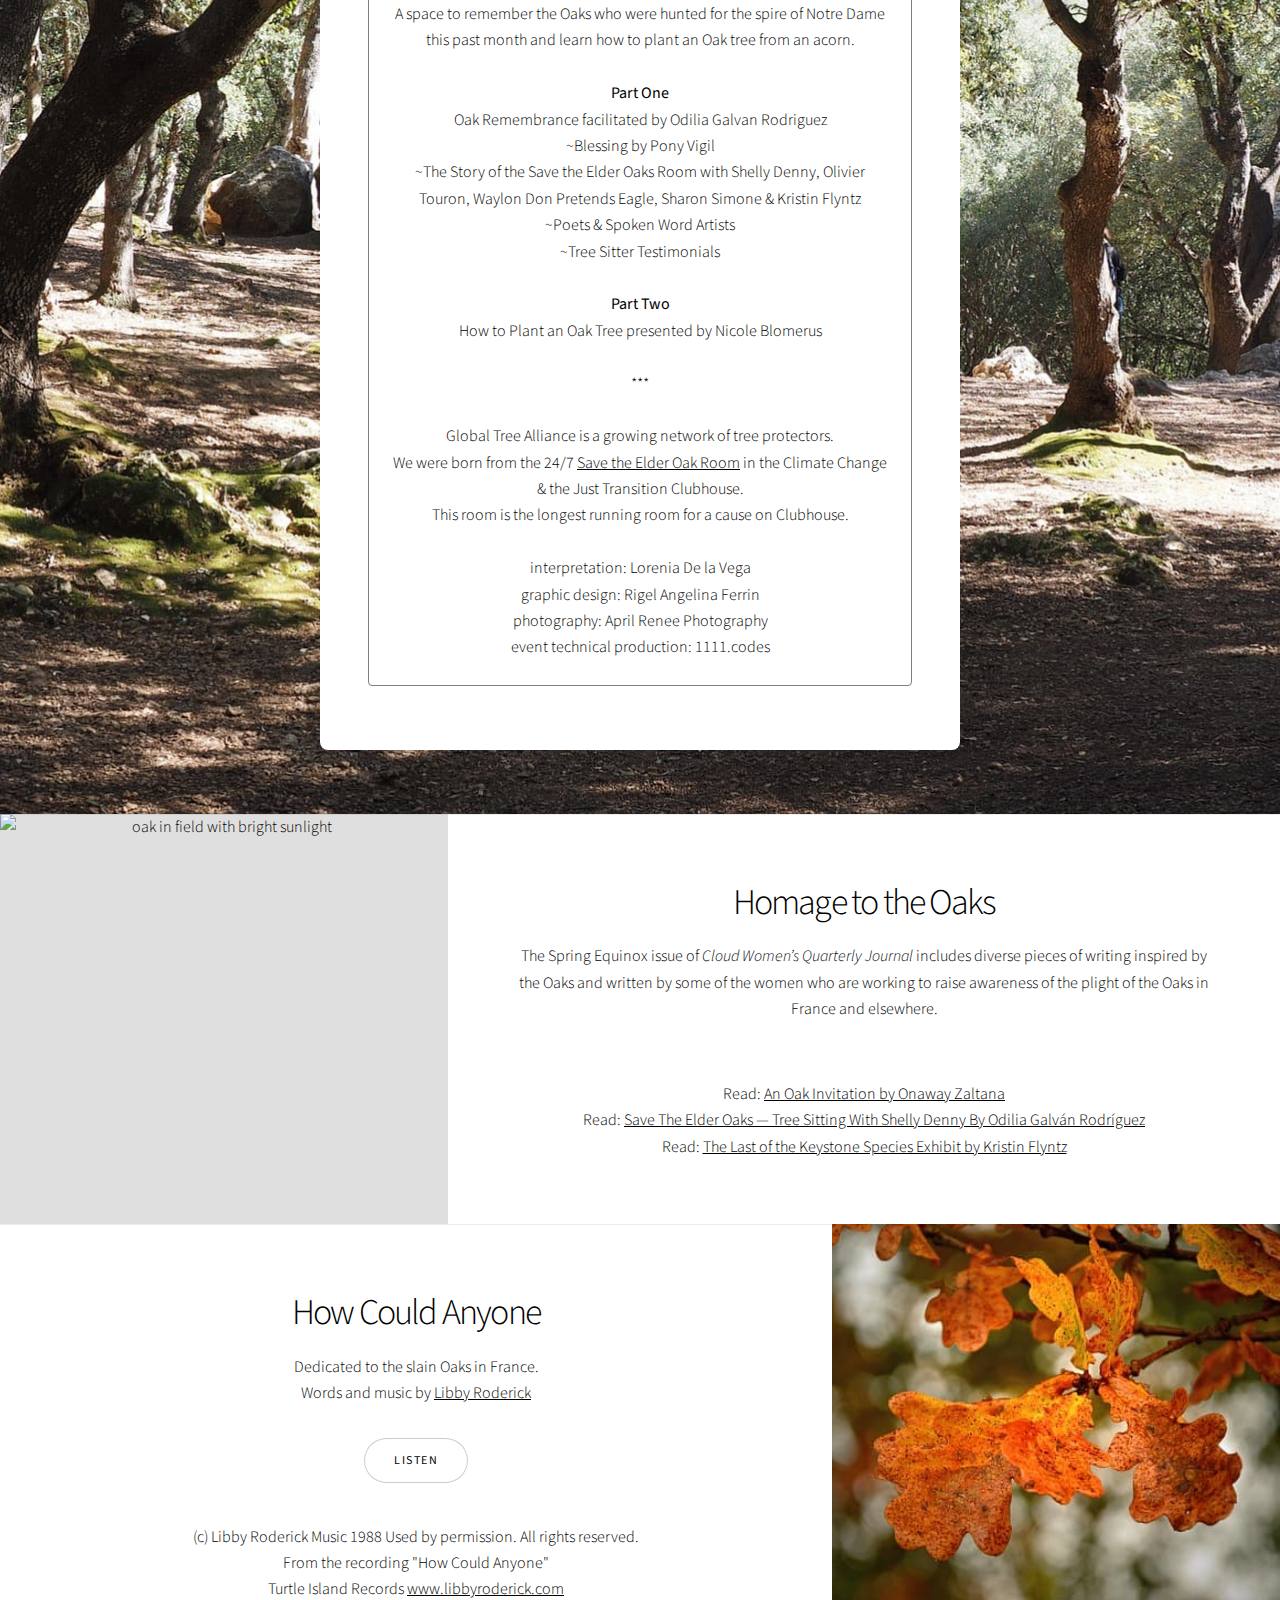
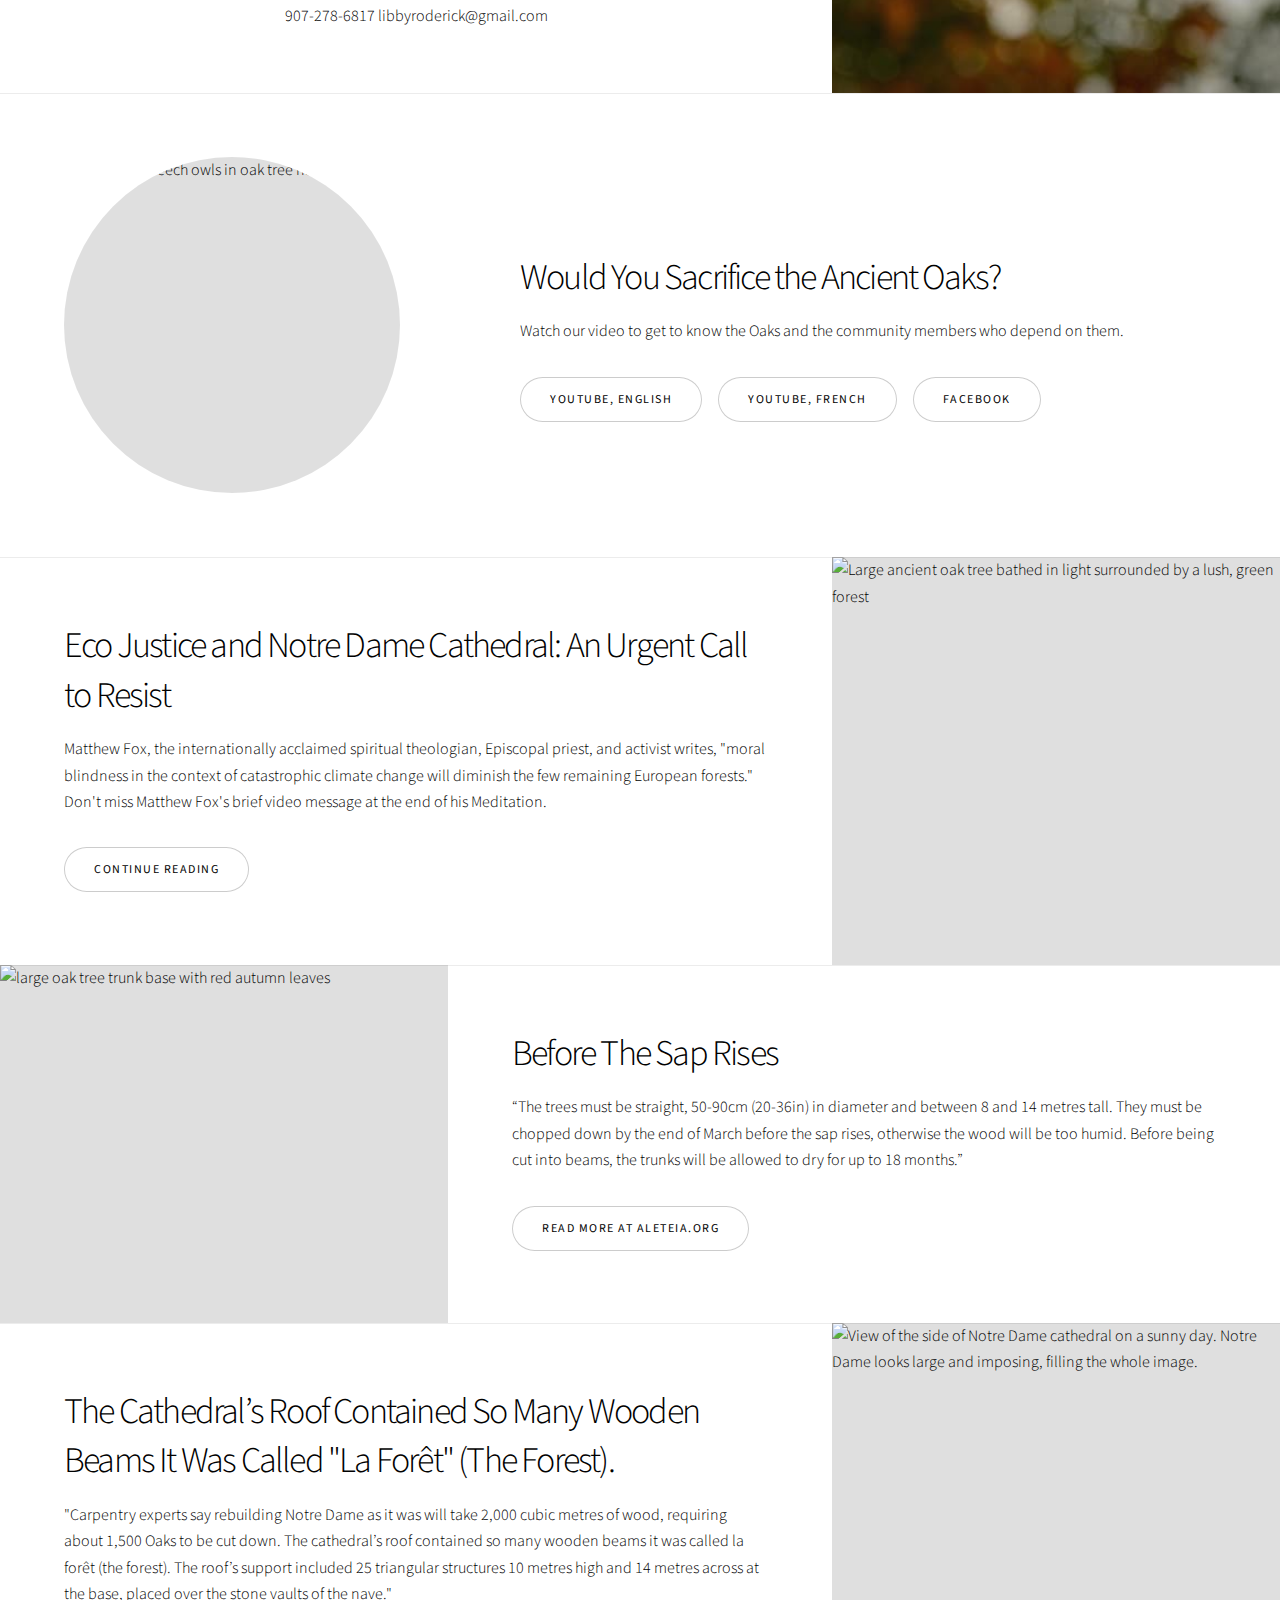
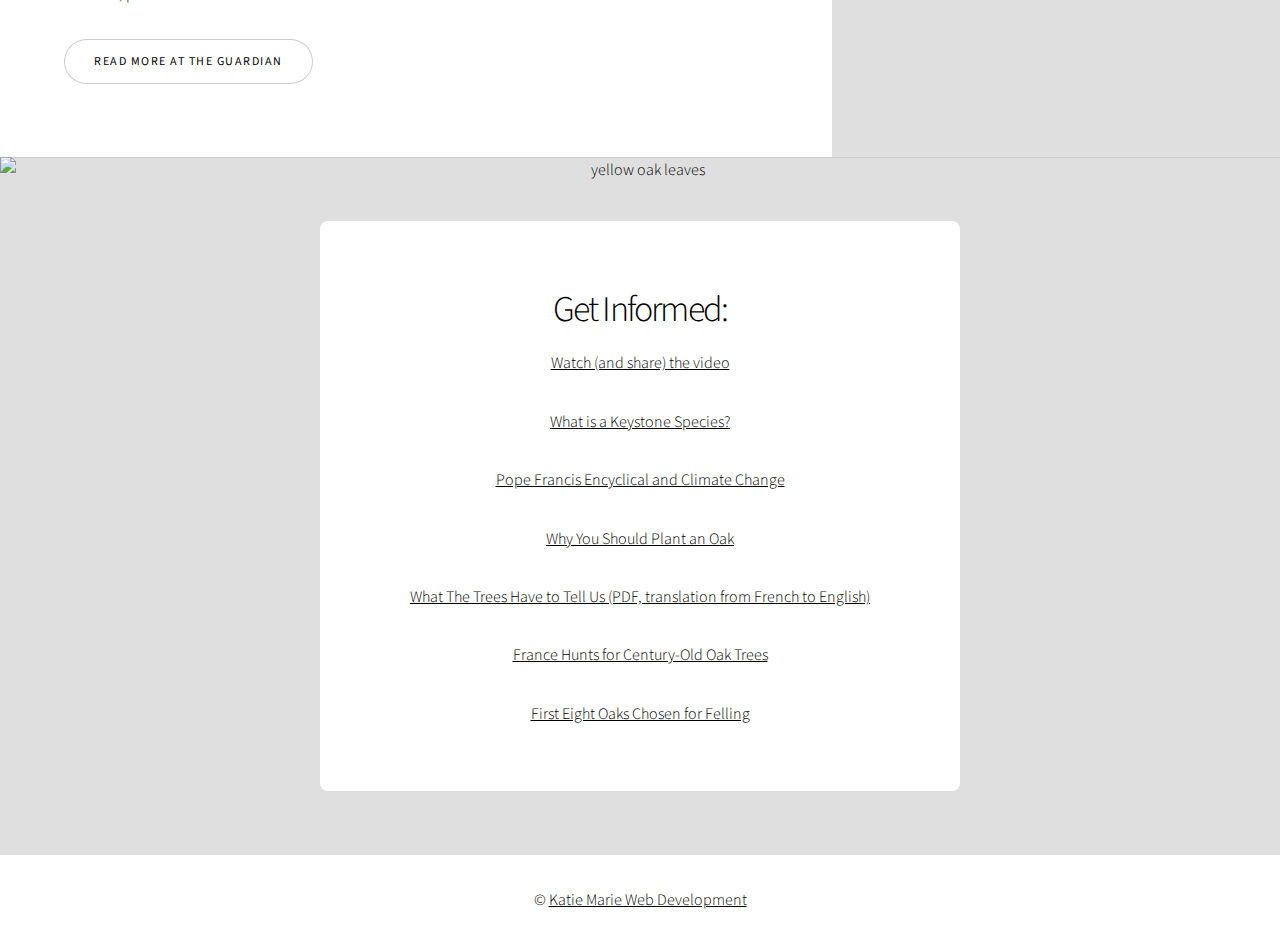
==== commit 92a4616a: "changed spacing, 2021 was sticking out" ====
--- a/index.html
+++ b/index.html
@@ -34,11 +34,11 @@
 				<!-- Banner -->
 				<section class="banner onload-image-fade-in onload-content-fade-right style5 fullscreen content-align-center image-position-center">
 					<div class="content">
-						<h1>Two Perspectives on the 2nd Anniversary of the Notre Dame Fire 
+						<h1>Two Perspectives on the 2nd Anniversary of the Notre Dame Fire<br>
 							April 15, 2021</h1>
-						<p class="major">“Each felled tree is marked with a forestry seal of the State and a small white tag bearing an etching of Notre Dame.  Its geolocation in the forest is noted, as will be the place of the tree’s wood in the spire.” 
+						<p class="major">“Each felled tree is marked with a forestry seal of the State and a small white tag bearing an etching of Notre Dame.  Its geolocation in the forest is noted, as will be the place of the tree’s wood in the spire.” <br>
 							<a href="https://www.npr.org/2021/04/15/987552098/trees-from-the-forest-of-villefermoy-will-help-rebuild-notre-dame">—NPR, April 15, 2021</a></p>
-						<p class="major">“All I can think of is bodies in a morgue with white toe tags...the impersonal identification of a living soul. The trees felled in France feel like they are in a forest morgue waiting repurposing. I find this so awful, the etching of Notre Dame on the dead ancient Oak.” 
+						<p class="major">“All I can think of is bodies in a morgue with white toe tags...the impersonal identification of a living soul. The trees felled in France feel like they are in a forest morgue waiting repurposing. I find this so awful, the etching of Notre Dame on the dead ancient Oak.” <br>
 							—Tree Protector Sharon Simone, April 15, 2021</p>
 						<ul class="actions stacked">
 							<li><a href="http://www.tinyurl.com/oakmemorial" class="button large wide smooth-scroll-middle">Join the Day of Remembrance</a></li>
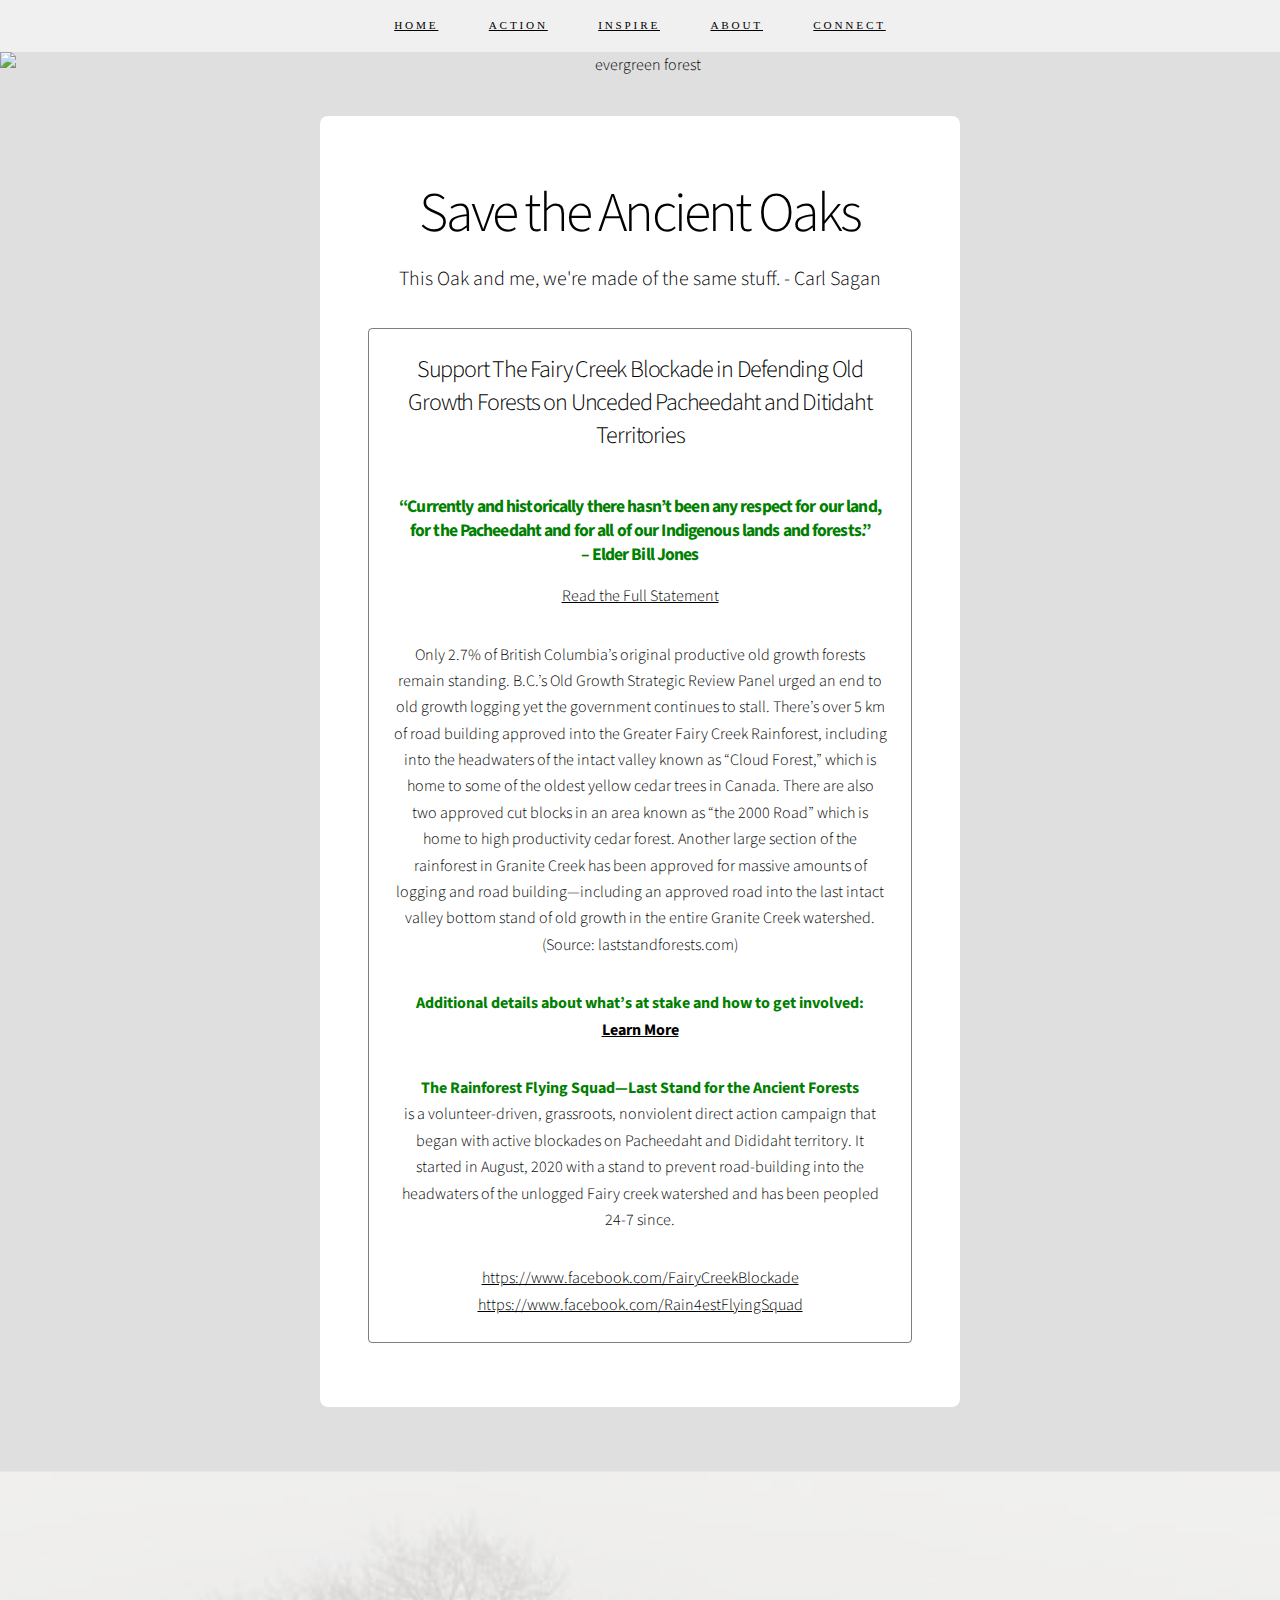
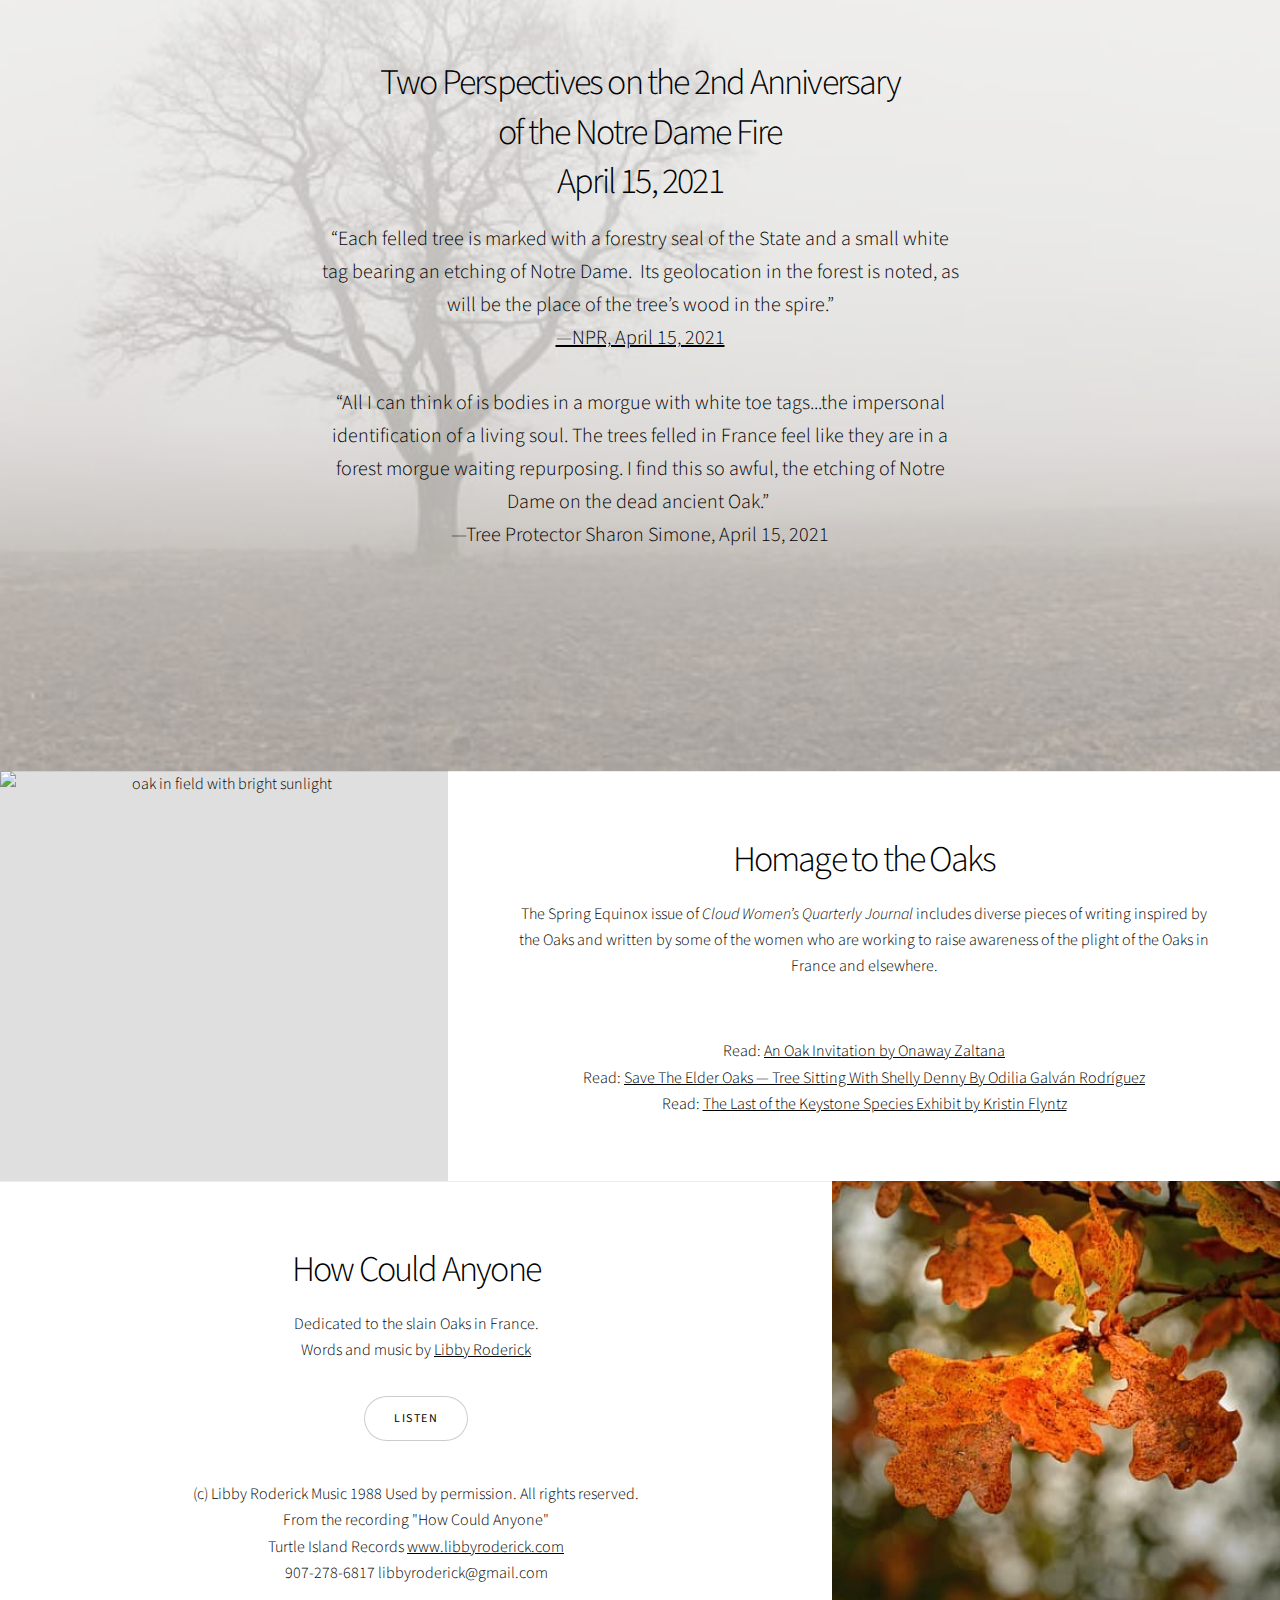
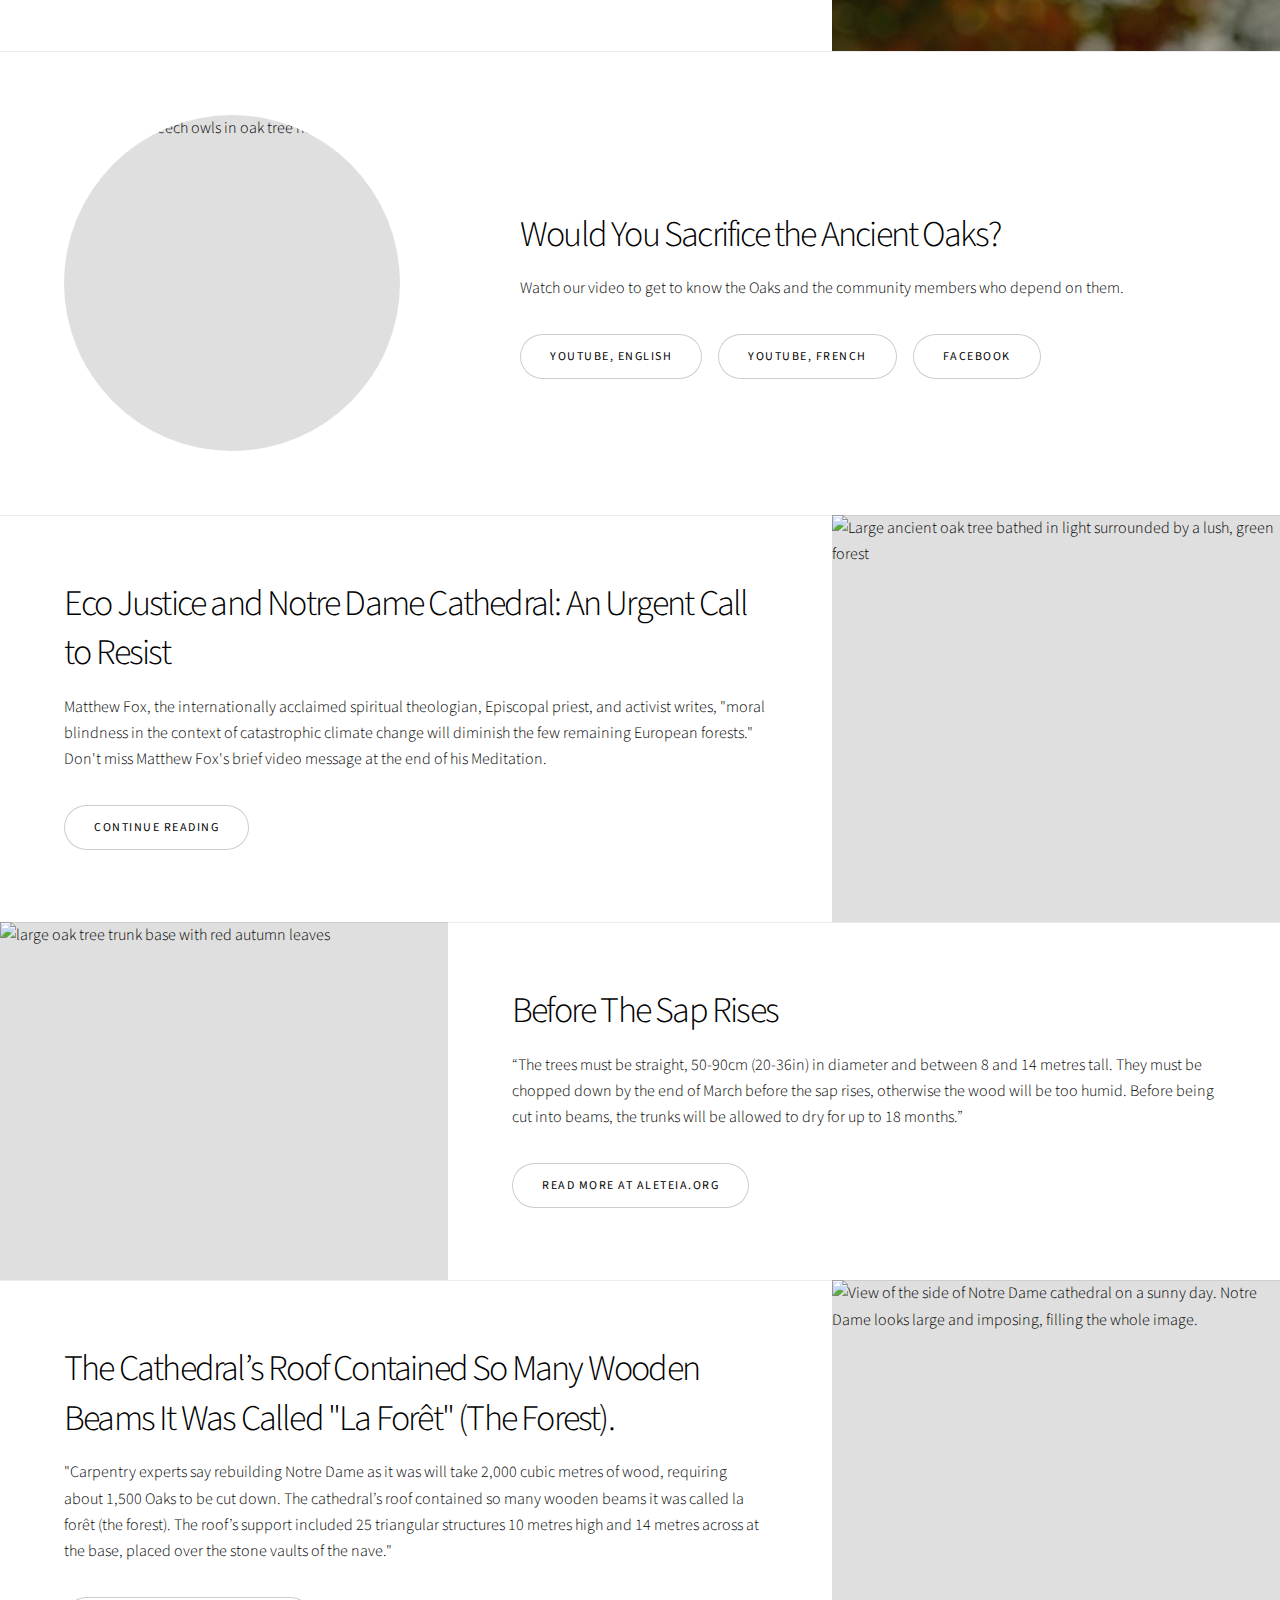
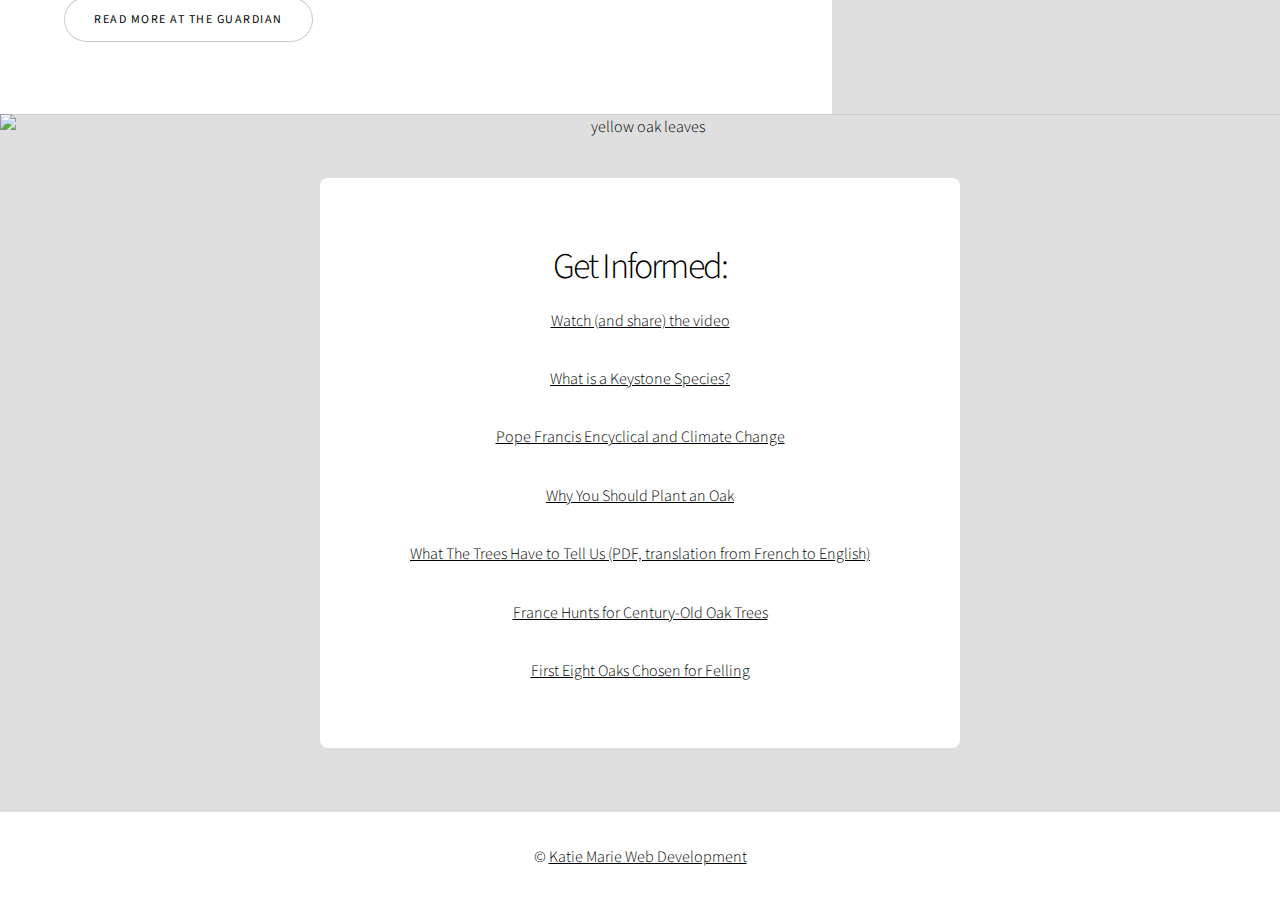
==== commit c99096a2: "fixed statement link" ====
--- a/index.html
+++ b/index.html
@@ -32,56 +32,48 @@
 				
 				
 				<!-- Banner -->
-				<section class="banner onload-image-fade-in onload-content-fade-right style5 fullscreen content-align-center image-position-center">
-					<div class="content">
-						<h1>Two Perspectives on the 2nd Anniversary of the Notre Dame Fire<br>
-							April 15, 2021</h1>
-						<p class="major">“Each felled tree is marked with a forestry seal of the State and a small white tag bearing an etching of Notre Dame.  Its geolocation in the forest is noted, as will be the place of the tree’s wood in the spire.” <br>
-							<a href="https://www.npr.org/2021/04/15/987552098/trees-from-the-forest-of-villefermoy-will-help-rebuild-notre-dame">—NPR, April 15, 2021</a></p>
-						<p class="major">“All I can think of is bodies in a morgue with white toe tags...the impersonal identification of a living soul. The trees felled in France feel like they are in a forest morgue waiting repurposing. I find this so awful, the etching of Notre Dame on the dead ancient Oak.” <br>
-							—Tree Protector Sharon Simone, April 15, 2021</p>
-						<ul class="actions stacked">
-							<li><a href="http://www.tinyurl.com/oakmemorial" class="button large wide smooth-scroll-middle">Join the Day of Remembrance</a></li>
-						</ul>
-						<p>Scroll down for more details:</p>
-					</div>
-					<div class="image">
-						<img src="images/tree-field-anniversary.jpeg" alt="" />
-					</div>
-				</section>
-				
-
-				<!-- Banner -->
-				
-				
-				
-				
-				
+
 					<section class="banner style2 content-align-center image-position-center">
 						<div class="content">
 							<h1>Save the Ancient Oaks</h1>
 							<p class="major">This Oak and me, we're made of the same stuff. - Carl Sagan</p>
 							
 							<div class="box">
+							<h3>Support The Fairy Creek Blockade in Defending Old Growth Forests on Unceded Pacheedaht and Ditidaht Territories</h3>
+							<br>
+							<h4 style="color: green; font-weight: bold">“Currently and historically there hasn’t been any respect for our land, for the Pacheedaht and for all of our Indigenous lands and forests.” <br>
+								– Elder Bill Jones</h4>
+							<p><a href="https://laststandforforests.com/news-media/elder-bill-jones-corrects-claims-being-made-as-hereditary-decision-makers/">Read the Full Statement</a></p>
+							<p>Only 2.7% of British Columbia’s original productive old growth forests remain standing. B.C.’s Old Growth Strategic Review Panel urged an end to old growth logging yet the government continues to stall. There’s over 5 km of road building approved into the Greater Fairy Creek Rainforest, including into the headwaters of the intact valley known as “Cloud Forest,” which is home to some of the oldest yellow cedar trees in Canada. There are also two approved cut blocks in an area known as “the 2000 Road” which is home to high productivity cedar forest. Another large section of the rainforest in Granite Creek has been approved for massive amounts of logging and road building—including an approved road into the last intact valley bottom stand of old growth in the entire Granite Creek watershed. (Source: laststandforests.com)</p>
+							<p style="color: green; font-weight: bold">Additional details about what’s at stake and how to get involved:<br>
+							<a href="https://laststandforforests.com/">Learn More</a></p>
+								
+							<p><span style="color: green; font-weight: bold">The Rainforest Flying Squad—Last Stand for the Ancient Forests</span><br>
+							is a volunteer-driven, grassroots, nonviolent direct action campaign 
+								that began with active blockades on Pacheedaht and Dididaht territory. It started in August, 2020 with a stand to prevent road-building into the headwaters of the unlogged Fairy creek watershed and has been peopled 24-7 since.</p>
+								
+							<p><a href="https://www.facebook.com/FairyCreekBlockade">https://www.facebook.com/FairyCreekBlockade</a><br>
+							 <a href="https://www.facebook.com/Rain4estFlyingSquad">https://www.facebook.com/Rain4estFlyingSquad</a></p>
+
+							
+							<!--
 							<h3 style="color:green; font-weight:bold;">Day of Remembrance for the Slain Oaks</h3>
-								<p>Global Tree Alliance presents<br>
-									<br>
-									<em>~ A Day of Remembrance & Celebrating the Lives of Oaks ~</em></p>
+								<p>Presented by Global Tree Alliance<br>
+									<br>
+									<em>~A space to remember the Oaks who were hunted <br>
+									for the spire of Notre Dame in March 2021~</em><br>
+									<br>
+								
+									<a href="https://drive.google.com/file/d/1i5M3O8hPBZ8LXgQalxy7FRosXt8SclZ7/view?usp=drivesdk">Watch the Replay</a><br>
+									<br>
 									<br>
 									
-									<p style="color:green; font-weight:bold;">Saturday April 17, 2021 </p>
-								
-									<p>11 a.m. PST / 2 p.m. EST / 7 p.m. PET (France) <br>
-									<a href="http://www.tinyurl.com/oakmemorial">Register for Zoom Event</a><br>
-									<br>
 									
-									A space to remember the Oaks who were hunted for the spire of Notre Dame this past month
-									and learn how to plant an Oak tree from an acorn.  <br>
-									<br>
+								
 									<strong>Part One </strong><br>
 									Oak Remembrance facilitated by Odilia Galvan Rodriguez<br>
 									~Blessing by Pony Vigil<br>
-									~The Story of the Save the Elder Oaks Room with Shelly Denny, Olivier Touron, Waylon Don Pretends Eagle, Sharon Simone & Kristin Flyntz<br>
+									~Reflections from Tree Protectors<br>
 									~Poets & Spoken Word Artists <br>
 									~Tree Sitter Testimonials<br>
 									<br>
@@ -98,9 +90,31 @@
 									graphic design: Rigel Angelina Ferrin<br>
 									photography: April Renee Photography<br>
 									event technical production: 1111.codes<br>
+								</p> -->
+							</div>
+						</div>
+						
+									<div class="image">
+										<img src="images/evergreenforest.jpg" alt="evergreen forest"/>
+									</div>
+								</section>
 									
+							
+						<!-- Banner -->
+							<section class="banner style5 fullscreen content-align-center image-position-center">
+								<div class="content">
+									<h2>Two Perspectives on the 2nd Anniversary<br> of the Notre Dame Fire<br>
+										April 15, 2021</h2>
+									<p class="major">“Each felled tree is marked with a forestry seal of the State and a small white tag bearing an etching of Notre Dame.  Its geolocation in the forest is noted, as will be the place of the tree’s wood in the spire.” <br>
+										<a href="https://www.npr.org/2021/04/15/987552098/trees-from-the-forest-of-villefermoy-will-help-rebuild-notre-dame">—NPR, April 15, 2021</a></p>
+									<p class="major">“All I can think of is bodies in a morgue with white toe tags...the impersonal identification of a living soul. The trees felled in France feel like they are in a forest morgue waiting repurposing. I find this so awful, the etching of Notre Dame on the dead ancient Oak.” <br>
+										—Tree Protector Sharon Simone, April 15, 2021</p>
 									
-							</div>	
+								</div>
+								<div class="image">
+									<img src="images/tree-field-anniversary.jpeg" alt="" />
+								</div>
+							</section>
 							
 							<!--
 							
@@ -123,11 +137,7 @@
 							
 							<p>Please come back often or go to the <a href="social.html"> Connect page and subscribe for email updates.</a> </p>
 						-->
-						</div>
-					<div class="image">
-							<img src="images/oakForestPixabay.jpg" alt="oak forest"/>
-						</div>
-					</section>
+					
 					
 					
 					<!-- Homage to the Oaks -->
